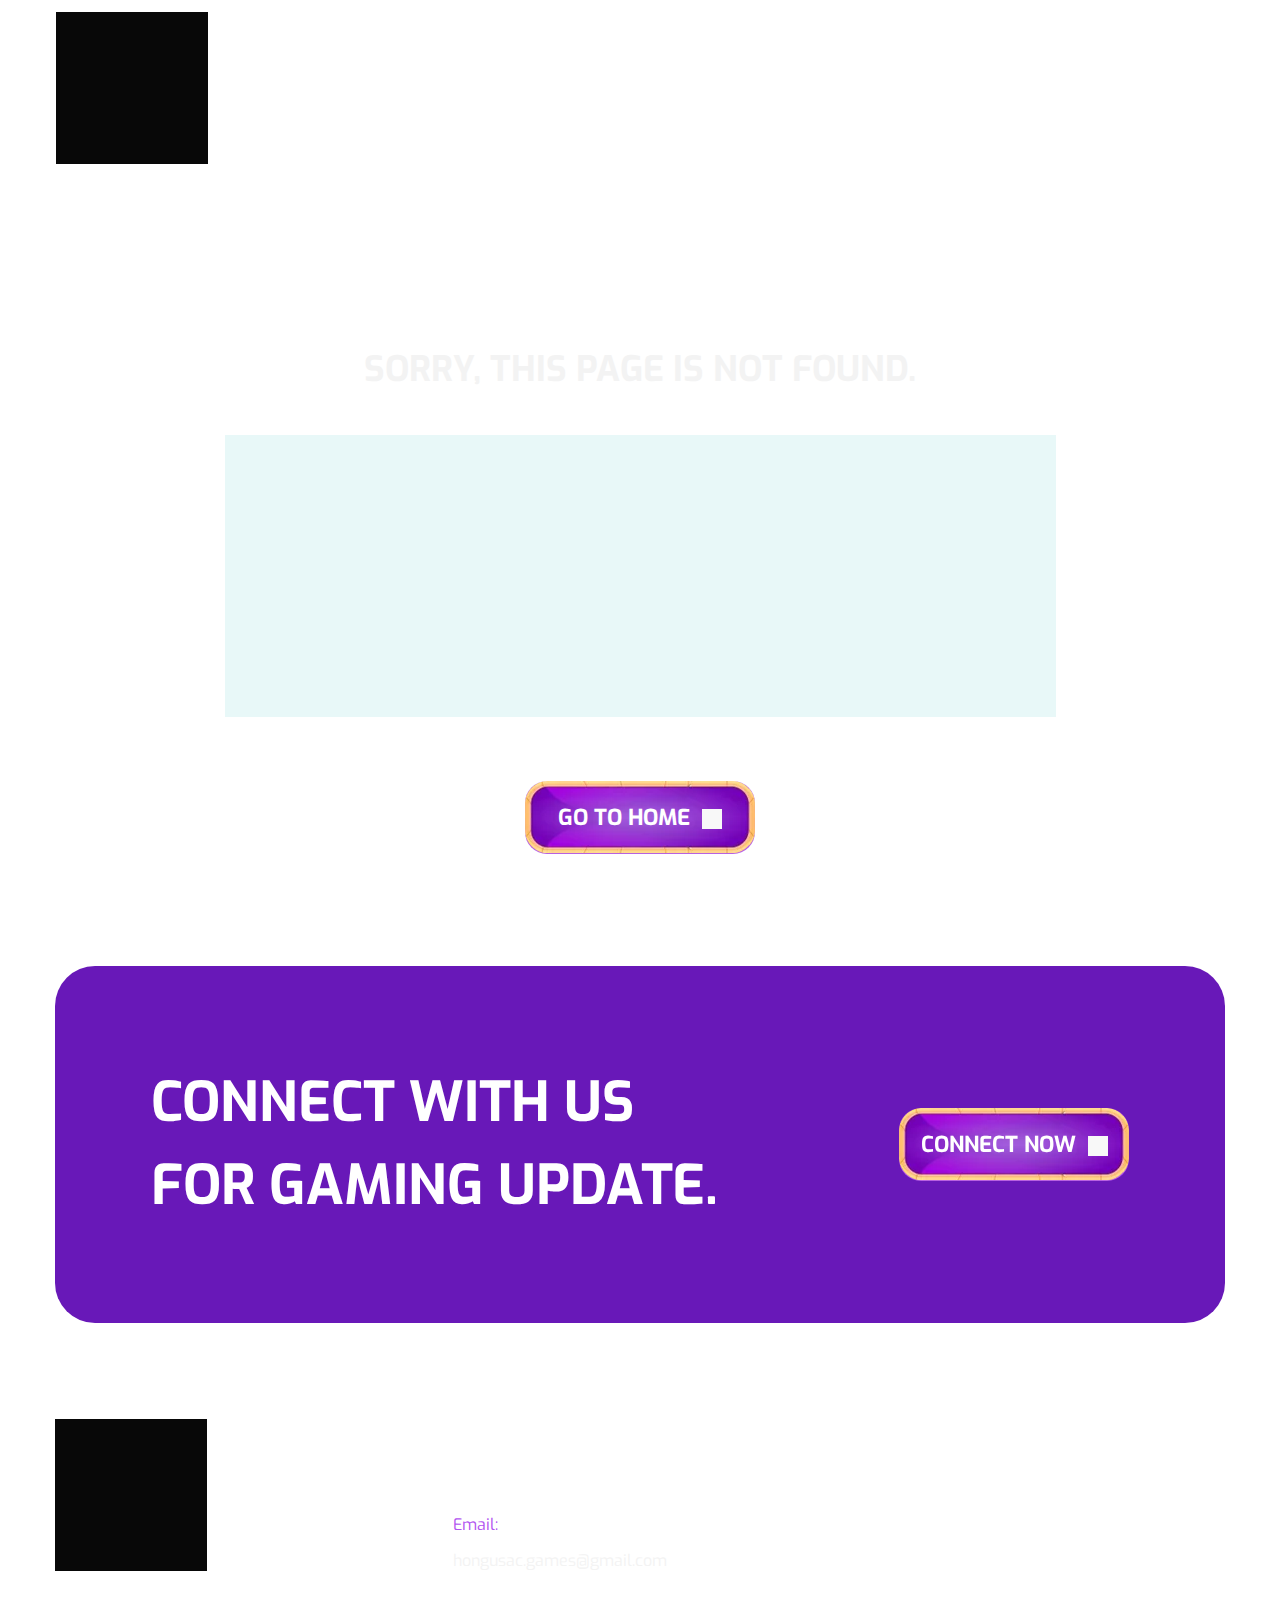
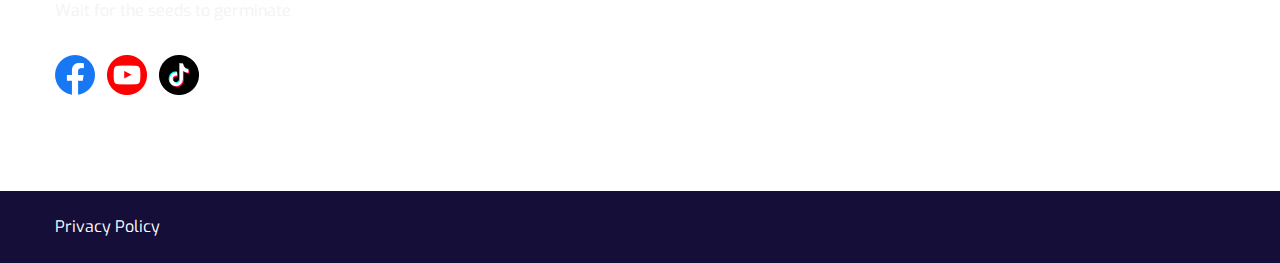
==== 404/index.html @ 08e60833 "Add files via upload" ====
<!DOCTYPE html><html lang="en"><head><meta charset="utf-8"><meta http-equiv="x-ua-compatible" content="ie=edge"><meta name="viewport" content="width=device-width,initial-scale=1,shrink-to-fit=no"><meta name="generator" content="Gatsby 4.23.0"><meta data-react-helmet="true" name="description" content="HỔ NGŨ SẮC - Developer of puzzle, strategy, brain training and entertainment games"><meta data-react-helmet="true" name="image" content="https://hongusac.github.io/"><meta data-react-helmet="true" name="robots" content="index, follow, max-snippet:-1, max-video-preview:-1, max-image-preview:large"><meta data-react-helmet="true" property="og:locale" content="en"><meta data-react-helmet="true" property="og:type" content="website"><meta data-react-helmet="true" property="og:url" content=""><meta data-react-helmet="true" property="og:title" content="404: Not found - HỔ NGŨ SẮC - developer of puzzle and strategy games"><meta data-react-helmet="true" property="og:description" content="HỔ NGŨ SẮC - Developer of puzzle, strategy, brain training and entertainment games"><meta data-react-helmet="true" property="og:image" content="https://hongusac.github.io/"><meta data-react-helmet="true" property="og:image:secure_url" content="https://hongusac.github.io/"><meta data-react-helmet="true" property="og:image:width" content="875px"><meta data-react-helmet="true" property="og:image:height" content="554px"><meta data-react-helmet="true" property="og:image:alt" content="404: Not found - HỔ NGŨ SẮC - developer of puzzle and strategy games"><meta data-react-helmet="true" property="og:image:type" content="image/png"><meta data-react-helmet="true" name="twitter:card" content="summary_large_image"><meta data-react-helmet="true" name="twitter:creator" content="@ho-ngu-sac"><meta data-react-helmet="true" name="twitter:title" content="404: Not found - HỔ NGŨ SẮC - developer of puzzle and strategy games"><meta data-react-helmet="true" name="twitter:description" content="HỔ NGŨ SẮC - Developer of puzzle, strategy, brain training and entertainment games"><meta data-react-helmet="true" name="twitter:image" content="https://hongusac.github.io/"><meta name="theme-color" content="#5E60E7"><style data-href="/styles.ed0ca2f88196ec05993d.css" data-identity="gatsby-global-css">@import url(https://fonts.googleapis.com/css2?family=Exo:wght@100;200;300;400;500;600;700;800;900&family=Metal+Mania&display=swap);:root{--swiper-theme-color:#007aff}.swiper{list-style:none;margin-left:auto;margin-right:auto;overflow:hidden;padding:0;position:relative;z-index:1}.swiper-vertical>.swiper-wrapper{flex-direction:column}.swiper-wrapper{box-sizing:content-box;display:flex;height:100%;position:relative;transition-property:transform;width:100%;z-index:1}.swiper-android .swiper-slide,.swiper-wrapper{transform:translateZ(0)}.swiper-pointer-events{touch-action:pan-y}.swiper-pointer-events.swiper-vertical{touch-action:pan-x}.swiper-slide{flex-shrink:0;height:100%;position:relative;transition-property:transform;width:100%}.swiper-slide-invisible-blank{visibility:hidden}.swiper-autoheight,.swiper-autoheight .swiper-slide{height:auto}.swiper-autoheight .swiper-wrapper{align-items:flex-start;transition-property:transform,height}.swiper-3d,.swiper-3d.swiper-css-mode .swiper-wrapper{perspective:1200px}.swiper-3d .swiper-cube-shadow,.swiper-3d .swiper-slide,.swiper-3d .swiper-slide-shadow,.swiper-3d .swiper-slide-shadow-bottom,.swiper-3d .swiper-slide-shadow-left,.swiper-3d .swiper-slide-shadow-right,.swiper-3d .swiper-slide-shadow-top,.swiper-3d .swiper-wrapper{transform-style:preserve-3d}.swiper-3d .swiper-slide-shadow,.swiper-3d .swiper-slide-shadow-bottom,.swiper-3d .swiper-slide-shadow-left,.swiper-3d .swiper-slide-shadow-right,.swiper-3d .swiper-slide-shadow-top{height:100%;left:0;pointer-events:none;position:absolute;top:0;width:100%;z-index:10}.swiper-3d .swiper-slide-shadow{background:rgba(0,0,0,.15)}.swiper-3d .swiper-slide-shadow-left{background-image:linear-gradient(270deg,rgba(0,0,0,.5),transparent)}.swiper-3d .swiper-slide-shadow-right{background-image:linear-gradient(90deg,rgba(0,0,0,.5),transparent)}.swiper-3d .swiper-slide-shadow-top{background-image:linear-gradient(0deg,rgba(0,0,0,.5),transparent)}.swiper-3d .swiper-slide-shadow-bottom{background-image:linear-gradient(180deg,rgba(0,0,0,.5),transparent)}.swiper-css-mode>.swiper-wrapper{-ms-overflow-style:none;overflow:auto;scrollbar-width:none}.swiper-css-mode>.swiper-wrapper::-webkit-scrollbar{display:none}.swiper-css-mode>.swiper-wrapper>.swiper-slide{scroll-snap-align:start start}.swiper-horizontal.swiper-css-mode>.swiper-wrapper{scroll-snap-type:x mandatory}.swiper-vertical.swiper-css-mode>.swiper-wrapper{scroll-snap-type:y mandatory}.swiper-centered>.swiper-wrapper:before{content:"";flex-shrink:0;order:9999}.swiper-centered.swiper-horizontal>.swiper-wrapper>.swiper-slide:first-child{margin-inline-start:var(--swiper-centered-offset-before)}.swiper-centered.swiper-horizontal>.swiper-wrapper:before{height:100%;min-height:1px;width:var(--swiper-centered-offset-after)}.swiper-centered.swiper-vertical>.swiper-wrapper>.swiper-slide:first-child{margin-block-start:var(--swiper-centered-offset-before)}.swiper-centered.swiper-vertical>.swiper-wrapper:before{height:var(--swiper-centered-offset-after);min-width:1px;width:100%}.swiper-centered>.swiper-wrapper>.swiper-slide{scroll-snap-align:center center}.rcorners2{border-radius:50px}.facebook-style{background-image:url([data-uri])}.youtube-style{background-image:url([data-uri])}.tiktok-style{background-image:url([data-uri])}.google-play-style{background-image:url([data-uri])}.amazon-style,.google-play-style{background-position:50%;background-repeat:no-repeat}.amazon-style{background-image:url([data-uri])}/*! modern-normalize v1.1.0 | MIT License | https://github.com/sindresorhus/modern-normalize */html{-webkit-text-size-adjust:100%;line-height:1.15;-moz-tab-size:4;-o-tab-size:4;tab-size:4}body{font-family:system-ui,-apple-system,Segoe UI,Roboto,Helvetica,Arial,sans-serif,Apple Color Emoji,Segoe UI Emoji;margin:0}strong{font-weight:bolder}code{font-family:ui-monospace,SFMono-Regular,Consolas,Liberation Mono,Menlo,monospace;font-size:1em}small{font-size:80%}button,input,select{font-family:inherit;font-size:100%;line-height:1.15;margin:0}button,select{text-transform:none}[type=button],[type=reset],[type=submit],button{-webkit-appearance:button}blockquote,h1,h2,h3,h4,p{margin:0}button{background-color:transparent;background-image:none}ul{list-style:none;margin:0;padding:0}html{font-family:ui-sans-serif,system-ui,-apple-system,BlinkMacSystemFont,Segoe UI,Roboto,Helvetica Neue,Arial,Noto Sans,sans-serif,Apple Color Emoji,Segoe UI Emoji,Segoe UI Symbol,Noto Color Emoji;line-height:1.5}body{font-family:inherit;line-height:inherit}*,:after,:before{border:0 solid;box-sizing:border-box}input::-moz-placeholder{color:#9ca3af;opacity:1}input:-ms-input-placeholder{color:#9ca3af;opacity:1}input::placeholder{color:#9ca3af;opacity:1}button{cursor:pointer}h1,h2,h3,h4{font-size:inherit;font-weight:inherit}a{color:inherit;text-decoration:inherit}button,input,select{color:inherit;line-height:inherit;padding:0}code{font-family:ui-monospace,SFMono-Regular,Menlo,Monaco,Consolas,Liberation Mono,Courier New,monospace}[hidden]{display:none}*,:after,:before{--tw-border-opacity:1;border-color:rgba(229,231,235,var(--tw-border-opacity))}body{font-family:Exo,sans-serif}.wrapper{color:rgba(255,255,255,var(--tw-text-opacity))}.wrapper,select{--tw-text-opacity:1}select{color:rgba(0,0,0,var(--tw-text-opacity))}a{transition-duration:.15s;transition-property:all;transition-timing-function:cubic-bezier(.4,0,.2,1)}p{margin-bottom:1rem}p:last-child{margin-bottom:0}p{--tw-text-opacity:1;color:rgba(243,243,243,var(--tw-text-opacity))}h1{font-family:Metal Mania,cursive;font-size:2.5rem}@media (min-width:640px){h1{font-size:3.75rem;line-height:1}}@media (min-width:768px){h1{font-size:3.75rem;line-height:1}}@media (min-width:1024px){h1{font-size:5rem;line-height:1}}@media (min-width:1280px){h1{font-size:7.5rem;line-height:1}}h2{font-size:1.75rem}@media (min-width:640px){h2{font-size:2rem}}@media (min-width:768px){h2{font-size:2.5rem}}@media (min-width:1280px){h2{font-size:3.438rem}}h3{font-size:1rem}@media (min-width:768px){h3{font-size:1.563rem}}h4{font-size:1.125rem}.container{margin-left:auto;margin-right:auto;padding-left:15px;padding-right:15px;width:100%}@media (min-width:100%){.container{max-width:100%}}@media (min-width:768px){.container{max-width:768px}}@media (min-width:992px){.container{max-width:992px;padding-left:15px;padding-right:15px}}@media (min-width:1200px){.container{max-width:1200px;padding-left:15px;padding-right:15px}}.invisible{visibility:hidden}.group:hover .group-hover\:visible{visibility:visible}.fixed{position:fixed}.absolute{position:absolute}.relative{position:relative}.sticky{position:-webkit-sticky;position:sticky}.after\:absolute:after,.before\:absolute:before{position:absolute}.inset-0{bottom:0;left:0;right:0;top:0}.inset-x-1\/2{left:50%;right:50%}.top-0{top:0}.top-1\/2,.top-2\/4{top:50%}.right-0{right:0}.right-0\.5{right:.125rem}.-right-8{right:-2rem}.bottom-0{bottom:0}.left-0{left:0}.left-8{left:2rem}.left-auto{left:auto}.left-1\/2{left:50%}.before\:top-1\/2:before{top:50%}.before\:left-1\/2:before{left:50%}.after\:top-1\/2:after{top:50%}.after\:left-1\/2:after{left:50%}.z-0{z-index:0}.z-10{z-index:10}.z-20{z-index:20}.z-30{z-index:30}.z-40{z-index:40}.z-50{z-index:50}.before\:z-10:before{z-index:10}.before\:z-n1:before{z-index:-1}.after\:z-0:after{z-index:0}.after\:z-10:after{z-index:10}.mx-3{margin-left:.75rem;margin-right:.75rem}.mx-auto{margin-left:auto;margin-right:auto}.mx-1\.5{margin-left:.375rem;margin-right:.375rem}.-mx-3{margin-left:-.75rem;margin-right:-.75rem}.my-10{margin-bottom:2.5rem;margin-top:2.5rem}.mt-2{margin-top:.5rem}.mt-4{margin-top:1rem}.mt-6{margin-top:1.5rem}.mt-7{margin-top:1.75rem}.mt-8{margin-top:2rem}.mt-10{margin-top:2.5rem}.mt-12{margin-top:3rem}.mt-14{margin-top:3.5rem}.mt-15{margin-top:3.75rem}.mt-16{margin-top:4rem}.-mt-8{margin-top:-2rem}.mr-3{margin-right:.75rem}.mb-2{margin-bottom:.5rem}.mb-3{margin-bottom:.75rem}.mb-4{margin-bottom:1rem}.mb-5{margin-bottom:1.25rem}.mb-6{margin-bottom:1.5rem}.mb-8{margin-bottom:2rem}.mb-9{margin-bottom:2.25rem}.mb-10{margin-bottom:2.5rem}.mb-15{margin-bottom:3.75rem}.mb-16{margin-bottom:4rem}.mb-28{margin-bottom:7rem}.mb-80{margin-bottom:5rem}.ml-3{margin-left:.75rem}.ml-8{margin-left:2rem}.ml-auto{margin-left:auto}.group:hover .group-hover\:mt-4{margin-top:1rem}.group:hover .group-hover\:ml-5,.hover\:ml-5:hover{margin-left:1.25rem}.last\:mr-0:last-child{margin-right:0}.last\:mb-0:last-child{margin-bottom:0}.block{display:block}.inline-block{display:inline-block}.flex{display:flex}.inline-flex{display:inline-flex}.grid{display:grid}.hidden{display:none}.h-10{height:2.5rem}.h-12{height:3rem}.h-14{height:3.5rem}.h-15{height:3.75rem}.h-16{height:4rem}.h-28{height:7rem}.h-73{height:4.563rem}.h-260{height:16.25rem}.h-540{height:33.75rem}.h-0\.5{height:.125rem}.h-full{height:100%}.before\:h-11:before{height:2.75rem}.after\:h-full:after,.before\:h-full:before{height:100%}.w-6{width:1.5rem}.w-8{width:2rem}.w-10{width:2.5rem}.w-14{width:3.5rem}.w-28{width:7rem}.w-32{width:8rem}.w-64{width:16rem}.w-73{width:4.563rem}.w-96{width:24rem}.w-230{width:14.375rem}.w-310{width:19.375rem}.w-auto{width:auto}.w-full{width:100%}.before\:w-23\.5:before{width:5.875rem}.after\:w-full:after,.before\:w-full:before{width:100%}.max-w-xl{max-width:36rem}.max-w-3xl{max-width:48rem}.flex-1{flex:1 1 0%}.flex-shrink-0{flex-shrink:0}.after\:transform:after,.before\:transform:before,.transform{--tw-translate-x:0;--tw-translate-y:0;--tw-rotate:0;--tw-skew-x:0;--tw-skew-y:0;--tw-scale-x:1;--tw-scale-y:1;transform:translateX(var(--tw-translate-x)) translateY(var(--tw-translate-y)) rotate(var(--tw-rotate)) skewX(var(--tw-skew-x)) skewY(var(--tw-skew-y)) scaleX(var(--tw-scale-x)) scaleY(var(--tw-scale-y))}.-translate-x-1\/2,.-translate-x-2\/4{--tw-translate-x:-50%}.-translate-x-full{--tw-translate-x:-100%}.-translate-y-1\/2{--tw-translate-y:-50%}.before\:-translate-x-2\/4:before{--tw-translate-x:-50%}.before\:-translate-y-2\/4:before{--tw-translate-y:-50%}.after\:-translate-x-2\/4:after{--tw-translate-x:-50%}.after\:-translate-y-2\/4:after{--tw-translate-y:-50%}@-webkit-keyframes spin{to{transform:rotate(1turn)}}@keyframes spin{to{transform:rotate(1turn)}}@-webkit-keyframes ping{75%,to{opacity:0;transform:scale(2)}}@keyframes ping{75%,to{opacity:0;transform:scale(2)}}@-webkit-keyframes pulse{50%{opacity:.5}}@keyframes pulse{50%{opacity:.5}}@-webkit-keyframes bounce{0%,to{-webkit-animation-timing-function:cubic-bezier(.8,0,1,1);animation-timing-function:cubic-bezier(.8,0,1,1);transform:translateY(-25%)}50%{-webkit-animation-timing-function:cubic-bezier(0,0,.2,1);animation-timing-function:cubic-bezier(0,0,.2,1);transform:none}}@keyframes bounce{0%,to{-webkit-animation-timing-function:cubic-bezier(.8,0,1,1);animation-timing-function:cubic-bezier(.8,0,1,1);transform:translateY(-25%)}50%{-webkit-animation-timing-function:cubic-bezier(0,0,.2,1);animation-timing-function:cubic-bezier(0,0,.2,1);transform:none}}.animate-ping{-webkit-animation:ping 1s cubic-bezier(0,0,.2,1) infinite;animation:ping 1s cubic-bezier(0,0,.2,1) infinite}.cursor-pointer{cursor:pointer}.grid-cols-1{grid-template-columns:repeat(1,minmax(0,1fr))}.grid-cols-3{grid-template-columns:repeat(3,minmax(0,1fr))}.flex-col{flex-direction:column}.flex-wrap{flex-wrap:wrap}.items-center{align-items:center}.justify-end{justify-content:flex-end}.justify-center{justify-content:center}.justify-between{justify-content:space-between}.gap-2{gap:.5rem}.gap-4{gap:1rem}.gap-8{gap:2rem}.space-y-1\.5>:not([hidden])~:not([hidden]){--tw-space-y-reverse:0;margin-bottom:calc(.375rem*var(--tw-space-y-reverse));margin-top:calc(.375rem*(1 - var(--tw-space-y-reverse)))}.overflow-y-auto{overflow-y:auto}.overflow-x-hidden{overflow-x:hidden}.rounded-20{border-radius:20px}.rounded-22{border-radius:22px}.rounded{border-radius:.25rem}.rounded-lg{border-radius:.5rem}.rounded-2xl{border-radius:1rem}.rounded-full{border-radius:9999px}.rounded-4xl{border-radius:2.125rem}.after\:rounded-5xl:after,.before\:rounded-5xl:before,.rounded-5xl{border-radius:2.5rem}.border-2{border-width:2px}.border-4{border-width:4px}.border{border-width:1px}.after\:border-4:after{border-width:4px}.last\:border-0:last-child{border-width:0}.border-b{border-bottom-width:1px}.border-solid{border-style:solid}.border-gray-100{--tw-border-opacity:1;border-color:rgba(247,250,252,var(--tw-border-opacity))}.border-secondary-80{--tw-border-opacity:1;border-color:rgba(66,58,95,var(--tw-border-opacity))}.border-secondary-90{border-color:rgba(40,30,77,var(--tw-border-opacity))}.border-opacity-100,.border-secondary-90{--tw-border-opacity:1}.after\:border-opacity-50:after{--tw-border-opacity:0.5}.bg-transparent{background-color:transparent}.bg-black{--tw-bg-opacity:1;background-color:rgba(0,0,0,var(--tw-bg-opacity))}.bg-white{--tw-bg-opacity:1;background-color:rgba(255,255,255,var(--tw-bg-opacity))}.bg-purple-100{--tw-bg-opacity:1;background-color:rgba(237,233,254,var(--tw-bg-opacity))}.bg-primary{--tw-bg-opacity:1;background-color:rgba(177,84,240,var(--tw-bg-opacity))}.bg-secondary-60{--tw-bg-opacity:1;background-color:rgba(22,7,58,var(--tw-bg-opacity))}.bg-secondary-70{--tw-bg-opacity:1;background-color:rgba(20,14,56,var(--tw-bg-opacity))}.before\:bg-secondary-100:before,.bg-secondary-100{--tw-bg-opacity:1;background-color:rgba(9,0,42,var(--tw-bg-opacity))}.bg-cover{background-size:cover}.bg-bottom{background-position:bottom}.bg-center{background-position:50%}.bg-no-repeat{background-repeat:no-repeat}.p-1{padding:.25rem}.p-3{padding:.75rem}.p-4{padding:1rem}.px-3{padding-left:.75rem;padding-right:.75rem}.px-4{padding-left:1rem;padding-right:1rem}.px-5{padding-left:1.25rem;padding-right:1.25rem}.px-6{padding-left:1.5rem;padding-right:1.5rem}.px-8{padding-left:2rem;padding-right:2rem}.px-9{padding-left:2.25rem;padding-right:2.25rem}.px-12{padding-left:3rem;padding-right:3rem}.py-1{padding-bottom:.25rem;padding-top:.25rem}.py-3{padding-bottom:.75rem;padding-top:.75rem}.py-5{padding-bottom:1.25rem;padding-top:1.25rem}.py-6{padding-bottom:1.5rem;padding-top:1.5rem}.py-7{padding-bottom:1.75rem;padding-top:1.75rem}.py-8{padding-bottom:2rem;padding-top:2rem}.py-9{padding-bottom:2.25rem;padding-top:2.25rem}.py-15{padding-bottom:3.75rem;padding-top:3.75rem}.py-16{padding-bottom:4rem;padding-top:4rem}.pt-4{padding-top:1rem}.pt-16{padding-top:4rem}.pt-24{padding-top:6rem}.pt-260{padding-top:16.25rem}.pb-3{padding-bottom:.75rem}.pb-4{padding-bottom:1rem}.pb-16{padding-bottom:4rem}.pb-24{padding-bottom:6rem}.text-center{text-align:center}.align-middle{vertical-align:middle}.font-exo{font-family:Exo,sans-serif}.text-xs{font-size:.75rem}.text-sm{font-size:.875rem}.text-base{font-size:1rem}.text-lg{font-size:3.438rem}.text-xl{font-size:2.5rem}.text-3xl{font-size:5rem;line-height:1}.text-18base{font-size:1.125rem}.text-22base{font-size:1.375rem}.text-35base{font-size:2.188rem}.font-medium{font-weight:500}.font-semibold{font-weight:600}.font-bold{font-weight:700}.uppercase{text-transform:uppercase}.italic{font-style:italic}.leading-3{line-height:.75rem}.leading-7{line-height:1.75rem}.leading-8{line-height:2rem}.leading-10{line-height:2.5rem}.leading-11{line-height:3rem}.leading-73{line-height:4.563rem}.leading-none{line-height:1}.text-black{--tw-text-opacity:1;color:rgba(0,0,0,var(--tw-text-opacity))}.text-white{--tw-text-opacity:1;color:rgba(255,255,255,var(--tw-text-opacity))}.text-primary{--tw-text-opacity:1;color:rgba(177,84,240,var(--tw-text-opacity))}.text-yollow-90{--tw-text-opacity:1;color:rgba(231,126,0,var(--tw-text-opacity))}.hover\:text-primary:hover{--tw-text-opacity:1;color:rgba(177,84,240,var(--tw-text-opacity))}.opacity-0{opacity:0}.opacity-50{opacity:.5}.opacity-90{opacity:.9}.group:hover .group-hover\:opacity-100{opacity:1}.hover\:opacity-80:hover{opacity:.8}.after\:opacity-0:after,.before\:opacity-0:before{opacity:0}.hover\:before\:opacity-70:hover:before{opacity:.7}.hover\:before\:opacity-100:hover:before{opacity:1}.hover\:after\:opacity-70:hover:after{opacity:.7}*,:after,:before{--tw-shadow:0 0 #0000}.focus\:outline-none:focus{outline:2px solid transparent;outline-offset:2px}*,:after,:before{--tw-ring-inset:var(--tw-empty, );/*!*//*!*/--tw-ring-offset-width:0px;--tw-ring-offset-color:#fff;--tw-ring-color:rgba(59,130,246,.5);--tw-ring-offset-shadow:0 0 #0000;--tw-ring-shadow:0 0 #0000}.before\:transition-all:before,.transition-all{transition-duration:.15s;transition-property:all;transition-timing-function:cubic-bezier(.4,0,.2,1)}.after\:transition:after{transition-duration:.15s;transition-property:background-color,border-color,color,fill,stroke,opacity,box-shadow,transform,filter,-webkit-backdrop-filter;transition-property:background-color,border-color,color,fill,stroke,opacity,box-shadow,transform,filter,backdrop-filter;transition-property:background-color,border-color,color,fill,stroke,opacity,box-shadow,transform,filter,backdrop-filter,-webkit-backdrop-filter;transition-timing-function:cubic-bezier(.4,0,.2,1)}.duration-500{transition-duration:.5s}.content-after:after{content:attr(tw-content-after)}.before\:empty-content:before{content:""}.text-shadow{text-shadow:3px 3px 0 #b154f0}.mobile-menu-open{opacity:1;visibility:visible}.mobile-menu-open .OffCanvasContent{opacity:.7;visibility:visible}.mobile-menu-open .site-mobile-menu{--tw-translate-x:0px}.breadcrumb__title{font-family:Metal Mania,cursive;font-size:2rem;text-shadow:3px 3px 0 #b154f0;text-transform:uppercase}@media (min-width:768px){.breadcrumb__title{font-size:3.75rem;line-height:1}}.breadcrumb__list{margin-top:1.25rem}.breadcrumb__separator{padding-left:.5rem;padding-right:.5rem}.breadcrumb__list__item{display:inline-block;font-weight:700;text-transform:uppercase}.breadcrumb__link__active,.breadcrumb__list__item:hover{--tw-text-opacity:1;color:rgba(177,84,240,var(--tw-text-opacity))}.breadcrumb__link__active{pointer-events:none}.align-middle{vertical-align:middle!important}.center{display:block;margin-left:auto;margin-right:auto;text-align:center;width:60%}@media (min-width:640px){.sm\:col-span-6{grid-column:span 6/span 6}.sm\:mb-10{margin-bottom:2.5rem}.sm\:h-15{height:3.75rem}.sm\:w-40{width:10rem}.sm\:w-64{width:16rem}.sm\:w-96{width:24rem}.sm\:grid-cols-2{grid-template-columns:repeat(2,minmax(0,1fr))}.sm\:grid-cols-12{grid-template-columns:repeat(12,minmax(0,1fr))}.sm\:text-sm{font-size:.875rem}.sm\:leading-12{line-height:3.75rem}}@media (min-width:768px){.md\:mt-28{margin-top:7rem}.md\:h-24{height:6rem}.md\:h-650{height:40.625rem}.md\:h-auto{height:auto}.md\:w-24{width:6rem}.md\:w-650{width:40.625rem}.md\:w-1\/2{width:50%}.md\:grid-cols-3{grid-template-columns:repeat(3,minmax(0,1fr))}.md\:flex-row{flex-direction:row}.md\:justify-between{justify-content:space-between}.md\:gap-6{gap:1.5rem}.md\:px-24{padding-left:6rem;padding-right:6rem}.md\:py-24{padding-bottom:6rem;padding-top:6rem}.md\:py-28{padding-bottom:7rem;padding-top:7rem}.md\:pt-24{padding-top:6rem}.md\:pb-24{padding-bottom:6rem}.md\:pb-28{padding-bottom:7rem}.md\:text-left{text-align:left}.md\:text-22base{font-size:1.375rem}}@media (min-width:1024px){.lg\:col-span-2{grid-column:span 2/span 2}.lg\:col-span-3{grid-column:span 3/span 3}.lg\:col-span-4{grid-column:span 4/span 4}.lg\:mt-0{margin-top:0}.lg\:mt-8{margin-top:2rem}.lg\:mr-12{margin-right:3rem}.lg\:mb-0{margin-bottom:0}.lg\:mb-14{margin-bottom:3.5rem}.lg\:flex{display:flex}.lg\:hidden{display:none}.lg\:h-28{height:7rem}.lg\:h-55{height:3.438rem}.lg\:h-780{height:48.75rem}.lg\:w-28{width:7rem}.lg\:w-52{width:13rem}.lg\:w-68{width:4.25rem}.lg\:w-auto{width:auto}.lg\:w-1\/2{width:50%}.lg\:w-1\/3{width:33.333333%}.lg\:max-w-sm{max-width:24rem}.lg\:flex-row{flex-direction:row}.lg\:items-center{align-items:center}.lg\:justify-between{justify-content:space-between}.lg\:gap-6{gap:1.5rem}.lg\:space-x-12>:not([hidden])~:not([hidden]){--tw-space-x-reverse:0;margin-left:calc(3rem*(1 - var(--tw-space-x-reverse)));margin-right:calc(3rem*var(--tw-space-x-reverse))}.lg\:px-8{padding-left:2rem;padding-right:2rem}.lg\:py-16{padding-bottom:4rem;padding-top:4rem}.lg\:pt-36{padding-top:9rem}.lg\:text-left{text-align:left}.lg\:text-md{font-size:1.563rem}.lg\:text-28base{font-size:1.75rem}.lg\:text-35base{font-size:2.188rem}}@media (min-width:1280px){.xl\:h-940{height:58.75rem}.xl\:w-auto{width:auto}.xl\:grid-cols-4{grid-template-columns:repeat(4,minmax(0,1fr))}}/*! 
* @package IcoFont 
* @version 1.0.1 
* @author IcoFont https://icofont.com 
* @copyright Copyright (c) 2015 - 2018 IcoFont 
* @license - https://icofont.com/license/
*/@font-face{font-display:swap;font-family:IcoFont;font-style:Regular;font-weight:400;src:url(/fonts/icofont.woff2) format("woff2"),url(/fonts/icofont.woff) format("woff")}[class*=" icofont-"],[class^=icofont-]{speak:none;word-wrap:normal;-webkit-font-feature-settings:"liga";-webkit-font-smoothing:antialiased;direction:ltr;font-family:IcoFont!important;font-style:normal;font-variant:normal;font-weight:400;line-height:1;text-transform:none;white-space:nowrap}.icofont-angry-monster:before{content:"\e800"}.icofont-bathtub:before{content:"\e801"}.icofont-bird-wings:before{content:"\e802"}.icofont-bow:before{content:"\e803"}.icofont-castle:before{content:"\e804"}.icofont-circuit:before{content:"\e805"}.icofont-crown-king:before{content:"\e806"}.icofont-crown-queen:before{content:"\e807"}.icofont-dart:before{content:"\e808"}.icofont-disability-race:before{content:"\e809"}.icofont-diving-goggle:before{content:"\e80a"}.icofont-eye-open:before{content:"\e80b"}.icofont-flora-flower:before{content:"\e80c"}.icofont-flora:before{content:"\e80d"}.icofont-gift-box:before{content:"\e80e"}.icofont-halloween-pumpkin:before{content:"\e80f"}.icofont-hand-power:before{content:"\e810"}.icofont-hand-thunder:before{content:"\e811"}.icofont-king-monster:before{content:"\e812"}.icofont-love:before{content:"\e813"}.icofont-magician-hat:before{content:"\e814"}.icofont-native-american:before{content:"\e815"}.icofont-owl-look:before{content:"\e816"}.icofont-phoenix:before{content:"\e817"}.icofont-robot-face:before{content:"\e818"}.icofont-sand-clock:before{content:"\e819"}.icofont-shield-alt:before{content:"\e81a"}.icofont-ship-wheel:before{content:"\e81b"}.icofont-skull-danger:before{content:"\e81c"}.icofont-skull-face:before{content:"\e81d"}.icofont-snowmobile:before{content:"\e81e"}.icofont-space-shuttle:before{content:"\e81f"}.icofont-star-shape:before{content:"\e820"}.icofont-swirl:before{content:"\e821"}.icofont-tattoo-wing:before{content:"\e822"}.icofont-throne:before{content:"\e823"}.icofont-tree-alt:before{content:"\e824"}.icofont-triangle:before{content:"\e825"}.icofont-unity-hand:before{content:"\e826"}.icofont-weed:before{content:"\e827"}.icofont-woman-bird:before{content:"\e828"}.icofont-bat:before{content:"\e829"}.icofont-bear-face:before{content:"\e82a"}.icofont-bear-tracks:before{content:"\e82b"}.icofont-bear:before{content:"\e82c"}.icofont-bird-alt:before{content:"\e82d"}.icofont-bird-flying:before{content:"\e82e"}.icofont-bird:before{content:"\e82f"}.icofont-birds:before{content:"\e830"}.icofont-bone:before{content:"\e831"}.icofont-bull:before{content:"\e832"}.icofont-butterfly-alt:before{content:"\e833"}.icofont-butterfly:before{content:"\e834"}.icofont-camel-alt:before{content:"\e835"}.icofont-camel-head:before{content:"\e836"}.icofont-camel:before{content:"\e837"}.icofont-cat-alt-1:before{content:"\e838"}.icofont-cat-alt-2:before{content:"\e839"}.icofont-cat-alt-3:before{content:"\e83a"}.icofont-cat-dog:before{content:"\e83b"}.icofont-cat-face:before{content:"\e83c"}.icofont-cat:before{content:"\e83d"}.icofont-cow-head:before{content:"\e83e"}.icofont-cow:before{content:"\e83f"}.icofont-crab:before{content:"\e840"}.icofont-crocodile:before{content:"\e841"}.icofont-deer-head:before{content:"\e842"}.icofont-dog-alt:before{content:"\e843"}.icofont-dog-barking:before{content:"\e844"}.icofont-dog:before{content:"\e845"}.icofont-dolphin:before{content:"\e846"}.icofont-duck-tracks:before{content:"\e847"}.icofont-eagle-head:before{content:"\e848"}.icofont-eaten-fish:before{content:"\e849"}.icofont-elephant-alt:before{content:"\e84a"}.icofont-elephant-head-alt:before{content:"\e84b"}.icofont-elephant-head:before{content:"\e84c"}.icofont-elephant:before{content:"\e84d"}.icofont-elk:before{content:"\e84e"}.icofont-fish-1:before{content:"\e84f"}.icofont-fish-2:before{content:"\e850"}.icofont-fish-3:before{content:"\e851"}.icofont-fish-4:before{content:"\e852"}.icofont-fish-5:before{content:"\e853"}.icofont-fish:before{content:"\e854"}.icofont-fox-alt:before{content:"\e855"}.icofont-fox:before{content:"\e856"}.icofont-frog-tracks:before{content:"\e857"}.icofont-frog:before{content:"\e858"}.icofont-froggy:before{content:"\e859"}.icofont-giraffe-head-1:before{content:"\e85a"}.icofont-giraffe-head-2:before{content:"\e85b"}.icofont-giraffe-head:before{content:"\e85c"}.icofont-giraffe:before{content:"\e85d"}.icofont-goat-head:before{content:"\e85e"}.icofont-gorilla:before{content:"\e85f"}.icofont-hen-tracks:before{content:"\e860"}.icofont-horse-head-1:before{content:"\e861"}.icofont-horse-head-2:before{content:"\e862"}.icofont-horse-head:before{content:"\e863"}.icofont-horse-tracks:before{content:"\e864"}.icofont-jellyfish:before{content:"\e865"}.icofont-kangaroo:before{content:"\e866"}.icofont-lemur:before{content:"\e867"}.icofont-lion-head-1:before{content:"\e868"}.icofont-lion-head-2:before{content:"\e869"}.icofont-lion-head:before{content:"\e86a"}.icofont-lion:before{content:"\e86b"}.icofont-monkey-2:before{content:"\e86c"}.icofont-monkey-3:before{content:"\e86d"}.icofont-monkey-face:before{content:"\e86e"}.icofont-monkey:before{content:"\e86f"}.icofont-octopus-alt:before{content:"\e870"}.icofont-octopus:before{content:"\e871"}.icofont-owl:before{content:"\e872"}.icofont-panda-face:before{content:"\e873"}.icofont-panda:before{content:"\e874"}.icofont-panther:before{content:"\e875"}.icofont-parrot-lip:before{content:"\e876"}.icofont-parrot:before{content:"\e877"}.icofont-paw:before{content:"\e878"}.icofont-pelican:before{content:"\e879"}.icofont-penguin:before{content:"\e87a"}.icofont-pig-face:before{content:"\e87b"}.icofont-pig:before{content:"\e87c"}.icofont-pigeon-1:before{content:"\e87d"}.icofont-pigeon-2:before{content:"\e87e"}.icofont-pigeon:before{content:"\e87f"}.icofont-rabbit:before{content:"\e880"}.icofont-rat:before{content:"\e881"}.icofont-rhino-head:before{content:"\e882"}.icofont-rhino:before{content:"\e883"}.icofont-rooster:before{content:"\e884"}.icofont-seahorse:before{content:"\e885"}.icofont-seal:before{content:"\e886"}.icofont-shrimp-alt:before{content:"\e887"}.icofont-shrimp:before{content:"\e888"}.icofont-snail-1:before{content:"\e889"}.icofont-snail-2:before{content:"\e88a"}.icofont-snail-3:before{content:"\e88b"}.icofont-snail:before{content:"\e88c"}.icofont-snake:before{content:"\e88d"}.icofont-squid:before{content:"\e88e"}.icofont-squirrel:before{content:"\e88f"}.icofont-tiger-face:before{content:"\e890"}.icofont-tiger:before{content:"\e891"}.icofont-turtle:before{content:"\e892"}.icofont-whale:before{content:"\e893"}.icofont-woodpecker:before{content:"\e894"}.icofont-zebra:before{content:"\e895"}.icofont-brand-acer:before{content:"\e896"}.icofont-brand-adidas:before{content:"\e897"}.icofont-brand-adobe:before{content:"\e898"}.icofont-brand-air-new-zealand:before{content:"\e899"}.icofont-brand-airbnb:before{content:"\e89a"}.icofont-brand-aircell:before{content:"\e89b"}.icofont-brand-airtel:before{content:"\e89c"}.icofont-brand-alcatel:before{content:"\e89d"}.icofont-brand-alibaba:before{content:"\e89e"}.icofont-brand-aliexpress:before{content:"\e89f"}.icofont-brand-alipay:before{content:"\e8a0"}.icofont-brand-amazon:before{content:"\e8a1"}.icofont-brand-amd:before{content:"\e8a2"}.icofont-brand-american-airlines:before{content:"\e8a3"}.icofont-brand-android-robot:before{content:"\e8a4"}.icofont-brand-android:before{content:"\e8a5"}.icofont-brand-aol:before{content:"\e8a6"}.icofont-brand-apple:before{content:"\e8a7"}.icofont-brand-appstore:before{content:"\e8a8"}.icofont-brand-asus:before{content:"\e8a9"}.icofont-brand-ati:before{content:"\e8aa"}.icofont-brand-att:before{content:"\e8ab"}.icofont-brand-audi:before{content:"\e8ac"}.icofont-brand-axiata:before{content:"\e8ad"}.icofont-brand-bada:before{content:"\e8ae"}.icofont-brand-bbc:before{content:"\e8af"}.icofont-brand-bing:before{content:"\e8b0"}.icofont-brand-blackberry:before{content:"\e8b1"}.icofont-brand-bmw:before{content:"\e8b2"}.icofont-brand-box:before{content:"\e8b3"}.icofont-brand-burger-king:before{content:"\e8b4"}.icofont-brand-business-insider:before{content:"\e8b5"}.icofont-brand-buzzfeed:before{content:"\e8b6"}.icofont-brand-cannon:before{content:"\e8b7"}.icofont-brand-casio:before{content:"\e8b8"}.icofont-brand-china-mobile:before{content:"\e8b9"}.icofont-brand-china-telecom:before{content:"\e8ba"}.icofont-brand-china-unicom:before{content:"\e8bb"}.icofont-brand-cisco:before{content:"\e8bc"}.icofont-brand-citibank:before{content:"\e8bd"}.icofont-brand-cnet:before{content:"\e8be"}.icofont-brand-cnn:before{content:"\e8bf"}.icofont-brand-cocal-cola:before{content:"\e8c0"}.icofont-brand-compaq:before{content:"\e8c1"}.icofont-brand-debian:before{content:"\e8c2"}.icofont-brand-delicious:before{content:"\e8c3"}.icofont-brand-dell:before{content:"\e8c4"}.icofont-brand-designbump:before{content:"\e8c5"}.icofont-brand-designfloat:before{content:"\e8c6"}.icofont-brand-disney:before{content:"\e8c7"}.icofont-brand-dodge:before{content:"\e8c8"}.icofont-brand-dove:before{content:"\e8c9"}.icofont-brand-drupal:before{content:"\e8ca"}.icofont-brand-ebay:before{content:"\e8cb"}.icofont-brand-eleven:before{content:"\e8cc"}.icofont-brand-emirates:before{content:"\e8cd"}.icofont-brand-espn:before{content:"\e8ce"}.icofont-brand-etihad-airways:before{content:"\e8cf"}.icofont-brand-etisalat:before{content:"\e8d0"}.icofont-brand-etsy:before{content:"\e8d1"}.icofont-brand-fastrack:before{content:"\e8d2"}.icofont-brand-fedex:before{content:"\e8d3"}.icofont-brand-ferrari:before{content:"\e8d4"}.icofont-brand-fitbit:before{content:"\e8d5"}.icofont-brand-flikr:before{content:"\e8d6"}.icofont-brand-forbes:before{content:"\e8d7"}.icofont-brand-foursquare:before{content:"\e8d8"}.icofont-brand-foxconn:before{content:"\e8d9"}.icofont-brand-fujitsu:before{content:"\e8da"}.icofont-brand-general-electric:before{content:"\e8db"}.icofont-brand-gillette:before{content:"\e8dc"}.icofont-brand-gizmodo:before{content:"\e8dd"}.icofont-brand-gnome:before{content:"\e8de"}.icofont-brand-google:before{content:"\e8df"}.icofont-brand-gopro:before{content:"\e8e0"}.icofont-brand-gucci:before{content:"\e8e1"}.icofont-brand-hallmark:before{content:"\e8e2"}.icofont-brand-hi5:before{content:"\e8e3"}.icofont-brand-honda:before{content:"\e8e4"}.icofont-brand-hp:before{content:"\e8e5"}.icofont-brand-hsbc:before{content:"\e8e6"}.icofont-brand-htc:before{content:"\e8e7"}.icofont-brand-huawei:before{content:"\e8e8"}.icofont-brand-hulu:before{content:"\e8e9"}.icofont-brand-hyundai:before{content:"\e8ea"}.icofont-brand-ibm:before{content:"\e8eb"}.icofont-brand-icofont:before{content:"\e8ec"}.icofont-brand-icq:before{content:"\e8ed"}.icofont-brand-ikea:before{content:"\e8ee"}.icofont-brand-imdb:before{content:"\e8ef"}.icofont-brand-indiegogo:before{content:"\e8f0"}.icofont-brand-intel:before{content:"\e8f1"}.icofont-brand-ipair:before{content:"\e8f2"}.icofont-brand-jaguar:before{content:"\e8f3"}.icofont-brand-java:before{content:"\e8f4"}.icofont-brand-joomla:before{content:"\e8f5"}.icofont-brand-kickstarter:before{content:"\e8f6"}.icofont-brand-kik:before{content:"\e8f7"}.icofont-brand-lastfm:before{content:"\e8f8"}.icofont-brand-lego:before{content:"\e8f9"}.icofont-brand-lenovo:before{content:"\e8fa"}.icofont-brand-levis:before{content:"\e8fb"}.icofont-brand-lexus:before{content:"\e8fc"}.icofont-brand-lg:before{content:"\e8fd"}.icofont-brand-life-hacker:before{content:"\e8fe"}.icofont-brand-linux-mint:before{content:"\e8ff"}.icofont-brand-linux:before{content:"\e900"}.icofont-brand-lionix:before{content:"\e901"}.icofont-brand-loreal:before{content:"\e902"}.icofont-brand-louis-vuitton:before{content:"\e903"}.icofont-brand-mac-os:before{content:"\e904"}.icofont-brand-marvel-app:before{content:"\e905"}.icofont-brand-mashable:before{content:"\e906"}.icofont-brand-mazda:before{content:"\e907"}.icofont-brand-mcdonals:before{content:"\e908"}.icofont-brand-mercedes:before{content:"\e909"}.icofont-brand-micromax:before{content:"\e90a"}.icofont-brand-microsoft:before{content:"\e90b"}.icofont-brand-mobileme:before{content:"\e90c"}.icofont-brand-mobily:before{content:"\e90d"}.icofont-brand-motorola:before{content:"\e90e"}.icofont-brand-msi:before{content:"\e90f"}.icofont-brand-mts:before{content:"\e910"}.icofont-brand-myspace:before{content:"\e911"}.icofont-brand-mytv:before{content:"\e912"}.icofont-brand-nasa:before{content:"\e913"}.icofont-brand-natgeo:before{content:"\e914"}.icofont-brand-nbc:before{content:"\e915"}.icofont-brand-nescafe:before{content:"\e916"}.icofont-brand-nestle:before{content:"\e917"}.icofont-brand-netflix:before{content:"\e918"}.icofont-brand-nexus:before{content:"\e919"}.icofont-brand-nike:before{content:"\e91a"}.icofont-brand-nokia:before{content:"\e91b"}.icofont-brand-nvidia:before{content:"\e91c"}.icofont-brand-omega:before{content:"\e91d"}.icofont-brand-opensuse:before{content:"\e91e"}.icofont-brand-oracle:before{content:"\e91f"}.icofont-brand-panasonic:before{content:"\e920"}.icofont-brand-paypal:before{content:"\e921"}.icofont-brand-pepsi:before{content:"\e922"}.icofont-brand-philips:before{content:"\e923"}.icofont-brand-pizza-hut:before{content:"\e924"}.icofont-brand-playstation:before{content:"\e925"}.icofont-brand-puma:before{content:"\e926"}.icofont-brand-qatar-air:before{content:"\e927"}.icofont-brand-qvc:before{content:"\e928"}.icofont-brand-readernaut:before{content:"\e929"}.icofont-brand-redbull:before{content:"\e92a"}.icofont-brand-reebok:before{content:"\e92b"}.icofont-brand-reuters:before{content:"\e92c"}.icofont-brand-samsung:before{content:"\e92d"}.icofont-brand-sap:before{content:"\e92e"}.icofont-brand-saudia-airlines:before{content:"\e92f"}.icofont-brand-scribd:before{content:"\e930"}.icofont-brand-shell:before{content:"\e931"}.icofont-brand-siemens:before{content:"\e932"}.icofont-brand-sk-telecom:before{content:"\e933"}.icofont-brand-slideshare:before{content:"\e934"}.icofont-brand-smashing-magazine:before{content:"\e935"}.icofont-brand-snapchat:before{content:"\e936"}.icofont-brand-sony-ericsson:before{content:"\e937"}.icofont-brand-sony:before{content:"\e938"}.icofont-brand-soundcloud:before{content:"\e939"}.icofont-brand-sprint:before{content:"\e93a"}.icofont-brand-squidoo:before{content:"\e93b"}.icofont-brand-starbucks:before{content:"\e93c"}.icofont-brand-stc:before{content:"\e93d"}.icofont-brand-steam:before{content:"\e93e"}.icofont-brand-suzuki:before{content:"\e93f"}.icofont-brand-symbian:before{content:"\e940"}.icofont-brand-t-mobile:before{content:"\e941"}.icofont-brand-tango:before{content:"\e942"}.icofont-brand-target:before{content:"\e943"}.icofont-brand-tata-indicom:before{content:"\e944"}.icofont-brand-techcrunch:before{content:"\e945"}.icofont-brand-telenor:before{content:"\e946"}.icofont-brand-teliasonera:before{content:"\e947"}.icofont-brand-tesla:before{content:"\e948"}.icofont-brand-the-verge:before{content:"\e949"}.icofont-brand-thenextweb:before{content:"\e94a"}.icofont-brand-toshiba:before{content:"\e94b"}.icofont-brand-toyota:before{content:"\e94c"}.icofont-brand-tribenet:before{content:"\e94d"}.icofont-brand-ubuntu:before{content:"\e94e"}.icofont-brand-unilever:before{content:"\e94f"}.icofont-brand-vaio:before{content:"\e950"}.icofont-brand-verizon:before{content:"\e951"}.icofont-brand-viber:before{content:"\e952"}.icofont-brand-vodafone:before{content:"\e953"}.icofont-brand-volkswagen:before{content:"\e954"}.icofont-brand-walmart:before{content:"\e955"}.icofont-brand-warnerbros:before{content:"\e956"}.icofont-brand-whatsapp:before{content:"\e957"}.icofont-brand-wikipedia:before{content:"\e958"}.icofont-brand-windows:before{content:"\e959"}.icofont-brand-wire:before{content:"\e95a"}.icofont-brand-wordpress:before{content:"\e95b"}.icofont-brand-xiaomi:before{content:"\e95c"}.icofont-brand-yahoobuzz:before{content:"\e95d"}.icofont-brand-yamaha:before{content:"\e95e"}.icofont-brand-youtube:before{content:"\e95f"}.icofont-brand-zain:before{content:"\e960"}.icofont-bank-alt:before{content:"\e961"}.icofont-bank:before{content:"\e962"}.icofont-barcode:before{content:"\e963"}.icofont-bill-alt:before{content:"\e964"}.icofont-billboard:before{content:"\e965"}.icofont-briefcase-1:before{content:"\e966"}.icofont-briefcase-2:before{content:"\e967"}.icofont-businessman:before{content:"\e968"}.icofont-businesswoman:before{content:"\e969"}.icofont-chair:before{content:"\e96a"}.icofont-coins:before{content:"\e96b"}.icofont-company:before{content:"\e96c"}.icofont-contact-add:before{content:"\e96d"}.icofont-files-stack:before{content:"\e96e"}.icofont-handshake-deal:before{content:"\e96f"}.icofont-id-card:before{content:"\e970"}.icofont-meeting-add:before{content:"\e971"}.icofont-money-bag:before{content:"\e972"}.icofont-pie-chart:before{content:"\e973"}.icofont-presentation-alt:before{content:"\e974"}.icofont-presentation:before{content:"\e975"}.icofont-stamp:before{content:"\e976"}.icofont-stock-mobile:before{content:"\e977"}.icofont-chart-arrows-axis:before{content:"\e978"}.icofont-chart-bar-graph:before{content:"\e979"}.icofont-chart-flow-1:before{content:"\e97a"}.icofont-chart-flow-2:before{content:"\e97b"}.icofont-chart-flow:before{content:"\e97c"}.icofont-chart-growth:before{content:"\e97d"}.icofont-chart-histogram-alt:before{content:"\e97e"}.icofont-chart-histogram:before{content:"\e97f"}.icofont-chart-line-alt:before{content:"\e980"}.icofont-chart-line:before{content:"\e981"}.icofont-chart-pie-alt:before{content:"\e982"}.icofont-chart-pie:before{content:"\e983"}.icofont-chart-radar-graph:before{content:"\e984"}.icofont-architecture-alt:before{content:"\e985"}.icofont-architecture:before{content:"\e986"}.icofont-barricade:before{content:"\e987"}.icofont-bolt:before{content:"\e988"}.icofont-bricks:before{content:"\e989"}.icofont-building-alt:before{content:"\e98a"}.icofont-bull-dozer:before{content:"\e98b"}.icofont-calculations:before{content:"\e98c"}.icofont-cement-mix:before{content:"\e98d"}.icofont-cement-mixer:before{content:"\e98e"}.icofont-concrete-mixer:before{content:"\e98f"}.icofont-danger-zone:before{content:"\e990"}.icofont-drill:before{content:"\e991"}.icofont-eco-energy:before{content:"\e992"}.icofont-eco-environmen:before{content:"\e993"}.icofont-energy-air:before{content:"\e994"}.icofont-energy-oil:before{content:"\e995"}.icofont-energy-savings:before{content:"\e996"}.icofont-energy-solar:before{content:"\e997"}.icofont-energy-water:before{content:"\e998"}.icofont-engineer:before{content:"\e999"}.icofont-fire-extinguisher-alt:before{content:"\e99a"}.icofont-fire-extinguisher:before{content:"\e99b"}.icofont-fix-tools:before{content:"\e99c"}.icofont-fork-lift:before{content:"\e99d"}.icofont-glue-oil:before{content:"\e99e"}.icofont-hammer-alt:before{content:"\e99f"}.icofont-hammer:before{content:"\e9a0"}.icofont-help-robot:before{content:"\e9a1"}.icofont-industries-1:before{content:"\e9a2"}.icofont-industries-2:before{content:"\e9a3"}.icofont-industries-3:before{content:"\e9a4"}.icofont-industries-4:before{content:"\e9a5"}.icofont-industries-5:before{content:"\e9a6"}.icofont-industries:before{content:"\e9a7"}.icofont-labour:before{content:"\e9a8"}.icofont-mining:before{content:"\e9a9"}.icofont-paint-brush:before{content:"\e9aa"}.icofont-pollution:before{content:"\e9ab"}.icofont-power-zone:before{content:"\e9ac"}.icofont-radio-active:before{content:"\e9ad"}.icofont-recycle-alt:before{content:"\e9ae"}.icofont-recycling-man:before{content:"\e9af"}.icofont-safety-hat-light:before{content:"\e9b0"}.icofont-safety-hat:before{content:"\e9b1"}.icofont-saw:before{content:"\e9b2"}.icofont-screw-driver:before{content:"\e9b3"}.icofont-tools-1:before{content:"\e9b4"}.icofont-tools-bag:before{content:"\e9b5"}.icofont-tow-truck:before{content:"\e9b6"}.icofont-trolley:before{content:"\e9b7"}.icofont-trowel:before{content:"\e9b8"}.icofont-under-construction-alt:before{content:"\e9b9"}.icofont-under-construction:before{content:"\e9ba"}.icofont-vehicle-cement:before{content:"\e9bb"}.icofont-vehicle-crane:before{content:"\e9bc"}.icofont-vehicle-delivery-van:before{content:"\e9bd"}.icofont-vehicle-dozer:before{content:"\e9be"}.icofont-vehicle-excavator:before{content:"\e9bf"}.icofont-vehicle-trucktor:before{content:"\e9c0"}.icofont-vehicle-wrecking:before{content:"\e9c1"}.icofont-worker:before{content:"\e9c2"}.icofont-workers-group:before{content:"\e9c3"}.icofont-wrench:before{content:"\e9c4"}.icofont-afghani-false:before{content:"\e9c5"}.icofont-afghani-minus:before{content:"\e9c6"}.icofont-afghani-plus:before{content:"\e9c7"}.icofont-afghani-true:before{content:"\e9c8"}.icofont-afghani:before{content:"\e9c9"}.icofont-baht-false:before{content:"\e9ca"}.icofont-baht-minus:before{content:"\e9cb"}.icofont-baht-plus:before{content:"\e9cc"}.icofont-baht-true:before{content:"\e9cd"}.icofont-baht:before{content:"\e9ce"}.icofont-bitcoin-false:before{content:"\e9cf"}.icofont-bitcoin-minus:before{content:"\e9d0"}.icofont-bitcoin-plus:before{content:"\e9d1"}.icofont-bitcoin-true:before{content:"\e9d2"}.icofont-bitcoin:before{content:"\e9d3"}.icofont-dollar-flase:before{content:"\e9d4"}.icofont-dollar-minus:before{content:"\e9d5"}.icofont-dollar-plus:before{content:"\e9d6"}.icofont-dollar-true:before{content:"\e9d7"}.icofont-dollar:before{content:"\e9d8"}.icofont-dong-false:before{content:"\e9d9"}.icofont-dong-minus:before{content:"\e9da"}.icofont-dong-plus:before{content:"\e9db"}.icofont-dong-true:before{content:"\e9dc"}.icofont-dong:before{content:"\e9dd"}.icofont-euro-false:before{content:"\e9de"}.icofont-euro-minus:before{content:"\e9df"}.icofont-euro-plus:before{content:"\e9e0"}.icofont-euro-true:before{content:"\e9e1"}.icofont-euro:before{content:"\e9e2"}.icofont-frank-false:before{content:"\e9e3"}.icofont-frank-minus:before{content:"\e9e4"}.icofont-frank-plus:before{content:"\e9e5"}.icofont-frank-true:before{content:"\e9e6"}.icofont-frank:before{content:"\e9e7"}.icofont-hryvnia-false:before{content:"\e9e8"}.icofont-hryvnia-minus:before{content:"\e9e9"}.icofont-hryvnia-plus:before{content:"\e9ea"}.icofont-hryvnia-true:before{content:"\e9eb"}.icofont-hryvnia:before{content:"\e9ec"}.icofont-lira-false:before{content:"\e9ed"}.icofont-lira-minus:before{content:"\e9ee"}.icofont-lira-plus:before{content:"\e9ef"}.icofont-lira-true:before{content:"\e9f0"}.icofont-lira:before{content:"\e9f1"}.icofont-peseta-false:before{content:"\e9f2"}.icofont-peseta-minus:before{content:"\e9f3"}.icofont-peseta-plus:before{content:"\e9f4"}.icofont-peseta-true:before{content:"\e9f5"}.icofont-peseta:before{content:"\e9f6"}.icofont-peso-false:before{content:"\e9f7"}.icofont-peso-minus:before{content:"\e9f8"}.icofont-peso-plus:before{content:"\e9f9"}.icofont-peso-true:before{content:"\e9fa"}.icofont-peso:before{content:"\e9fb"}.icofont-pound-false:before{content:"\e9fc"}.icofont-pound-minus:before{content:"\e9fd"}.icofont-pound-plus:before{content:"\e9fe"}.icofont-pound-true:before{content:"\e9ff"}.icofont-pound:before{content:"\ea00"}.icofont-renminbi-false:before{content:"\ea01"}.icofont-renminbi-minus:before{content:"\ea02"}.icofont-renminbi-plus:before{content:"\ea03"}.icofont-renminbi-true:before{content:"\ea04"}.icofont-renminbi:before{content:"\ea05"}.icofont-riyal-false:before{content:"\ea06"}.icofont-riyal-minus:before{content:"\ea07"}.icofont-riyal-plus:before{content:"\ea08"}.icofont-riyal-true:before{content:"\ea09"}.icofont-riyal:before{content:"\ea0a"}.icofont-rouble-false:before{content:"\ea0b"}.icofont-rouble-minus:before{content:"\ea0c"}.icofont-rouble-plus:before{content:"\ea0d"}.icofont-rouble-true:before{content:"\ea0e"}.icofont-rouble:before{content:"\ea0f"}.icofont-rupee-false:before{content:"\ea10"}.icofont-rupee-minus:before{content:"\ea11"}.icofont-rupee-plus:before{content:"\ea12"}.icofont-rupee-true:before{content:"\ea13"}.icofont-rupee:before{content:"\ea14"}.icofont-taka-false:before{content:"\ea15"}.icofont-taka-minus:before{content:"\ea16"}.icofont-taka-plus:before{content:"\ea17"}.icofont-taka-true:before{content:"\ea18"}.icofont-taka:before{content:"\ea19"}.icofont-turkish-lira-false:before{content:"\ea1a"}.icofont-turkish-lira-minus:before{content:"\ea1b"}.icofont-turkish-lira-plus:before{content:"\ea1c"}.icofont-turkish-lira-true:before{content:"\ea1d"}.icofont-turkish-lira:before{content:"\ea1e"}.icofont-won-false:before{content:"\ea1f"}.icofont-won-minus:before{content:"\ea20"}.icofont-won-plus:before{content:"\ea21"}.icofont-won-true:before{content:"\ea22"}.icofont-won:before{content:"\ea23"}.icofont-yen-false:before{content:"\ea24"}.icofont-yen-minus:before{content:"\ea25"}.icofont-yen-plus:before{content:"\ea26"}.icofont-yen-true:before{content:"\ea27"}.icofont-yen:before{content:"\ea28"}.icofont-android-nexus:before{content:"\ea29"}.icofont-android-tablet:before{content:"\ea2a"}.icofont-apple-watch:before{content:"\ea2b"}.icofont-drawing-tablet:before{content:"\ea2c"}.icofont-earphone:before{content:"\ea2d"}.icofont-flash-drive:before{content:"\ea2e"}.icofont-game-console:before{content:"\ea2f"}.icofont-game-controller:before{content:"\ea30"}.icofont-game-pad:before{content:"\ea31"}.icofont-game:before{content:"\ea32"}.icofont-headphone-alt-1:before{content:"\ea33"}.icofont-headphone-alt-2:before{content:"\ea34"}.icofont-headphone-alt-3:before{content:"\ea35"}.icofont-headphone-alt:before{content:"\ea36"}.icofont-headphone:before{content:"\ea37"}.icofont-htc-one:before{content:"\ea38"}.icofont-imac:before{content:"\ea39"}.icofont-ipad:before{content:"\ea3a"}.icofont-iphone:before{content:"\ea3b"}.icofont-ipod-nano:before{content:"\ea3c"}.icofont-ipod-touch:before{content:"\ea3d"}.icofont-keyboard-alt:before{content:"\ea3e"}.icofont-keyboard-wireless:before{content:"\ea3f"}.icofont-keyboard:before{content:"\ea40"}.icofont-laptop-alt:before{content:"\ea41"}.icofont-laptop:before{content:"\ea42"}.icofont-macbook:before{content:"\ea43"}.icofont-magic-mouse:before{content:"\ea44"}.icofont-micro-chip:before{content:"\ea45"}.icofont-microphone-alt:before{content:"\ea46"}.icofont-microphone:before{content:"\ea47"}.icofont-monitor:before{content:"\ea48"}.icofont-mouse:before{content:"\ea49"}.icofont-mp3-player:before{content:"\ea4a"}.icofont-nintendo:before{content:"\ea4b"}.icofont-playstation-alt:before{content:"\ea4c"}.icofont-psvita:before{content:"\ea4d"}.icofont-radio-mic:before{content:"\ea4e"}.icofont-radio:before{content:"\ea4f"}.icofont-refrigerator:before{content:"\ea50"}.icofont-samsung-galaxy:before{content:"\ea51"}.icofont-surface-tablet:before{content:"\ea52"}.icofont-ui-head-phone:before{content:"\ea53"}.icofont-ui-keyboard:before{content:"\ea54"}.icofont-washing-machine:before{content:"\ea55"}.icofont-wifi-router:before{content:"\ea56"}.icofont-wii-u:before{content:"\ea57"}.icofont-windows-lumia:before{content:"\ea58"}.icofont-wireless-mouse:before{content:"\ea59"}.icofont-xbox-360:before{content:"\ea5a"}.icofont-arrow-down:before{content:"\ea5b"}.icofont-arrow-left:before{content:"\ea5c"}.icofont-arrow-right:before{content:"\ea5d"}.icofont-arrow-up:before{content:"\ea5e"}.icofont-block-down:before{content:"\ea5f"}.icofont-block-left:before{content:"\ea60"}.icofont-block-right:before{content:"\ea61"}.icofont-block-up:before{content:"\ea62"}.icofont-bubble-down:before{content:"\ea63"}.icofont-bubble-left:before{content:"\ea64"}.icofont-bubble-right:before{content:"\ea65"}.icofont-bubble-up:before{content:"\ea66"}.icofont-caret-down:before{content:"\ea67"}.icofont-caret-left:before{content:"\ea68"}.icofont-caret-right:before{content:"\ea69"}.icofont-caret-up:before{content:"\ea6a"}.icofont-circled-down:before{content:"\ea6b"}.icofont-circled-left:before{content:"\ea6c"}.icofont-circled-right:before{content:"\ea6d"}.icofont-circled-up:before{content:"\ea6e"}.icofont-collapse:before{content:"\ea6f"}.icofont-cursor-drag:before{content:"\ea70"}.icofont-curved-double-left:before{content:"\ea71"}.icofont-curved-double-right:before{content:"\ea72"}.icofont-curved-down:before{content:"\ea73"}.icofont-curved-left:before{content:"\ea74"}.icofont-curved-right:before{content:"\ea75"}.icofont-curved-up:before{content:"\ea76"}.icofont-dotted-down:before{content:"\ea77"}.icofont-dotted-left:before{content:"\ea78"}.icofont-dotted-right:before{content:"\ea79"}.icofont-dotted-up:before{content:"\ea7a"}.icofont-double-left:before{content:"\ea7b"}.icofont-double-right:before{content:"\ea7c"}.icofont-expand-alt:before{content:"\ea7d"}.icofont-hand-down:before{content:"\ea7e"}.icofont-hand-drag:before{content:"\ea7f"}.icofont-hand-drag1:before{content:"\ea80"}.icofont-hand-drag2:before{content:"\ea81"}.icofont-hand-drawn-alt-down:before{content:"\ea82"}.icofont-hand-drawn-alt-left:before{content:"\ea83"}.icofont-hand-drawn-alt-right:before{content:"\ea84"}.icofont-hand-drawn-alt-up:before{content:"\ea85"}.icofont-hand-drawn-down:before{content:"\ea86"}.icofont-hand-drawn-left:before{content:"\ea87"}.icofont-hand-drawn-right:before{content:"\ea88"}.icofont-hand-drawn-up:before{content:"\ea89"}.icofont-hand-grippers:before{content:"\ea8a"}.icofont-hand-left:before{content:"\ea8b"}.icofont-hand-right:before{content:"\ea8c"}.icofont-hand-up:before{content:"\ea8d"}.icofont-line-block-down:before{content:"\ea8e"}.icofont-line-block-left:before{content:"\ea8f"}.icofont-line-block-right:before{content:"\ea90"}.icofont-line-block-up:before{content:"\ea91"}.icofont-long-arrow-down:before{content:"\ea92"}.icofont-long-arrow-left:before{content:"\ea93"}.icofont-long-arrow-right:before{content:"\ea94"}.icofont-long-arrow-up:before{content:"\ea95"}.icofont-rounded-collapse:before{content:"\ea96"}.icofont-rounded-double-left:before{content:"\ea97"}.icofont-rounded-double-right:before{content:"\ea98"}.icofont-rounded-down:before{content:"\ea99"}.icofont-rounded-expand:before{content:"\ea9a"}.icofont-rounded-left-down:before{content:"\ea9b"}.icofont-rounded-left-up:before{content:"\ea9c"}.icofont-rounded-left:before{content:"\ea9d"}.icofont-rounded-right-down:before{content:"\ea9e"}.icofont-rounded-right-up:before{content:"\ea9f"}.icofont-rounded-right:before{content:"\eaa0"}.icofont-rounded-up:before{content:"\eaa1"}.icofont-scroll-bubble-down:before{content:"\eaa2"}.icofont-scroll-bubble-left:before{content:"\eaa3"}.icofont-scroll-bubble-right:before{content:"\eaa4"}.icofont-scroll-bubble-up:before{content:"\eaa5"}.icofont-scroll-double-down:before{content:"\eaa6"}.icofont-scroll-double-left:before{content:"\eaa7"}.icofont-scroll-double-right:before{content:"\eaa8"}.icofont-scroll-double-up:before{content:"\eaa9"}.icofont-scroll-down:before{content:"\eaaa"}.icofont-scroll-left:before{content:"\eaab"}.icofont-scroll-long-down:before{content:"\eaac"}.icofont-scroll-long-left:before{content:"\eaad"}.icofont-scroll-long-right:before{content:"\eaae"}.icofont-scroll-long-up:before{content:"\eaaf"}.icofont-scroll-right:before{content:"\eab0"}.icofont-scroll-up:before{content:"\eab1"}.icofont-simple-down:before{content:"\eab2"}.icofont-simple-left-down:before{content:"\eab3"}.icofont-simple-left-up:before{content:"\eab4"}.icofont-simple-left:before{content:"\eab5"}.icofont-simple-right-down:before{content:"\eab6"}.icofont-simple-right-up:before{content:"\eab7"}.icofont-simple-right:before{content:"\eab8"}.icofont-simple-up:before{content:"\eab9"}.icofont-square-down:before{content:"\eaba"}.icofont-square-left:before{content:"\eabb"}.icofont-square-right:before{content:"\eabc"}.icofont-square-up:before{content:"\eabd"}.icofont-stylish-down:before{content:"\eabe"}.icofont-stylish-left:before{content:"\eabf"}.icofont-stylish-right:before{content:"\eac0"}.icofont-stylish-up:before{content:"\eac1"}.icofont-swoosh-down:before{content:"\eac2"}.icofont-swoosh-left:before{content:"\eac3"}.icofont-swoosh-right:before{content:"\eac4"}.icofont-swoosh-up:before{content:"\eac5"}.icofont-thin-double-left:before{content:"\eac6"}.icofont-thin-double-right:before{content:"\eac7"}.icofont-thin-down:before{content:"\eac8"}.icofont-thin-left:before{content:"\eac9"}.icofont-thin-right:before{content:"\eaca"}.icofont-thin-up:before{content:"\eacb"}.icofont-abc:before{content:"\eacc"}.icofont-atom:before{content:"\eacd"}.icofont-award:before{content:"\eace"}.icofont-bell-alt:before{content:"\eacf"}.icofont-black-board:before{content:"\ead0"}.icofont-book-alt:before{content:"\ead1"}.icofont-book:before{content:"\ead2"}.icofont-brainstorming:before{content:"\ead3"}.icofont-certificate-alt-1:before{content:"\ead4"}.icofont-certificate-alt-2:before{content:"\ead5"}.icofont-certificate:before{content:"\ead6"}.icofont-education:before{content:"\ead7"}.icofont-electron:before{content:"\ead8"}.icofont-fountain-pen:before{content:"\ead9"}.icofont-globe-alt:before{content:"\eada"}.icofont-graduate-alt:before{content:"\eadb"}.icofont-graduate:before{content:"\eadc"}.icofont-group-students:before{content:"\eadd"}.icofont-hat-alt:before{content:"\eade"}.icofont-hat:before{content:"\eadf"}.icofont-instrument:before{content:"\eae0"}.icofont-lamp-light:before{content:"\eae1"}.icofont-medal:before{content:"\eae2"}.icofont-microscope-alt:before{content:"\eae3"}.icofont-microscope:before{content:"\eae4"}.icofont-paper:before{content:"\eae5"}.icofont-pen-alt-4:before{content:"\eae6"}.icofont-pen-nib:before{content:"\eae7"}.icofont-pencil-alt-5:before{content:"\eae8"}.icofont-quill-pen:before{content:"\eae9"}.icofont-read-book-alt:before{content:"\eaea"}.icofont-read-book:before{content:"\eaeb"}.icofont-school-bag:before{content:"\eaec"}.icofont-school-bus:before{content:"\eaed"}.icofont-student-alt:before{content:"\eaee"}.icofont-student:before{content:"\eaef"}.icofont-teacher:before{content:"\eaf0"}.icofont-test-bulb:before{content:"\eaf1"}.icofont-test-tube-alt:before{content:"\eaf2"}.icofont-university:before{content:"\eaf3"}.icofont-angry:before{content:"\eaf4"}.icofont-astonished:before{content:"\eaf5"}.icofont-confounded:before{content:"\eaf6"}.icofont-confused:before{content:"\eaf7"}.icofont-crying:before{content:"\eaf8"}.icofont-dizzy:before{content:"\eaf9"}.icofont-expressionless:before{content:"\eafa"}.icofont-heart-eyes:before{content:"\eafb"}.icofont-laughing:before{content:"\eafc"}.icofont-nerd-smile:before{content:"\eafd"}.icofont-open-mouth:before{content:"\eafe"}.icofont-rage:before{content:"\eaff"}.icofont-rolling-eyes:before{content:"\eb00"}.icofont-sad:before{content:"\eb01"}.icofont-simple-smile:before{content:"\eb02"}.icofont-slightly-smile:before{content:"\eb03"}.icofont-smirk:before{content:"\eb04"}.icofont-stuck-out-tongue:before{content:"\eb05"}.icofont-wink-smile:before{content:"\eb06"}.icofont-worried:before{content:"\eb07"}.icofont-file-alt:before{content:"\eb08"}.icofont-file-audio:before{content:"\eb09"}.icofont-file-avi-mp4:before{content:"\eb0a"}.icofont-file-bmp:before{content:"\eb0b"}.icofont-file-code:before{content:"\eb0c"}.icofont-file-css:before{content:"\eb0d"}.icofont-file-document:before{content:"\eb0e"}.icofont-file-eps:before{content:"\eb0f"}.icofont-file-excel:before{content:"\eb10"}.icofont-file-exe:before{content:"\eb11"}.icofont-file-file:before{content:"\eb12"}.icofont-file-flv:before{content:"\eb13"}.icofont-file-gif:before{content:"\eb14"}.icofont-file-html5:before{content:"\eb15"}.icofont-file-image:before{content:"\eb16"}.icofont-file-iso:before{content:"\eb17"}.icofont-file-java:before{content:"\eb18"}.icofont-file-javascript:before{content:"\eb19"}.icofont-file-jpg:before{content:"\eb1a"}.icofont-file-midi:before{content:"\eb1b"}.icofont-file-mov:before{content:"\eb1c"}.icofont-file-mp3:before{content:"\eb1d"}.icofont-file-pdf:before{content:"\eb1e"}.icofont-file-php:before{content:"\eb1f"}.icofont-file-png:before{content:"\eb20"}.icofont-file-powerpoint:before{content:"\eb21"}.icofont-file-presentation:before{content:"\eb22"}.icofont-file-psb:before{content:"\eb23"}.icofont-file-psd:before{content:"\eb24"}.icofont-file-python:before{content:"\eb25"}.icofont-file-ruby:before{content:"\eb26"}.icofont-file-spreadsheet:before{content:"\eb27"}.icofont-file-sql:before{content:"\eb28"}.icofont-file-svg:before{content:"\eb29"}.icofont-file-text:before{content:"\eb2a"}.icofont-file-tiff:before{content:"\eb2b"}.icofont-file-video:before{content:"\eb2c"}.icofont-file-wave:before{content:"\eb2d"}.icofont-file-wmv:before{content:"\eb2e"}.icofont-file-word:before{content:"\eb2f"}.icofont-file-zip:before{content:"\eb30"}.icofont-cycling-alt:before{content:"\eb31"}.icofont-cycling:before{content:"\eb32"}.icofont-dumbbell:before{content:"\eb33"}.icofont-dumbbells:before{content:"\eb34"}.icofont-gym-alt-1:before{content:"\eb35"}.icofont-gym-alt-2:before{content:"\eb36"}.icofont-gym-alt-3:before{content:"\eb37"}.icofont-gym:before{content:"\eb38"}.icofont-muscle-weight:before{content:"\eb39"}.icofont-muscle:before{content:"\eb3a"}.icofont-apple:before{content:"\eb3b"}.icofont-arabian-coffee:before{content:"\eb3c"}.icofont-artichoke:before{content:"\eb3d"}.icofont-asparagus:before{content:"\eb3e"}.icofont-avocado:before{content:"\eb3f"}.icofont-baby-food:before{content:"\eb40"}.icofont-banana:before{content:"\eb41"}.icofont-bbq:before{content:"\eb42"}.icofont-beans:before{content:"\eb43"}.icofont-beer:before{content:"\eb44"}.icofont-bell-pepper-capsicum:before{content:"\eb45"}.icofont-birthday-cake:before{content:"\eb46"}.icofont-bread:before{content:"\eb47"}.icofont-broccoli:before{content:"\eb48"}.icofont-burger:before{content:"\eb49"}.icofont-cabbage:before{content:"\eb4a"}.icofont-carrot:before{content:"\eb4b"}.icofont-cauli-flower:before{content:"\eb4c"}.icofont-cheese:before{content:"\eb4d"}.icofont-chef:before{content:"\eb4e"}.icofont-cherry:before{content:"\eb4f"}.icofont-chicken-fry:before{content:"\eb50"}.icofont-chicken:before{content:"\eb51"}.icofont-cocktail:before{content:"\eb52"}.icofont-coconut-water:before{content:"\eb53"}.icofont-coconut:before{content:"\eb54"}.icofont-coffee-alt:before{content:"\eb55"}.icofont-coffee-cup:before{content:"\eb56"}.icofont-coffee-mug:before{content:"\eb57"}.icofont-coffee-pot:before{content:"\eb58"}.icofont-cola:before{content:"\eb59"}.icofont-corn:before{content:"\eb5a"}.icofont-croissant:before{content:"\eb5b"}.icofont-crop-plant:before{content:"\eb5c"}.icofont-cucumber:before{content:"\eb5d"}.icofont-culinary:before{content:"\eb5e"}.icofont-cup-cake:before{content:"\eb5f"}.icofont-dining-table:before{content:"\eb60"}.icofont-donut:before{content:"\eb61"}.icofont-egg-plant:before{content:"\eb62"}.icofont-egg-poached:before{content:"\eb63"}.icofont-farmer-alt:before{content:"\eb64"}.icofont-farmer:before{content:"\eb65"}.icofont-fast-food:before{content:"\eb66"}.icofont-food-basket:before{content:"\eb67"}.icofont-food-cart:before{content:"\eb68"}.icofont-fork-and-knife:before{content:"\eb69"}.icofont-french-fries:before{content:"\eb6a"}.icofont-fruits:before{content:"\eb6b"}.icofont-grapes:before{content:"\eb6c"}.icofont-honey:before{content:"\eb6d"}.icofont-hot-dog:before{content:"\eb6e"}.icofont-ice-cream-alt:before{content:"\eb6f"}.icofont-ice-cream:before{content:"\eb70"}.icofont-juice:before{content:"\eb71"}.icofont-ketchup:before{content:"\eb72"}.icofont-kiwi:before{content:"\eb73"}.icofont-layered-cake:before{content:"\eb74"}.icofont-lemon-alt:before{content:"\eb75"}.icofont-lemon:before{content:"\eb76"}.icofont-lobster:before{content:"\eb77"}.icofont-mango:before{content:"\eb78"}.icofont-milk:before{content:"\eb79"}.icofont-mushroom:before{content:"\eb7a"}.icofont-noodles:before{content:"\eb7b"}.icofont-onion:before{content:"\eb7c"}.icofont-orange:before{content:"\eb7d"}.icofont-pear:before{content:"\eb7e"}.icofont-peas:before{content:"\eb7f"}.icofont-pepper:before{content:"\eb80"}.icofont-pie-alt:before{content:"\eb81"}.icofont-pie:before{content:"\eb82"}.icofont-pineapple:before{content:"\eb83"}.icofont-pizza-slice:before{content:"\eb84"}.icofont-pizza:before{content:"\eb85"}.icofont-plant:before{content:"\eb86"}.icofont-popcorn:before{content:"\eb87"}.icofont-potato:before{content:"\eb88"}.icofont-pumpkin:before{content:"\eb89"}.icofont-raddish:before{content:"\eb8a"}.icofont-restaurant-menu:before{content:"\eb8b"}.icofont-restaurant:before{content:"\eb8c"}.icofont-salt-and-pepper:before{content:"\eb8d"}.icofont-sandwich:before{content:"\eb8e"}.icofont-sausage:before{content:"\eb8f"}.icofont-soft-drinks:before{content:"\eb90"}.icofont-soup-bowl:before{content:"\eb91"}.icofont-spoon-and-fork:before{content:"\eb92"}.icofont-steak:before{content:"\eb93"}.icofont-strawberry:before{content:"\eb94"}.icofont-sub-sandwich:before{content:"\eb95"}.icofont-sushi:before{content:"\eb96"}.icofont-taco:before{content:"\eb97"}.icofont-tea-pot:before{content:"\eb98"}.icofont-tea:before{content:"\eb99"}.icofont-tomato:before{content:"\eb9a"}.icofont-watermelon:before{content:"\eb9b"}.icofont-wheat:before{content:"\eb9c"}.icofont-baby-backpack:before{content:"\eb9d"}.icofont-baby-cloth:before{content:"\eb9e"}.icofont-baby-milk-bottle:before{content:"\eb9f"}.icofont-baby-trolley:before{content:"\eba0"}.icofont-baby:before{content:"\eba1"}.icofont-candy:before{content:"\eba2"}.icofont-holding-hands:before{content:"\eba3"}.icofont-infant-nipple:before{content:"\eba4"}.icofont-kids-scooter:before{content:"\eba5"}.icofont-safety-pin:before{content:"\eba6"}.icofont-teddy-bear:before{content:"\eba7"}.icofont-toy-ball:before{content:"\eba8"}.icofont-toy-cat:before{content:"\eba9"}.icofont-toy-duck:before{content:"\ebaa"}.icofont-toy-elephant:before{content:"\ebab"}.icofont-toy-hand:before{content:"\ebac"}.icofont-toy-horse:before{content:"\ebad"}.icofont-toy-lattu:before{content:"\ebae"}.icofont-toy-train:before{content:"\ebaf"}.icofont-burglar:before{content:"\ebb0"}.icofont-cannon-firing:before{content:"\ebb1"}.icofont-cc-camera:before{content:"\ebb2"}.icofont-cop-badge:before{content:"\ebb3"}.icofont-cop:before{content:"\ebb4"}.icofont-court-hammer:before{content:"\ebb5"}.icofont-court:before{content:"\ebb6"}.icofont-finger-print:before{content:"\ebb7"}.icofont-gavel:before{content:"\ebb8"}.icofont-handcuff-alt:before{content:"\ebb9"}.icofont-handcuff:before{content:"\ebba"}.icofont-investigation:before{content:"\ebbb"}.icofont-investigator:before{content:"\ebbc"}.icofont-jail:before{content:"\ebbd"}.icofont-judge:before{content:"\ebbe"}.icofont-law-alt-1:before{content:"\ebbf"}.icofont-law-alt-2:before{content:"\ebc0"}.icofont-law-alt-3:before{content:"\ebc1"}.icofont-law-book:before{content:"\ebc2"}.icofont-law-document:before{content:"\ebc3"}.icofont-law-order:before{content:"\ebc4"}.icofont-law-protect:before{content:"\ebc5"}.icofont-law-scales:before{content:"\ebc6"}.icofont-law:before{content:"\ebc7"}.icofont-lawyer-alt-1:before{content:"\ebc8"}.icofont-lawyer-alt-2:before{content:"\ebc9"}.icofont-lawyer:before{content:"\ebca"}.icofont-legal:before{content:"\ebcb"}.icofont-pistol:before{content:"\ebcc"}.icofont-police-badge:before{content:"\ebcd"}.icofont-police-cap:before{content:"\ebce"}.icofont-police-car-alt-1:before{content:"\ebcf"}.icofont-police-car-alt-2:before{content:"\ebd0"}.icofont-police-car:before{content:"\ebd1"}.icofont-police-hat:before{content:"\ebd2"}.icofont-police-van:before{content:"\ebd3"}.icofont-police:before{content:"\ebd4"}.icofont-thief-alt:before{content:"\ebd5"}.icofont-thief:before{content:"\ebd6"}.icofont-abacus-alt:before{content:"\ebd7"}.icofont-abacus:before{content:"\ebd8"}.icofont-angle-180:before{content:"\ebd9"}.icofont-angle-45:before{content:"\ebda"}.icofont-angle-90:before{content:"\ebdb"}.icofont-angle:before{content:"\ebdc"}.icofont-calculator-alt-1:before{content:"\ebdd"}.icofont-calculator-alt-2:before{content:"\ebde"}.icofont-calculator:before{content:"\ebdf"}.icofont-circle-ruler-alt:before{content:"\ebe0"}.icofont-circle-ruler:before{content:"\ebe1"}.icofont-compass-alt-1:before{content:"\ebe2"}.icofont-compass-alt-2:before{content:"\ebe3"}.icofont-compass-alt-3:before{content:"\ebe4"}.icofont-compass-alt-4:before{content:"\ebe5"}.icofont-golden-ratio:before{content:"\ebe6"}.icofont-marker-alt-1:before{content:"\ebe7"}.icofont-marker-alt-2:before{content:"\ebe8"}.icofont-marker-alt-3:before{content:"\ebe9"}.icofont-marker:before{content:"\ebea"}.icofont-math:before{content:"\ebeb"}.icofont-mathematical-alt-1:before{content:"\ebec"}.icofont-mathematical-alt-2:before{content:"\ebed"}.icofont-mathematical:before{content:"\ebee"}.icofont-pen-alt-1:before{content:"\ebef"}.icofont-pen-alt-2:before{content:"\ebf0"}.icofont-pen-alt-3:before{content:"\ebf1"}.icofont-pen-holder-alt-1:before{content:"\ebf2"}.icofont-pen-holder:before{content:"\ebf3"}.icofont-pen:before{content:"\ebf4"}.icofont-pencil-alt-1:before{content:"\ebf5"}.icofont-pencil-alt-2:before{content:"\ebf6"}.icofont-pencil-alt-3:before{content:"\ebf7"}.icofont-pencil-alt-4:before{content:"\ebf8"}.icofont-pencil:before{content:"\ebf9"}.icofont-ruler-alt-1:before{content:"\ebfa"}.icofont-ruler-alt-2:before{content:"\ebfb"}.icofont-ruler-compass-alt:before{content:"\ebfc"}.icofont-ruler-compass:before{content:"\ebfd"}.icofont-ruler-pencil-alt-1:before{content:"\ebfe"}.icofont-ruler-pencil-alt-2:before{content:"\ebff"}.icofont-ruler-pencil:before{content:"\ec00"}.icofont-ruler:before{content:"\ec01"}.icofont-rulers-alt:before{content:"\ec02"}.icofont-rulers:before{content:"\ec03"}.icofont-square-root:before{content:"\ec04"}.icofont-ui-calculator:before{content:"\ec05"}.icofont-aids:before{content:"\ec06"}.icofont-ambulance-crescent:before{content:"\ec07"}.icofont-ambulance-cross:before{content:"\ec08"}.icofont-ambulance:before{content:"\ec09"}.icofont-autism:before{content:"\ec0a"}.icofont-bandage:before{content:"\ec0b"}.icofont-blind:before{content:"\ec0c"}.icofont-blood-drop:before{content:"\ec0d"}.icofont-blood-test:before{content:"\ec0e"}.icofont-blood:before{content:"\ec0f"}.icofont-brain-alt:before{content:"\ec10"}.icofont-brain:before{content:"\ec11"}.icofont-capsule:before{content:"\ec12"}.icofont-crutch:before{content:"\ec13"}.icofont-disabled:before{content:"\ec14"}.icofont-dna-alt-1:before{content:"\ec15"}.icofont-dna-alt-2:before{content:"\ec16"}.icofont-dna:before{content:"\ec17"}.icofont-doctor-alt:before{content:"\ec18"}.icofont-doctor:before{content:"\ec19"}.icofont-drug-pack:before{content:"\ec1a"}.icofont-drug:before{content:"\ec1b"}.icofont-first-aid-alt:before{content:"\ec1c"}.icofont-first-aid:before{content:"\ec1d"}.icofont-heart-beat-alt:before{content:"\ec1e"}.icofont-heart-beat:before{content:"\ec1f"}.icofont-heartbeat:before{content:"\ec20"}.icofont-herbal:before{content:"\ec21"}.icofont-hospital:before{content:"\ec22"}.icofont-icu:before{content:"\ec23"}.icofont-injection-syringe:before{content:"\ec24"}.icofont-laboratory:before{content:"\ec25"}.icofont-medical-sign-alt:before{content:"\ec26"}.icofont-medical-sign:before{content:"\ec27"}.icofont-nurse-alt:before{content:"\ec28"}.icofont-nurse:before{content:"\ec29"}.icofont-nursing-home:before{content:"\ec2a"}.icofont-operation-theater:before{content:"\ec2b"}.icofont-paralysis-disability:before{content:"\ec2c"}.icofont-patient-bed:before{content:"\ec2d"}.icofont-patient-file:before{content:"\ec2e"}.icofont-pills:before{content:"\ec2f"}.icofont-prescription:before{content:"\ec30"}.icofont-pulse:before{content:"\ec31"}.icofont-stethoscope-alt:before{content:"\ec32"}.icofont-stethoscope:before{content:"\ec33"}.icofont-stretcher:before{content:"\ec34"}.icofont-surgeon-alt:before{content:"\ec35"}.icofont-surgeon:before{content:"\ec36"}.icofont-tablets:before{content:"\ec37"}.icofont-test-bottle:before{content:"\ec38"}.icofont-test-tube:before{content:"\ec39"}.icofont-thermometer-alt:before{content:"\ec3a"}.icofont-thermometer:before{content:"\ec3b"}.icofont-tooth:before{content:"\ec3c"}.icofont-xray:before{content:"\ec3d"}.icofont-ui-add:before{content:"\ec3e"}.icofont-ui-alarm:before{content:"\ec3f"}.icofont-ui-battery:before{content:"\ec40"}.icofont-ui-block:before{content:"\ec41"}.icofont-ui-bluetooth:before{content:"\ec42"}.icofont-ui-brightness:before{content:"\ec43"}.icofont-ui-browser:before{content:"\ec44"}.icofont-ui-calendar:before{content:"\ec45"}.icofont-ui-call:before{content:"\ec46"}.icofont-ui-camera:before{content:"\ec47"}.icofont-ui-cart:before{content:"\ec48"}.icofont-ui-cell-phone:before{content:"\ec49"}.icofont-ui-chat:before{content:"\ec4a"}.icofont-ui-check:before{content:"\ec4b"}.icofont-ui-clip-board:before{content:"\ec4c"}.icofont-ui-clip:before{content:"\ec4d"}.icofont-ui-clock:before{content:"\ec4e"}.icofont-ui-close:before{content:"\ec4f"}.icofont-ui-contact-list:before{content:"\ec50"}.icofont-ui-copy:before{content:"\ec51"}.icofont-ui-cut:before{content:"\ec52"}.icofont-ui-delete:before{content:"\ec53"}.icofont-ui-dial-phone:before{content:"\ec54"}.icofont-ui-edit:before{content:"\ec55"}.icofont-ui-email:before{content:"\ec56"}.icofont-ui-file:before{content:"\ec57"}.icofont-ui-fire-wall:before{content:"\ec58"}.icofont-ui-flash-light:before{content:"\ec59"}.icofont-ui-flight:before{content:"\ec5a"}.icofont-ui-folder:before{content:"\ec5b"}.icofont-ui-game:before{content:"\ec5c"}.icofont-ui-handicapped:before{content:"\ec5d"}.icofont-ui-home:before{content:"\ec5e"}.icofont-ui-image:before{content:"\ec5f"}.icofont-ui-laoding:before{content:"\ec60"}.icofont-ui-lock:before{content:"\ec61"}.icofont-ui-love-add:before{content:"\ec62"}.icofont-ui-love-broken:before{content:"\ec63"}.icofont-ui-love-remove:before{content:"\ec64"}.icofont-ui-love:before{content:"\ec65"}.icofont-ui-map:before{content:"\ec66"}.icofont-ui-message:before{content:"\ec67"}.icofont-ui-messaging:before{content:"\ec68"}.icofont-ui-movie:before{content:"\ec69"}.icofont-ui-music-player:before{content:"\ec6a"}.icofont-ui-music:before{content:"\ec6b"}.icofont-ui-mute:before{content:"\ec6c"}.icofont-ui-network:before{content:"\ec6d"}.icofont-ui-next:before{content:"\ec6e"}.icofont-ui-note:before{content:"\ec6f"}.icofont-ui-office:before{content:"\ec70"}.icofont-ui-password:before{content:"\ec71"}.icofont-ui-pause:before{content:"\ec72"}.icofont-ui-play-stop:before{content:"\ec73"}.icofont-ui-play:before{content:"\ec74"}.icofont-ui-pointer:before{content:"\ec75"}.icofont-ui-power:before{content:"\ec76"}.icofont-ui-press:before{content:"\ec77"}.icofont-ui-previous:before{content:"\ec78"}.icofont-ui-rate-add:before{content:"\ec79"}.icofont-ui-rate-blank:before{content:"\ec7a"}.icofont-ui-rate-remove:before{content:"\ec7b"}.icofont-ui-rating:before{content:"\ec7c"}.icofont-ui-record:before{content:"\ec7d"}.icofont-ui-remove:before{content:"\ec7e"}.icofont-ui-reply:before{content:"\ec7f"}.icofont-ui-rotation:before{content:"\ec80"}.icofont-ui-rss:before{content:"\ec81"}.icofont-ui-search:before{content:"\ec82"}.icofont-ui-settings:before{content:"\ec83"}.icofont-ui-social-link:before{content:"\ec84"}.icofont-ui-tag:before{content:"\ec85"}.icofont-ui-text-chat:before{content:"\ec86"}.icofont-ui-text-loading:before{content:"\ec87"}.icofont-ui-theme:before{content:"\ec88"}.icofont-ui-timer:before{content:"\ec89"}.icofont-ui-touch-phone:before{content:"\ec8a"}.icofont-ui-travel:before{content:"\ec8b"}.icofont-ui-unlock:before{content:"\ec8c"}.icofont-ui-user-group:before{content:"\ec8d"}.icofont-ui-user:before{content:"\ec8e"}.icofont-ui-v-card:before{content:"\ec8f"}.icofont-ui-video-chat:before{content:"\ec90"}.icofont-ui-video-message:before{content:"\ec91"}.icofont-ui-video-play:before{content:"\ec92"}.icofont-ui-video:before{content:"\ec93"}.icofont-ui-volume:before{content:"\ec94"}.icofont-ui-weather:before{content:"\ec95"}.icofont-ui-wifi:before{content:"\ec96"}.icofont-ui-zoom-in:before{content:"\ec97"}.icofont-ui-zoom-out:before{content:"\ec98"}.icofont-cassette-player:before{content:"\ec99"}.icofont-cassette:before{content:"\ec9a"}.icofont-forward:before{content:"\ec9b"}.icofont-guiter:before{content:"\ec9c"}.icofont-movie:before{content:"\ec9d"}.icofont-multimedia:before{content:"\ec9e"}.icofont-music-alt:before{content:"\ec9f"}.icofont-music-disk:before{content:"\eca0"}.icofont-music-note:before{content:"\eca1"}.icofont-music-notes:before{content:"\eca2"}.icofont-music:before{content:"\eca3"}.icofont-mute-volume:before{content:"\eca4"}.icofont-pause:before{content:"\eca5"}.icofont-play-alt-1:before{content:"\eca6"}.icofont-play-alt-2:before{content:"\eca7"}.icofont-play-alt-3:before{content:"\eca8"}.icofont-play-pause:before{content:"\eca9"}.icofont-play:before{content:"\ecaa"}.icofont-record:before{content:"\ecab"}.icofont-retro-music-disk:before{content:"\ecac"}.icofont-rewind:before{content:"\ecad"}.icofont-song-notes:before{content:"\ecae"}.icofont-sound-wave-alt:before{content:"\ecaf"}.icofont-sound-wave:before{content:"\ecb0"}.icofont-stop:before{content:"\ecb1"}.icofont-video-alt:before{content:"\ecb2"}.icofont-video-cam:before{content:"\ecb3"}.icofont-video-clapper:before{content:"\ecb4"}.icofont-video:before{content:"\ecb5"}.icofont-volume-bar:before{content:"\ecb6"}.icofont-volume-down:before{content:"\ecb7"}.icofont-volume-mute:before{content:"\ecb8"}.icofont-volume-off:before{content:"\ecb9"}.icofont-volume-up:before{content:"\ecba"}.icofont-youtube-play:before{content:"\ecbb"}.icofont-2checkout-alt:before{content:"\ecbc"}.icofont-2checkout:before{content:"\ecbd"}.icofont-amazon-alt:before{content:"\ecbe"}.icofont-amazon:before{content:"\ecbf"}.icofont-american-express-alt:before{content:"\ecc0"}.icofont-american-express:before{content:"\ecc1"}.icofont-apple-pay-alt:before{content:"\ecc2"}.icofont-apple-pay:before{content:"\ecc3"}.icofont-bank-transfer-alt:before{content:"\ecc4"}.icofont-bank-transfer:before{content:"\ecc5"}.icofont-braintree-alt:before{content:"\ecc6"}.icofont-braintree:before{content:"\ecc7"}.icofont-cash-on-delivery-alt:before{content:"\ecc8"}.icofont-cash-on-delivery:before{content:"\ecc9"}.icofont-diners-club-alt-1:before{content:"\ecca"}.icofont-diners-club-alt-2:before{content:"\eccb"}.icofont-diners-club-alt-3:before{content:"\eccc"}.icofont-diners-club:before{content:"\eccd"}.icofont-discover-alt:before{content:"\ecce"}.icofont-discover:before{content:"\eccf"}.icofont-eway-alt:before{content:"\ecd0"}.icofont-eway:before{content:"\ecd1"}.icofont-google-wallet-alt-1:before{content:"\ecd2"}.icofont-google-wallet-alt-2:before{content:"\ecd3"}.icofont-google-wallet-alt-3:before{content:"\ecd4"}.icofont-google-wallet:before{content:"\ecd5"}.icofont-jcb-alt:before{content:"\ecd6"}.icofont-jcb:before{content:"\ecd7"}.icofont-maestro-alt:before{content:"\ecd8"}.icofont-maestro:before{content:"\ecd9"}.icofont-mastercard-alt:before{content:"\ecda"}.icofont-mastercard:before{content:"\ecdb"}.icofont-payoneer-alt:before{content:"\ecdc"}.icofont-payoneer:before{content:"\ecdd"}.icofont-paypal-alt:before{content:"\ecde"}.icofont-paypal:before{content:"\ecdf"}.icofont-sage-alt:before{content:"\ece0"}.icofont-sage:before{content:"\ece1"}.icofont-skrill-alt:before{content:"\ece2"}.icofont-skrill:before{content:"\ece3"}.icofont-stripe-alt:before{content:"\ece4"}.icofont-stripe:before{content:"\ece5"}.icofont-visa-alt:before{content:"\ece6"}.icofont-visa-electron:before{content:"\ece7"}.icofont-visa:before{content:"\ece8"}.icofont-western-union-alt:before{content:"\ece9"}.icofont-western-union:before{content:"\ecea"}.icofont-boy:before{content:"\eceb"}.icofont-business-man-alt-1:before{content:"\ecec"}.icofont-business-man-alt-2:before{content:"\eced"}.icofont-business-man-alt-3:before{content:"\ecee"}.icofont-business-man:before{content:"\ecef"}.icofont-female:before{content:"\ecf0"}.icofont-funky-man:before{content:"\ecf1"}.icofont-girl-alt:before{content:"\ecf2"}.icofont-girl:before{content:"\ecf3"}.icofont-group:before{content:"\ecf4"}.icofont-hotel-boy-alt:before{content:"\ecf5"}.icofont-hotel-boy:before{content:"\ecf6"}.icofont-kid:before{content:"\ecf7"}.icofont-man-in-glasses:before{content:"\ecf8"}.icofont-people:before{content:"\ecf9"}.icofont-support:before{content:"\ecfa"}.icofont-user-alt-1:before{content:"\ecfb"}.icofont-user-alt-2:before{content:"\ecfc"}.icofont-user-alt-3:before{content:"\ecfd"}.icofont-user-alt-4:before{content:"\ecfe"}.icofont-user-alt-5:before{content:"\ecff"}.icofont-user-alt-6:before{content:"\ed00"}.icofont-user-alt-7:before{content:"\ed01"}.icofont-user-female:before{content:"\ed02"}.icofont-user-male:before{content:"\ed03"}.icofont-user-suited:before{content:"\ed04"}.icofont-user:before{content:"\ed05"}.icofont-users-alt-1:before{content:"\ed06"}.icofont-users-alt-2:before{content:"\ed07"}.icofont-users-alt-3:before{content:"\ed08"}.icofont-users-alt-4:before{content:"\ed09"}.icofont-users-alt-5:before{content:"\ed0a"}.icofont-users-alt-6:before{content:"\ed0b"}.icofont-users-social:before{content:"\ed0c"}.icofont-users:before{content:"\ed0d"}.icofont-waiter-alt:before{content:"\ed0e"}.icofont-waiter:before{content:"\ed0f"}.icofont-woman-in-glasses:before{content:"\ed10"}.icofont-search-1:before{content:"\ed11"}.icofont-search-2:before{content:"\ed12"}.icofont-search-document:before{content:"\ed13"}.icofont-search-folder:before{content:"\ed14"}.icofont-search-job:before{content:"\ed15"}.icofont-search-map:before{content:"\ed16"}.icofont-search-property:before{content:"\ed17"}.icofont-search-restaurant:before{content:"\ed18"}.icofont-search-stock:before{content:"\ed19"}.icofont-search-user:before{content:"\ed1a"}.icofont-search:before{content:"\ed1b"}.icofont-500px:before{content:"\ed1c"}.icofont-aim:before{content:"\ed1d"}.icofont-badoo:before{content:"\ed1e"}.icofont-baidu-tieba:before{content:"\ed1f"}.icofont-bbm-messenger:before{content:"\ed20"}.icofont-bebo:before{content:"\ed21"}.icofont-behance:before{content:"\ed22"}.icofont-blogger:before{content:"\ed23"}.icofont-bootstrap:before{content:"\ed24"}.icofont-brightkite:before{content:"\ed25"}.icofont-cloudapp:before{content:"\ed26"}.icofont-concrete5:before{content:"\ed27"}.icofont-delicious:before{content:"\ed28"}.icofont-designbump:before{content:"\ed29"}.icofont-designfloat:before{content:"\ed2a"}.icofont-deviantart:before{content:"\ed2b"}.icofont-digg:before{content:"\ed2c"}.icofont-dotcms:before{content:"\ed2d"}.icofont-dribbble:before{content:"\ed2e"}.icofont-dribble:before{content:"\ed2f"}.icofont-dropbox:before{content:"\ed30"}.icofont-ebuddy:before{content:"\ed31"}.icofont-ello:before{content:"\ed32"}.icofont-ember:before{content:"\ed33"}.icofont-envato:before{content:"\ed34"}.icofont-evernote:before{content:"\ed35"}.icofont-facebook-messenger:before{content:"\ed36"}.icofont-facebook:before{content:"\ed37"}.icofont-feedburner:before{content:"\ed38"}.icofont-flikr:before{content:"\ed39"}.icofont-folkd:before{content:"\ed3a"}.icofont-foursquare:before{content:"\ed3b"}.icofont-friendfeed:before{content:"\ed3c"}.icofont-ghost:before{content:"\ed3d"}.icofont-github:before{content:"\ed3e"}.icofont-gnome:before{content:"\ed3f"}.icofont-google-buzz:before{content:"\ed40"}.icofont-google-hangouts:before{content:"\ed41"}.icofont-google-map:before{content:"\ed42"}.icofont-google-plus:before{content:"\ed43"}.icofont-google-talk:before{content:"\ed44"}.icofont-hype-machine:before{content:"\ed45"}.icofont-instagram:before{content:"\ed46"}.icofont-kakaotalk:before{content:"\ed47"}.icofont-kickstarter:before{content:"\ed48"}.icofont-kik:before{content:"\ed49"}.icofont-kiwibox:before{content:"\ed4a"}.icofont-line-messenger:before{content:"\ed4b"}.icofont-line:before{content:"\ed4c"}.icofont-linkedin:before{content:"\ed4d"}.icofont-linux-mint:before{content:"\ed4e"}.icofont-live-messenger:before{content:"\ed4f"}.icofont-livejournal:before{content:"\ed50"}.icofont-magento:before{content:"\ed51"}.icofont-meetme:before{content:"\ed52"}.icofont-meetup:before{content:"\ed53"}.icofont-mixx:before{content:"\ed54"}.icofont-newsvine:before{content:"\ed55"}.icofont-nimbuss:before{content:"\ed56"}.icofont-odnoklassniki:before{content:"\ed57"}.icofont-opencart:before{content:"\ed58"}.icofont-oscommerce:before{content:"\ed59"}.icofont-pandora:before{content:"\ed5a"}.icofont-photobucket:before{content:"\ed5b"}.icofont-picasa:before{content:"\ed5c"}.icofont-pinterest:before{content:"\ed5d"}.icofont-prestashop:before{content:"\ed5e"}.icofont-qik:before{content:"\ed5f"}.icofont-qq:before{content:"\ed60"}.icofont-readernaut:before{content:"\ed61"}.icofont-reddit:before{content:"\ed62"}.icofont-renren:before{content:"\ed63"}.icofont-rss:before{content:"\ed64"}.icofont-shopify:before{content:"\ed65"}.icofont-silverstripe:before{content:"\ed66"}.icofont-skype:before{content:"\ed67"}.icofont-slack:before{content:"\ed68"}.icofont-slashdot:before{content:"\ed69"}.icofont-slidshare:before{content:"\ed6a"}.icofont-smugmug:before{content:"\ed6b"}.icofont-snapchat:before{content:"\ed6c"}.icofont-soundcloud:before{content:"\ed6d"}.icofont-spotify:before{content:"\ed6e"}.icofont-stack-exchange:before{content:"\ed6f"}.icofont-stack-overflow:before{content:"\ed70"}.icofont-steam:before{content:"\ed71"}.icofont-stumbleupon:before{content:"\ed72"}.icofont-tagged:before{content:"\ed73"}.icofont-technorati:before{content:"\ed74"}.icofont-telegram:before{content:"\ed75"}.icofont-tinder:before{content:"\ed76"}.icofont-trello:before{content:"\ed77"}.icofont-tumblr:before{content:"\ed78"}.icofont-twitch:before{content:"\ed79"}.icofont-twitter:before{content:"\ed7a"}.icofont-typo3:before{content:"\ed7b"}.icofont-ubercart:before{content:"\ed7c"}.icofont-viber:before{content:"\ed7d"}.icofont-viddler:before{content:"\ed7e"}.icofont-vimeo:before{content:"\ed7f"}.icofont-vine:before{content:"\ed80"}.icofont-virb:before{content:"\ed81"}.icofont-virtuemart:before{content:"\ed82"}.icofont-vk:before{content:"\ed83"}.icofont-wechat:before{content:"\ed84"}.icofont-weibo:before{content:"\ed85"}.icofont-whatsapp:before{content:"\ed86"}.icofont-xing:before{content:"\ed87"}.icofont-yahoo:before{content:"\ed88"}.icofont-yelp:before{content:"\ed89"}.icofont-youku:before{content:"\ed8a"}.icofont-youtube:before{content:"\ed8b"}.icofont-zencart:before{content:"\ed8c"}.icofont-badminton-birdie:before{content:"\ed8d"}.icofont-baseball:before{content:"\ed8e"}.icofont-baseballer:before{content:"\ed8f"}.icofont-basketball-hoop:before{content:"\ed90"}.icofont-basketball:before{content:"\ed91"}.icofont-billiard-ball:before{content:"\ed92"}.icofont-boot-alt-1:before{content:"\ed93"}.icofont-boot-alt-2:before{content:"\ed94"}.icofont-boot:before{content:"\ed95"}.icofont-bowling-alt:before{content:"\ed96"}.icofont-bowling:before{content:"\ed97"}.icofont-canoe:before{content:"\ed98"}.icofont-cheer-leader:before{content:"\ed99"}.icofont-climbing:before{content:"\ed9a"}.icofont-corner:before{content:"\ed9b"}.icofont-field-alt:before{content:"\ed9c"}.icofont-field:before{content:"\ed9d"}.icofont-football-alt:before{content:"\ed9e"}.icofont-football-american:before{content:"\ed9f"}.icofont-football:before{content:"\eda0"}.icofont-foul:before{content:"\eda1"}.icofont-goal-keeper:before{content:"\eda2"}.icofont-goal:before{content:"\eda3"}.icofont-golf-alt:before{content:"\eda4"}.icofont-golf-bag:before{content:"\eda5"}.icofont-golf-cart:before{content:"\eda6"}.icofont-golf-field:before{content:"\eda7"}.icofont-golf:before{content:"\eda8"}.icofont-golfer:before{content:"\eda9"}.icofont-helmet:before{content:"\edaa"}.icofont-hockey-alt:before{content:"\edab"}.icofont-hockey:before{content:"\edac"}.icofont-ice-skate:before{content:"\edad"}.icofont-jersey-alt:before{content:"\edae"}.icofont-jersey:before{content:"\edaf"}.icofont-jumping:before{content:"\edb0"}.icofont-kick:before{content:"\edb1"}.icofont-leg:before{content:"\edb2"}.icofont-match-review:before{content:"\edb3"}.icofont-medal-sport:before{content:"\edb4"}.icofont-offside:before{content:"\edb5"}.icofont-olympic-logo:before{content:"\edb6"}.icofont-olympic:before{content:"\edb7"}.icofont-padding:before{content:"\edb8"}.icofont-penalty-card:before{content:"\edb9"}.icofont-racer:before{content:"\edba"}.icofont-racing-car:before{content:"\edbb"}.icofont-racing-flag-alt:before{content:"\edbc"}.icofont-racing-flag:before{content:"\edbd"}.icofont-racings-wheel:before{content:"\edbe"}.icofont-referee:before{content:"\edbf"}.icofont-refree-jersey:before{content:"\edc0"}.icofont-result-sport:before{content:"\edc1"}.icofont-rugby-ball:before{content:"\edc2"}.icofont-rugby-player:before{content:"\edc3"}.icofont-rugby:before{content:"\edc4"}.icofont-runner-alt-1:before{content:"\edc5"}.icofont-runner-alt-2:before{content:"\edc6"}.icofont-runner:before{content:"\edc7"}.icofont-score-board:before{content:"\edc8"}.icofont-skiing-man:before{content:"\edc9"}.icofont-skydiving-goggles:before{content:"\edca"}.icofont-snow-mobile:before{content:"\edcb"}.icofont-steering:before{content:"\edcc"}.icofont-stopwatch:before{content:"\edcd"}.icofont-substitute:before{content:"\edce"}.icofont-swimmer:before{content:"\edcf"}.icofont-table-tennis:before{content:"\edd0"}.icofont-team-alt:before{content:"\edd1"}.icofont-team:before{content:"\edd2"}.icofont-tennis-player:before{content:"\edd3"}.icofont-tennis:before{content:"\edd4"}.icofont-tracking:before{content:"\edd5"}.icofont-trophy-alt:before{content:"\edd6"}.icofont-trophy:before{content:"\edd7"}.icofont-volleyball-alt:before{content:"\edd8"}.icofont-volleyball-fire:before{content:"\edd9"}.icofont-volleyball:before{content:"\edda"}.icofont-water-bottle:before{content:"\eddb"}.icofont-whistle-alt:before{content:"\eddc"}.icofont-whistle:before{content:"\eddd"}.icofont-win-trophy:before{content:"\edde"}.icofont-align-center:before{content:"\eddf"}.icofont-align-left:before{content:"\ede0"}.icofont-align-right:before{content:"\ede1"}.icofont-all-caps:before{content:"\ede2"}.icofont-bold:before{content:"\ede3"}.icofont-brush:before{content:"\ede4"}.icofont-clip-board:before{content:"\ede5"}.icofont-code-alt:before{content:"\ede6"}.icofont-color-bucket:before{content:"\ede7"}.icofont-color-picker:before{content:"\ede8"}.icofont-copy-invert:before{content:"\ede9"}.icofont-copy:before{content:"\edea"}.icofont-cut:before{content:"\edeb"}.icofont-delete-alt:before{content:"\edec"}.icofont-edit-alt:before{content:"\eded"}.icofont-eraser-alt:before{content:"\edee"}.icofont-font:before{content:"\edef"}.icofont-heading:before{content:"\edf0"}.icofont-indent:before{content:"\edf1"}.icofont-italic-alt:before{content:"\edf2"}.icofont-italic:before{content:"\edf3"}.icofont-justify-all:before{content:"\edf4"}.icofont-justify-center:before{content:"\edf5"}.icofont-justify-left:before{content:"\edf6"}.icofont-justify-right:before{content:"\edf7"}.icofont-link-broken:before{content:"\edf8"}.icofont-outdent:before{content:"\edf9"}.icofont-paper-clip:before{content:"\edfa"}.icofont-paragraph:before{content:"\edfb"}.icofont-pin:before{content:"\edfc"}.icofont-printer:before{content:"\edfd"}.icofont-redo:before{content:"\edfe"}.icofont-rotation:before{content:"\edff"}.icofont-save:before{content:"\ee00"}.icofont-small-cap:before{content:"\ee01"}.icofont-strike-through:before{content:"\ee02"}.icofont-sub-listing:before{content:"\ee03"}.icofont-subscript:before{content:"\ee04"}.icofont-superscript:before{content:"\ee05"}.icofont-table:before{content:"\ee06"}.icofont-text-height:before{content:"\ee07"}.icofont-text-width:before{content:"\ee08"}.icofont-trash:before{content:"\ee09"}.icofont-underline:before{content:"\ee0a"}.icofont-undo:before{content:"\ee0b"}.icofont-air-balloon:before{content:"\ee0c"}.icofont-airplane-alt:before{content:"\ee0d"}.icofont-airplane:before{content:"\ee0e"}.icofont-articulated-truck:before{content:"\ee0f"}.icofont-auto-mobile:before{content:"\ee10"}.icofont-auto-rickshaw:before{content:"\ee11"}.icofont-bicycle-alt-1:before{content:"\ee12"}.icofont-bicycle-alt-2:before{content:"\ee13"}.icofont-bicycle:before{content:"\ee14"}.icofont-bus-alt-1:before{content:"\ee15"}.icofont-bus-alt-2:before{content:"\ee16"}.icofont-bus-alt-3:before{content:"\ee17"}.icofont-bus:before{content:"\ee18"}.icofont-cab:before{content:"\ee19"}.icofont-cable-car:before{content:"\ee1a"}.icofont-car-alt-1:before{content:"\ee1b"}.icofont-car-alt-2:before{content:"\ee1c"}.icofont-car-alt-3:before{content:"\ee1d"}.icofont-car-alt-4:before{content:"\ee1e"}.icofont-car:before{content:"\ee1f"}.icofont-delivery-time:before{content:"\ee20"}.icofont-fast-delivery:before{content:"\ee21"}.icofont-fire-truck-alt:before{content:"\ee22"}.icofont-fire-truck:before{content:"\ee23"}.icofont-free-delivery:before{content:"\ee24"}.icofont-helicopter:before{content:"\ee25"}.icofont-motor-bike-alt:before{content:"\ee26"}.icofont-motor-bike:before{content:"\ee27"}.icofont-motor-biker:before{content:"\ee28"}.icofont-oil-truck:before{content:"\ee29"}.icofont-rickshaw:before{content:"\ee2a"}.icofont-rocket-alt-1:before{content:"\ee2b"}.icofont-rocket-alt-2:before{content:"\ee2c"}.icofont-rocket:before{content:"\ee2d"}.icofont-sail-boat-alt-1:before{content:"\ee2e"}.icofont-sail-boat-alt-2:before{content:"\ee2f"}.icofont-sail-boat:before{content:"\ee30"}.icofont-scooter:before{content:"\ee31"}.icofont-sea-plane:before{content:"\ee32"}.icofont-ship-alt:before{content:"\ee33"}.icofont-ship:before{content:"\ee34"}.icofont-speed-boat:before{content:"\ee35"}.icofont-taxi:before{content:"\ee36"}.icofont-tractor:before{content:"\ee37"}.icofont-train-line:before{content:"\ee38"}.icofont-train-steam:before{content:"\ee39"}.icofont-tram:before{content:"\ee3a"}.icofont-truck-alt:before{content:"\ee3b"}.icofont-truck-loaded:before{content:"\ee3c"}.icofont-truck:before{content:"\ee3d"}.icofont-van-alt:before{content:"\ee3e"}.icofont-van:before{content:"\ee3f"}.icofont-yacht:before{content:"\ee40"}.icofont-5-star-hotel:before{content:"\ee41"}.icofont-air-ticket:before{content:"\ee42"}.icofont-beach-bed:before{content:"\ee43"}.icofont-beach:before{content:"\ee44"}.icofont-camping-vest:before{content:"\ee45"}.icofont-direction-sign:before{content:"\ee46"}.icofont-hill-side:before{content:"\ee47"}.icofont-hill:before{content:"\ee48"}.icofont-hotel:before{content:"\ee49"}.icofont-island-alt:before{content:"\ee4a"}.icofont-island:before{content:"\ee4b"}.icofont-sandals-female:before{content:"\ee4c"}.icofont-sandals-male:before{content:"\ee4d"}.icofont-travelling:before{content:"\ee4e"}.icofont-breakdown:before{content:"\ee4f"}.icofont-celsius:before{content:"\ee50"}.icofont-clouds:before{content:"\ee51"}.icofont-cloudy:before{content:"\ee52"}.icofont-dust:before{content:"\ee53"}.icofont-eclipse:before{content:"\ee54"}.icofont-fahrenheit:before{content:"\ee55"}.icofont-forest-fire:before{content:"\ee56"}.icofont-full-night:before{content:"\ee57"}.icofont-full-sunny:before{content:"\ee58"}.icofont-hail-night:before{content:"\ee59"}.icofont-hail-rainy-night:before{content:"\ee5a"}.icofont-hail-rainy-sunny:before{content:"\ee5b"}.icofont-hail-rainy:before{content:"\ee5c"}.icofont-hail-sunny:before{content:"\ee5d"}.icofont-hail-thunder-night:before{content:"\ee5e"}.icofont-hail-thunder-sunny:before{content:"\ee5f"}.icofont-hail-thunder:before{content:"\ee60"}.icofont-hail:before{content:"\ee61"}.icofont-hill-night:before{content:"\ee62"}.icofont-hill-sunny:before{content:"\ee63"}.icofont-hurricane:before{content:"\ee64"}.icofont-meteor:before{content:"\ee65"}.icofont-night:before{content:"\ee66"}.icofont-rainy-night:before{content:"\ee67"}.icofont-rainy-sunny:before{content:"\ee68"}.icofont-rainy-thunder:before{content:"\ee69"}.icofont-rainy:before{content:"\ee6a"}.icofont-snow-alt:before{content:"\ee6b"}.icofont-snow-flake:before{content:"\ee6c"}.icofont-snow-temp:before{content:"\ee6d"}.icofont-snow:before{content:"\ee6e"}.icofont-snowy-hail:before{content:"\ee6f"}.icofont-snowy-night-hail:before{content:"\ee70"}.icofont-snowy-night-rainy:before{content:"\ee71"}.icofont-snowy-night:before{content:"\ee72"}.icofont-snowy-rainy:before{content:"\ee73"}.icofont-snowy-sunny-hail:before{content:"\ee74"}.icofont-snowy-sunny-rainy:before{content:"\ee75"}.icofont-snowy-sunny:before{content:"\ee76"}.icofont-snowy-thunder-night:before{content:"\ee77"}.icofont-snowy-thunder-sunny:before{content:"\ee78"}.icofont-snowy-thunder:before{content:"\ee79"}.icofont-snowy-windy-night:before{content:"\ee7a"}.icofont-snowy-windy-sunny:before{content:"\ee7b"}.icofont-snowy-windy:before{content:"\ee7c"}.icofont-snowy:before{content:"\ee7d"}.icofont-sun-alt:before{content:"\ee7e"}.icofont-sun-rise:before{content:"\ee7f"}.icofont-sun-set:before{content:"\ee80"}.icofont-sun:before{content:"\ee81"}.icofont-sunny-day-temp:before{content:"\ee82"}.icofont-sunny:before{content:"\ee83"}.icofont-thunder-light:before{content:"\ee84"}.icofont-tornado:before{content:"\ee85"}.icofont-umbrella-alt:before{content:"\ee86"}.icofont-umbrella:before{content:"\ee87"}.icofont-volcano:before{content:"\ee88"}.icofont-wave:before{content:"\ee89"}.icofont-wind-scale-0:before{content:"\ee8a"}.icofont-wind-scale-1:before{content:"\ee8b"}.icofont-wind-scale-10:before{content:"\ee8c"}.icofont-wind-scale-11:before{content:"\ee8d"}.icofont-wind-scale-12:before{content:"\ee8e"}.icofont-wind-scale-2:before{content:"\ee8f"}.icofont-wind-scale-3:before{content:"\ee90"}.icofont-wind-scale-4:before{content:"\ee91"}.icofont-wind-scale-5:before{content:"\ee92"}.icofont-wind-scale-6:before{content:"\ee93"}.icofont-wind-scale-7:before{content:"\ee94"}.icofont-wind-scale-8:before{content:"\ee95"}.icofont-wind-scale-9:before{content:"\ee96"}.icofont-wind-waves:before{content:"\ee97"}.icofont-wind:before{content:"\ee98"}.icofont-windy-hail:before{content:"\ee99"}.icofont-windy-night:before{content:"\ee9a"}.icofont-windy-raining:before{content:"\ee9b"}.icofont-windy-sunny:before{content:"\ee9c"}.icofont-windy-thunder-raining:before{content:"\ee9d"}.icofont-windy-thunder:before{content:"\ee9e"}.icofont-windy:before{content:"\ee9f"}.icofont-addons:before{content:"\eea0"}.icofont-address-book:before{content:"\eea1"}.icofont-adjust:before{content:"\eea2"}.icofont-alarm:before{content:"\eea3"}.icofont-anchor:before{content:"\eea4"}.icofont-archive:before{content:"\eea5"}.icofont-at:before{content:"\eea6"}.icofont-attachment:before{content:"\eea7"}.icofont-audio:before{content:"\eea8"}.icofont-automation:before{content:"\eea9"}.icofont-badge:before{content:"\eeaa"}.icofont-bag-alt:before{content:"\eeab"}.icofont-bag:before{content:"\eeac"}.icofont-ban:before{content:"\eead"}.icofont-bar-code:before{content:"\eeae"}.icofont-bars:before{content:"\eeaf"}.icofont-basket:before{content:"\eeb0"}.icofont-battery-empty:before{content:"\eeb1"}.icofont-battery-full:before{content:"\eeb2"}.icofont-battery-half:before{content:"\eeb3"}.icofont-battery-low:before{content:"\eeb4"}.icofont-beaker:before{content:"\eeb5"}.icofont-beard:before{content:"\eeb6"}.icofont-bed:before{content:"\eeb7"}.icofont-bell:before{content:"\eeb8"}.icofont-beverage:before{content:"\eeb9"}.icofont-bill:before{content:"\eeba"}.icofont-bin:before{content:"\eebb"}.icofont-binary:before{content:"\eebc"}.icofont-binoculars:before{content:"\eebd"}.icofont-bluetooth:before{content:"\eebe"}.icofont-bomb:before{content:"\eebf"}.icofont-book-mark:before{content:"\eec0"}.icofont-box:before{content:"\eec1"}.icofont-briefcase:before{content:"\eec2"}.icofont-broken:before{content:"\eec3"}.icofont-bucket:before{content:"\eec4"}.icofont-bucket1:before{content:"\eec5"}.icofont-bucket2:before{content:"\eec6"}.icofont-bug:before{content:"\eec7"}.icofont-building:before{content:"\eec8"}.icofont-bulb-alt:before{content:"\eec9"}.icofont-bullet:before{content:"\eeca"}.icofont-bullhorn:before{content:"\eecb"}.icofont-bullseye:before{content:"\eecc"}.icofont-calendar:before{content:"\eecd"}.icofont-camera-alt:before{content:"\eece"}.icofont-camera:before{content:"\eecf"}.icofont-card:before{content:"\eed0"}.icofont-cart-alt:before{content:"\eed1"}.icofont-cart:before{content:"\eed2"}.icofont-cc:before{content:"\eed3"}.icofont-charging:before{content:"\eed4"}.icofont-chat:before{content:"\eed5"}.icofont-check-alt:before{content:"\eed6"}.icofont-check-circled:before{content:"\eed7"}.icofont-check:before{content:"\eed8"}.icofont-checked:before{content:"\eed9"}.icofont-children-care:before{content:"\eeda"}.icofont-clip:before{content:"\eedb"}.icofont-clock-time:before{content:"\eedc"}.icofont-close-circled:before{content:"\eedd"}.icofont-close-line-circled:before{content:"\eede"}.icofont-close-line-squared-alt:before{content:"\eedf"}.icofont-close-line-squared:before{content:"\eee0"}.icofont-close-line:before{content:"\eee1"}.icofont-close-squared-alt:before{content:"\eee2"}.icofont-close-squared:before{content:"\eee3"}.icofont-close:before{content:"\eee4"}.icofont-cloud-download:before{content:"\eee5"}.icofont-cloud-refresh:before{content:"\eee6"}.icofont-cloud-upload:before{content:"\eee7"}.icofont-cloud:before{content:"\eee8"}.icofont-code-not-allowed:before{content:"\eee9"}.icofont-code:before{content:"\eeea"}.icofont-comment:before{content:"\eeeb"}.icofont-compass-alt:before{content:"\eeec"}.icofont-compass:before{content:"\eeed"}.icofont-computer:before{content:"\eeee"}.icofont-connection:before{content:"\eeef"}.icofont-console:before{content:"\eef0"}.icofont-contacts:before{content:"\eef1"}.icofont-contrast:before{content:"\eef2"}.icofont-copyright:before{content:"\eef3"}.icofont-credit-card:before{content:"\eef4"}.icofont-crop:before{content:"\eef5"}.icofont-crown:before{content:"\eef6"}.icofont-cube:before{content:"\eef7"}.icofont-cubes:before{content:"\eef8"}.icofont-dashboard-web:before{content:"\eef9"}.icofont-dashboard:before{content:"\eefa"}.icofont-data:before{content:"\eefb"}.icofont-database-add:before{content:"\eefc"}.icofont-database-locked:before{content:"\eefd"}.icofont-database-remove:before{content:"\eefe"}.icofont-database:before{content:"\eeff"}.icofont-delete:before{content:"\ef00"}.icofont-diamond:before{content:"\ef01"}.icofont-dice-multiple:before{content:"\ef02"}.icofont-dice:before{content:"\ef03"}.icofont-disc:before{content:"\ef04"}.icofont-diskette:before{content:"\ef05"}.icofont-document-folder:before{content:"\ef06"}.icofont-download-alt:before{content:"\ef07"}.icofont-download:before{content:"\ef08"}.icofont-downloaded:before{content:"\ef09"}.icofont-drag:before{content:"\ef0a"}.icofont-drag1:before{content:"\ef0b"}.icofont-drag2:before{content:"\ef0c"}.icofont-drag3:before{content:"\ef0d"}.icofont-earth:before{content:"\ef0e"}.icofont-ebook:before{content:"\ef0f"}.icofont-edit:before{content:"\ef10"}.icofont-eject:before{content:"\ef11"}.icofont-email:before{content:"\ef12"}.icofont-envelope-open:before{content:"\ef13"}.icofont-envelope:before{content:"\ef14"}.icofont-eraser:before{content:"\ef15"}.icofont-error:before{content:"\ef16"}.icofont-excavator:before{content:"\ef17"}.icofont-exchange:before{content:"\ef18"}.icofont-exclamation-circle:before{content:"\ef19"}.icofont-exclamation-square:before{content:"\ef1a"}.icofont-exclamation-tringle:before{content:"\ef1b"}.icofont-exclamation:before{content:"\ef1c"}.icofont-exit:before{content:"\ef1d"}.icofont-expand:before{content:"\ef1e"}.icofont-external-link:before{content:"\ef1f"}.icofont-external:before{content:"\ef20"}.icofont-eye-alt:before{content:"\ef21"}.icofont-eye-blocked:before{content:"\ef22"}.icofont-eye-dropper:before{content:"\ef23"}.icofont-eye:before{content:"\ef24"}.icofont-favourite:before{content:"\ef25"}.icofont-fax:before{content:"\ef26"}.icofont-file-fill:before{content:"\ef27"}.icofont-film:before{content:"\ef28"}.icofont-filter:before{content:"\ef29"}.icofont-fire-alt:before{content:"\ef2a"}.icofont-fire-burn:before{content:"\ef2b"}.icofont-fire:before{content:"\ef2c"}.icofont-flag-alt-1:before{content:"\ef2d"}.icofont-flag-alt-2:before{content:"\ef2e"}.icofont-flag:before{content:"\ef2f"}.icofont-flame-torch:before{content:"\ef30"}.icofont-flash-light:before{content:"\ef31"}.icofont-flash:before{content:"\ef32"}.icofont-flask:before{content:"\ef33"}.icofont-focus:before{content:"\ef34"}.icofont-folder-open:before{content:"\ef35"}.icofont-folder:before{content:"\ef36"}.icofont-foot-print:before{content:"\ef37"}.icofont-garbage:before{content:"\ef38"}.icofont-gear-alt:before{content:"\ef39"}.icofont-gear:before{content:"\ef3a"}.icofont-gears:before{content:"\ef3b"}.icofont-gift:before{content:"\ef3c"}.icofont-glass:before{content:"\ef3d"}.icofont-globe:before{content:"\ef3e"}.icofont-graffiti:before{content:"\ef3f"}.icofont-grocery:before{content:"\ef40"}.icofont-hand:before{content:"\ef41"}.icofont-hanger:before{content:"\ef42"}.icofont-hard-disk:before{content:"\ef43"}.icofont-heart-alt:before{content:"\ef44"}.icofont-heart:before{content:"\ef45"}.icofont-history:before{content:"\ef46"}.icofont-home:before{content:"\ef47"}.icofont-horn:before{content:"\ef48"}.icofont-hour-glass:before{content:"\ef49"}.icofont-id:before{content:"\ef4a"}.icofont-image:before{content:"\ef4b"}.icofont-inbox:before{content:"\ef4c"}.icofont-infinite:before{content:"\ef4d"}.icofont-info-circle:before{content:"\ef4e"}.icofont-info-square:before{content:"\ef4f"}.icofont-info:before{content:"\ef50"}.icofont-institution:before{content:"\ef51"}.icofont-interface:before{content:"\ef52"}.icofont-invisible:before{content:"\ef53"}.icofont-jacket:before{content:"\ef54"}.icofont-jar:before{content:"\ef55"}.icofont-jewlery:before{content:"\ef56"}.icofont-karate:before{content:"\ef57"}.icofont-key-hole:before{content:"\ef58"}.icofont-key:before{content:"\ef59"}.icofont-label:before{content:"\ef5a"}.icofont-lamp:before{content:"\ef5b"}.icofont-layers:before{content:"\ef5c"}.icofont-layout:before{content:"\ef5d"}.icofont-leaf:before{content:"\ef5e"}.icofont-leaflet:before{content:"\ef5f"}.icofont-learn:before{content:"\ef60"}.icofont-lego:before{content:"\ef61"}.icofont-lens:before{content:"\ef62"}.icofont-letter:before{content:"\ef63"}.icofont-letterbox:before{content:"\ef64"}.icofont-library:before{content:"\ef65"}.icofont-license:before{content:"\ef66"}.icofont-life-bouy:before{content:"\ef67"}.icofont-life-buoy:before{content:"\ef68"}.icofont-life-jacket:before{content:"\ef69"}.icofont-life-ring:before{content:"\ef6a"}.icofont-light-bulb:before{content:"\ef6b"}.icofont-lighter:before{content:"\ef6c"}.icofont-lightning-ray:before{content:"\ef6d"}.icofont-like:before{content:"\ef6e"}.icofont-line-height:before{content:"\ef6f"}.icofont-link-alt:before{content:"\ef70"}.icofont-link:before{content:"\ef71"}.icofont-list:before{content:"\ef72"}.icofont-listening:before{content:"\ef73"}.icofont-listine-dots:before{content:"\ef74"}.icofont-listing-box:before{content:"\ef75"}.icofont-listing-number:before{content:"\ef76"}.icofont-live-support:before{content:"\ef77"}.icofont-location-arrow:before{content:"\ef78"}.icofont-location-pin:before{content:"\ef79"}.icofont-lock:before{content:"\ef7a"}.icofont-login:before{content:"\ef7b"}.icofont-logout:before{content:"\ef7c"}.icofont-lollipop:before{content:"\ef7d"}.icofont-long-drive:before{content:"\ef7e"}.icofont-look:before{content:"\ef7f"}.icofont-loop:before{content:"\ef80"}.icofont-luggage:before{content:"\ef81"}.icofont-lunch:before{content:"\ef82"}.icofont-lungs:before{content:"\ef83"}.icofont-magic-alt:before{content:"\ef84"}.icofont-magic:before{content:"\ef85"}.icofont-magnet:before{content:"\ef86"}.icofont-mail-box:before{content:"\ef87"}.icofont-mail:before{content:"\ef88"}.icofont-male:before{content:"\ef89"}.icofont-map-pins:before{content:"\ef8a"}.icofont-map:before{content:"\ef8b"}.icofont-maximize:before{content:"\ef8c"}.icofont-measure:before{content:"\ef8d"}.icofont-medicine:before{content:"\ef8e"}.icofont-mega-phone:before{content:"\ef8f"}.icofont-megaphone-alt:before{content:"\ef90"}.icofont-megaphone:before{content:"\ef91"}.icofont-memorial:before{content:"\ef92"}.icofont-memory-card:before{content:"\ef93"}.icofont-mic-mute:before{content:"\ef94"}.icofont-mic:before{content:"\ef95"}.icofont-military:before{content:"\ef96"}.icofont-mill:before{content:"\ef97"}.icofont-minus-circle:before{content:"\ef98"}.icofont-minus-square:before{content:"\ef99"}.icofont-minus:before{content:"\ef9a"}.icofont-mobile-phone:before{content:"\ef9b"}.icofont-molecule:before{content:"\ef9c"}.icofont-money:before{content:"\ef9d"}.icofont-moon:before{content:"\ef9e"}.icofont-mop:before{content:"\ef9f"}.icofont-muffin:before{content:"\efa0"}.icofont-mustache:before{content:"\efa1"}.icofont-navigation-menu:before{content:"\efa2"}.icofont-navigation:before{content:"\efa3"}.icofont-network-tower:before{content:"\efa4"}.icofont-network:before{content:"\efa5"}.icofont-news:before{content:"\efa6"}.icofont-newspaper:before{content:"\efa7"}.icofont-no-smoking:before{content:"\efa8"}.icofont-not-allowed:before{content:"\efa9"}.icofont-notebook:before{content:"\efaa"}.icofont-notepad:before{content:"\efab"}.icofont-notification:before{content:"\efac"}.icofont-numbered:before{content:"\efad"}.icofont-opposite:before{content:"\efae"}.icofont-optic:before{content:"\efaf"}.icofont-options:before{content:"\efb0"}.icofont-package:before{content:"\efb1"}.icofont-page:before{content:"\efb2"}.icofont-paint:before{content:"\efb3"}.icofont-paper-plane:before{content:"\efb4"}.icofont-paperclip:before{content:"\efb5"}.icofont-papers:before{content:"\efb6"}.icofont-pay:before{content:"\efb7"}.icofont-penguin-linux:before{content:"\efb8"}.icofont-pestle:before{content:"\efb9"}.icofont-phone-circle:before{content:"\efba"}.icofont-phone:before{content:"\efbb"}.icofont-picture:before{content:"\efbc"}.icofont-pine:before{content:"\efbd"}.icofont-pixels:before{content:"\efbe"}.icofont-plugin:before{content:"\efbf"}.icofont-plus-circle:before{content:"\efc0"}.icofont-plus-square:before{content:"\efc1"}.icofont-plus:before{content:"\efc2"}.icofont-polygonal:before{content:"\efc3"}.icofont-power:before{content:"\efc4"}.icofont-price:before{content:"\efc5"}.icofont-print:before{content:"\efc6"}.icofont-puzzle:before{content:"\efc7"}.icofont-qr-code:before{content:"\efc8"}.icofont-queen:before{content:"\efc9"}.icofont-question-circle:before{content:"\efca"}.icofont-question-square:before{content:"\efcb"}.icofont-question:before{content:"\efcc"}.icofont-quote-left:before{content:"\efcd"}.icofont-quote-right:before{content:"\efce"}.icofont-random:before{content:"\efcf"}.icofont-recycle:before{content:"\efd0"}.icofont-refresh:before{content:"\efd1"}.icofont-repair:before{content:"\efd2"}.icofont-reply-all:before{content:"\efd3"}.icofont-reply:before{content:"\efd4"}.icofont-resize:before{content:"\efd5"}.icofont-responsive:before{content:"\efd6"}.icofont-retweet:before{content:"\efd7"}.icofont-road:before{content:"\efd8"}.icofont-robot:before{content:"\efd9"}.icofont-royal:before{content:"\efda"}.icofont-rss-feed:before{content:"\efdb"}.icofont-safety:before{content:"\efdc"}.icofont-sale-discount:before{content:"\efdd"}.icofont-satellite:before{content:"\efde"}.icofont-send-mail:before{content:"\efdf"}.icofont-server:before{content:"\efe0"}.icofont-settings-alt:before{content:"\efe1"}.icofont-settings:before{content:"\efe2"}.icofont-share-alt:before{content:"\efe3"}.icofont-share-boxed:before{content:"\efe4"}.icofont-share:before{content:"\efe5"}.icofont-shield:before{content:"\efe6"}.icofont-shopping-cart:before{content:"\efe7"}.icofont-sign-in:before{content:"\efe8"}.icofont-sign-out:before{content:"\efe9"}.icofont-signal:before{content:"\efea"}.icofont-site-map:before{content:"\efeb"}.icofont-smart-phone:before{content:"\efec"}.icofont-soccer:before{content:"\efed"}.icofont-sort-alt:before{content:"\efee"}.icofont-sort:before{content:"\efef"}.icofont-space:before{content:"\eff0"}.icofont-spanner:before{content:"\eff1"}.icofont-speech-comments:before{content:"\eff2"}.icofont-speed-meter:before{content:"\eff3"}.icofont-spinner-alt-1:before{content:"\eff4"}.icofont-spinner-alt-2:before{content:"\eff5"}.icofont-spinner-alt-3:before{content:"\eff6"}.icofont-spinner-alt-4:before{content:"\eff7"}.icofont-spinner-alt-5:before{content:"\eff8"}.icofont-spinner-alt-6:before{content:"\eff9"}.icofont-spinner:before{content:"\effa"}.icofont-spreadsheet:before{content:"\effb"}.icofont-square:before{content:"\effc"}.icofont-ssl-security:before{content:"\effd"}.icofont-star-alt-1:before{content:"\effe"}.icofont-star-alt-2:before{content:"\efff"}.icofont-star:before{content:"\f000"}.icofont-street-view:before{content:"\f001"}.icofont-support-faq:before{content:"\f002"}.icofont-tack-pin:before{content:"\f003"}.icofont-tag:before{content:"\f004"}.icofont-tags:before{content:"\f005"}.icofont-tasks-alt:before{content:"\f006"}.icofont-tasks:before{content:"\f007"}.icofont-telephone:before{content:"\f008"}.icofont-telescope:before{content:"\f009"}.icofont-terminal:before{content:"\f00a"}.icofont-thumbs-down:before{content:"\f00b"}.icofont-thumbs-up:before{content:"\f00c"}.icofont-tick-boxed:before{content:"\f00d"}.icofont-tick-mark:before{content:"\f00e"}.icofont-ticket:before{content:"\f00f"}.icofont-tie:before{content:"\f010"}.icofont-toggle-off:before{content:"\f011"}.icofont-toggle-on:before{content:"\f012"}.icofont-tools-alt-2:before{content:"\f013"}.icofont-tools:before{content:"\f014"}.icofont-touch:before{content:"\f015"}.icofont-traffic-light:before{content:"\f016"}.icofont-transparent:before{content:"\f017"}.icofont-tree:before{content:"\f018"}.icofont-unique-idea:before{content:"\f019"}.icofont-unlock:before{content:"\f01a"}.icofont-unlocked:before{content:"\f01b"}.icofont-upload-alt:before{content:"\f01c"}.icofont-upload:before{content:"\f01d"}.icofont-usb-drive:before{content:"\f01e"}.icofont-usb:before{content:"\f01f"}.icofont-vector-path:before{content:"\f020"}.icofont-verification-check:before{content:"\f021"}.icofont-wall-clock:before{content:"\f022"}.icofont-wall:before{content:"\f023"}.icofont-wallet:before{content:"\f024"}.icofont-warning-alt:before{content:"\f025"}.icofont-warning:before{content:"\f026"}.icofont-water-drop:before{content:"\f027"}.icofont-web:before{content:"\f028"}.icofont-wheelchair:before{content:"\f029"}.icofont-wifi-alt:before{content:"\f02a"}.icofont-wifi:before{content:"\f02b"}.icofont-world:before{content:"\f02c"}.icofont-zigzag:before{content:"\f02d"}.icofont-zipped:before{content:"\f02e"}.icofont-xs{font-size:.5em}.icofont-sm{font-size:.75em}.icofont-md{font-size:1.25em}.icofont-lg{font-size:1.5em}.icofont-1x{font-size:1em}.icofont-2x{font-size:2em}.icofont-3x{font-size:3em}.icofont-4x{font-size:4em}.icofont-5x{font-size:5em}.icofont-6x{font-size:6em}.icofont-7x{font-size:7em}.icofont-8x{font-size:8em}.icofont-9x{font-size:9em}.icofont-10x{font-size:10em}.icofont-fw{text-align:center;width:1.25em}.icofont-ul{list-style-type:none;margin-left:0;padding-left:0}.icofont-ul>li{line-height:2em;position:relative}.icofont-ul>li .icofont{display:inline-block;vertical-align:middle}.icofont-border{border:.08em solid #f1f1f1;border-radius:.1em;padding:.2em .25em .15em}.icofont-pull-left{float:left}.icofont-pull-right{float:right}.icofont.icofont-pull-left{margin-right:.3em}.icofont.icofont-pull-right{margin-left:.3em}.icofont-spin{-webkit-animation:icofont-spin 2s linear infinite;animation:icofont-spin 2s linear infinite;display:inline-block}.icofont-pulse{-webkit-animation:icofont-spin 1s steps(8) infinite;animation:icofont-spin 1s steps(8) infinite;display:inline-block}@-webkit-keyframes icofont-spin{0%{transform:rotate(0)}to{transform:rotate(1turn)}}@keyframes icofont-spin{0%{transform:rotate(0)}to{transform:rotate(1turn)}}.icofont-rotate-90{transform:rotate(90deg)}.icofont-rotate-180{transform:rotate(180deg)}.icofont-rotate-270{transform:rotate(270deg)}.icofont-flip-horizontal{transform:scaleX(-1)}.icofont-flip-vertical{transform:scaleY(-1)}.icofont-flip-horizontal.icofont-flip-vertical{transform:scale(-1)}:root .icofont-flip-horizontal,:root .icofont-flip-vertical,:root .icofont-rotate-180,:root .icofont-rotate-270,:root .icofont-rotate-90{display:inline-block;filter:none}.icofont-inverse{color:#fff}.sr-only{clip:rect(0,0,0,0);border:0;height:1px;margin:-1px;overflow:hidden;padding:0;position:absolute;width:1px}.sr-only-focusable:active,.sr-only-focusable:focus{clip:auto;height:auto;margin:0;overflow:visible;position:static;width:auto}@-webkit-keyframes modal-video{0%{opacity:0}to{opacity:1}}@keyframes modal-video{0%{opacity:0}to{opacity:1}}@-webkit-keyframes modal-video-inner{0%{transform:translateY(100px)}to{transform:translate(0)}}@keyframes modal-video-inner{0%{transform:translateY(100px)}to{transform:translate(0)}}.modal-video{-webkit-animation-duration:.3s;animation-duration:.3s;-webkit-animation-name:modal-video;animation-name:modal-video;-webkit-animation-timing-function:ease-out;animation-timing-function:ease-out;background-color:rgba(0,0,0,.5);cursor:pointer;height:100%;left:0;opacity:1;position:fixed;top:0;transition:opacity .3s ease-out;width:100%;z-index:1000000}.modal-video-effect-exit{opacity:0}.modal-video-effect-exit .modal-video-movie-wrap{transform:translateY(100px)}.modal-video-body{box-sizing:border-box;margin:0 auto;max-width:960px;padding:0 10px}.modal-video-body,.modal-video-inner{display:flex;height:100%;justify-content:center;width:100%}.modal-video-inner{align-items:center}@media (orientation:landscape){.modal-video-inner{box-sizing:border-box;padding:10px 60px}}.modal-video-movie-wrap{-webkit-animation-duration:.3s;animation-duration:.3s;-webkit-animation-name:modal-video-inner;animation-name:modal-video-inner;-webkit-animation-timing-function:ease-out;animation-timing-function:ease-out;background-color:#333;height:0;padding-bottom:56.25%;position:relative;transform:translate(0);transition:transform .3s ease-out;width:100%}.modal-video-movie-wrap iframe{height:100%;left:0;position:absolute;top:0;width:100%}.modal-video-close-btn{background:0 0;border:none;display:inline-block;height:35px;overflow:hidden;position:absolute;right:0;top:-45px;width:35px;z-index:2}@media (orientation:landscape){.modal-video-close-btn{right:-45px;top:0}}.modal-video-close-btn:before{transform:rotate(45deg)}.modal-video-close-btn:after{transform:rotate(-45deg)}.modal-video-close-btn:after,.modal-video-close-btn:before{background:#fff;border-radius:5px;content:"";height:2px;left:0;margin-top:-6px;position:absolute;top:50%;width:100%}</style><title data-react-helmet="true">404: Not found - HỔ NGŨ SẮC - developer of puzzle and strategy games</title><link data-react-helmet="true" rel="canonical" href=""><script data-react-helmet="true" type="application/ld+json">{"@context":"http://schema.org","@graph":[{"@type":"Organization","@id":"https://hongusac.github.io/#organization","name":"404: Not found - HỔ NGŨ SẮC - developer of puzzle and strategy games","url":"https://hongusac.github.io","logo":{"@type":"ImageObject"}},{"@type":"WebSite","@id":"https://hongusac.github.io/#website","url":"https://hongusac.github.io","name":"404: Not found - HỔ NGŨ SẮC - developer of puzzle and strategy games","publisher":{"@id":"https://hongusac.github.io/#organization"},"inLanguage":"en","potentialAction":{"@type":"SearchAction","target":"https://hongusac.github.io/?s={search_term_string}","query-input":"required name=search_term_string"}}]}</script><style>.gatsby-image-wrapper{position:relative;overflow:hidden}.gatsby-image-wrapper picture.object-fit-polyfill{position:static!important}.gatsby-image-wrapper img{bottom:0;height:100%;left:0;margin:0;max-width:none;padding:0;position:absolute;right:0;top:0;width:100%;object-fit:cover}.gatsby-image-wrapper [data-main-image]{opacity:0;transform:translateZ(0);transition:opacity .25s linear;will-change:opacity}.gatsby-image-wrapper-constrained{display:inline-block;vertical-align:top}</style><noscript><style>.gatsby-image-wrapper noscript [data-main-image]{opacity:1!important}.gatsby-image-wrapper [data-placeholder-image]{opacity:0!important}</style></noscript><script type="module">const e="undefined"!=typeof HTMLImageElement&&"loading"in HTMLImageElement.prototype;e&&document.body.addEventListener("load",(function(e){const t=e.target;if(void 0===t.dataset.mainImage)return;if(void 0===t.dataset.gatsbyImageSsr)return;let a=null,n=t;for(;null===a&&n;)void 0!==n.parentNode.dataset.gatsbyImageWrapper&&(a=n.parentNode),n=n.parentNode;const o=a.querySelector("[data-placeholder-image]"),r=new Image;r.src=t.currentSrc,r.decode().catch(()=>{}).then(()=>{t.style.opacity=1,o&&(o.style.opacity=0,o.style.transition="opacity 500ms linear")})}),!0)</script><link rel="icon" href="/favicon-32x32.png?v=c1e09b79f11087f8fd4fc27945cfacad" type="image/png"><link rel="manifest" href="/manifest.webmanifest" crossorigin="anonymous"><link rel="apple-touch-icon" sizes="72x72" href="/icons/icon-72x72.png?v=c1e09b79f11087f8fd4fc27945cfacad"><link rel="apple-touch-icon" sizes="96x96" href="/icons/icon-96x96.png?v=c1e09b79f11087f8fd4fc27945cfacad"><link rel="apple-touch-icon" sizes="128x128" href="/icons/icon-128x128.png?v=c1e09b79f11087f8fd4fc27945cfacad"><link rel="apple-touch-icon" sizes="144x144" href="/icons/icon-144x144.png?v=c1e09b79f11087f8fd4fc27945cfacad"><link rel="apple-touch-icon" sizes="152x152" href="/icons/icon-152x152.png?v=c1e09b79f11087f8fd4fc27945cfacad"><link rel="apple-touch-icon" sizes="192x192" href="/icons/icon-192x192.png?v=c1e09b79f11087f8fd4fc27945cfacad"><link rel="apple-touch-icon" sizes="384x384" href="/icons/icon-384x384.png?v=c1e09b79f11087f8fd4fc27945cfacad"><link rel="apple-touch-icon" sizes="512x512" href="/icons/icon-512x512.png?v=c1e09b79f11087f8fd4fc27945cfacad"></head><body><div id="___gatsby"><div style="outline:0" tabindex="-1" id="gatsby-focus-wrapper"><div class="wrapper" style="background-image:url(/static/body-bg-75163e67f04c506397c3885b6dcce035.webp)"><header class="bg-transparent absolute w-full mx-auto z-40"><div class="header-top"><div class="container px-4"><nav class="bg-transparent flex justify-between items-center py-3"><div class="text-3xl font-semibold leading-none"><a href="/"><div data-gatsby-image-wrapper="" class="gatsby-image-wrapper gatsby-image-wrapper-constrained"><div style="max-width:152px;display:block"><img alt="" role="presentation" aria-hidden="true" src="data:image/svg+xml;charset=utf-8,%3Csvg height=&#x27;152&#x27; width=&#x27;152&#x27; xmlns=&#x27;http://www.w3.org/2000/svg&#x27; version=&#x27;1.1&#x27;%3E%3C/svg%3E" style="max-width:100%;display:block;position:static"></div><div aria-hidden="true" data-placeholder-image="" style="opacity:1;transition:opacity .5s linear;background-color:#080808;position:absolute;top:0;left:0;bottom:0;right:0"></div><picture><source type="image/webp" data-srcset="/static/855584abb72910c88517df1116a4b94c/0852d/icon-152x152.webp 38w,/static/855584abb72910c88517df1116a4b94c/984aa/icon-152x152.webp 76w,/static/855584abb72910c88517df1116a4b94c/3093b/icon-152x152.webp 152w" sizes="(min-width: 152px) 152px, 100vw"><img data-gatsby-image-ssr="" title="game" data-main-image="" style="opacity:0" sizes="(min-width: 152px) 152px, 100vw" decoding="async" loading="lazy" data-src="/static/855584abb72910c88517df1116a4b94c/d67a0/icon-152x152.png" data-srcset="/static/855584abb72910c88517df1116a4b94c/f2a56/icon-152x152.png 38w,/static/855584abb72910c88517df1116a4b94c/67bac/icon-152x152.png 76w,/static/855584abb72910c88517df1116a4b94c/d67a0/icon-152x152.png 152w" alt="HỔ NGŨ SẮC"></picture><noscript><picture><source type="image/webp" srcset="/static/855584abb72910c88517df1116a4b94c/0852d/icon-152x152.webp 38w,/static/855584abb72910c88517df1116a4b94c/984aa/icon-152x152.webp 76w,/static/855584abb72910c88517df1116a4b94c/3093b/icon-152x152.webp 152w" sizes="(min-width: 152px) 152px, 100vw"><img data-gatsby-image-ssr="" title="game" data-main-image="" style="opacity:0" sizes="(min-width: 152px) 152px, 100vw" decoding="async" loading="lazy" src="/static/855584abb72910c88517df1116a4b94c/d67a0/icon-152x152.png" srcset="/static/855584abb72910c88517df1116a4b94c/f2a56/icon-152x152.png 38w,/static/855584abb72910c88517df1116a4b94c/67bac/icon-152x152.png 76w,/static/855584abb72910c88517df1116a4b94c/d67a0/icon-152x152.png 152w" alt="HỔ NGŨ SẮC"></picture></noscript><script type="module">const t="undefined"!=typeof HTMLImageElement&&"loading"in HTMLImageElement.prototype;if(t){const t=document.querySelectorAll("img[data-main-image]");for(let e of t){e.dataset.src&&(e.setAttribute("src",e.dataset.src),e.removeAttribute("data-src")),e.dataset.srcset&&(e.setAttribute("srcset",e.dataset.srcset),e.removeAttribute("data-srcset"));const t=e.parentNode.querySelectorAll("source[data-srcset]");for(let e of t)e.setAttribute("srcset",e.dataset.srcset),e.removeAttribute("data-srcset");e.complete&&(e.style.opacity=1,e.parentNode.parentNode.querySelector("[data-placeholder-image]").style.opacity=0)}}</script></div></a></div><ul class="hidden lg:flex lg:items-center lg:w-auto lg:space-x-12"><li class="group relative pt-4 pb-4 cursor-pointer text-white font-bold z-10 before:bg-nav-shape before:empty-content before:absolute before:w-23.5 before:h-11 before:z-n1 before:top-1/2 before:left-1/2 before:transform before:-translate-x-2/4 before:-translate-y-2/4 before:transition-all before:opacity-0 hover:before:opacity-100"><a class="font-semibold uppercase" href="/">Home</a></li><li class="group relative pt-4 pb-4 cursor-pointer text-white font-bold z-10 before:bg-nav-shape before:empty-content before:absolute before:w-23.5 before:h-11 before:z-n1 before:top-1/2 before:left-1/2 before:transform before:-translate-x-2/4 before:-translate-y-2/4 before:transition-all before:opacity-0 hover:before:opacity-100"><a class="font-semibold uppercase" href="/games">Games</a></li></ul><div class="header-right-action flex items-center"><button class="flex flex-col space-y-1.5 ml-8 lg:hidden"><span class="line h-0.5 w-6 inline-block bg-white"></span><span class="line h-0.5 w-6 inline-block bg-white"></span><span class="line h-0.5 w-6 inline-block bg-white"></span></button><div class="fixed invisible top-0 left-0 w-full h-full overflow-x-hidden overflow-y-auto opacity-0 transition-all"><div class="OffCanvasContent fixed left-0 top-0 z-20 opacity-0 invisible h-full w-full bg-black" role="button" tabindex="0"></div><div class="OffCanvasContent" role="button" tabindex="0"></div><div class="site-mobile-menu transform -translate-x-full transition-all text-black bg-white z-30 relative h-full px-8 py-8 w-310 sm:w-96 overflow-x-hidden overflow-y-auto"><button class="flex justify-end items-center ml-auto">Close <i class="icofont-close"></i></button><ul class="mt-10 mb-10"><li class="relative font-medium block pb-3 mb-3 border-b"><a href="/">Home</a></li><li class="relative font-medium block pb-3 mb-3 border-b"><a href="/games">Games</a></li></ul></div></div></div></nav></div></div></header><div class="not-found pt-260"><div class="container text-center"><div class="error_title mb-10"><h3 class="text-lg font-bold">OPPS...</h3><p class="text-35base uppercase font-bold">SORRY, this page is not found.</p></div><div class="mb-16"><div data-gatsby-image-wrapper="" class="gatsby-image-wrapper gatsby-image-wrapper-constrained"><div style="max-width:831px;display:block"><img alt="" role="presentation" aria-hidden="true" src="data:image/svg+xml;charset=utf-8,%3Csvg height=&#x27;282&#x27; width=&#x27;831&#x27; xmlns=&#x27;http://www.w3.org/2000/svg&#x27; version=&#x27;1.1&#x27;%3E%3C/svg%3E" style="max-width:100%;display:block;position:static"></div><div aria-hidden="true" data-placeholder-image="" style="opacity:1;transition:opacity .5s linear;background-color:#e8f8f8;position:absolute;top:0;left:0;bottom:0;right:0"></div><img data-gatsby-image-ssr="" title="game" data-main-image="" style="opacity:0" sizes="(min-width: 831px) 831px, 100vw" decoding="async" loading="lazy" data-src="/static/bacebd24b790da3e2e4e7f1ac9dceaf1/9d9e3/404.webp" data-srcset="/static/bacebd24b790da3e2e4e7f1ac9dceaf1/2d7e9/404.webp 208w,/static/bacebd24b790da3e2e4e7f1ac9dceaf1/ae8c0/404.webp 416w,/static/bacebd24b790da3e2e4e7f1ac9dceaf1/9d9e3/404.webp 831w" alt="game"><noscript><img data-gatsby-image-ssr="" title="game" data-main-image="" style="opacity:0" sizes="(min-width: 831px) 831px, 100vw" decoding="async" loading="lazy" src="/static/bacebd24b790da3e2e4e7f1ac9dceaf1/9d9e3/404.webp" srcset="/static/bacebd24b790da3e2e4e7f1ac9dceaf1/2d7e9/404.webp 208w,/static/bacebd24b790da3e2e4e7f1ac9dceaf1/ae8c0/404.webp 416w,/static/bacebd24b790da3e2e4e7f1ac9dceaf1/9d9e3/404.webp 831w" alt="game"></noscript><script type="module">const t="undefined"!=typeof HTMLImageElement&&"loading"in HTMLImageElement.prototype;if(t){const t=document.querySelectorAll("img[data-main-image]");for(let e of t){e.dataset.src&&(e.setAttribute("src",e.dataset.src),e.removeAttribute("data-src")),e.dataset.srcset&&(e.setAttribute("srcset",e.dataset.srcset),e.removeAttribute("data-srcset"));const t=e.parentNode.querySelectorAll("source[data-srcset]");for(let e of t)e.setAttribute("srcset",e.dataset.srcset),e.removeAttribute("data-srcset");e.complete&&(e.style.opacity=1,e.parentNode.parentNode.querySelector("[data-placeholder-image]").style.opacity=0)}}</script></div></div><a style="background-image:url([data-uri]);background-position:center;background-repeat:no-repeat" class="text-white font-exo inline-block text-center font-bold group hover:opacity-80 text-22base h-73 w-230 leading-73 rounded-22 bg-primary" href="/">GO TO HOME<div data-gatsby-image-wrapper="" class="gatsby-image-wrapper gatsby-image-wrapper-constrained align-middle ml-3 transition-all group-hover:ml-5"><div style="max-width:20px;display:block"><img alt="" role="presentation" aria-hidden="true" src="data:image/svg+xml;charset=utf-8,%3Csvg height=&#x27;20&#x27; width=&#x27;20&#x27; xmlns=&#x27;http://www.w3.org/2000/svg&#x27; version=&#x27;1.1&#x27;%3E%3C/svg%3E" style="max-width:100%;display:block;position:static"></div><div aria-hidden="true" data-placeholder-image="" style="opacity:1;transition:opacity .5s linear;background-color:#f8f8f8;position:absolute;top:0;left:0;bottom:0;right:0"></div><img data-gatsby-image-ssr="" title="game" data-main-image="" style="opacity:0" sizes="(min-width: 20px) 20px, 100vw" decoding="async" loading="lazy" data-src="/static/2e3c2da7ae44734bcc5d97e5569536de/264f2/arrrow-icon.webp" data-srcset="/static/2e3c2da7ae44734bcc5d97e5569536de/fadb2/arrrow-icon.webp 5w,/static/2e3c2da7ae44734bcc5d97e5569536de/bd5c1/arrrow-icon.webp 10w,/static/2e3c2da7ae44734bcc5d97e5569536de/264f2/arrrow-icon.webp 20w" alt="game"><noscript><img data-gatsby-image-ssr="" title="game" data-main-image="" style="opacity:0" sizes="(min-width: 20px) 20px, 100vw" decoding="async" loading="lazy" src="/static/2e3c2da7ae44734bcc5d97e5569536de/264f2/arrrow-icon.webp" srcset="/static/2e3c2da7ae44734bcc5d97e5569536de/fadb2/arrrow-icon.webp 5w,/static/2e3c2da7ae44734bcc5d97e5569536de/bd5c1/arrrow-icon.webp 10w,/static/2e3c2da7ae44734bcc5d97e5569536de/264f2/arrrow-icon.webp 20w" alt="game"></noscript><script type="module">const t="undefined"!=typeof HTMLImageElement&&"loading"in HTMLImageElement.prototype;if(t){const t=document.querySelectorAll("img[data-main-image]");for(let e of t){e.dataset.src&&(e.setAttribute("src",e.dataset.src),e.removeAttribute("data-src")),e.dataset.srcset&&(e.setAttribute("srcset",e.dataset.srcset),e.removeAttribute("data-srcset"));const t=e.parentNode.querySelectorAll("source[data-srcset]");for(let e of t)e.setAttribute("srcset",e.dataset.srcset),e.removeAttribute("data-srcset");e.complete&&(e.style.opacity=1,e.parentNode.parentNode.querySelector("[data-placeholder-image]").style.opacity=0)}}</script></div></a></div></div><section class="gaming-update-section"><div class="container"><div class="gaming-update-card relative mt-16 md:mt-28"><div class="gaming_update_text z-10 relative py-15 px-8 md:py-24 md:px-24 flex justify-between items-center flex-col lg:flex-row"><h2 class="uppercase font-bold text-center md:text-left">Connect with us<br>for gamING update.</h2><div class="gaming_update_btn mt-8 lg:mt-0"><a style="background-image:url([data-uri]);background-position:center;background-repeat:no-repeat" class="font-exo inline-block text-center font-bold group hover:opacity-80 text-22base h-73 w-230 leading-73 rounded-22 bg-primary" href="/">CONNECT NOW<div data-gatsby-image-wrapper="" class="gatsby-image-wrapper gatsby-image-wrapper-constrained align-middle ml-3 transition-all group-hover:ml-5"><div style="max-width:20px;display:block"><img alt="" role="presentation" aria-hidden="true" src="data:image/svg+xml;charset=utf-8,%3Csvg height=&#x27;20&#x27; width=&#x27;20&#x27; xmlns=&#x27;http://www.w3.org/2000/svg&#x27; version=&#x27;1.1&#x27;%3E%3C/svg%3E" style="max-width:100%;display:block;position:static"></div><div aria-hidden="true" data-placeholder-image="" style="opacity:1;transition:opacity .5s linear;background-color:#f8f8f8;position:absolute;top:0;left:0;bottom:0;right:0"></div><img data-gatsby-image-ssr="" title="game" data-main-image="" style="opacity:0" sizes="(min-width: 20px) 20px, 100vw" decoding="async" loading="lazy" data-src="/static/2e3c2da7ae44734bcc5d97e5569536de/264f2/arrrow-icon.webp" data-srcset="/static/2e3c2da7ae44734bcc5d97e5569536de/fadb2/arrrow-icon.webp 5w,/static/2e3c2da7ae44734bcc5d97e5569536de/bd5c1/arrrow-icon.webp 10w,/static/2e3c2da7ae44734bcc5d97e5569536de/264f2/arrrow-icon.webp 20w" alt="game"><noscript><img data-gatsby-image-ssr="" title="game" data-main-image="" style="opacity:0" sizes="(min-width: 20px) 20px, 100vw" decoding="async" loading="lazy" src="/static/2e3c2da7ae44734bcc5d97e5569536de/264f2/arrrow-icon.webp" srcset="/static/2e3c2da7ae44734bcc5d97e5569536de/fadb2/arrrow-icon.webp 5w,/static/2e3c2da7ae44734bcc5d97e5569536de/bd5c1/arrrow-icon.webp 10w,/static/2e3c2da7ae44734bcc5d97e5569536de/264f2/arrrow-icon.webp 20w" alt="game"></noscript><script type="module">const t="undefined"!=typeof HTMLImageElement&&"loading"in HTMLImageElement.prototype;if(t){const t=document.querySelectorAll("img[data-main-image]");for(let e of t){e.dataset.src&&(e.setAttribute("src",e.dataset.src),e.removeAttribute("data-src")),e.dataset.srcset&&(e.setAttribute("srcset",e.dataset.srcset),e.removeAttribute("data-srcset"));const t=e.parentNode.querySelectorAll("source[data-srcset]");for(let e of t)e.setAttribute("srcset",e.dataset.srcset),e.removeAttribute("data-srcset");e.complete&&(e.style.opacity=1,e.parentNode.parentNode.querySelector("[data-placeholder-image]").style.opacity=0)}}</script></div></a></div></div><span class="absolute h-full top-0"><div data-gatsby-image-wrapper="" class="gatsby-image-wrapper gatsby-image-wrapper-constrained rounded-5xl relative h-full"><div style="max-width:1170px;display:block"><img alt="" role="presentation" aria-hidden="true" src="data:image/svg+xml;charset=utf-8,%3Csvg height=&#x27;300&#x27; width=&#x27;1170&#x27; xmlns=&#x27;http://www.w3.org/2000/svg&#x27; version=&#x27;1.1&#x27;%3E%3C/svg%3E" style="max-width:100%;display:block;position:static"></div><div aria-hidden="true" data-placeholder-image="" style="opacity:1;transition:opacity .5s linear;background-color:#6818b8;position:absolute;top:0;left:0;bottom:0;right:0"></div><img data-gatsby-image-ssr="" title="game" data-main-image="" style="opacity:0" sizes="(min-width: 1170px) 1170px, 100vw" decoding="async" loading="lazy" data-src="/static/f469bc8ba569abbc1909d37aa6b45f60/4ef40/gaming-update.webp" data-srcset="/static/f469bc8ba569abbc1909d37aa6b45f60/4e521/gaming-update.webp 293w,/static/f469bc8ba569abbc1909d37aa6b45f60/9e3fa/gaming-update.webp 585w,/static/f469bc8ba569abbc1909d37aa6b45f60/4ef40/gaming-update.webp 1170w" alt="game"><noscript><img data-gatsby-image-ssr="" title="game" data-main-image="" style="opacity:0" sizes="(min-width: 1170px) 1170px, 100vw" decoding="async" loading="lazy" src="/static/f469bc8ba569abbc1909d37aa6b45f60/4ef40/gaming-update.webp" srcset="/static/f469bc8ba569abbc1909d37aa6b45f60/4e521/gaming-update.webp 293w,/static/f469bc8ba569abbc1909d37aa6b45f60/9e3fa/gaming-update.webp 585w,/static/f469bc8ba569abbc1909d37aa6b45f60/4ef40/gaming-update.webp 1170w" alt="game"></noscript><script type="module">const t="undefined"!=typeof HTMLImageElement&&"loading"in HTMLImageElement.prototype;if(t){const t=document.querySelectorAll("img[data-main-image]");for(let e of t){e.dataset.src&&(e.setAttribute("src",e.dataset.src),e.removeAttribute("data-src")),e.dataset.srcset&&(e.setAttribute("srcset",e.dataset.srcset),e.removeAttribute("data-srcset"));const t=e.parentNode.querySelectorAll("source[data-srcset]");for(let e of t)e.setAttribute("srcset",e.dataset.srcset),e.removeAttribute("data-srcset");e.complete&&(e.style.opacity=1,e.parentNode.parentNode.querySelector("[data-placeholder-image]").style.opacity=0)}}</script></div></span></div></div></section><footer><div class="py-16 md:py-24"><div class="container"><div class="grid gap-8 md:gap-6 lg:gap-6 xxl:gap-16 grid-cols-1 sm:grid-cols-12"><div class="footer_widget_list sm:col-span-6 lg:col-span-4 lg:mr-12"><a href="/"><div data-gatsby-image-wrapper="" class="gatsby-image-wrapper gatsby-image-wrapper-constrained"><div style="max-width:152px;display:block"><img alt="" role="presentation" aria-hidden="true" src="data:image/svg+xml;charset=utf-8,%3Csvg height=&#x27;152&#x27; width=&#x27;152&#x27; xmlns=&#x27;http://www.w3.org/2000/svg&#x27; version=&#x27;1.1&#x27;%3E%3C/svg%3E" style="max-width:100%;display:block;position:static"></div><div aria-hidden="true" data-placeholder-image="" style="opacity:1;transition:opacity .5s linear;background-color:#080808;position:absolute;top:0;left:0;bottom:0;right:0"></div><picture><source type="image/webp" data-srcset="/static/855584abb72910c88517df1116a4b94c/0852d/icon-152x152.webp 38w,/static/855584abb72910c88517df1116a4b94c/984aa/icon-152x152.webp 76w,/static/855584abb72910c88517df1116a4b94c/3093b/icon-152x152.webp 152w" sizes="(min-width: 152px) 152px, 100vw"><img data-gatsby-image-ssr="" title="game" data-main-image="" style="opacity:0" sizes="(min-width: 152px) 152px, 100vw" decoding="async" loading="lazy" data-src="/static/855584abb72910c88517df1116a4b94c/d67a0/icon-152x152.png" data-srcset="/static/855584abb72910c88517df1116a4b94c/f2a56/icon-152x152.png 38w,/static/855584abb72910c88517df1116a4b94c/67bac/icon-152x152.png 76w,/static/855584abb72910c88517df1116a4b94c/d67a0/icon-152x152.png 152w" alt="HỔ NGŨ SẮC"></picture><noscript><picture><source type="image/webp" srcset="/static/855584abb72910c88517df1116a4b94c/0852d/icon-152x152.webp 38w,/static/855584abb72910c88517df1116a4b94c/984aa/icon-152x152.webp 76w,/static/855584abb72910c88517df1116a4b94c/3093b/icon-152x152.webp 152w" sizes="(min-width: 152px) 152px, 100vw"><img data-gatsby-image-ssr="" title="game" data-main-image="" style="opacity:0" sizes="(min-width: 152px) 152px, 100vw" decoding="async" loading="lazy" src="/static/855584abb72910c88517df1116a4b94c/d67a0/icon-152x152.png" srcset="/static/855584abb72910c88517df1116a4b94c/f2a56/icon-152x152.png 38w,/static/855584abb72910c88517df1116a4b94c/67bac/icon-152x152.png 76w,/static/855584abb72910c88517df1116a4b94c/d67a0/icon-152x152.png 152w" alt="HỔ NGŨ SẮC"></picture></noscript><script type="module">const t="undefined"!=typeof HTMLImageElement&&"loading"in HTMLImageElement.prototype;if(t){const t=document.querySelectorAll("img[data-main-image]");for(let e of t){e.dataset.src&&(e.setAttribute("src",e.dataset.src),e.removeAttribute("data-src")),e.dataset.srcset&&(e.setAttribute("srcset",e.dataset.srcset),e.removeAttribute("data-srcset"));const t=e.parentNode.querySelectorAll("source[data-srcset]");for(let e of t)e.setAttribute("srcset",e.dataset.srcset),e.removeAttribute("data-srcset");e.complete&&(e.style.opacity=1,e.parentNode.parentNode.querySelector("[data-placeholder-image]").style.opacity=0)}}</script></div></a><p class="mt-7">Wait for the seeds to germinate</p><div class="footer_social flex mt-8"><a href="https://facebook.com/hongusac.dev" class="facebook-style h-10 w-10 leading-10 text-center mr-3 last:mr-0"></a><a href="https://youtube.com/channel/UCr3Dbfl6kM_2pXsXES1RxWQ" class="youtube-style h-10 w-10 leading-10 text-center mr-3 last:mr-0"></a><a href="https://tiktok.com/@ho.ngu.sac" class="tiktok-style h-10 w-10 leading-10 text-center mr-3 last:mr-0"></a></div></div><div class="footer_widget_list sm:col-span-6 lg:col-span-3"><h3 class="uppercase font-bold mb-8 lg:mb-14">CONTACT</h3><div class="footer_contact_info"><div class="footer_contact_info_list mb-5 last:mb-0"><span class="text-primary mb-3 block">Email:</span><p>hongusac.games@gmail.com</p></div></div></div><div class="footer_widget_list sm:col-span-6 lg:col-span-3"><h3 class="uppercase font-bold mb-8 lg:mb-14"></h3><div class="flex"><div class="footer_winners_thumb grid gap-2 grid-cols-3"></div></div></div><div class="footer_widget_list sm:col-span-6 lg:col-span-2"><h3 class="uppercase font-bold mb-8 lg:mb-14"></h3><ul class="footer_contact_info"></ul></div></div></div></div><div class="footer-bottom bg-secondary-70"><div class="container"><div class="flex flex-col md:flex-row md:justify-between items-center py-6"><div class="footer-copyright-right"><div class="flex"><a href="/privacy-policy" class="text-white hover:text-primary">Privacy Policy</a></div></div></div></div></div></footer></div></div><div id="gatsby-announcer" style="position:absolute;top:0;width:1px;height:1px;padding:0;overflow:hidden;clip:rect(0,0,0,0);white-space:nowrap;border:0" aria-live="assertive" aria-atomic="true"></div></div><script id="gatsby-script-loader">window.pagePath="/404/",window.___webpackCompilationHash="b60e400c15ab2c66e8e8"</script><script id="gatsby-chunk-mapping">window.___chunkMapping={polyfill:["/polyfill-402ecca2f83f8195824e.js"],app:["/app-84effe843936cbb9d056.js"],"component---src-pages-404-js":["/component---src-pages-404-js-c41ecb50ffc637fd454e.js"],"component---src-pages-games-jsx":["/component---src-pages-games-jsx-7f2b589e005b26f3ba92.js"],"component---src-pages-index-jsx":["/component---src-pages-index-jsx-2969a2ef4142b79d3f80.js"],"component---src-pages-match-jsx":["/component---src-pages-match-jsx-e9b82f231bc3cb5aae3e.js"],"component---src-pages-privacy-policy-jsx":["/component---src-pages-privacy-policy-jsx-fa0dd27766416694f9f2.js"],"component---src-templates-games-details-index-jsx":["/component---src-templates-games-details-index-jsx-8c55ca908f137ae490c2.js"]}</script><script src="/polyfill-402ecca2f83f8195824e.js" nomodule=""></script><script src="/app-84effe843936cbb9d056.js" async=""></script><script src="/dc6a8720040df98778fe970bf6c000a41750d3ae-5dd689bf0a4065af1465.js" async=""></script><script src="/framework-862ee9c628daa676b837.js" async=""></script><script src="/webpack-runtime-0175d1285cb04a15f182.js" async=""></script></body></html>
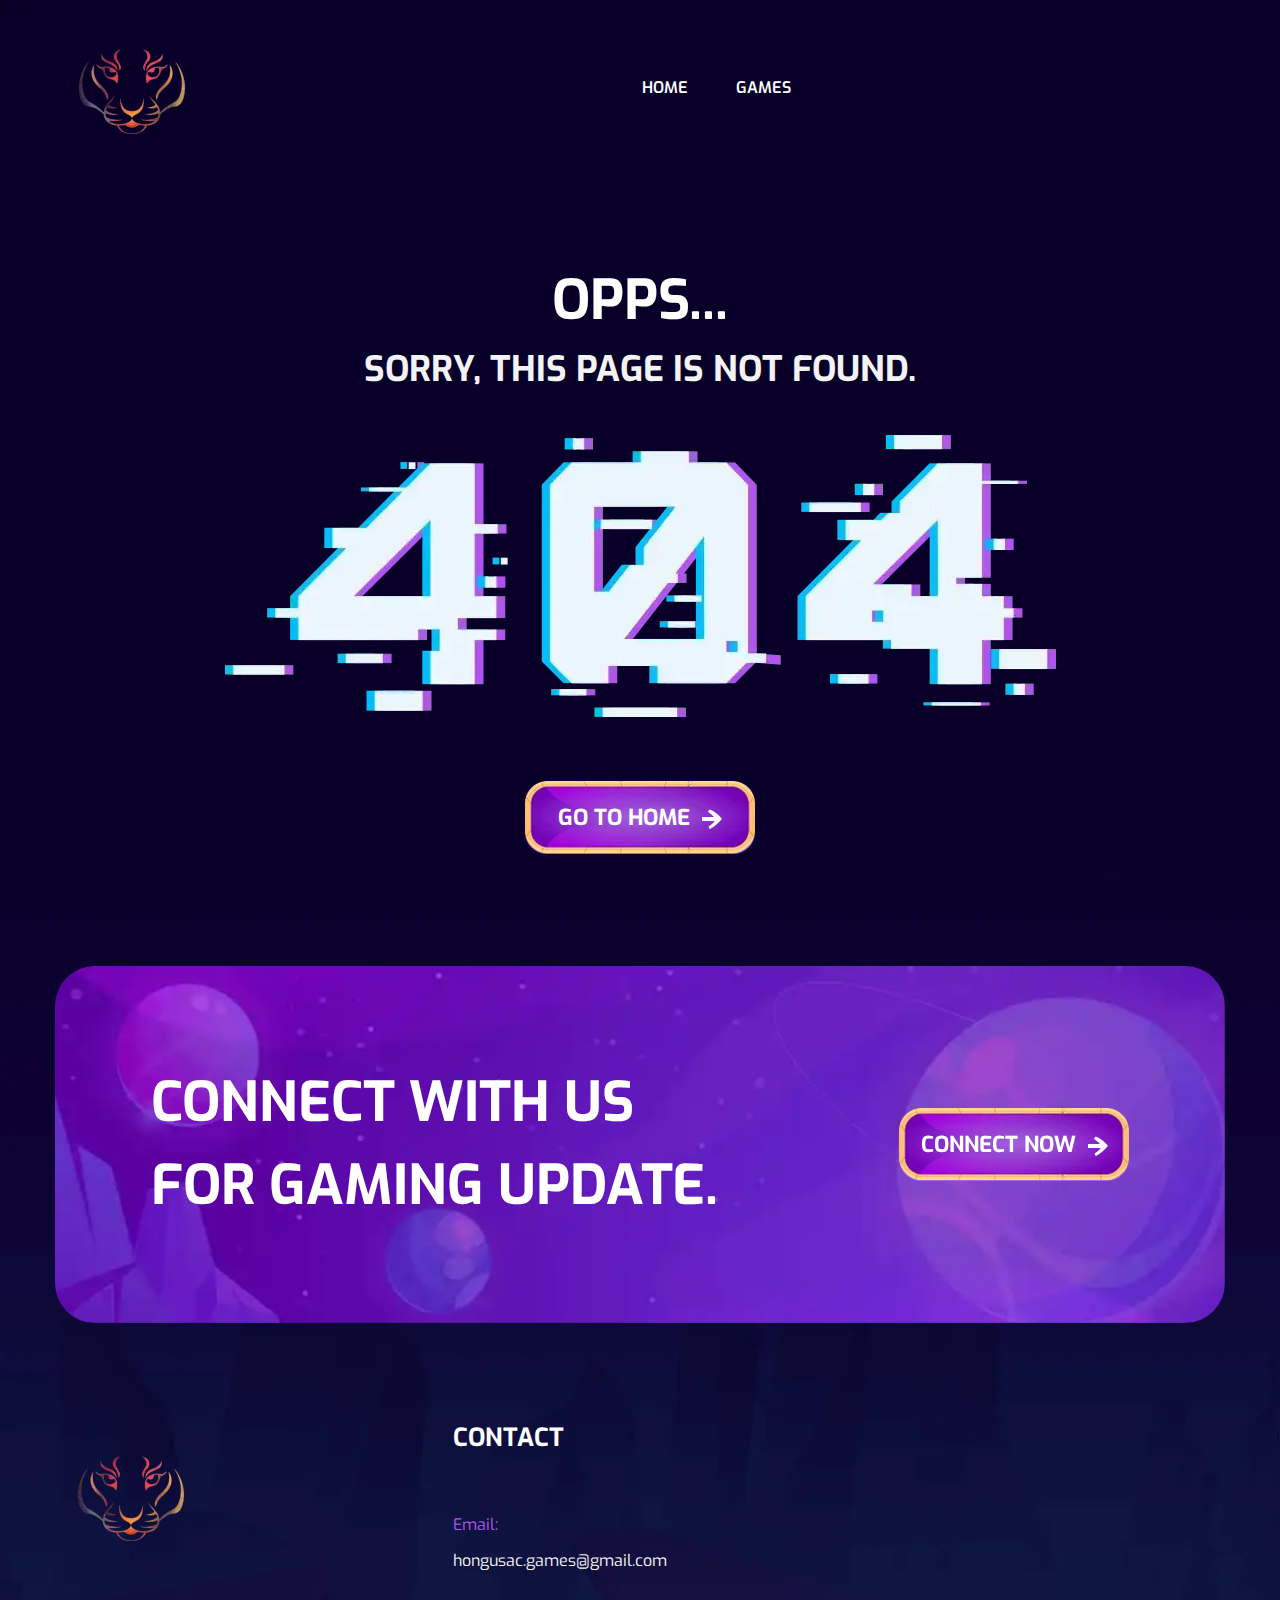
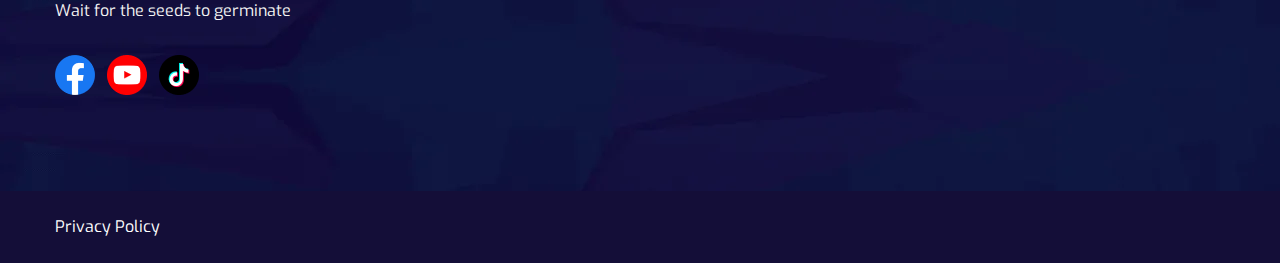
==== commit 6a892cd5: "release" ====
--- a/404/index.html
+++ b/404/index.html
@@ -4,4 +4,4 @@
 * @author IcoFont https://icofont.com 
 * @copyright Copyright (c) 2015 - 2018 IcoFont 
 * @license - https://icofont.com/license/
-*/@font-face{font-display:swap;font-family:IcoFont;font-style:Regular;font-weight:400;src:url(/fonts/icofont.woff2) format("woff2"),url(/fonts/icofont.woff) format("woff")}[class*=" icofont-"],[class^=icofont-]{speak:none;word-wrap:normal;-webkit-font-feature-settings:"liga";-webkit-font-smoothing:antialiased;direction:ltr;font-family:IcoFont!important;font-style:normal;font-variant:normal;font-weight:400;line-height:1;text-transform:none;white-space:nowrap}.icofont-angry-monster:before{content:"\e800"}.icofont-bathtub:before{content:"\e801"}.icofont-bird-wings:before{content:"\e802"}.icofont-bow:before{content:"\e803"}.icofont-castle:before{content:"\e804"}.icofont-circuit:before{content:"\e805"}.icofont-crown-king:before{content:"\e806"}.icofont-crown-queen:before{content:"\e807"}.icofont-dart:before{content:"\e808"}.icofont-disability-race:before{content:"\e809"}.icofont-diving-goggle:before{content:"\e80a"}.icofont-eye-open:before{content:"\e80b"}.icofont-flora-flower:before{content:"\e80c"}.icofont-flora:before{content:"\e80d"}.icofont-gift-box:before{content:"\e80e"}.icofont-halloween-pumpkin:before{content:"\e80f"}.icofont-hand-power:before{content:"\e810"}.icofont-hand-thunder:before{content:"\e811"}.icofont-king-monster:before{content:"\e812"}.icofont-love:before{content:"\e813"}.icofont-magician-hat:before{content:"\e814"}.icofont-native-american:before{content:"\e815"}.icofont-owl-look:before{content:"\e816"}.icofont-phoenix:before{content:"\e817"}.icofont-robot-face:before{content:"\e818"}.icofont-sand-clock:before{content:"\e819"}.icofont-shield-alt:before{content:"\e81a"}.icofont-ship-wheel:before{content:"\e81b"}.icofont-skull-danger:before{content:"\e81c"}.icofont-skull-face:before{content:"\e81d"}.icofont-snowmobile:before{content:"\e81e"}.icofont-space-shuttle:before{content:"\e81f"}.icofont-star-shape:before{content:"\e820"}.icofont-swirl:before{content:"\e821"}.icofont-tattoo-wing:before{content:"\e822"}.icofont-throne:before{content:"\e823"}.icofont-tree-alt:before{content:"\e824"}.icofont-triangle:before{content:"\e825"}.icofont-unity-hand:before{content:"\e826"}.icofont-weed:before{content:"\e827"}.icofont-woman-bird:before{content:"\e828"}.icofont-bat:before{content:"\e829"}.icofont-bear-face:before{content:"\e82a"}.icofont-bear-tracks:before{content:"\e82b"}.icofont-bear:before{content:"\e82c"}.icofont-bird-alt:before{content:"\e82d"}.icofont-bird-flying:before{content:"\e82e"}.icofont-bird:before{content:"\e82f"}.icofont-birds:before{content:"\e830"}.icofont-bone:before{content:"\e831"}.icofont-bull:before{content:"\e832"}.icofont-butterfly-alt:before{content:"\e833"}.icofont-butterfly:before{content:"\e834"}.icofont-camel-alt:before{content:"\e835"}.icofont-camel-head:before{content:"\e836"}.icofont-camel:before{content:"\e837"}.icofont-cat-alt-1:before{content:"\e838"}.icofont-cat-alt-2:before{content:"\e839"}.icofont-cat-alt-3:before{content:"\e83a"}.icofont-cat-dog:before{content:"\e83b"}.icofont-cat-face:before{content:"\e83c"}.icofont-cat:before{content:"\e83d"}.icofont-cow-head:before{content:"\e83e"}.icofont-cow:before{content:"\e83f"}.icofont-crab:before{content:"\e840"}.icofont-crocodile:before{content:"\e841"}.icofont-deer-head:before{content:"\e842"}.icofont-dog-alt:before{content:"\e843"}.icofont-dog-barking:before{content:"\e844"}.icofont-dog:before{content:"\e845"}.icofont-dolphin:before{content:"\e846"}.icofont-duck-tracks:before{content:"\e847"}.icofont-eagle-head:before{content:"\e848"}.icofont-eaten-fish:before{content:"\e849"}.icofont-elephant-alt:before{content:"\e84a"}.icofont-elephant-head-alt:before{content:"\e84b"}.icofont-elephant-head:before{content:"\e84c"}.icofont-elephant:before{content:"\e84d"}.icofont-elk:before{content:"\e84e"}.icofont-fish-1:before{content:"\e84f"}.icofont-fish-2:before{content:"\e850"}.icofont-fish-3:before{content:"\e851"}.icofont-fish-4:before{content:"\e852"}.icofont-fish-5:before{content:"\e853"}.icofont-fish:before{content:"\e854"}.icofont-fox-alt:before{content:"\e855"}.icofont-fox:before{content:"\e856"}.icofont-frog-tracks:before{content:"\e857"}.icofont-frog:before{content:"\e858"}.icofont-froggy:before{content:"\e859"}.icofont-giraffe-head-1:before{content:"\e85a"}.icofont-giraffe-head-2:before{content:"\e85b"}.icofont-giraffe-head:before{content:"\e85c"}.icofont-giraffe:before{content:"\e85d"}.icofont-goat-head:before{content:"\e85e"}.icofont-gorilla:before{content:"\e85f"}.icofont-hen-tracks:before{content:"\e860"}.icofont-horse-head-1:before{content:"\e861"}.icofont-horse-head-2:before{content:"\e862"}.icofont-horse-head:before{content:"\e863"}.icofont-horse-tracks:before{content:"\e864"}.icofont-jellyfish:before{content:"\e865"}.icofont-kangaroo:before{content:"\e866"}.icofont-lemur:before{content:"\e867"}.icofont-lion-head-1:before{content:"\e868"}.icofont-lion-head-2:before{content:"\e869"}.icofont-lion-head:before{content:"\e86a"}.icofont-lion:before{content:"\e86b"}.icofont-monkey-2:before{content:"\e86c"}.icofont-monkey-3:before{content:"\e86d"}.icofont-monkey-face:before{content:"\e86e"}.icofont-monkey:before{content:"\e86f"}.icofont-octopus-alt:before{content:"\e870"}.icofont-octopus:before{content:"\e871"}.icofont-owl:before{content:"\e872"}.icofont-panda-face:before{content:"\e873"}.icofont-panda:before{content:"\e874"}.icofont-panther:before{content:"\e875"}.icofont-parrot-lip:before{content:"\e876"}.icofont-parrot:before{content:"\e877"}.icofont-paw:before{content:"\e878"}.icofont-pelican:before{content:"\e879"}.icofont-penguin:before{content:"\e87a"}.icofont-pig-face:before{content:"\e87b"}.icofont-pig:before{content:"\e87c"}.icofont-pigeon-1:before{content:"\e87d"}.icofont-pigeon-2:before{content:"\e87e"}.icofont-pigeon:before{content:"\e87f"}.icofont-rabbit:before{content:"\e880"}.icofont-rat:before{content:"\e881"}.icofont-rhino-head:before{content:"\e882"}.icofont-rhino:before{content:"\e883"}.icofont-rooster:before{content:"\e884"}.icofont-seahorse:before{content:"\e885"}.icofont-seal:before{content:"\e886"}.icofont-shrimp-alt:before{content:"\e887"}.icofont-shrimp:before{content:"\e888"}.icofont-snail-1:before{content:"\e889"}.icofont-snail-2:before{content:"\e88a"}.icofont-snail-3:before{content:"\e88b"}.icofont-snail:before{content:"\e88c"}.icofont-snake:before{content:"\e88d"}.icofont-squid:before{content:"\e88e"}.icofont-squirrel:before{content:"\e88f"}.icofont-tiger-face:before{content:"\e890"}.icofont-tiger:before{content:"\e891"}.icofont-turtle:before{content:"\e892"}.icofont-whale:before{content:"\e893"}.icofont-woodpecker:before{content:"\e894"}.icofont-zebra:before{content:"\e895"}.icofont-brand-acer:before{content:"\e896"}.icofont-brand-adidas:before{content:"\e897"}.icofont-brand-adobe:before{content:"\e898"}.icofont-brand-air-new-zealand:before{content:"\e899"}.icofont-brand-airbnb:before{content:"\e89a"}.icofont-brand-aircell:before{content:"\e89b"}.icofont-brand-airtel:before{content:"\e89c"}.icofont-brand-alcatel:before{content:"\e89d"}.icofont-brand-alibaba:before{content:"\e89e"}.icofont-brand-aliexpress:before{content:"\e89f"}.icofont-brand-alipay:before{content:"\e8a0"}.icofont-brand-amazon:before{content:"\e8a1"}.icofont-brand-amd:before{content:"\e8a2"}.icofont-brand-american-airlines:before{content:"\e8a3"}.icofont-brand-android-robot:before{content:"\e8a4"}.icofont-brand-android:before{content:"\e8a5"}.icofont-brand-aol:before{content:"\e8a6"}.icofont-brand-apple:before{content:"\e8a7"}.icofont-brand-appstore:before{content:"\e8a8"}.icofont-brand-asus:before{content:"\e8a9"}.icofont-brand-ati:before{content:"\e8aa"}.icofont-brand-att:before{content:"\e8ab"}.icofont-brand-audi:before{content:"\e8ac"}.icofont-brand-axiata:before{content:"\e8ad"}.icofont-brand-bada:before{content:"\e8ae"}.icofont-brand-bbc:before{content:"\e8af"}.icofont-brand-bing:before{content:"\e8b0"}.icofont-brand-blackberry:before{content:"\e8b1"}.icofont-brand-bmw:before{content:"\e8b2"}.icofont-brand-box:before{content:"\e8b3"}.icofont-brand-burger-king:before{content:"\e8b4"}.icofont-brand-business-insider:before{content:"\e8b5"}.icofont-brand-buzzfeed:before{content:"\e8b6"}.icofont-brand-cannon:before{content:"\e8b7"}.icofont-brand-casio:before{content:"\e8b8"}.icofont-brand-china-mobile:before{content:"\e8b9"}.icofont-brand-china-telecom:before{content:"\e8ba"}.icofont-brand-china-unicom:before{content:"\e8bb"}.icofont-brand-cisco:before{content:"\e8bc"}.icofont-brand-citibank:before{content:"\e8bd"}.icofont-brand-cnet:before{content:"\e8be"}.icofont-brand-cnn:before{content:"\e8bf"}.icofont-brand-cocal-cola:before{content:"\e8c0"}.icofont-brand-compaq:before{content:"\e8c1"}.icofont-brand-debian:before{content:"\e8c2"}.icofont-brand-delicious:before{content:"\e8c3"}.icofont-brand-dell:before{content:"\e8c4"}.icofont-brand-designbump:before{content:"\e8c5"}.icofont-brand-designfloat:before{content:"\e8c6"}.icofont-brand-disney:before{content:"\e8c7"}.icofont-brand-dodge:before{content:"\e8c8"}.icofont-brand-dove:before{content:"\e8c9"}.icofont-brand-drupal:before{content:"\e8ca"}.icofont-brand-ebay:before{content:"\e8cb"}.icofont-brand-eleven:before{content:"\e8cc"}.icofont-brand-emirates:before{content:"\e8cd"}.icofont-brand-espn:before{content:"\e8ce"}.icofont-brand-etihad-airways:before{content:"\e8cf"}.icofont-brand-etisalat:before{content:"\e8d0"}.icofont-brand-etsy:before{content:"\e8d1"}.icofont-brand-fastrack:before{content:"\e8d2"}.icofont-brand-fedex:before{content:"\e8d3"}.icofont-brand-ferrari:before{content:"\e8d4"}.icofont-brand-fitbit:before{content:"\e8d5"}.icofont-brand-flikr:before{content:"\e8d6"}.icofont-brand-forbes:before{content:"\e8d7"}.icofont-brand-foursquare:before{content:"\e8d8"}.icofont-brand-foxconn:before{content:"\e8d9"}.icofont-brand-fujitsu:before{content:"\e8da"}.icofont-brand-general-electric:before{content:"\e8db"}.icofont-brand-gillette:before{content:"\e8dc"}.icofont-brand-gizmodo:before{content:"\e8dd"}.icofont-brand-gnome:before{content:"\e8de"}.icofont-brand-google:before{content:"\e8df"}.icofont-brand-gopro:before{content:"\e8e0"}.icofont-brand-gucci:before{content:"\e8e1"}.icofont-brand-hallmark:before{content:"\e8e2"}.icofont-brand-hi5:before{content:"\e8e3"}.icofont-brand-honda:before{content:"\e8e4"}.icofont-brand-hp:before{content:"\e8e5"}.icofont-brand-hsbc:before{content:"\e8e6"}.icofont-brand-htc:before{content:"\e8e7"}.icofont-brand-huawei:before{content:"\e8e8"}.icofont-brand-hulu:before{content:"\e8e9"}.icofont-brand-hyundai:before{content:"\e8ea"}.icofont-brand-ibm:before{content:"\e8eb"}.icofont-brand-icofont:before{content:"\e8ec"}.icofont-brand-icq:before{content:"\e8ed"}.icofont-brand-ikea:before{content:"\e8ee"}.icofont-brand-imdb:before{content:"\e8ef"}.icofont-brand-indiegogo:before{content:"\e8f0"}.icofont-brand-intel:before{content:"\e8f1"}.icofont-brand-ipair:before{content:"\e8f2"}.icofont-brand-jaguar:before{content:"\e8f3"}.icofont-brand-java:before{content:"\e8f4"}.icofont-brand-joomla:before{content:"\e8f5"}.icofont-brand-kickstarter:before{content:"\e8f6"}.icofont-brand-kik:before{content:"\e8f7"}.icofont-brand-lastfm:before{content:"\e8f8"}.icofont-brand-lego:before{content:"\e8f9"}.icofont-brand-lenovo:before{content:"\e8fa"}.icofont-brand-levis:before{content:"\e8fb"}.icofont-brand-lexus:before{content:"\e8fc"}.icofont-brand-lg:before{content:"\e8fd"}.icofont-brand-life-hacker:before{content:"\e8fe"}.icofont-brand-linux-mint:before{content:"\e8ff"}.icofont-brand-linux:before{content:"\e900"}.icofont-brand-lionix:before{content:"\e901"}.icofont-brand-loreal:before{content:"\e902"}.icofont-brand-louis-vuitton:before{content:"\e903"}.icofont-brand-mac-os:before{content:"\e904"}.icofont-brand-marvel-app:before{content:"\e905"}.icofont-brand-mashable:before{content:"\e906"}.icofont-brand-mazda:before{content:"\e907"}.icofont-brand-mcdonals:before{content:"\e908"}.icofont-brand-mercedes:before{content:"\e909"}.icofont-brand-micromax:before{content:"\e90a"}.icofont-brand-microsoft:before{content:"\e90b"}.icofont-brand-mobileme:before{content:"\e90c"}.icofont-brand-mobily:before{content:"\e90d"}.icofont-brand-motorola:before{content:"\e90e"}.icofont-brand-msi:before{content:"\e90f"}.icofont-brand-mts:before{content:"\e910"}.icofont-brand-myspace:before{content:"\e911"}.icofont-brand-mytv:before{content:"\e912"}.icofont-brand-nasa:before{content:"\e913"}.icofont-brand-natgeo:before{content:"\e914"}.icofont-brand-nbc:before{content:"\e915"}.icofont-brand-nescafe:before{content:"\e916"}.icofont-brand-nestle:before{content:"\e917"}.icofont-brand-netflix:before{content:"\e918"}.icofont-brand-nexus:before{content:"\e919"}.icofont-brand-nike:before{content:"\e91a"}.icofont-brand-nokia:before{content:"\e91b"}.icofont-brand-nvidia:before{content:"\e91c"}.icofont-brand-omega:before{content:"\e91d"}.icofont-brand-opensuse:before{content:"\e91e"}.icofont-brand-oracle:before{content:"\e91f"}.icofont-brand-panasonic:before{content:"\e920"}.icofont-brand-paypal:before{content:"\e921"}.icofont-brand-pepsi:before{content:"\e922"}.icofont-brand-philips:before{content:"\e923"}.icofont-brand-pizza-hut:before{content:"\e924"}.icofont-brand-playstation:before{content:"\e925"}.icofont-brand-puma:before{content:"\e926"}.icofont-brand-qatar-air:before{content:"\e927"}.icofont-brand-qvc:before{content:"\e928"}.icofont-brand-readernaut:before{content:"\e929"}.icofont-brand-redbull:before{content:"\e92a"}.icofont-brand-reebok:before{content:"\e92b"}.icofont-brand-reuters:before{content:"\e92c"}.icofont-brand-samsung:before{content:"\e92d"}.icofont-brand-sap:before{content:"\e92e"}.icofont-brand-saudia-airlines:before{content:"\e92f"}.icofont-brand-scribd:before{content:"\e930"}.icofont-brand-shell:before{content:"\e931"}.icofont-brand-siemens:before{content:"\e932"}.icofont-brand-sk-telecom:before{content:"\e933"}.icofont-brand-slideshare:before{content:"\e934"}.icofont-brand-smashing-magazine:before{content:"\e935"}.icofont-brand-snapchat:before{content:"\e936"}.icofont-brand-sony-ericsson:before{content:"\e937"}.icofont-brand-sony:before{content:"\e938"}.icofont-brand-soundcloud:before{content:"\e939"}.icofont-brand-sprint:before{content:"\e93a"}.icofont-brand-squidoo:before{content:"\e93b"}.icofont-brand-starbucks:before{content:"\e93c"}.icofont-brand-stc:before{content:"\e93d"}.icofont-brand-steam:before{content:"\e93e"}.icofont-brand-suzuki:before{content:"\e93f"}.icofont-brand-symbian:before{content:"\e940"}.icofont-brand-t-mobile:before{content:"\e941"}.icofont-brand-tango:before{content:"\e942"}.icofont-brand-target:before{content:"\e943"}.icofont-brand-tata-indicom:before{content:"\e944"}.icofont-brand-techcrunch:before{content:"\e945"}.icofont-brand-telenor:before{content:"\e946"}.icofont-brand-teliasonera:before{content:"\e947"}.icofont-brand-tesla:before{content:"\e948"}.icofont-brand-the-verge:before{content:"\e949"}.icofont-brand-thenextweb:before{content:"\e94a"}.icofont-brand-toshiba:before{content:"\e94b"}.icofont-brand-toyota:before{content:"\e94c"}.icofont-brand-tribenet:before{content:"\e94d"}.icofont-brand-ubuntu:before{content:"\e94e"}.icofont-brand-unilever:before{content:"\e94f"}.icofont-brand-vaio:before{content:"\e950"}.icofont-brand-verizon:before{content:"\e951"}.icofont-brand-viber:before{content:"\e952"}.icofont-brand-vodafone:before{content:"\e953"}.icofont-brand-volkswagen:before{content:"\e954"}.icofont-brand-walmart:before{content:"\e955"}.icofont-brand-warnerbros:before{content:"\e956"}.icofont-brand-whatsapp:before{content:"\e957"}.icofont-brand-wikipedia:before{content:"\e958"}.icofont-brand-windows:before{content:"\e959"}.icofont-brand-wire:before{content:"\e95a"}.icofont-brand-wordpress:before{content:"\e95b"}.icofont-brand-xiaomi:before{content:"\e95c"}.icofont-brand-yahoobuzz:before{content:"\e95d"}.icofont-brand-yamaha:before{content:"\e95e"}.icofont-brand-youtube:before{content:"\e95f"}.icofont-brand-zain:before{content:"\e960"}.icofont-bank-alt:before{content:"\e961"}.icofont-bank:before{content:"\e962"}.icofont-barcode:before{content:"\e963"}.icofont-bill-alt:before{content:"\e964"}.icofont-billboard:before{content:"\e965"}.icofont-briefcase-1:before{content:"\e966"}.icofont-briefcase-2:before{content:"\e967"}.icofont-businessman:before{content:"\e968"}.icofont-businesswoman:before{content:"\e969"}.icofont-chair:before{content:"\e96a"}.icofont-coins:before{content:"\e96b"}.icofont-company:before{content:"\e96c"}.icofont-contact-add:before{content:"\e96d"}.icofont-files-stack:before{content:"\e96e"}.icofont-handshake-deal:before{content:"\e96f"}.icofont-id-card:before{content:"\e970"}.icofont-meeting-add:before{content:"\e971"}.icofont-money-bag:before{content:"\e972"}.icofont-pie-chart:before{content:"\e973"}.icofont-presentation-alt:before{content:"\e974"}.icofont-presentation:before{content:"\e975"}.icofont-stamp:before{content:"\e976"}.icofont-stock-mobile:before{content:"\e977"}.icofont-chart-arrows-axis:before{content:"\e978"}.icofont-chart-bar-graph:before{content:"\e979"}.icofont-chart-flow-1:before{content:"\e97a"}.icofont-chart-flow-2:before{content:"\e97b"}.icofont-chart-flow:before{content:"\e97c"}.icofont-chart-growth:before{content:"\e97d"}.icofont-chart-histogram-alt:before{content:"\e97e"}.icofont-chart-histogram:before{content:"\e97f"}.icofont-chart-line-alt:before{content:"\e980"}.icofont-chart-line:before{content:"\e981"}.icofont-chart-pie-alt:before{content:"\e982"}.icofont-chart-pie:before{content:"\e983"}.icofont-chart-radar-graph:before{content:"\e984"}.icofont-architecture-alt:before{content:"\e985"}.icofont-architecture:before{content:"\e986"}.icofont-barricade:before{content:"\e987"}.icofont-bolt:before{content:"\e988"}.icofont-bricks:before{content:"\e989"}.icofont-building-alt:before{content:"\e98a"}.icofont-bull-dozer:before{content:"\e98b"}.icofont-calculations:before{content:"\e98c"}.icofont-cement-mix:before{content:"\e98d"}.icofont-cement-mixer:before{content:"\e98e"}.icofont-concrete-mixer:before{content:"\e98f"}.icofont-danger-zone:before{content:"\e990"}.icofont-drill:before{content:"\e991"}.icofont-eco-energy:before{content:"\e992"}.icofont-eco-environmen:before{content:"\e993"}.icofont-energy-air:before{content:"\e994"}.icofont-energy-oil:before{content:"\e995"}.icofont-energy-savings:before{content:"\e996"}.icofont-energy-solar:before{content:"\e997"}.icofont-energy-water:before{content:"\e998"}.icofont-engineer:before{content:"\e999"}.icofont-fire-extinguisher-alt:before{content:"\e99a"}.icofont-fire-extinguisher:before{content:"\e99b"}.icofont-fix-tools:before{content:"\e99c"}.icofont-fork-lift:before{content:"\e99d"}.icofont-glue-oil:before{content:"\e99e"}.icofont-hammer-alt:before{content:"\e99f"}.icofont-hammer:before{content:"\e9a0"}.icofont-help-robot:before{content:"\e9a1"}.icofont-industries-1:before{content:"\e9a2"}.icofont-industries-2:before{content:"\e9a3"}.icofont-industries-3:before{content:"\e9a4"}.icofont-industries-4:before{content:"\e9a5"}.icofont-industries-5:before{content:"\e9a6"}.icofont-industries:before{content:"\e9a7"}.icofont-labour:before{content:"\e9a8"}.icofont-mining:before{content:"\e9a9"}.icofont-paint-brush:before{content:"\e9aa"}.icofont-pollution:before{content:"\e9ab"}.icofont-power-zone:before{content:"\e9ac"}.icofont-radio-active:before{content:"\e9ad"}.icofont-recycle-alt:before{content:"\e9ae"}.icofont-recycling-man:before{content:"\e9af"}.icofont-safety-hat-light:before{content:"\e9b0"}.icofont-safety-hat:before{content:"\e9b1"}.icofont-saw:before{content:"\e9b2"}.icofont-screw-driver:before{content:"\e9b3"}.icofont-tools-1:before{content:"\e9b4"}.icofont-tools-bag:before{content:"\e9b5"}.icofont-tow-truck:before{content:"\e9b6"}.icofont-trolley:before{content:"\e9b7"}.icofont-trowel:before{content:"\e9b8"}.icofont-under-construction-alt:before{content:"\e9b9"}.icofont-under-construction:before{content:"\e9ba"}.icofont-vehicle-cement:before{content:"\e9bb"}.icofont-vehicle-crane:before{content:"\e9bc"}.icofont-vehicle-delivery-van:before{content:"\e9bd"}.icofont-vehicle-dozer:before{content:"\e9be"}.icofont-vehicle-excavator:before{content:"\e9bf"}.icofont-vehicle-trucktor:before{content:"\e9c0"}.icofont-vehicle-wrecking:before{content:"\e9c1"}.icofont-worker:before{content:"\e9c2"}.icofont-workers-group:before{content:"\e9c3"}.icofont-wrench:before{content:"\e9c4"}.icofont-afghani-false:before{content:"\e9c5"}.icofont-afghani-minus:before{content:"\e9c6"}.icofont-afghani-plus:before{content:"\e9c7"}.icofont-afghani-true:before{content:"\e9c8"}.icofont-afghani:before{content:"\e9c9"}.icofont-baht-false:before{content:"\e9ca"}.icofont-baht-minus:before{content:"\e9cb"}.icofont-baht-plus:before{content:"\e9cc"}.icofont-baht-true:before{content:"\e9cd"}.icofont-baht:before{content:"\e9ce"}.icofont-bitcoin-false:before{content:"\e9cf"}.icofont-bitcoin-minus:before{content:"\e9d0"}.icofont-bitcoin-plus:before{content:"\e9d1"}.icofont-bitcoin-true:before{content:"\e9d2"}.icofont-bitcoin:before{content:"\e9d3"}.icofont-dollar-flase:before{content:"\e9d4"}.icofont-dollar-minus:before{content:"\e9d5"}.icofont-dollar-plus:before{content:"\e9d6"}.icofont-dollar-true:before{content:"\e9d7"}.icofont-dollar:before{content:"\e9d8"}.icofont-dong-false:before{content:"\e9d9"}.icofont-dong-minus:before{content:"\e9da"}.icofont-dong-plus:before{content:"\e9db"}.icofont-dong-true:before{content:"\e9dc"}.icofont-dong:before{content:"\e9dd"}.icofont-euro-false:before{content:"\e9de"}.icofont-euro-minus:before{content:"\e9df"}.icofont-euro-plus:before{content:"\e9e0"}.icofont-euro-true:before{content:"\e9e1"}.icofont-euro:before{content:"\e9e2"}.icofont-frank-false:before{content:"\e9e3"}.icofont-frank-minus:before{content:"\e9e4"}.icofont-frank-plus:before{content:"\e9e5"}.icofont-frank-true:before{content:"\e9e6"}.icofont-frank:before{content:"\e9e7"}.icofont-hryvnia-false:before{content:"\e9e8"}.icofont-hryvnia-minus:before{content:"\e9e9"}.icofont-hryvnia-plus:before{content:"\e9ea"}.icofont-hryvnia-true:before{content:"\e9eb"}.icofont-hryvnia:before{content:"\e9ec"}.icofont-lira-false:before{content:"\e9ed"}.icofont-lira-minus:before{content:"\e9ee"}.icofont-lira-plus:before{content:"\e9ef"}.icofont-lira-true:before{content:"\e9f0"}.icofont-lira:before{content:"\e9f1"}.icofont-peseta-false:before{content:"\e9f2"}.icofont-peseta-minus:before{content:"\e9f3"}.icofont-peseta-plus:before{content:"\e9f4"}.icofont-peseta-true:before{content:"\e9f5"}.icofont-peseta:before{content:"\e9f6"}.icofont-peso-false:before{content:"\e9f7"}.icofont-peso-minus:before{content:"\e9f8"}.icofont-peso-plus:before{content:"\e9f9"}.icofont-peso-true:before{content:"\e9fa"}.icofont-peso:before{content:"\e9fb"}.icofont-pound-false:before{content:"\e9fc"}.icofont-pound-minus:before{content:"\e9fd"}.icofont-pound-plus:before{content:"\e9fe"}.icofont-pound-true:before{content:"\e9ff"}.icofont-pound:before{content:"\ea00"}.icofont-renminbi-false:before{content:"\ea01"}.icofont-renminbi-minus:before{content:"\ea02"}.icofont-renminbi-plus:before{content:"\ea03"}.icofont-renminbi-true:before{content:"\ea04"}.icofont-renminbi:before{content:"\ea05"}.icofont-riyal-false:before{content:"\ea06"}.icofont-riyal-minus:before{content:"\ea07"}.icofont-riyal-plus:before{content:"\ea08"}.icofont-riyal-true:before{content:"\ea09"}.icofont-riyal:before{content:"\ea0a"}.icofont-rouble-false:before{content:"\ea0b"}.icofont-rouble-minus:before{content:"\ea0c"}.icofont-rouble-plus:before{content:"\ea0d"}.icofont-rouble-true:before{content:"\ea0e"}.icofont-rouble:before{content:"\ea0f"}.icofont-rupee-false:before{content:"\ea10"}.icofont-rupee-minus:before{content:"\ea11"}.icofont-rupee-plus:before{content:"\ea12"}.icofont-rupee-true:before{content:"\ea13"}.icofont-rupee:before{content:"\ea14"}.icofont-taka-false:before{content:"\ea15"}.icofont-taka-minus:before{content:"\ea16"}.icofont-taka-plus:before{content:"\ea17"}.icofont-taka-true:before{content:"\ea18"}.icofont-taka:before{content:"\ea19"}.icofont-turkish-lira-false:before{content:"\ea1a"}.icofont-turkish-lira-minus:before{content:"\ea1b"}.icofont-turkish-lira-plus:before{content:"\ea1c"}.icofont-turkish-lira-true:before{content:"\ea1d"}.icofont-turkish-lira:before{content:"\ea1e"}.icofont-won-false:before{content:"\ea1f"}.icofont-won-minus:before{content:"\ea20"}.icofont-won-plus:before{content:"\ea21"}.icofont-won-true:before{content:"\ea22"}.icofont-won:before{content:"\ea23"}.icofont-yen-false:before{content:"\ea24"}.icofont-yen-minus:before{content:"\ea25"}.icofont-yen-plus:before{content:"\ea26"}.icofont-yen-true:before{content:"\ea27"}.icofont-yen:before{content:"\ea28"}.icofont-android-nexus:before{content:"\ea29"}.icofont-android-tablet:before{content:"\ea2a"}.icofont-apple-watch:before{content:"\ea2b"}.icofont-drawing-tablet:before{content:"\ea2c"}.icofont-earphone:before{content:"\ea2d"}.icofont-flash-drive:before{content:"\ea2e"}.icofont-game-console:before{content:"\ea2f"}.icofont-game-controller:before{content:"\ea30"}.icofont-game-pad:before{content:"\ea31"}.icofont-game:before{content:"\ea32"}.icofont-headphone-alt-1:before{content:"\ea33"}.icofont-headphone-alt-2:before{content:"\ea34"}.icofont-headphone-alt-3:before{content:"\ea35"}.icofont-headphone-alt:before{content:"\ea36"}.icofont-headphone:before{content:"\ea37"}.icofont-htc-one:before{content:"\ea38"}.icofont-imac:before{content:"\ea39"}.icofont-ipad:before{content:"\ea3a"}.icofont-iphone:before{content:"\ea3b"}.icofont-ipod-nano:before{content:"\ea3c"}.icofont-ipod-touch:before{content:"\ea3d"}.icofont-keyboard-alt:before{content:"\ea3e"}.icofont-keyboard-wireless:before{content:"\ea3f"}.icofont-keyboard:before{content:"\ea40"}.icofont-laptop-alt:before{content:"\ea41"}.icofont-laptop:before{content:"\ea42"}.icofont-macbook:before{content:"\ea43"}.icofont-magic-mouse:before{content:"\ea44"}.icofont-micro-chip:before{content:"\ea45"}.icofont-microphone-alt:before{content:"\ea46"}.icofont-microphone:before{content:"\ea47"}.icofont-monitor:before{content:"\ea48"}.icofont-mouse:before{content:"\ea49"}.icofont-mp3-player:before{content:"\ea4a"}.icofont-nintendo:before{content:"\ea4b"}.icofont-playstation-alt:before{content:"\ea4c"}.icofont-psvita:before{content:"\ea4d"}.icofont-radio-mic:before{content:"\ea4e"}.icofont-radio:before{content:"\ea4f"}.icofont-refrigerator:before{content:"\ea50"}.icofont-samsung-galaxy:before{content:"\ea51"}.icofont-surface-tablet:before{content:"\ea52"}.icofont-ui-head-phone:before{content:"\ea53"}.icofont-ui-keyboard:before{content:"\ea54"}.icofont-washing-machine:before{content:"\ea55"}.icofont-wifi-router:before{content:"\ea56"}.icofont-wii-u:before{content:"\ea57"}.icofont-windows-lumia:before{content:"\ea58"}.icofont-wireless-mouse:before{content:"\ea59"}.icofont-xbox-360:before{content:"\ea5a"}.icofont-arrow-down:before{content:"\ea5b"}.icofont-arrow-left:before{content:"\ea5c"}.icofont-arrow-right:before{content:"\ea5d"}.icofont-arrow-up:before{content:"\ea5e"}.icofont-block-down:before{content:"\ea5f"}.icofont-block-left:before{content:"\ea60"}.icofont-block-right:before{content:"\ea61"}.icofont-block-up:before{content:"\ea62"}.icofont-bubble-down:before{content:"\ea63"}.icofont-bubble-left:before{content:"\ea64"}.icofont-bubble-right:before{content:"\ea65"}.icofont-bubble-up:before{content:"\ea66"}.icofont-caret-down:before{content:"\ea67"}.icofont-caret-left:before{content:"\ea68"}.icofont-caret-right:before{content:"\ea69"}.icofont-caret-up:before{content:"\ea6a"}.icofont-circled-down:before{content:"\ea6b"}.icofont-circled-left:before{content:"\ea6c"}.icofont-circled-right:before{content:"\ea6d"}.icofont-circled-up:before{content:"\ea6e"}.icofont-collapse:before{content:"\ea6f"}.icofont-cursor-drag:before{content:"\ea70"}.icofont-curved-double-left:before{content:"\ea71"}.icofont-curved-double-right:before{content:"\ea72"}.icofont-curved-down:before{content:"\ea73"}.icofont-curved-left:before{content:"\ea74"}.icofont-curved-right:before{content:"\ea75"}.icofont-curved-up:before{content:"\ea76"}.icofont-dotted-down:before{content:"\ea77"}.icofont-dotted-left:before{content:"\ea78"}.icofont-dotted-right:before{content:"\ea79"}.icofont-dotted-up:before{content:"\ea7a"}.icofont-double-left:before{content:"\ea7b"}.icofont-double-right:before{content:"\ea7c"}.icofont-expand-alt:before{content:"\ea7d"}.icofont-hand-down:before{content:"\ea7e"}.icofont-hand-drag:before{content:"\ea7f"}.icofont-hand-drag1:before{content:"\ea80"}.icofont-hand-drag2:before{content:"\ea81"}.icofont-hand-drawn-alt-down:before{content:"\ea82"}.icofont-hand-drawn-alt-left:before{content:"\ea83"}.icofont-hand-drawn-alt-right:before{content:"\ea84"}.icofont-hand-drawn-alt-up:before{content:"\ea85"}.icofont-hand-drawn-down:before{content:"\ea86"}.icofont-hand-drawn-left:before{content:"\ea87"}.icofont-hand-drawn-right:before{content:"\ea88"}.icofont-hand-drawn-up:before{content:"\ea89"}.icofont-hand-grippers:before{content:"\ea8a"}.icofont-hand-left:before{content:"\ea8b"}.icofont-hand-right:before{content:"\ea8c"}.icofont-hand-up:before{content:"\ea8d"}.icofont-line-block-down:before{content:"\ea8e"}.icofont-line-block-left:before{content:"\ea8f"}.icofont-line-block-right:before{content:"\ea90"}.icofont-line-block-up:before{content:"\ea91"}.icofont-long-arrow-down:before{content:"\ea92"}.icofont-long-arrow-left:before{content:"\ea93"}.icofont-long-arrow-right:before{content:"\ea94"}.icofont-long-arrow-up:before{content:"\ea95"}.icofont-rounded-collapse:before{content:"\ea96"}.icofont-rounded-double-left:before{content:"\ea97"}.icofont-rounded-double-right:before{content:"\ea98"}.icofont-rounded-down:before{content:"\ea99"}.icofont-rounded-expand:before{content:"\ea9a"}.icofont-rounded-left-down:before{content:"\ea9b"}.icofont-rounded-left-up:before{content:"\ea9c"}.icofont-rounded-left:before{content:"\ea9d"}.icofont-rounded-right-down:before{content:"\ea9e"}.icofont-rounded-right-up:before{content:"\ea9f"}.icofont-rounded-right:before{content:"\eaa0"}.icofont-rounded-up:before{content:"\eaa1"}.icofont-scroll-bubble-down:before{content:"\eaa2"}.icofont-scroll-bubble-left:before{content:"\eaa3"}.icofont-scroll-bubble-right:before{content:"\eaa4"}.icofont-scroll-bubble-up:before{content:"\eaa5"}.icofont-scroll-double-down:before{content:"\eaa6"}.icofont-scroll-double-left:before{content:"\eaa7"}.icofont-scroll-double-right:before{content:"\eaa8"}.icofont-scroll-double-up:before{content:"\eaa9"}.icofont-scroll-down:before{content:"\eaaa"}.icofont-scroll-left:before{content:"\eaab"}.icofont-scroll-long-down:before{content:"\eaac"}.icofont-scroll-long-left:before{content:"\eaad"}.icofont-scroll-long-right:before{content:"\eaae"}.icofont-scroll-long-up:before{content:"\eaaf"}.icofont-scroll-right:before{content:"\eab0"}.icofont-scroll-up:before{content:"\eab1"}.icofont-simple-down:before{content:"\eab2"}.icofont-simple-left-down:before{content:"\eab3"}.icofont-simple-left-up:before{content:"\eab4"}.icofont-simple-left:before{content:"\eab5"}.icofont-simple-right-down:before{content:"\eab6"}.icofont-simple-right-up:before{content:"\eab7"}.icofont-simple-right:before{content:"\eab8"}.icofont-simple-up:before{content:"\eab9"}.icofont-square-down:before{content:"\eaba"}.icofont-square-left:before{content:"\eabb"}.icofont-square-right:before{content:"\eabc"}.icofont-square-up:before{content:"\eabd"}.icofont-stylish-down:before{content:"\eabe"}.icofont-stylish-left:before{content:"\eabf"}.icofont-stylish-right:before{content:"\eac0"}.icofont-stylish-up:before{content:"\eac1"}.icofont-swoosh-down:before{content:"\eac2"}.icofont-swoosh-left:before{content:"\eac3"}.icofont-swoosh-right:before{content:"\eac4"}.icofont-swoosh-up:before{content:"\eac5"}.icofont-thin-double-left:before{content:"\eac6"}.icofont-thin-double-right:before{content:"\eac7"}.icofont-thin-down:before{content:"\eac8"}.icofont-thin-left:before{content:"\eac9"}.icofont-thin-right:before{content:"\eaca"}.icofont-thin-up:before{content:"\eacb"}.icofont-abc:before{content:"\eacc"}.icofont-atom:before{content:"\eacd"}.icofont-award:before{content:"\eace"}.icofont-bell-alt:before{content:"\eacf"}.icofont-black-board:before{content:"\ead0"}.icofont-book-alt:before{content:"\ead1"}.icofont-book:before{content:"\ead2"}.icofont-brainstorming:before{content:"\ead3"}.icofont-certificate-alt-1:before{content:"\ead4"}.icofont-certificate-alt-2:before{content:"\ead5"}.icofont-certificate:before{content:"\ead6"}.icofont-education:before{content:"\ead7"}.icofont-electron:before{content:"\ead8"}.icofont-fountain-pen:before{content:"\ead9"}.icofont-globe-alt:before{content:"\eada"}.icofont-graduate-alt:before{content:"\eadb"}.icofont-graduate:before{content:"\eadc"}.icofont-group-students:before{content:"\eadd"}.icofont-hat-alt:before{content:"\eade"}.icofont-hat:before{content:"\eadf"}.icofont-instrument:before{content:"\eae0"}.icofont-lamp-light:before{content:"\eae1"}.icofont-medal:before{content:"\eae2"}.icofont-microscope-alt:before{content:"\eae3"}.icofont-microscope:before{content:"\eae4"}.icofont-paper:before{content:"\eae5"}.icofont-pen-alt-4:before{content:"\eae6"}.icofont-pen-nib:before{content:"\eae7"}.icofont-pencil-alt-5:before{content:"\eae8"}.icofont-quill-pen:before{content:"\eae9"}.icofont-read-book-alt:before{content:"\eaea"}.icofont-read-book:before{content:"\eaeb"}.icofont-school-bag:before{content:"\eaec"}.icofont-school-bus:before{content:"\eaed"}.icofont-student-alt:before{content:"\eaee"}.icofont-student:before{content:"\eaef"}.icofont-teacher:before{content:"\eaf0"}.icofont-test-bulb:before{content:"\eaf1"}.icofont-test-tube-alt:before{content:"\eaf2"}.icofont-university:before{content:"\eaf3"}.icofont-angry:before{content:"\eaf4"}.icofont-astonished:before{content:"\eaf5"}.icofont-confounded:before{content:"\eaf6"}.icofont-confused:before{content:"\eaf7"}.icofont-crying:before{content:"\eaf8"}.icofont-dizzy:before{content:"\eaf9"}.icofont-expressionless:before{content:"\eafa"}.icofont-heart-eyes:before{content:"\eafb"}.icofont-laughing:before{content:"\eafc"}.icofont-nerd-smile:before{content:"\eafd"}.icofont-open-mouth:before{content:"\eafe"}.icofont-rage:before{content:"\eaff"}.icofont-rolling-eyes:before{content:"\eb00"}.icofont-sad:before{content:"\eb01"}.icofont-simple-smile:before{content:"\eb02"}.icofont-slightly-smile:before{content:"\eb03"}.icofont-smirk:before{content:"\eb04"}.icofont-stuck-out-tongue:before{content:"\eb05"}.icofont-wink-smile:before{content:"\eb06"}.icofont-worried:before{content:"\eb07"}.icofont-file-alt:before{content:"\eb08"}.icofont-file-audio:before{content:"\eb09"}.icofont-file-avi-mp4:before{content:"\eb0a"}.icofont-file-bmp:before{content:"\eb0b"}.icofont-file-code:before{content:"\eb0c"}.icofont-file-css:before{content:"\eb0d"}.icofont-file-document:before{content:"\eb0e"}.icofont-file-eps:before{content:"\eb0f"}.icofont-file-excel:before{content:"\eb10"}.icofont-file-exe:before{content:"\eb11"}.icofont-file-file:before{content:"\eb12"}.icofont-file-flv:before{content:"\eb13"}.icofont-file-gif:before{content:"\eb14"}.icofont-file-html5:before{content:"\eb15"}.icofont-file-image:before{content:"\eb16"}.icofont-file-iso:before{content:"\eb17"}.icofont-file-java:before{content:"\eb18"}.icofont-file-javascript:before{content:"\eb19"}.icofont-file-jpg:before{content:"\eb1a"}.icofont-file-midi:before{content:"\eb1b"}.icofont-file-mov:before{content:"\eb1c"}.icofont-file-mp3:before{content:"\eb1d"}.icofont-file-pdf:before{content:"\eb1e"}.icofont-file-php:before{content:"\eb1f"}.icofont-file-png:before{content:"\eb20"}.icofont-file-powerpoint:before{content:"\eb21"}.icofont-file-presentation:before{content:"\eb22"}.icofont-file-psb:before{content:"\eb23"}.icofont-file-psd:before{content:"\eb24"}.icofont-file-python:before{content:"\eb25"}.icofont-file-ruby:before{content:"\eb26"}.icofont-file-spreadsheet:before{content:"\eb27"}.icofont-file-sql:before{content:"\eb28"}.icofont-file-svg:before{content:"\eb29"}.icofont-file-text:before{content:"\eb2a"}.icofont-file-tiff:before{content:"\eb2b"}.icofont-file-video:before{content:"\eb2c"}.icofont-file-wave:before{content:"\eb2d"}.icofont-file-wmv:before{content:"\eb2e"}.icofont-file-word:before{content:"\eb2f"}.icofont-file-zip:before{content:"\eb30"}.icofont-cycling-alt:before{content:"\eb31"}.icofont-cycling:before{content:"\eb32"}.icofont-dumbbell:before{content:"\eb33"}.icofont-dumbbells:before{content:"\eb34"}.icofont-gym-alt-1:before{content:"\eb35"}.icofont-gym-alt-2:before{content:"\eb36"}.icofont-gym-alt-3:before{content:"\eb37"}.icofont-gym:before{content:"\eb38"}.icofont-muscle-weight:before{content:"\eb39"}.icofont-muscle:before{content:"\eb3a"}.icofont-apple:before{content:"\eb3b"}.icofont-arabian-coffee:before{content:"\eb3c"}.icofont-artichoke:before{content:"\eb3d"}.icofont-asparagus:before{content:"\eb3e"}.icofont-avocado:before{content:"\eb3f"}.icofont-baby-food:before{content:"\eb40"}.icofont-banana:before{content:"\eb41"}.icofont-bbq:before{content:"\eb42"}.icofont-beans:before{content:"\eb43"}.icofont-beer:before{content:"\eb44"}.icofont-bell-pepper-capsicum:before{content:"\eb45"}.icofont-birthday-cake:before{content:"\eb46"}.icofont-bread:before{content:"\eb47"}.icofont-broccoli:before{content:"\eb48"}.icofont-burger:before{content:"\eb49"}.icofont-cabbage:before{content:"\eb4a"}.icofont-carrot:before{content:"\eb4b"}.icofont-cauli-flower:before{content:"\eb4c"}.icofont-cheese:before{content:"\eb4d"}.icofont-chef:before{content:"\eb4e"}.icofont-cherry:before{content:"\eb4f"}.icofont-chicken-fry:before{content:"\eb50"}.icofont-chicken:before{content:"\eb51"}.icofont-cocktail:before{content:"\eb52"}.icofont-coconut-water:before{content:"\eb53"}.icofont-coconut:before{content:"\eb54"}.icofont-coffee-alt:before{content:"\eb55"}.icofont-coffee-cup:before{content:"\eb56"}.icofont-coffee-mug:before{content:"\eb57"}.icofont-coffee-pot:before{content:"\eb58"}.icofont-cola:before{content:"\eb59"}.icofont-corn:before{content:"\eb5a"}.icofont-croissant:before{content:"\eb5b"}.icofont-crop-plant:before{content:"\eb5c"}.icofont-cucumber:before{content:"\eb5d"}.icofont-culinary:before{content:"\eb5e"}.icofont-cup-cake:before{content:"\eb5f"}.icofont-dining-table:before{content:"\eb60"}.icofont-donut:before{content:"\eb61"}.icofont-egg-plant:before{content:"\eb62"}.icofont-egg-poached:before{content:"\eb63"}.icofont-farmer-alt:before{content:"\eb64"}.icofont-farmer:before{content:"\eb65"}.icofont-fast-food:before{content:"\eb66"}.icofont-food-basket:before{content:"\eb67"}.icofont-food-cart:before{content:"\eb68"}.icofont-fork-and-knife:before{content:"\eb69"}.icofont-french-fries:before{content:"\eb6a"}.icofont-fruits:before{content:"\eb6b"}.icofont-grapes:before{content:"\eb6c"}.icofont-honey:before{content:"\eb6d"}.icofont-hot-dog:before{content:"\eb6e"}.icofont-ice-cream-alt:before{content:"\eb6f"}.icofont-ice-cream:before{content:"\eb70"}.icofont-juice:before{content:"\eb71"}.icofont-ketchup:before{content:"\eb72"}.icofont-kiwi:before{content:"\eb73"}.icofont-layered-cake:before{content:"\eb74"}.icofont-lemon-alt:before{content:"\eb75"}.icofont-lemon:before{content:"\eb76"}.icofont-lobster:before{content:"\eb77"}.icofont-mango:before{content:"\eb78"}.icofont-milk:before{content:"\eb79"}.icofont-mushroom:before{content:"\eb7a"}.icofont-noodles:before{content:"\eb7b"}.icofont-onion:before{content:"\eb7c"}.icofont-orange:before{content:"\eb7d"}.icofont-pear:before{content:"\eb7e"}.icofont-peas:before{content:"\eb7f"}.icofont-pepper:before{content:"\eb80"}.icofont-pie-alt:before{content:"\eb81"}.icofont-pie:before{content:"\eb82"}.icofont-pineapple:before{content:"\eb83"}.icofont-pizza-slice:before{content:"\eb84"}.icofont-pizza:before{content:"\eb85"}.icofont-plant:before{content:"\eb86"}.icofont-popcorn:before{content:"\eb87"}.icofont-potato:before{content:"\eb88"}.icofont-pumpkin:before{content:"\eb89"}.icofont-raddish:before{content:"\eb8a"}.icofont-restaurant-menu:before{content:"\eb8b"}.icofont-restaurant:before{content:"\eb8c"}.icofont-salt-and-pepper:before{content:"\eb8d"}.icofont-sandwich:before{content:"\eb8e"}.icofont-sausage:before{content:"\eb8f"}.icofont-soft-drinks:before{content:"\eb90"}.icofont-soup-bowl:before{content:"\eb91"}.icofont-spoon-and-fork:before{content:"\eb92"}.icofont-steak:before{content:"\eb93"}.icofont-strawberry:before{content:"\eb94"}.icofont-sub-sandwich:before{content:"\eb95"}.icofont-sushi:before{content:"\eb96"}.icofont-taco:before{content:"\eb97"}.icofont-tea-pot:before{content:"\eb98"}.icofont-tea:before{content:"\eb99"}.icofont-tomato:before{content:"\eb9a"}.icofont-watermelon:before{content:"\eb9b"}.icofont-wheat:before{content:"\eb9c"}.icofont-baby-backpack:before{content:"\eb9d"}.icofont-baby-cloth:before{content:"\eb9e"}.icofont-baby-milk-bottle:before{content:"\eb9f"}.icofont-baby-trolley:before{content:"\eba0"}.icofont-baby:before{content:"\eba1"}.icofont-candy:before{content:"\eba2"}.icofont-holding-hands:before{content:"\eba3"}.icofont-infant-nipple:before{content:"\eba4"}.icofont-kids-scooter:before{content:"\eba5"}.icofont-safety-pin:before{content:"\eba6"}.icofont-teddy-bear:before{content:"\eba7"}.icofont-toy-ball:before{content:"\eba8"}.icofont-toy-cat:before{content:"\eba9"}.icofont-toy-duck:before{content:"\ebaa"}.icofont-toy-elephant:before{content:"\ebab"}.icofont-toy-hand:before{content:"\ebac"}.icofont-toy-horse:before{content:"\ebad"}.icofont-toy-lattu:before{content:"\ebae"}.icofont-toy-train:before{content:"\ebaf"}.icofont-burglar:before{content:"\ebb0"}.icofont-cannon-firing:before{content:"\ebb1"}.icofont-cc-camera:before{content:"\ebb2"}.icofont-cop-badge:before{content:"\ebb3"}.icofont-cop:before{content:"\ebb4"}.icofont-court-hammer:before{content:"\ebb5"}.icofont-court:before{content:"\ebb6"}.icofont-finger-print:before{content:"\ebb7"}.icofont-gavel:before{content:"\ebb8"}.icofont-handcuff-alt:before{content:"\ebb9"}.icofont-handcuff:before{content:"\ebba"}.icofont-investigation:before{content:"\ebbb"}.icofont-investigator:before{content:"\ebbc"}.icofont-jail:before{content:"\ebbd"}.icofont-judge:before{content:"\ebbe"}.icofont-law-alt-1:before{content:"\ebbf"}.icofont-law-alt-2:before{content:"\ebc0"}.icofont-law-alt-3:before{content:"\ebc1"}.icofont-law-book:before{content:"\ebc2"}.icofont-law-document:before{content:"\ebc3"}.icofont-law-order:before{content:"\ebc4"}.icofont-law-protect:before{content:"\ebc5"}.icofont-law-scales:before{content:"\ebc6"}.icofont-law:before{content:"\ebc7"}.icofont-lawyer-alt-1:before{content:"\ebc8"}.icofont-lawyer-alt-2:before{content:"\ebc9"}.icofont-lawyer:before{content:"\ebca"}.icofont-legal:before{content:"\ebcb"}.icofont-pistol:before{content:"\ebcc"}.icofont-police-badge:before{content:"\ebcd"}.icofont-police-cap:before{content:"\ebce"}.icofont-police-car-alt-1:before{content:"\ebcf"}.icofont-police-car-alt-2:before{content:"\ebd0"}.icofont-police-car:before{content:"\ebd1"}.icofont-police-hat:before{content:"\ebd2"}.icofont-police-van:before{content:"\ebd3"}.icofont-police:before{content:"\ebd4"}.icofont-thief-alt:before{content:"\ebd5"}.icofont-thief:before{content:"\ebd6"}.icofont-abacus-alt:before{content:"\ebd7"}.icofont-abacus:before{content:"\ebd8"}.icofont-angle-180:before{content:"\ebd9"}.icofont-angle-45:before{content:"\ebda"}.icofont-angle-90:before{content:"\ebdb"}.icofont-angle:before{content:"\ebdc"}.icofont-calculator-alt-1:before{content:"\ebdd"}.icofont-calculator-alt-2:before{content:"\ebde"}.icofont-calculator:before{content:"\ebdf"}.icofont-circle-ruler-alt:before{content:"\ebe0"}.icofont-circle-ruler:before{content:"\ebe1"}.icofont-compass-alt-1:before{content:"\ebe2"}.icofont-compass-alt-2:before{content:"\ebe3"}.icofont-compass-alt-3:before{content:"\ebe4"}.icofont-compass-alt-4:before{content:"\ebe5"}.icofont-golden-ratio:before{content:"\ebe6"}.icofont-marker-alt-1:before{content:"\ebe7"}.icofont-marker-alt-2:before{content:"\ebe8"}.icofont-marker-alt-3:before{content:"\ebe9"}.icofont-marker:before{content:"\ebea"}.icofont-math:before{content:"\ebeb"}.icofont-mathematical-alt-1:before{content:"\ebec"}.icofont-mathematical-alt-2:before{content:"\ebed"}.icofont-mathematical:before{content:"\ebee"}.icofont-pen-alt-1:before{content:"\ebef"}.icofont-pen-alt-2:before{content:"\ebf0"}.icofont-pen-alt-3:before{content:"\ebf1"}.icofont-pen-holder-alt-1:before{content:"\ebf2"}.icofont-pen-holder:before{content:"\ebf3"}.icofont-pen:before{content:"\ebf4"}.icofont-pencil-alt-1:before{content:"\ebf5"}.icofont-pencil-alt-2:before{content:"\ebf6"}.icofont-pencil-alt-3:before{content:"\ebf7"}.icofont-pencil-alt-4:before{content:"\ebf8"}.icofont-pencil:before{content:"\ebf9"}.icofont-ruler-alt-1:before{content:"\ebfa"}.icofont-ruler-alt-2:before{content:"\ebfb"}.icofont-ruler-compass-alt:before{content:"\ebfc"}.icofont-ruler-compass:before{content:"\ebfd"}.icofont-ruler-pencil-alt-1:before{content:"\ebfe"}.icofont-ruler-pencil-alt-2:before{content:"\ebff"}.icofont-ruler-pencil:before{content:"\ec00"}.icofont-ruler:before{content:"\ec01"}.icofont-rulers-alt:before{content:"\ec02"}.icofont-rulers:before{content:"\ec03"}.icofont-square-root:before{content:"\ec04"}.icofont-ui-calculator:before{content:"\ec05"}.icofont-aids:before{content:"\ec06"}.icofont-ambulance-crescent:before{content:"\ec07"}.icofont-ambulance-cross:before{content:"\ec08"}.icofont-ambulance:before{content:"\ec09"}.icofont-autism:before{content:"\ec0a"}.icofont-bandage:before{content:"\ec0b"}.icofont-blind:before{content:"\ec0c"}.icofont-blood-drop:before{content:"\ec0d"}.icofont-blood-test:before{content:"\ec0e"}.icofont-blood:before{content:"\ec0f"}.icofont-brain-alt:before{content:"\ec10"}.icofont-brain:before{content:"\ec11"}.icofont-capsule:before{content:"\ec12"}.icofont-crutch:before{content:"\ec13"}.icofont-disabled:before{content:"\ec14"}.icofont-dna-alt-1:before{content:"\ec15"}.icofont-dna-alt-2:before{content:"\ec16"}.icofont-dna:before{content:"\ec17"}.icofont-doctor-alt:before{content:"\ec18"}.icofont-doctor:before{content:"\ec19"}.icofont-drug-pack:before{content:"\ec1a"}.icofont-drug:before{content:"\ec1b"}.icofont-first-aid-alt:before{content:"\ec1c"}.icofont-first-aid:before{content:"\ec1d"}.icofont-heart-beat-alt:before{content:"\ec1e"}.icofont-heart-beat:before{content:"\ec1f"}.icofont-heartbeat:before{content:"\ec20"}.icofont-herbal:before{content:"\ec21"}.icofont-hospital:before{content:"\ec22"}.icofont-icu:before{content:"\ec23"}.icofont-injection-syringe:before{content:"\ec24"}.icofont-laboratory:before{content:"\ec25"}.icofont-medical-sign-alt:before{content:"\ec26"}.icofont-medical-sign:before{content:"\ec27"}.icofont-nurse-alt:before{content:"\ec28"}.icofont-nurse:before{content:"\ec29"}.icofont-nursing-home:before{content:"\ec2a"}.icofont-operation-theater:before{content:"\ec2b"}.icofont-paralysis-disability:before{content:"\ec2c"}.icofont-patient-bed:before{content:"\ec2d"}.icofont-patient-file:before{content:"\ec2e"}.icofont-pills:before{content:"\ec2f"}.icofont-prescription:before{content:"\ec30"}.icofont-pulse:before{content:"\ec31"}.icofont-stethoscope-alt:before{content:"\ec32"}.icofont-stethoscope:before{content:"\ec33"}.icofont-stretcher:before{content:"\ec34"}.icofont-surgeon-alt:before{content:"\ec35"}.icofont-surgeon:before{content:"\ec36"}.icofont-tablets:before{content:"\ec37"}.icofont-test-bottle:before{content:"\ec38"}.icofont-test-tube:before{content:"\ec39"}.icofont-thermometer-alt:before{content:"\ec3a"}.icofont-thermometer:before{content:"\ec3b"}.icofont-tooth:before{content:"\ec3c"}.icofont-xray:before{content:"\ec3d"}.icofont-ui-add:before{content:"\ec3e"}.icofont-ui-alarm:before{content:"\ec3f"}.icofont-ui-battery:before{content:"\ec40"}.icofont-ui-block:before{content:"\ec41"}.icofont-ui-bluetooth:before{content:"\ec42"}.icofont-ui-brightness:before{content:"\ec43"}.icofont-ui-browser:before{content:"\ec44"}.icofont-ui-calendar:before{content:"\ec45"}.icofont-ui-call:before{content:"\ec46"}.icofont-ui-camera:before{content:"\ec47"}.icofont-ui-cart:before{content:"\ec48"}.icofont-ui-cell-phone:before{content:"\ec49"}.icofont-ui-chat:before{content:"\ec4a"}.icofont-ui-check:before{content:"\ec4b"}.icofont-ui-clip-board:before{content:"\ec4c"}.icofont-ui-clip:before{content:"\ec4d"}.icofont-ui-clock:before{content:"\ec4e"}.icofont-ui-close:before{content:"\ec4f"}.icofont-ui-contact-list:before{content:"\ec50"}.icofont-ui-copy:before{content:"\ec51"}.icofont-ui-cut:before{content:"\ec52"}.icofont-ui-delete:before{content:"\ec53"}.icofont-ui-dial-phone:before{content:"\ec54"}.icofont-ui-edit:before{content:"\ec55"}.icofont-ui-email:before{content:"\ec56"}.icofont-ui-file:before{content:"\ec57"}.icofont-ui-fire-wall:before{content:"\ec58"}.icofont-ui-flash-light:before{content:"\ec59"}.icofont-ui-flight:before{content:"\ec5a"}.icofont-ui-folder:before{content:"\ec5b"}.icofont-ui-game:before{content:"\ec5c"}.icofont-ui-handicapped:before{content:"\ec5d"}.icofont-ui-home:before{content:"\ec5e"}.icofont-ui-image:before{content:"\ec5f"}.icofont-ui-laoding:before{content:"\ec60"}.icofont-ui-lock:before{content:"\ec61"}.icofont-ui-love-add:before{content:"\ec62"}.icofont-ui-love-broken:before{content:"\ec63"}.icofont-ui-love-remove:before{content:"\ec64"}.icofont-ui-love:before{content:"\ec65"}.icofont-ui-map:before{content:"\ec66"}.icofont-ui-message:before{content:"\ec67"}.icofont-ui-messaging:before{content:"\ec68"}.icofont-ui-movie:before{content:"\ec69"}.icofont-ui-music-player:before{content:"\ec6a"}.icofont-ui-music:before{content:"\ec6b"}.icofont-ui-mute:before{content:"\ec6c"}.icofont-ui-network:before{content:"\ec6d"}.icofont-ui-next:before{content:"\ec6e"}.icofont-ui-note:before{content:"\ec6f"}.icofont-ui-office:before{content:"\ec70"}.icofont-ui-password:before{content:"\ec71"}.icofont-ui-pause:before{content:"\ec72"}.icofont-ui-play-stop:before{content:"\ec73"}.icofont-ui-play:before{content:"\ec74"}.icofont-ui-pointer:before{content:"\ec75"}.icofont-ui-power:before{content:"\ec76"}.icofont-ui-press:before{content:"\ec77"}.icofont-ui-previous:before{content:"\ec78"}.icofont-ui-rate-add:before{content:"\ec79"}.icofont-ui-rate-blank:before{content:"\ec7a"}.icofont-ui-rate-remove:before{content:"\ec7b"}.icofont-ui-rating:before{content:"\ec7c"}.icofont-ui-record:before{content:"\ec7d"}.icofont-ui-remove:before{content:"\ec7e"}.icofont-ui-reply:before{content:"\ec7f"}.icofont-ui-rotation:before{content:"\ec80"}.icofont-ui-rss:before{content:"\ec81"}.icofont-ui-search:before{content:"\ec82"}.icofont-ui-settings:before{content:"\ec83"}.icofont-ui-social-link:before{content:"\ec84"}.icofont-ui-tag:before{content:"\ec85"}.icofont-ui-text-chat:before{content:"\ec86"}.icofont-ui-text-loading:before{content:"\ec87"}.icofont-ui-theme:before{content:"\ec88"}.icofont-ui-timer:before{content:"\ec89"}.icofont-ui-touch-phone:before{content:"\ec8a"}.icofont-ui-travel:before{content:"\ec8b"}.icofont-ui-unlock:before{content:"\ec8c"}.icofont-ui-user-group:before{content:"\ec8d"}.icofont-ui-user:before{content:"\ec8e"}.icofont-ui-v-card:before{content:"\ec8f"}.icofont-ui-video-chat:before{content:"\ec90"}.icofont-ui-video-message:before{content:"\ec91"}.icofont-ui-video-play:before{content:"\ec92"}.icofont-ui-video:before{content:"\ec93"}.icofont-ui-volume:before{content:"\ec94"}.icofont-ui-weather:before{content:"\ec95"}.icofont-ui-wifi:before{content:"\ec96"}.icofont-ui-zoom-in:before{content:"\ec97"}.icofont-ui-zoom-out:before{content:"\ec98"}.icofont-cassette-player:before{content:"\ec99"}.icofont-cassette:before{content:"\ec9a"}.icofont-forward:before{content:"\ec9b"}.icofont-guiter:before{content:"\ec9c"}.icofont-movie:before{content:"\ec9d"}.icofont-multimedia:before{content:"\ec9e"}.icofont-music-alt:before{content:"\ec9f"}.icofont-music-disk:before{content:"\eca0"}.icofont-music-note:before{content:"\eca1"}.icofont-music-notes:before{content:"\eca2"}.icofont-music:before{content:"\eca3"}.icofont-mute-volume:before{content:"\eca4"}.icofont-pause:before{content:"\eca5"}.icofont-play-alt-1:before{content:"\eca6"}.icofont-play-alt-2:before{content:"\eca7"}.icofont-play-alt-3:before{content:"\eca8"}.icofont-play-pause:before{content:"\eca9"}.icofont-play:before{content:"\ecaa"}.icofont-record:before{content:"\ecab"}.icofont-retro-music-disk:before{content:"\ecac"}.icofont-rewind:before{content:"\ecad"}.icofont-song-notes:before{content:"\ecae"}.icofont-sound-wave-alt:before{content:"\ecaf"}.icofont-sound-wave:before{content:"\ecb0"}.icofont-stop:before{content:"\ecb1"}.icofont-video-alt:before{content:"\ecb2"}.icofont-video-cam:before{content:"\ecb3"}.icofont-video-clapper:before{content:"\ecb4"}.icofont-video:before{content:"\ecb5"}.icofont-volume-bar:before{content:"\ecb6"}.icofont-volume-down:before{content:"\ecb7"}.icofont-volume-mute:before{content:"\ecb8"}.icofont-volume-off:before{content:"\ecb9"}.icofont-volume-up:before{content:"\ecba"}.icofont-youtube-play:before{content:"\ecbb"}.icofont-2checkout-alt:before{content:"\ecbc"}.icofont-2checkout:before{content:"\ecbd"}.icofont-amazon-alt:before{content:"\ecbe"}.icofont-amazon:before{content:"\ecbf"}.icofont-american-express-alt:before{content:"\ecc0"}.icofont-american-express:before{content:"\ecc1"}.icofont-apple-pay-alt:before{content:"\ecc2"}.icofont-apple-pay:before{content:"\ecc3"}.icofont-bank-transfer-alt:before{content:"\ecc4"}.icofont-bank-transfer:before{content:"\ecc5"}.icofont-braintree-alt:before{content:"\ecc6"}.icofont-braintree:before{content:"\ecc7"}.icofont-cash-on-delivery-alt:before{content:"\ecc8"}.icofont-cash-on-delivery:before{content:"\ecc9"}.icofont-diners-club-alt-1:before{content:"\ecca"}.icofont-diners-club-alt-2:before{content:"\eccb"}.icofont-diners-club-alt-3:before{content:"\eccc"}.icofont-diners-club:before{content:"\eccd"}.icofont-discover-alt:before{content:"\ecce"}.icofont-discover:before{content:"\eccf"}.icofont-eway-alt:before{content:"\ecd0"}.icofont-eway:before{content:"\ecd1"}.icofont-google-wallet-alt-1:before{content:"\ecd2"}.icofont-google-wallet-alt-2:before{content:"\ecd3"}.icofont-google-wallet-alt-3:before{content:"\ecd4"}.icofont-google-wallet:before{content:"\ecd5"}.icofont-jcb-alt:before{content:"\ecd6"}.icofont-jcb:before{content:"\ecd7"}.icofont-maestro-alt:before{content:"\ecd8"}.icofont-maestro:before{content:"\ecd9"}.icofont-mastercard-alt:before{content:"\ecda"}.icofont-mastercard:before{content:"\ecdb"}.icofont-payoneer-alt:before{content:"\ecdc"}.icofont-payoneer:before{content:"\ecdd"}.icofont-paypal-alt:before{content:"\ecde"}.icofont-paypal:before{content:"\ecdf"}.icofont-sage-alt:before{content:"\ece0"}.icofont-sage:before{content:"\ece1"}.icofont-skrill-alt:before{content:"\ece2"}.icofont-skrill:before{content:"\ece3"}.icofont-stripe-alt:before{content:"\ece4"}.icofont-stripe:before{content:"\ece5"}.icofont-visa-alt:before{content:"\ece6"}.icofont-visa-electron:before{content:"\ece7"}.icofont-visa:before{content:"\ece8"}.icofont-western-union-alt:before{content:"\ece9"}.icofont-western-union:before{content:"\ecea"}.icofont-boy:before{content:"\eceb"}.icofont-business-man-alt-1:before{content:"\ecec"}.icofont-business-man-alt-2:before{content:"\eced"}.icofont-business-man-alt-3:before{content:"\ecee"}.icofont-business-man:before{content:"\ecef"}.icofont-female:before{content:"\ecf0"}.icofont-funky-man:before{content:"\ecf1"}.icofont-girl-alt:before{content:"\ecf2"}.icofont-girl:before{content:"\ecf3"}.icofont-group:before{content:"\ecf4"}.icofont-hotel-boy-alt:before{content:"\ecf5"}.icofont-hotel-boy:before{content:"\ecf6"}.icofont-kid:before{content:"\ecf7"}.icofont-man-in-glasses:before{content:"\ecf8"}.icofont-people:before{content:"\ecf9"}.icofont-support:before{content:"\ecfa"}.icofont-user-alt-1:before{content:"\ecfb"}.icofont-user-alt-2:before{content:"\ecfc"}.icofont-user-alt-3:before{content:"\ecfd"}.icofont-user-alt-4:before{content:"\ecfe"}.icofont-user-alt-5:before{content:"\ecff"}.icofont-user-alt-6:before{content:"\ed00"}.icofont-user-alt-7:before{content:"\ed01"}.icofont-user-female:before{content:"\ed02"}.icofont-user-male:before{content:"\ed03"}.icofont-user-suited:before{content:"\ed04"}.icofont-user:before{content:"\ed05"}.icofont-users-alt-1:before{content:"\ed06"}.icofont-users-alt-2:before{content:"\ed07"}.icofont-users-alt-3:before{content:"\ed08"}.icofont-users-alt-4:before{content:"\ed09"}.icofont-users-alt-5:before{content:"\ed0a"}.icofont-users-alt-6:before{content:"\ed0b"}.icofont-users-social:before{content:"\ed0c"}.icofont-users:before{content:"\ed0d"}.icofont-waiter-alt:before{content:"\ed0e"}.icofont-waiter:before{content:"\ed0f"}.icofont-woman-in-glasses:before{content:"\ed10"}.icofont-search-1:before{content:"\ed11"}.icofont-search-2:before{content:"\ed12"}.icofont-search-document:before{content:"\ed13"}.icofont-search-folder:before{content:"\ed14"}.icofont-search-job:before{content:"\ed15"}.icofont-search-map:before{content:"\ed16"}.icofont-search-property:before{content:"\ed17"}.icofont-search-restaurant:before{content:"\ed18"}.icofont-search-stock:before{content:"\ed19"}.icofont-search-user:before{content:"\ed1a"}.icofont-search:before{content:"\ed1b"}.icofont-500px:before{content:"\ed1c"}.icofont-aim:before{content:"\ed1d"}.icofont-badoo:before{content:"\ed1e"}.icofont-baidu-tieba:before{content:"\ed1f"}.icofont-bbm-messenger:before{content:"\ed20"}.icofont-bebo:before{content:"\ed21"}.icofont-behance:before{content:"\ed22"}.icofont-blogger:before{content:"\ed23"}.icofont-bootstrap:before{content:"\ed24"}.icofont-brightkite:before{content:"\ed25"}.icofont-cloudapp:before{content:"\ed26"}.icofont-concrete5:before{content:"\ed27"}.icofont-delicious:before{content:"\ed28"}.icofont-designbump:before{content:"\ed29"}.icofont-designfloat:before{content:"\ed2a"}.icofont-deviantart:before{content:"\ed2b"}.icofont-digg:before{content:"\ed2c"}.icofont-dotcms:before{content:"\ed2d"}.icofont-dribbble:before{content:"\ed2e"}.icofont-dribble:before{content:"\ed2f"}.icofont-dropbox:before{content:"\ed30"}.icofont-ebuddy:before{content:"\ed31"}.icofont-ello:before{content:"\ed32"}.icofont-ember:before{content:"\ed33"}.icofont-envato:before{content:"\ed34"}.icofont-evernote:before{content:"\ed35"}.icofont-facebook-messenger:before{content:"\ed36"}.icofont-facebook:before{content:"\ed37"}.icofont-feedburner:before{content:"\ed38"}.icofont-flikr:before{content:"\ed39"}.icofont-folkd:before{content:"\ed3a"}.icofont-foursquare:before{content:"\ed3b"}.icofont-friendfeed:before{content:"\ed3c"}.icofont-ghost:before{content:"\ed3d"}.icofont-github:before{content:"\ed3e"}.icofont-gnome:before{content:"\ed3f"}.icofont-google-buzz:before{content:"\ed40"}.icofont-google-hangouts:before{content:"\ed41"}.icofont-google-map:before{content:"\ed42"}.icofont-google-plus:before{content:"\ed43"}.icofont-google-talk:before{content:"\ed44"}.icofont-hype-machine:before{content:"\ed45"}.icofont-instagram:before{content:"\ed46"}.icofont-kakaotalk:before{content:"\ed47"}.icofont-kickstarter:before{content:"\ed48"}.icofont-kik:before{content:"\ed49"}.icofont-kiwibox:before{content:"\ed4a"}.icofont-line-messenger:before{content:"\ed4b"}.icofont-line:before{content:"\ed4c"}.icofont-linkedin:before{content:"\ed4d"}.icofont-linux-mint:before{content:"\ed4e"}.icofont-live-messenger:before{content:"\ed4f"}.icofont-livejournal:before{content:"\ed50"}.icofont-magento:before{content:"\ed51"}.icofont-meetme:before{content:"\ed52"}.icofont-meetup:before{content:"\ed53"}.icofont-mixx:before{content:"\ed54"}.icofont-newsvine:before{content:"\ed55"}.icofont-nimbuss:before{content:"\ed56"}.icofont-odnoklassniki:before{content:"\ed57"}.icofont-opencart:before{content:"\ed58"}.icofont-oscommerce:before{content:"\ed59"}.icofont-pandora:before{content:"\ed5a"}.icofont-photobucket:before{content:"\ed5b"}.icofont-picasa:before{content:"\ed5c"}.icofont-pinterest:before{content:"\ed5d"}.icofont-prestashop:before{content:"\ed5e"}.icofont-qik:before{content:"\ed5f"}.icofont-qq:before{content:"\ed60"}.icofont-readernaut:before{content:"\ed61"}.icofont-reddit:before{content:"\ed62"}.icofont-renren:before{content:"\ed63"}.icofont-rss:before{content:"\ed64"}.icofont-shopify:before{content:"\ed65"}.icofont-silverstripe:before{content:"\ed66"}.icofont-skype:before{content:"\ed67"}.icofont-slack:before{content:"\ed68"}.icofont-slashdot:before{content:"\ed69"}.icofont-slidshare:before{content:"\ed6a"}.icofont-smugmug:before{content:"\ed6b"}.icofont-snapchat:before{content:"\ed6c"}.icofont-soundcloud:before{content:"\ed6d"}.icofont-spotify:before{content:"\ed6e"}.icofont-stack-exchange:before{content:"\ed6f"}.icofont-stack-overflow:before{content:"\ed70"}.icofont-steam:before{content:"\ed71"}.icofont-stumbleupon:before{content:"\ed72"}.icofont-tagged:before{content:"\ed73"}.icofont-technorati:before{content:"\ed74"}.icofont-telegram:before{content:"\ed75"}.icofont-tinder:before{content:"\ed76"}.icofont-trello:before{content:"\ed77"}.icofont-tumblr:before{content:"\ed78"}.icofont-twitch:before{content:"\ed79"}.icofont-twitter:before{content:"\ed7a"}.icofont-typo3:before{content:"\ed7b"}.icofont-ubercart:before{content:"\ed7c"}.icofont-viber:before{content:"\ed7d"}.icofont-viddler:before{content:"\ed7e"}.icofont-vimeo:before{content:"\ed7f"}.icofont-vine:before{content:"\ed80"}.icofont-virb:before{content:"\ed81"}.icofont-virtuemart:before{content:"\ed82"}.icofont-vk:before{content:"\ed83"}.icofont-wechat:before{content:"\ed84"}.icofont-weibo:before{content:"\ed85"}.icofont-whatsapp:before{content:"\ed86"}.icofont-xing:before{content:"\ed87"}.icofont-yahoo:before{content:"\ed88"}.icofont-yelp:before{content:"\ed89"}.icofont-youku:before{content:"\ed8a"}.icofont-youtube:before{content:"\ed8b"}.icofont-zencart:before{content:"\ed8c"}.icofont-badminton-birdie:before{content:"\ed8d"}.icofont-baseball:before{content:"\ed8e"}.icofont-baseballer:before{content:"\ed8f"}.icofont-basketball-hoop:before{content:"\ed90"}.icofont-basketball:before{content:"\ed91"}.icofont-billiard-ball:before{content:"\ed92"}.icofont-boot-alt-1:before{content:"\ed93"}.icofont-boot-alt-2:before{content:"\ed94"}.icofont-boot:before{content:"\ed95"}.icofont-bowling-alt:before{content:"\ed96"}.icofont-bowling:before{content:"\ed97"}.icofont-canoe:before{content:"\ed98"}.icofont-cheer-leader:before{content:"\ed99"}.icofont-climbing:before{content:"\ed9a"}.icofont-corner:before{content:"\ed9b"}.icofont-field-alt:before{content:"\ed9c"}.icofont-field:before{content:"\ed9d"}.icofont-football-alt:before{content:"\ed9e"}.icofont-football-american:before{content:"\ed9f"}.icofont-football:before{content:"\eda0"}.icofont-foul:before{content:"\eda1"}.icofont-goal-keeper:before{content:"\eda2"}.icofont-goal:before{content:"\eda3"}.icofont-golf-alt:before{content:"\eda4"}.icofont-golf-bag:before{content:"\eda5"}.icofont-golf-cart:before{content:"\eda6"}.icofont-golf-field:before{content:"\eda7"}.icofont-golf:before{content:"\eda8"}.icofont-golfer:before{content:"\eda9"}.icofont-helmet:before{content:"\edaa"}.icofont-hockey-alt:before{content:"\edab"}.icofont-hockey:before{content:"\edac"}.icofont-ice-skate:before{content:"\edad"}.icofont-jersey-alt:before{content:"\edae"}.icofont-jersey:before{content:"\edaf"}.icofont-jumping:before{content:"\edb0"}.icofont-kick:before{content:"\edb1"}.icofont-leg:before{content:"\edb2"}.icofont-match-review:before{content:"\edb3"}.icofont-medal-sport:before{content:"\edb4"}.icofont-offside:before{content:"\edb5"}.icofont-olympic-logo:before{content:"\edb6"}.icofont-olympic:before{content:"\edb7"}.icofont-padding:before{content:"\edb8"}.icofont-penalty-card:before{content:"\edb9"}.icofont-racer:before{content:"\edba"}.icofont-racing-car:before{content:"\edbb"}.icofont-racing-flag-alt:before{content:"\edbc"}.icofont-racing-flag:before{content:"\edbd"}.icofont-racings-wheel:before{content:"\edbe"}.icofont-referee:before{content:"\edbf"}.icofont-refree-jersey:before{content:"\edc0"}.icofont-result-sport:before{content:"\edc1"}.icofont-rugby-ball:before{content:"\edc2"}.icofont-rugby-player:before{content:"\edc3"}.icofont-rugby:before{content:"\edc4"}.icofont-runner-alt-1:before{content:"\edc5"}.icofont-runner-alt-2:before{content:"\edc6"}.icofont-runner:before{content:"\edc7"}.icofont-score-board:before{content:"\edc8"}.icofont-skiing-man:before{content:"\edc9"}.icofont-skydiving-goggles:before{content:"\edca"}.icofont-snow-mobile:before{content:"\edcb"}.icofont-steering:before{content:"\edcc"}.icofont-stopwatch:before{content:"\edcd"}.icofont-substitute:before{content:"\edce"}.icofont-swimmer:before{content:"\edcf"}.icofont-table-tennis:before{content:"\edd0"}.icofont-team-alt:before{content:"\edd1"}.icofont-team:before{content:"\edd2"}.icofont-tennis-player:before{content:"\edd3"}.icofont-tennis:before{content:"\edd4"}.icofont-tracking:before{content:"\edd5"}.icofont-trophy-alt:before{content:"\edd6"}.icofont-trophy:before{content:"\edd7"}.icofont-volleyball-alt:before{content:"\edd8"}.icofont-volleyball-fire:before{content:"\edd9"}.icofont-volleyball:before{content:"\edda"}.icofont-water-bottle:before{content:"\eddb"}.icofont-whistle-alt:before{content:"\eddc"}.icofont-whistle:before{content:"\eddd"}.icofont-win-trophy:before{content:"\edde"}.icofont-align-center:before{content:"\eddf"}.icofont-align-left:before{content:"\ede0"}.icofont-align-right:before{content:"\ede1"}.icofont-all-caps:before{content:"\ede2"}.icofont-bold:before{content:"\ede3"}.icofont-brush:before{content:"\ede4"}.icofont-clip-board:before{content:"\ede5"}.icofont-code-alt:before{content:"\ede6"}.icofont-color-bucket:before{content:"\ede7"}.icofont-color-picker:before{content:"\ede8"}.icofont-copy-invert:before{content:"\ede9"}.icofont-copy:before{content:"\edea"}.icofont-cut:before{content:"\edeb"}.icofont-delete-alt:before{content:"\edec"}.icofont-edit-alt:before{content:"\eded"}.icofont-eraser-alt:before{content:"\edee"}.icofont-font:before{content:"\edef"}.icofont-heading:before{content:"\edf0"}.icofont-indent:before{content:"\edf1"}.icofont-italic-alt:before{content:"\edf2"}.icofont-italic:before{content:"\edf3"}.icofont-justify-all:before{content:"\edf4"}.icofont-justify-center:before{content:"\edf5"}.icofont-justify-left:before{content:"\edf6"}.icofont-justify-right:before{content:"\edf7"}.icofont-link-broken:before{content:"\edf8"}.icofont-outdent:before{content:"\edf9"}.icofont-paper-clip:before{content:"\edfa"}.icofont-paragraph:before{content:"\edfb"}.icofont-pin:before{content:"\edfc"}.icofont-printer:before{content:"\edfd"}.icofont-redo:before{content:"\edfe"}.icofont-rotation:before{content:"\edff"}.icofont-save:before{content:"\ee00"}.icofont-small-cap:before{content:"\ee01"}.icofont-strike-through:before{content:"\ee02"}.icofont-sub-listing:before{content:"\ee03"}.icofont-subscript:before{content:"\ee04"}.icofont-superscript:before{content:"\ee05"}.icofont-table:before{content:"\ee06"}.icofont-text-height:before{content:"\ee07"}.icofont-text-width:before{content:"\ee08"}.icofont-trash:before{content:"\ee09"}.icofont-underline:before{content:"\ee0a"}.icofont-undo:before{content:"\ee0b"}.icofont-air-balloon:before{content:"\ee0c"}.icofont-airplane-alt:before{content:"\ee0d"}.icofont-airplane:before{content:"\ee0e"}.icofont-articulated-truck:before{content:"\ee0f"}.icofont-auto-mobile:before{content:"\ee10"}.icofont-auto-rickshaw:before{content:"\ee11"}.icofont-bicycle-alt-1:before{content:"\ee12"}.icofont-bicycle-alt-2:before{content:"\ee13"}.icofont-bicycle:before{content:"\ee14"}.icofont-bus-alt-1:before{content:"\ee15"}.icofont-bus-alt-2:before{content:"\ee16"}.icofont-bus-alt-3:before{content:"\ee17"}.icofont-bus:before{content:"\ee18"}.icofont-cab:before{content:"\ee19"}.icofont-cable-car:before{content:"\ee1a"}.icofont-car-alt-1:before{content:"\ee1b"}.icofont-car-alt-2:before{content:"\ee1c"}.icofont-car-alt-3:before{content:"\ee1d"}.icofont-car-alt-4:before{content:"\ee1e"}.icofont-car:before{content:"\ee1f"}.icofont-delivery-time:before{content:"\ee20"}.icofont-fast-delivery:before{content:"\ee21"}.icofont-fire-truck-alt:before{content:"\ee22"}.icofont-fire-truck:before{content:"\ee23"}.icofont-free-delivery:before{content:"\ee24"}.icofont-helicopter:before{content:"\ee25"}.icofont-motor-bike-alt:before{content:"\ee26"}.icofont-motor-bike:before{content:"\ee27"}.icofont-motor-biker:before{content:"\ee28"}.icofont-oil-truck:before{content:"\ee29"}.icofont-rickshaw:before{content:"\ee2a"}.icofont-rocket-alt-1:before{content:"\ee2b"}.icofont-rocket-alt-2:before{content:"\ee2c"}.icofont-rocket:before{content:"\ee2d"}.icofont-sail-boat-alt-1:before{content:"\ee2e"}.icofont-sail-boat-alt-2:before{content:"\ee2f"}.icofont-sail-boat:before{content:"\ee30"}.icofont-scooter:before{content:"\ee31"}.icofont-sea-plane:before{content:"\ee32"}.icofont-ship-alt:before{content:"\ee33"}.icofont-ship:before{content:"\ee34"}.icofont-speed-boat:before{content:"\ee35"}.icofont-taxi:before{content:"\ee36"}.icofont-tractor:before{content:"\ee37"}.icofont-train-line:before{content:"\ee38"}.icofont-train-steam:before{content:"\ee39"}.icofont-tram:before{content:"\ee3a"}.icofont-truck-alt:before{content:"\ee3b"}.icofont-truck-loaded:before{content:"\ee3c"}.icofont-truck:before{content:"\ee3d"}.icofont-van-alt:before{content:"\ee3e"}.icofont-van:before{content:"\ee3f"}.icofont-yacht:before{content:"\ee40"}.icofont-5-star-hotel:before{content:"\ee41"}.icofont-air-ticket:before{content:"\ee42"}.icofont-beach-bed:before{content:"\ee43"}.icofont-beach:before{content:"\ee44"}.icofont-camping-vest:before{content:"\ee45"}.icofont-direction-sign:before{content:"\ee46"}.icofont-hill-side:before{content:"\ee47"}.icofont-hill:before{content:"\ee48"}.icofont-hotel:before{content:"\ee49"}.icofont-island-alt:before{content:"\ee4a"}.icofont-island:before{content:"\ee4b"}.icofont-sandals-female:before{content:"\ee4c"}.icofont-sandals-male:before{content:"\ee4d"}.icofont-travelling:before{content:"\ee4e"}.icofont-breakdown:before{content:"\ee4f"}.icofont-celsius:before{content:"\ee50"}.icofont-clouds:before{content:"\ee51"}.icofont-cloudy:before{content:"\ee52"}.icofont-dust:before{content:"\ee53"}.icofont-eclipse:before{content:"\ee54"}.icofont-fahrenheit:before{content:"\ee55"}.icofont-forest-fire:before{content:"\ee56"}.icofont-full-night:before{content:"\ee57"}.icofont-full-sunny:before{content:"\ee58"}.icofont-hail-night:before{content:"\ee59"}.icofont-hail-rainy-night:before{content:"\ee5a"}.icofont-hail-rainy-sunny:before{content:"\ee5b"}.icofont-hail-rainy:before{content:"\ee5c"}.icofont-hail-sunny:before{content:"\ee5d"}.icofont-hail-thunder-night:before{content:"\ee5e"}.icofont-hail-thunder-sunny:before{content:"\ee5f"}.icofont-hail-thunder:before{content:"\ee60"}.icofont-hail:before{content:"\ee61"}.icofont-hill-night:before{content:"\ee62"}.icofont-hill-sunny:before{content:"\ee63"}.icofont-hurricane:before{content:"\ee64"}.icofont-meteor:before{content:"\ee65"}.icofont-night:before{content:"\ee66"}.icofont-rainy-night:before{content:"\ee67"}.icofont-rainy-sunny:before{content:"\ee68"}.icofont-rainy-thunder:before{content:"\ee69"}.icofont-rainy:before{content:"\ee6a"}.icofont-snow-alt:before{content:"\ee6b"}.icofont-snow-flake:before{content:"\ee6c"}.icofont-snow-temp:before{content:"\ee6d"}.icofont-snow:before{content:"\ee6e"}.icofont-snowy-hail:before{content:"\ee6f"}.icofont-snowy-night-hail:before{content:"\ee70"}.icofont-snowy-night-rainy:before{content:"\ee71"}.icofont-snowy-night:before{content:"\ee72"}.icofont-snowy-rainy:before{content:"\ee73"}.icofont-snowy-sunny-hail:before{content:"\ee74"}.icofont-snowy-sunny-rainy:before{content:"\ee75"}.icofont-snowy-sunny:before{content:"\ee76"}.icofont-snowy-thunder-night:before{content:"\ee77"}.icofont-snowy-thunder-sunny:before{content:"\ee78"}.icofont-snowy-thunder:before{content:"\ee79"}.icofont-snowy-windy-night:before{content:"\ee7a"}.icofont-snowy-windy-sunny:before{content:"\ee7b"}.icofont-snowy-windy:before{content:"\ee7c"}.icofont-snowy:before{content:"\ee7d"}.icofont-sun-alt:before{content:"\ee7e"}.icofont-sun-rise:before{content:"\ee7f"}.icofont-sun-set:before{content:"\ee80"}.icofont-sun:before{content:"\ee81"}.icofont-sunny-day-temp:before{content:"\ee82"}.icofont-sunny:before{content:"\ee83"}.icofont-thunder-light:before{content:"\ee84"}.icofont-tornado:before{content:"\ee85"}.icofont-umbrella-alt:before{content:"\ee86"}.icofont-umbrella:before{content:"\ee87"}.icofont-volcano:before{content:"\ee88"}.icofont-wave:before{content:"\ee89"}.icofont-wind-scale-0:before{content:"\ee8a"}.icofont-wind-scale-1:before{content:"\ee8b"}.icofont-wind-scale-10:before{content:"\ee8c"}.icofont-wind-scale-11:before{content:"\ee8d"}.icofont-wind-scale-12:before{content:"\ee8e"}.icofont-wind-scale-2:before{content:"\ee8f"}.icofont-wind-scale-3:before{content:"\ee90"}.icofont-wind-scale-4:before{content:"\ee91"}.icofont-wind-scale-5:before{content:"\ee92"}.icofont-wind-scale-6:before{content:"\ee93"}.icofont-wind-scale-7:before{content:"\ee94"}.icofont-wind-scale-8:before{content:"\ee95"}.icofont-wind-scale-9:before{content:"\ee96"}.icofont-wind-waves:before{content:"\ee97"}.icofont-wind:before{content:"\ee98"}.icofont-windy-hail:before{content:"\ee99"}.icofont-windy-night:before{content:"\ee9a"}.icofont-windy-raining:before{content:"\ee9b"}.icofont-windy-sunny:before{content:"\ee9c"}.icofont-windy-thunder-raining:before{content:"\ee9d"}.icofont-windy-thunder:before{content:"\ee9e"}.icofont-windy:before{content:"\ee9f"}.icofont-addons:before{content:"\eea0"}.icofont-address-book:before{content:"\eea1"}.icofont-adjust:before{content:"\eea2"}.icofont-alarm:before{content:"\eea3"}.icofont-anchor:before{content:"\eea4"}.icofont-archive:before{content:"\eea5"}.icofont-at:before{content:"\eea6"}.icofont-attachment:before{content:"\eea7"}.icofont-audio:before{content:"\eea8"}.icofont-automation:before{content:"\eea9"}.icofont-badge:before{content:"\eeaa"}.icofont-bag-alt:before{content:"\eeab"}.icofont-bag:before{content:"\eeac"}.icofont-ban:before{content:"\eead"}.icofont-bar-code:before{content:"\eeae"}.icofont-bars:before{content:"\eeaf"}.icofont-basket:before{content:"\eeb0"}.icofont-battery-empty:before{content:"\eeb1"}.icofont-battery-full:before{content:"\eeb2"}.icofont-battery-half:before{content:"\eeb3"}.icofont-battery-low:before{content:"\eeb4"}.icofont-beaker:before{content:"\eeb5"}.icofont-beard:before{content:"\eeb6"}.icofont-bed:before{content:"\eeb7"}.icofont-bell:before{content:"\eeb8"}.icofont-beverage:before{content:"\eeb9"}.icofont-bill:before{content:"\eeba"}.icofont-bin:before{content:"\eebb"}.icofont-binary:before{content:"\eebc"}.icofont-binoculars:before{content:"\eebd"}.icofont-bluetooth:before{content:"\eebe"}.icofont-bomb:before{content:"\eebf"}.icofont-book-mark:before{content:"\eec0"}.icofont-box:before{content:"\eec1"}.icofont-briefcase:before{content:"\eec2"}.icofont-broken:before{content:"\eec3"}.icofont-bucket:before{content:"\eec4"}.icofont-bucket1:before{content:"\eec5"}.icofont-bucket2:before{content:"\eec6"}.icofont-bug:before{content:"\eec7"}.icofont-building:before{content:"\eec8"}.icofont-bulb-alt:before{content:"\eec9"}.icofont-bullet:before{content:"\eeca"}.icofont-bullhorn:before{content:"\eecb"}.icofont-bullseye:before{content:"\eecc"}.icofont-calendar:before{content:"\eecd"}.icofont-camera-alt:before{content:"\eece"}.icofont-camera:before{content:"\eecf"}.icofont-card:before{content:"\eed0"}.icofont-cart-alt:before{content:"\eed1"}.icofont-cart:before{content:"\eed2"}.icofont-cc:before{content:"\eed3"}.icofont-charging:before{content:"\eed4"}.icofont-chat:before{content:"\eed5"}.icofont-check-alt:before{content:"\eed6"}.icofont-check-circled:before{content:"\eed7"}.icofont-check:before{content:"\eed8"}.icofont-checked:before{content:"\eed9"}.icofont-children-care:before{content:"\eeda"}.icofont-clip:before{content:"\eedb"}.icofont-clock-time:before{content:"\eedc"}.icofont-close-circled:before{content:"\eedd"}.icofont-close-line-circled:before{content:"\eede"}.icofont-close-line-squared-alt:before{content:"\eedf"}.icofont-close-line-squared:before{content:"\eee0"}.icofont-close-line:before{content:"\eee1"}.icofont-close-squared-alt:before{content:"\eee2"}.icofont-close-squared:before{content:"\eee3"}.icofont-close:before{content:"\eee4"}.icofont-cloud-download:before{content:"\eee5"}.icofont-cloud-refresh:before{content:"\eee6"}.icofont-cloud-upload:before{content:"\eee7"}.icofont-cloud:before{content:"\eee8"}.icofont-code-not-allowed:before{content:"\eee9"}.icofont-code:before{content:"\eeea"}.icofont-comment:before{content:"\eeeb"}.icofont-compass-alt:before{content:"\eeec"}.icofont-compass:before{content:"\eeed"}.icofont-computer:before{content:"\eeee"}.icofont-connection:before{content:"\eeef"}.icofont-console:before{content:"\eef0"}.icofont-contacts:before{content:"\eef1"}.icofont-contrast:before{content:"\eef2"}.icofont-copyright:before{content:"\eef3"}.icofont-credit-card:before{content:"\eef4"}.icofont-crop:before{content:"\eef5"}.icofont-crown:before{content:"\eef6"}.icofont-cube:before{content:"\eef7"}.icofont-cubes:before{content:"\eef8"}.icofont-dashboard-web:before{content:"\eef9"}.icofont-dashboard:before{content:"\eefa"}.icofont-data:before{content:"\eefb"}.icofont-database-add:before{content:"\eefc"}.icofont-database-locked:before{content:"\eefd"}.icofont-database-remove:before{content:"\eefe"}.icofont-database:before{content:"\eeff"}.icofont-delete:before{content:"\ef00"}.icofont-diamond:before{content:"\ef01"}.icofont-dice-multiple:before{content:"\ef02"}.icofont-dice:before{content:"\ef03"}.icofont-disc:before{content:"\ef04"}.icofont-diskette:before{content:"\ef05"}.icofont-document-folder:before{content:"\ef06"}.icofont-download-alt:before{content:"\ef07"}.icofont-download:before{content:"\ef08"}.icofont-downloaded:before{content:"\ef09"}.icofont-drag:before{content:"\ef0a"}.icofont-drag1:before{content:"\ef0b"}.icofont-drag2:before{content:"\ef0c"}.icofont-drag3:before{content:"\ef0d"}.icofont-earth:before{content:"\ef0e"}.icofont-ebook:before{content:"\ef0f"}.icofont-edit:before{content:"\ef10"}.icofont-eject:before{content:"\ef11"}.icofont-email:before{content:"\ef12"}.icofont-envelope-open:before{content:"\ef13"}.icofont-envelope:before{content:"\ef14"}.icofont-eraser:before{content:"\ef15"}.icofont-error:before{content:"\ef16"}.icofont-excavator:before{content:"\ef17"}.icofont-exchange:before{content:"\ef18"}.icofont-exclamation-circle:before{content:"\ef19"}.icofont-exclamation-square:before{content:"\ef1a"}.icofont-exclamation-tringle:before{content:"\ef1b"}.icofont-exclamation:before{content:"\ef1c"}.icofont-exit:before{content:"\ef1d"}.icofont-expand:before{content:"\ef1e"}.icofont-external-link:before{content:"\ef1f"}.icofont-external:before{content:"\ef20"}.icofont-eye-alt:before{content:"\ef21"}.icofont-eye-blocked:before{content:"\ef22"}.icofont-eye-dropper:before{content:"\ef23"}.icofont-eye:before{content:"\ef24"}.icofont-favourite:before{content:"\ef25"}.icofont-fax:before{content:"\ef26"}.icofont-file-fill:before{content:"\ef27"}.icofont-film:before{content:"\ef28"}.icofont-filter:before{content:"\ef29"}.icofont-fire-alt:before{content:"\ef2a"}.icofont-fire-burn:before{content:"\ef2b"}.icofont-fire:before{content:"\ef2c"}.icofont-flag-alt-1:before{content:"\ef2d"}.icofont-flag-alt-2:before{content:"\ef2e"}.icofont-flag:before{content:"\ef2f"}.icofont-flame-torch:before{content:"\ef30"}.icofont-flash-light:before{content:"\ef31"}.icofont-flash:before{content:"\ef32"}.icofont-flask:before{content:"\ef33"}.icofont-focus:before{content:"\ef34"}.icofont-folder-open:before{content:"\ef35"}.icofont-folder:before{content:"\ef36"}.icofont-foot-print:before{content:"\ef37"}.icofont-garbage:before{content:"\ef38"}.icofont-gear-alt:before{content:"\ef39"}.icofont-gear:before{content:"\ef3a"}.icofont-gears:before{content:"\ef3b"}.icofont-gift:before{content:"\ef3c"}.icofont-glass:before{content:"\ef3d"}.icofont-globe:before{content:"\ef3e"}.icofont-graffiti:before{content:"\ef3f"}.icofont-grocery:before{content:"\ef40"}.icofont-hand:before{content:"\ef41"}.icofont-hanger:before{content:"\ef42"}.icofont-hard-disk:before{content:"\ef43"}.icofont-heart-alt:before{content:"\ef44"}.icofont-heart:before{content:"\ef45"}.icofont-history:before{content:"\ef46"}.icofont-home:before{content:"\ef47"}.icofont-horn:before{content:"\ef48"}.icofont-hour-glass:before{content:"\ef49"}.icofont-id:before{content:"\ef4a"}.icofont-image:before{content:"\ef4b"}.icofont-inbox:before{content:"\ef4c"}.icofont-infinite:before{content:"\ef4d"}.icofont-info-circle:before{content:"\ef4e"}.icofont-info-square:before{content:"\ef4f"}.icofont-info:before{content:"\ef50"}.icofont-institution:before{content:"\ef51"}.icofont-interface:before{content:"\ef52"}.icofont-invisible:before{content:"\ef53"}.icofont-jacket:before{content:"\ef54"}.icofont-jar:before{content:"\ef55"}.icofont-jewlery:before{content:"\ef56"}.icofont-karate:before{content:"\ef57"}.icofont-key-hole:before{content:"\ef58"}.icofont-key:before{content:"\ef59"}.icofont-label:before{content:"\ef5a"}.icofont-lamp:before{content:"\ef5b"}.icofont-layers:before{content:"\ef5c"}.icofont-layout:before{content:"\ef5d"}.icofont-leaf:before{content:"\ef5e"}.icofont-leaflet:before{content:"\ef5f"}.icofont-learn:before{content:"\ef60"}.icofont-lego:before{content:"\ef61"}.icofont-lens:before{content:"\ef62"}.icofont-letter:before{content:"\ef63"}.icofont-letterbox:before{content:"\ef64"}.icofont-library:before{content:"\ef65"}.icofont-license:before{content:"\ef66"}.icofont-life-bouy:before{content:"\ef67"}.icofont-life-buoy:before{content:"\ef68"}.icofont-life-jacket:before{content:"\ef69"}.icofont-life-ring:before{content:"\ef6a"}.icofont-light-bulb:before{content:"\ef6b"}.icofont-lighter:before{content:"\ef6c"}.icofont-lightning-ray:before{content:"\ef6d"}.icofont-like:before{content:"\ef6e"}.icofont-line-height:before{content:"\ef6f"}.icofont-link-alt:before{content:"\ef70"}.icofont-link:before{content:"\ef71"}.icofont-list:before{content:"\ef72"}.icofont-listening:before{content:"\ef73"}.icofont-listine-dots:before{content:"\ef74"}.icofont-listing-box:before{content:"\ef75"}.icofont-listing-number:before{content:"\ef76"}.icofont-live-support:before{content:"\ef77"}.icofont-location-arrow:before{content:"\ef78"}.icofont-location-pin:before{content:"\ef79"}.icofont-lock:before{content:"\ef7a"}.icofont-login:before{content:"\ef7b"}.icofont-logout:before{content:"\ef7c"}.icofont-lollipop:before{content:"\ef7d"}.icofont-long-drive:before{content:"\ef7e"}.icofont-look:before{content:"\ef7f"}.icofont-loop:before{content:"\ef80"}.icofont-luggage:before{content:"\ef81"}.icofont-lunch:before{content:"\ef82"}.icofont-lungs:before{content:"\ef83"}.icofont-magic-alt:before{content:"\ef84"}.icofont-magic:before{content:"\ef85"}.icofont-magnet:before{content:"\ef86"}.icofont-mail-box:before{content:"\ef87"}.icofont-mail:before{content:"\ef88"}.icofont-male:before{content:"\ef89"}.icofont-map-pins:before{content:"\ef8a"}.icofont-map:before{content:"\ef8b"}.icofont-maximize:before{content:"\ef8c"}.icofont-measure:before{content:"\ef8d"}.icofont-medicine:before{content:"\ef8e"}.icofont-mega-phone:before{content:"\ef8f"}.icofont-megaphone-alt:before{content:"\ef90"}.icofont-megaphone:before{content:"\ef91"}.icofont-memorial:before{content:"\ef92"}.icofont-memory-card:before{content:"\ef93"}.icofont-mic-mute:before{content:"\ef94"}.icofont-mic:before{content:"\ef95"}.icofont-military:before{content:"\ef96"}.icofont-mill:before{content:"\ef97"}.icofont-minus-circle:before{content:"\ef98"}.icofont-minus-square:before{content:"\ef99"}.icofont-minus:before{content:"\ef9a"}.icofont-mobile-phone:before{content:"\ef9b"}.icofont-molecule:before{content:"\ef9c"}.icofont-money:before{content:"\ef9d"}.icofont-moon:before{content:"\ef9e"}.icofont-mop:before{content:"\ef9f"}.icofont-muffin:before{content:"\efa0"}.icofont-mustache:before{content:"\efa1"}.icofont-navigation-menu:before{content:"\efa2"}.icofont-navigation:before{content:"\efa3"}.icofont-network-tower:before{content:"\efa4"}.icofont-network:before{content:"\efa5"}.icofont-news:before{content:"\efa6"}.icofont-newspaper:before{content:"\efa7"}.icofont-no-smoking:before{content:"\efa8"}.icofont-not-allowed:before{content:"\efa9"}.icofont-notebook:before{content:"\efaa"}.icofont-notepad:before{content:"\efab"}.icofont-notification:before{content:"\efac"}.icofont-numbered:before{content:"\efad"}.icofont-opposite:before{content:"\efae"}.icofont-optic:before{content:"\efaf"}.icofont-options:before{content:"\efb0"}.icofont-package:before{content:"\efb1"}.icofont-page:before{content:"\efb2"}.icofont-paint:before{content:"\efb3"}.icofont-paper-plane:before{content:"\efb4"}.icofont-paperclip:before{content:"\efb5"}.icofont-papers:before{content:"\efb6"}.icofont-pay:before{content:"\efb7"}.icofont-penguin-linux:before{content:"\efb8"}.icofont-pestle:before{content:"\efb9"}.icofont-phone-circle:before{content:"\efba"}.icofont-phone:before{content:"\efbb"}.icofont-picture:before{content:"\efbc"}.icofont-pine:before{content:"\efbd"}.icofont-pixels:before{content:"\efbe"}.icofont-plugin:before{content:"\efbf"}.icofont-plus-circle:before{content:"\efc0"}.icofont-plus-square:before{content:"\efc1"}.icofont-plus:before{content:"\efc2"}.icofont-polygonal:before{content:"\efc3"}.icofont-power:before{content:"\efc4"}.icofont-price:before{content:"\efc5"}.icofont-print:before{content:"\efc6"}.icofont-puzzle:before{content:"\efc7"}.icofont-qr-code:before{content:"\efc8"}.icofont-queen:before{content:"\efc9"}.icofont-question-circle:before{content:"\efca"}.icofont-question-square:before{content:"\efcb"}.icofont-question:before{content:"\efcc"}.icofont-quote-left:before{content:"\efcd"}.icofont-quote-right:before{content:"\efce"}.icofont-random:before{content:"\efcf"}.icofont-recycle:before{content:"\efd0"}.icofont-refresh:before{content:"\efd1"}.icofont-repair:before{content:"\efd2"}.icofont-reply-all:before{content:"\efd3"}.icofont-reply:before{content:"\efd4"}.icofont-resize:before{content:"\efd5"}.icofont-responsive:before{content:"\efd6"}.icofont-retweet:before{content:"\efd7"}.icofont-road:before{content:"\efd8"}.icofont-robot:before{content:"\efd9"}.icofont-royal:before{content:"\efda"}.icofont-rss-feed:before{content:"\efdb"}.icofont-safety:before{content:"\efdc"}.icofont-sale-discount:before{content:"\efdd"}.icofont-satellite:before{content:"\efde"}.icofont-send-mail:before{content:"\efdf"}.icofont-server:before{content:"\efe0"}.icofont-settings-alt:before{content:"\efe1"}.icofont-settings:before{content:"\efe2"}.icofont-share-alt:before{content:"\efe3"}.icofont-share-boxed:before{content:"\efe4"}.icofont-share:before{content:"\efe5"}.icofont-shield:before{content:"\efe6"}.icofont-shopping-cart:before{content:"\efe7"}.icofont-sign-in:before{content:"\efe8"}.icofont-sign-out:before{content:"\efe9"}.icofont-signal:before{content:"\efea"}.icofont-site-map:before{content:"\efeb"}.icofont-smart-phone:before{content:"\efec"}.icofont-soccer:before{content:"\efed"}.icofont-sort-alt:before{content:"\efee"}.icofont-sort:before{content:"\efef"}.icofont-space:before{content:"\eff0"}.icofont-spanner:before{content:"\eff1"}.icofont-speech-comments:before{content:"\eff2"}.icofont-speed-meter:before{content:"\eff3"}.icofont-spinner-alt-1:before{content:"\eff4"}.icofont-spinner-alt-2:before{content:"\eff5"}.icofont-spinner-alt-3:before{content:"\eff6"}.icofont-spinner-alt-4:before{content:"\eff7"}.icofont-spinner-alt-5:before{content:"\eff8"}.icofont-spinner-alt-6:before{content:"\eff9"}.icofont-spinner:before{content:"\effa"}.icofont-spreadsheet:before{content:"\effb"}.icofont-square:before{content:"\effc"}.icofont-ssl-security:before{content:"\effd"}.icofont-star-alt-1:before{content:"\effe"}.icofont-star-alt-2:before{content:"\efff"}.icofont-star:before{content:"\f000"}.icofont-street-view:before{content:"\f001"}.icofont-support-faq:before{content:"\f002"}.icofont-tack-pin:before{content:"\f003"}.icofont-tag:before{content:"\f004"}.icofont-tags:before{content:"\f005"}.icofont-tasks-alt:before{content:"\f006"}.icofont-tasks:before{content:"\f007"}.icofont-telephone:before{content:"\f008"}.icofont-telescope:before{content:"\f009"}.icofont-terminal:before{content:"\f00a"}.icofont-thumbs-down:before{content:"\f00b"}.icofont-thumbs-up:before{content:"\f00c"}.icofont-tick-boxed:before{content:"\f00d"}.icofont-tick-mark:before{content:"\f00e"}.icofont-ticket:before{content:"\f00f"}.icofont-tie:before{content:"\f010"}.icofont-toggle-off:before{content:"\f011"}.icofont-toggle-on:before{content:"\f012"}.icofont-tools-alt-2:before{content:"\f013"}.icofont-tools:before{content:"\f014"}.icofont-touch:before{content:"\f015"}.icofont-traffic-light:before{content:"\f016"}.icofont-transparent:before{content:"\f017"}.icofont-tree:before{content:"\f018"}.icofont-unique-idea:before{content:"\f019"}.icofont-unlock:before{content:"\f01a"}.icofont-unlocked:before{content:"\f01b"}.icofont-upload-alt:before{content:"\f01c"}.icofont-upload:before{content:"\f01d"}.icofont-usb-drive:before{content:"\f01e"}.icofont-usb:before{content:"\f01f"}.icofont-vector-path:before{content:"\f020"}.icofont-verification-check:before{content:"\f021"}.icofont-wall-clock:before{content:"\f022"}.icofont-wall:before{content:"\f023"}.icofont-wallet:before{content:"\f024"}.icofont-warning-alt:before{content:"\f025"}.icofont-warning:before{content:"\f026"}.icofont-water-drop:before{content:"\f027"}.icofont-web:before{content:"\f028"}.icofont-wheelchair:before{content:"\f029"}.icofont-wifi-alt:before{content:"\f02a"}.icofont-wifi:before{content:"\f02b"}.icofont-world:before{content:"\f02c"}.icofont-zigzag:before{content:"\f02d"}.icofont-zipped:before{content:"\f02e"}.icofont-xs{font-size:.5em}.icofont-sm{font-size:.75em}.icofont-md{font-size:1.25em}.icofont-lg{font-size:1.5em}.icofont-1x{font-size:1em}.icofont-2x{font-size:2em}.icofont-3x{font-size:3em}.icofont-4x{font-size:4em}.icofont-5x{font-size:5em}.icofont-6x{font-size:6em}.icofont-7x{font-size:7em}.icofont-8x{font-size:8em}.icofont-9x{font-size:9em}.icofont-10x{font-size:10em}.icofont-fw{text-align:center;width:1.25em}.icofont-ul{list-style-type:none;margin-left:0;padding-left:0}.icofont-ul>li{line-height:2em;position:relative}.icofont-ul>li .icofont{display:inline-block;vertical-align:middle}.icofont-border{border:.08em solid #f1f1f1;border-radius:.1em;padding:.2em .25em .15em}.icofont-pull-left{float:left}.icofont-pull-right{float:right}.icofont.icofont-pull-left{margin-right:.3em}.icofont.icofont-pull-right{margin-left:.3em}.icofont-spin{-webkit-animation:icofont-spin 2s linear infinite;animation:icofont-spin 2s linear infinite;display:inline-block}.icofont-pulse{-webkit-animation:icofont-spin 1s steps(8) infinite;animation:icofont-spin 1s steps(8) infinite;display:inline-block}@-webkit-keyframes icofont-spin{0%{transform:rotate(0)}to{transform:rotate(1turn)}}@keyframes icofont-spin{0%{transform:rotate(0)}to{transform:rotate(1turn)}}.icofont-rotate-90{transform:rotate(90deg)}.icofont-rotate-180{transform:rotate(180deg)}.icofont-rotate-270{transform:rotate(270deg)}.icofont-flip-horizontal{transform:scaleX(-1)}.icofont-flip-vertical{transform:scaleY(-1)}.icofont-flip-horizontal.icofont-flip-vertical{transform:scale(-1)}:root .icofont-flip-horizontal,:root .icofont-flip-vertical,:root .icofont-rotate-180,:root .icofont-rotate-270,:root .icofont-rotate-90{display:inline-block;filter:none}.icofont-inverse{color:#fff}.sr-only{clip:rect(0,0,0,0);border:0;height:1px;margin:-1px;overflow:hidden;padding:0;position:absolute;width:1px}.sr-only-focusable:active,.sr-only-focusable:focus{clip:auto;height:auto;margin:0;overflow:visible;position:static;width:auto}@-webkit-keyframes modal-video{0%{opacity:0}to{opacity:1}}@keyframes modal-video{0%{opacity:0}to{opacity:1}}@-webkit-keyframes modal-video-inner{0%{transform:translateY(100px)}to{transform:translate(0)}}@keyframes modal-video-inner{0%{transform:translateY(100px)}to{transform:translate(0)}}.modal-video{-webkit-animation-duration:.3s;animation-duration:.3s;-webkit-animation-name:modal-video;animation-name:modal-video;-webkit-animation-timing-function:ease-out;animation-timing-function:ease-out;background-color:rgba(0,0,0,.5);cursor:pointer;height:100%;left:0;opacity:1;position:fixed;top:0;transition:opacity .3s ease-out;width:100%;z-index:1000000}.modal-video-effect-exit{opacity:0}.modal-video-effect-exit .modal-video-movie-wrap{transform:translateY(100px)}.modal-video-body{box-sizing:border-box;margin:0 auto;max-width:960px;padding:0 10px}.modal-video-body,.modal-video-inner{display:flex;height:100%;justify-content:center;width:100%}.modal-video-inner{align-items:center}@media (orientation:landscape){.modal-video-inner{box-sizing:border-box;padding:10px 60px}}.modal-video-movie-wrap{-webkit-animation-duration:.3s;animation-duration:.3s;-webkit-animation-name:modal-video-inner;animation-name:modal-video-inner;-webkit-animation-timing-function:ease-out;animation-timing-function:ease-out;background-color:#333;height:0;padding-bottom:56.25%;position:relative;transform:translate(0);transition:transform .3s ease-out;width:100%}.modal-video-movie-wrap iframe{height:100%;left:0;position:absolute;top:0;width:100%}.modal-video-close-btn{background:0 0;border:none;display:inline-block;height:35px;overflow:hidden;position:absolute;right:0;top:-45px;width:35px;z-index:2}@media (orientation:landscape){.modal-video-close-btn{right:-45px;top:0}}.modal-video-close-btn:before{transform:rotate(45deg)}.modal-video-close-btn:after{transform:rotate(-45deg)}.modal-video-close-btn:after,.modal-video-close-btn:before{background:#fff;border-radius:5px;content:"";height:2px;left:0;margin-top:-6px;position:absolute;top:50%;width:100%}</style><title data-react-helmet="true">404: Not found - HỔ NGŨ SẮC - developer of puzzle and strategy games</title><link data-react-helmet="true" rel="canonical" href=""><script data-react-helmet="true" type="application/ld+json">{"@context":"http://schema.org","@graph":[{"@type":"Organization","@id":"https://hongusac.github.io/#organization","name":"404: Not found - HỔ NGŨ SẮC - developer of puzzle and strategy games","url":"https://hongusac.github.io","logo":{"@type":"ImageObject"}},{"@type":"WebSite","@id":"https://hongusac.github.io/#website","url":"https://hongusac.github.io","name":"404: Not found - HỔ NGŨ SẮC - developer of puzzle and strategy games","publisher":{"@id":"https://hongusac.github.io/#organization"},"inLanguage":"en","potentialAction":{"@type":"SearchAction","target":"https://hongusac.github.io/?s={search_term_string}","query-input":"required name=search_term_string"}}]}</script><style>.gatsby-image-wrapper{position:relative;overflow:hidden}.gatsby-image-wrapper picture.object-fit-polyfill{position:static!important}.gatsby-image-wrapper img{bottom:0;height:100%;left:0;margin:0;max-width:none;padding:0;position:absolute;right:0;top:0;width:100%;object-fit:cover}.gatsby-image-wrapper [data-main-image]{opacity:0;transform:translateZ(0);transition:opacity .25s linear;will-change:opacity}.gatsby-image-wrapper-constrained{display:inline-block;vertical-align:top}</style><noscript><style>.gatsby-image-wrapper noscript [data-main-image]{opacity:1!important}.gatsby-image-wrapper [data-placeholder-image]{opacity:0!important}</style></noscript><script type="module">const e="undefined"!=typeof HTMLImageElement&&"loading"in HTMLImageElement.prototype;e&&document.body.addEventListener("load",(function(e){const t=e.target;if(void 0===t.dataset.mainImage)return;if(void 0===t.dataset.gatsbyImageSsr)return;let a=null,n=t;for(;null===a&&n;)void 0!==n.parentNode.dataset.gatsbyImageWrapper&&(a=n.parentNode),n=n.parentNode;const o=a.querySelector("[data-placeholder-image]"),r=new Image;r.src=t.currentSrc,r.decode().catch(()=>{}).then(()=>{t.style.opacity=1,o&&(o.style.opacity=0,o.style.transition="opacity 500ms linear")})}),!0)</script><link rel="icon" href="/favicon-32x32.png?v=c1e09b79f11087f8fd4fc27945cfacad" type="image/png"><link rel="manifest" href="/manifest.webmanifest" crossorigin="anonymous"><link rel="apple-touch-icon" sizes="72x72" href="/icons/icon-72x72.png?v=c1e09b79f11087f8fd4fc27945cfacad"><link rel="apple-touch-icon" sizes="96x96" href="/icons/icon-96x96.png?v=c1e09b79f11087f8fd4fc27945cfacad"><link rel="apple-touch-icon" sizes="128x128" href="/icons/icon-128x128.png?v=c1e09b79f11087f8fd4fc27945cfacad"><link rel="apple-touch-icon" sizes="144x144" href="/icons/icon-144x144.png?v=c1e09b79f11087f8fd4fc27945cfacad"><link rel="apple-touch-icon" sizes="152x152" href="/icons/icon-152x152.png?v=c1e09b79f11087f8fd4fc27945cfacad"><link rel="apple-touch-icon" sizes="192x192" href="/icons/icon-192x192.png?v=c1e09b79f11087f8fd4fc27945cfacad"><link rel="apple-touch-icon" sizes="384x384" href="/icons/icon-384x384.png?v=c1e09b79f11087f8fd4fc27945cfacad"><link rel="apple-touch-icon" sizes="512x512" href="/icons/icon-512x512.png?v=c1e09b79f11087f8fd4fc27945cfacad"></head><body><div id="___gatsby"><div style="outline:0" tabindex="-1" id="gatsby-focus-wrapper"><div class="wrapper" style="background-image:url(/static/body-bg-75163e67f04c506397c3885b6dcce035.webp)"><header class="bg-transparent absolute w-full mx-auto z-40"><div class="header-top"><div class="container px-4"><nav class="bg-transparent flex justify-between items-center py-3"><div class="text-3xl font-semibold leading-none"><a href="/"><div data-gatsby-image-wrapper="" class="gatsby-image-wrapper gatsby-image-wrapper-constrained"><div style="max-width:152px;display:block"><img alt="" role="presentation" aria-hidden="true" src="data:image/svg+xml;charset=utf-8,%3Csvg height=&#x27;152&#x27; width=&#x27;152&#x27; xmlns=&#x27;http://www.w3.org/2000/svg&#x27; version=&#x27;1.1&#x27;%3E%3C/svg%3E" style="max-width:100%;display:block;position:static"></div><div aria-hidden="true" data-placeholder-image="" style="opacity:1;transition:opacity .5s linear;background-color:#080808;position:absolute;top:0;left:0;bottom:0;right:0"></div><picture><source type="image/webp" data-srcset="/static/855584abb72910c88517df1116a4b94c/0852d/icon-152x152.webp 38w,/static/855584abb72910c88517df1116a4b94c/984aa/icon-152x152.webp 76w,/static/855584abb72910c88517df1116a4b94c/3093b/icon-152x152.webp 152w" sizes="(min-width: 152px) 152px, 100vw"><img data-gatsby-image-ssr="" title="game" data-main-image="" style="opacity:0" sizes="(min-width: 152px) 152px, 100vw" decoding="async" loading="lazy" data-src="/static/855584abb72910c88517df1116a4b94c/d67a0/icon-152x152.png" data-srcset="/static/855584abb72910c88517df1116a4b94c/f2a56/icon-152x152.png 38w,/static/855584abb72910c88517df1116a4b94c/67bac/icon-152x152.png 76w,/static/855584abb72910c88517df1116a4b94c/d67a0/icon-152x152.png 152w" alt="HỔ NGŨ SẮC"></picture><noscript><picture><source type="image/webp" srcset="/static/855584abb72910c88517df1116a4b94c/0852d/icon-152x152.webp 38w,/static/855584abb72910c88517df1116a4b94c/984aa/icon-152x152.webp 76w,/static/855584abb72910c88517df1116a4b94c/3093b/icon-152x152.webp 152w" sizes="(min-width: 152px) 152px, 100vw"><img data-gatsby-image-ssr="" title="game" data-main-image="" style="opacity:0" sizes="(min-width: 152px) 152px, 100vw" decoding="async" loading="lazy" src="/static/855584abb72910c88517df1116a4b94c/d67a0/icon-152x152.png" srcset="/static/855584abb72910c88517df1116a4b94c/f2a56/icon-152x152.png 38w,/static/855584abb72910c88517df1116a4b94c/67bac/icon-152x152.png 76w,/static/855584abb72910c88517df1116a4b94c/d67a0/icon-152x152.png 152w" alt="HỔ NGŨ SẮC"></picture></noscript><script type="module">const t="undefined"!=typeof HTMLImageElement&&"loading"in HTMLImageElement.prototype;if(t){const t=document.querySelectorAll("img[data-main-image]");for(let e of t){e.dataset.src&&(e.setAttribute("src",e.dataset.src),e.removeAttribute("data-src")),e.dataset.srcset&&(e.setAttribute("srcset",e.dataset.srcset),e.removeAttribute("data-srcset"));const t=e.parentNode.querySelectorAll("source[data-srcset]");for(let e of t)e.setAttribute("srcset",e.dataset.srcset),e.removeAttribute("data-srcset");e.complete&&(e.style.opacity=1,e.parentNode.parentNode.querySelector("[data-placeholder-image]").style.opacity=0)}}</script></div></a></div><ul class="hidden lg:flex lg:items-center lg:w-auto lg:space-x-12"><li class="group relative pt-4 pb-4 cursor-pointer text-white font-bold z-10 before:bg-nav-shape before:empty-content before:absolute before:w-23.5 before:h-11 before:z-n1 before:top-1/2 before:left-1/2 before:transform before:-translate-x-2/4 before:-translate-y-2/4 before:transition-all before:opacity-0 hover:before:opacity-100"><a class="font-semibold uppercase" href="/">Home</a></li><li class="group relative pt-4 pb-4 cursor-pointer text-white font-bold z-10 before:bg-nav-shape before:empty-content before:absolute before:w-23.5 before:h-11 before:z-n1 before:top-1/2 before:left-1/2 before:transform before:-translate-x-2/4 before:-translate-y-2/4 before:transition-all before:opacity-0 hover:before:opacity-100"><a class="font-semibold uppercase" href="/games">Games</a></li></ul><div class="header-right-action flex items-center"><button class="flex flex-col space-y-1.5 ml-8 lg:hidden"><span class="line h-0.5 w-6 inline-block bg-white"></span><span class="line h-0.5 w-6 inline-block bg-white"></span><span class="line h-0.5 w-6 inline-block bg-white"></span></button><div class="fixed invisible top-0 left-0 w-full h-full overflow-x-hidden overflow-y-auto opacity-0 transition-all"><div class="OffCanvasContent fixed left-0 top-0 z-20 opacity-0 invisible h-full w-full bg-black" role="button" tabindex="0"></div><div class="OffCanvasContent" role="button" tabindex="0"></div><div class="site-mobile-menu transform -translate-x-full transition-all text-black bg-white z-30 relative h-full px-8 py-8 w-310 sm:w-96 overflow-x-hidden overflow-y-auto"><button class="flex justify-end items-center ml-auto">Close <i class="icofont-close"></i></button><ul class="mt-10 mb-10"><li class="relative font-medium block pb-3 mb-3 border-b"><a href="/">Home</a></li><li class="relative font-medium block pb-3 mb-3 border-b"><a href="/games">Games</a></li></ul></div></div></div></nav></div></div></header><div class="not-found pt-260"><div class="container text-center"><div class="error_title mb-10"><h3 class="text-lg font-bold">OPPS...</h3><p class="text-35base uppercase font-bold">SORRY, this page is not found.</p></div><div class="mb-16"><div data-gatsby-image-wrapper="" class="gatsby-image-wrapper gatsby-image-wrapper-constrained"><div style="max-width:831px;display:block"><img alt="" role="presentation" aria-hidden="true" src="data:image/svg+xml;charset=utf-8,%3Csvg height=&#x27;282&#x27; width=&#x27;831&#x27; xmlns=&#x27;http://www.w3.org/2000/svg&#x27; version=&#x27;1.1&#x27;%3E%3C/svg%3E" style="max-width:100%;display:block;position:static"></div><div aria-hidden="true" data-placeholder-image="" style="opacity:1;transition:opacity .5s linear;background-color:#e8f8f8;position:absolute;top:0;left:0;bottom:0;right:0"></div><img data-gatsby-image-ssr="" title="game" data-main-image="" style="opacity:0" sizes="(min-width: 831px) 831px, 100vw" decoding="async" loading="lazy" data-src="/static/bacebd24b790da3e2e4e7f1ac9dceaf1/9d9e3/404.webp" data-srcset="/static/bacebd24b790da3e2e4e7f1ac9dceaf1/2d7e9/404.webp 208w,/static/bacebd24b790da3e2e4e7f1ac9dceaf1/ae8c0/404.webp 416w,/static/bacebd24b790da3e2e4e7f1ac9dceaf1/9d9e3/404.webp 831w" alt="game"><noscript><img data-gatsby-image-ssr="" title="game" data-main-image="" style="opacity:0" sizes="(min-width: 831px) 831px, 100vw" decoding="async" loading="lazy" src="/static/bacebd24b790da3e2e4e7f1ac9dceaf1/9d9e3/404.webp" srcset="/static/bacebd24b790da3e2e4e7f1ac9dceaf1/2d7e9/404.webp 208w,/static/bacebd24b790da3e2e4e7f1ac9dceaf1/ae8c0/404.webp 416w,/static/bacebd24b790da3e2e4e7f1ac9dceaf1/9d9e3/404.webp 831w" alt="game"></noscript><script type="module">const t="undefined"!=typeof HTMLImageElement&&"loading"in HTMLImageElement.prototype;if(t){const t=document.querySelectorAll("img[data-main-image]");for(let e of t){e.dataset.src&&(e.setAttribute("src",e.dataset.src),e.removeAttribute("data-src")),e.dataset.srcset&&(e.setAttribute("srcset",e.dataset.srcset),e.removeAttribute("data-srcset"));const t=e.parentNode.querySelectorAll("source[data-srcset]");for(let e of t)e.setAttribute("srcset",e.dataset.srcset),e.removeAttribute("data-srcset");e.complete&&(e.style.opacity=1,e.parentNode.parentNode.querySelector("[data-placeholder-image]").style.opacity=0)}}</script></div></div><a style="background-image:url([data-uri]);background-position:center;background-repeat:no-repeat" class="text-white font-exo inline-block text-center font-bold group hover:opacity-80 text-22base h-73 w-230 leading-73 rounded-22 bg-primary" href="/">GO TO HOME<div data-gatsby-image-wrapper="" class="gatsby-image-wrapper gatsby-image-wrapper-constrained align-middle ml-3 transition-all group-hover:ml-5"><div style="max-width:20px;display:block"><img alt="" role="presentation" aria-hidden="true" src="data:image/svg+xml;charset=utf-8,%3Csvg height=&#x27;20&#x27; width=&#x27;20&#x27; xmlns=&#x27;http://www.w3.org/2000/svg&#x27; version=&#x27;1.1&#x27;%3E%3C/svg%3E" style="max-width:100%;display:block;position:static"></div><div aria-hidden="true" data-placeholder-image="" style="opacity:1;transition:opacity .5s linear;background-color:#f8f8f8;position:absolute;top:0;left:0;bottom:0;right:0"></div><img data-gatsby-image-ssr="" title="game" data-main-image="" style="opacity:0" sizes="(min-width: 20px) 20px, 100vw" decoding="async" loading="lazy" data-src="/static/2e3c2da7ae44734bcc5d97e5569536de/264f2/arrrow-icon.webp" data-srcset="/static/2e3c2da7ae44734bcc5d97e5569536de/fadb2/arrrow-icon.webp 5w,/static/2e3c2da7ae44734bcc5d97e5569536de/bd5c1/arrrow-icon.webp 10w,/static/2e3c2da7ae44734bcc5d97e5569536de/264f2/arrrow-icon.webp 20w" alt="game"><noscript><img data-gatsby-image-ssr="" title="game" data-main-image="" style="opacity:0" sizes="(min-width: 20px) 20px, 100vw" decoding="async" loading="lazy" src="/static/2e3c2da7ae44734bcc5d97e5569536de/264f2/arrrow-icon.webp" srcset="/static/2e3c2da7ae44734bcc5d97e5569536de/fadb2/arrrow-icon.webp 5w,/static/2e3c2da7ae44734bcc5d97e5569536de/bd5c1/arrrow-icon.webp 10w,/static/2e3c2da7ae44734bcc5d97e5569536de/264f2/arrrow-icon.webp 20w" alt="game"></noscript><script type="module">const t="undefined"!=typeof HTMLImageElement&&"loading"in HTMLImageElement.prototype;if(t){const t=document.querySelectorAll("img[data-main-image]");for(let e of t){e.dataset.src&&(e.setAttribute("src",e.dataset.src),e.removeAttribute("data-src")),e.dataset.srcset&&(e.setAttribute("srcset",e.dataset.srcset),e.removeAttribute("data-srcset"));const t=e.parentNode.querySelectorAll("source[data-srcset]");for(let e of t)e.setAttribute("srcset",e.dataset.srcset),e.removeAttribute("data-srcset");e.complete&&(e.style.opacity=1,e.parentNode.parentNode.querySelector("[data-placeholder-image]").style.opacity=0)}}</script></div></a></div></div><section class="gaming-update-section"><div class="container"><div class="gaming-update-card relative mt-16 md:mt-28"><div class="gaming_update_text z-10 relative py-15 px-8 md:py-24 md:px-24 flex justify-between items-center flex-col lg:flex-row"><h2 class="uppercase font-bold text-center md:text-left">Connect with us<br>for gamING update.</h2><div class="gaming_update_btn mt-8 lg:mt-0"><a style="background-image:url([data-uri]);background-position:center;background-repeat:no-repeat" class="font-exo inline-block text-center font-bold group hover:opacity-80 text-22base h-73 w-230 leading-73 rounded-22 bg-primary" href="/">CONNECT NOW<div data-gatsby-image-wrapper="" class="gatsby-image-wrapper gatsby-image-wrapper-constrained align-middle ml-3 transition-all group-hover:ml-5"><div style="max-width:20px;display:block"><img alt="" role="presentation" aria-hidden="true" src="data:image/svg+xml;charset=utf-8,%3Csvg height=&#x27;20&#x27; width=&#x27;20&#x27; xmlns=&#x27;http://www.w3.org/2000/svg&#x27; version=&#x27;1.1&#x27;%3E%3C/svg%3E" style="max-width:100%;display:block;position:static"></div><div aria-hidden="true" data-placeholder-image="" style="opacity:1;transition:opacity .5s linear;background-color:#f8f8f8;position:absolute;top:0;left:0;bottom:0;right:0"></div><img data-gatsby-image-ssr="" title="game" data-main-image="" style="opacity:0" sizes="(min-width: 20px) 20px, 100vw" decoding="async" loading="lazy" data-src="/static/2e3c2da7ae44734bcc5d97e5569536de/264f2/arrrow-icon.webp" data-srcset="/static/2e3c2da7ae44734bcc5d97e5569536de/fadb2/arrrow-icon.webp 5w,/static/2e3c2da7ae44734bcc5d97e5569536de/bd5c1/arrrow-icon.webp 10w,/static/2e3c2da7ae44734bcc5d97e5569536de/264f2/arrrow-icon.webp 20w" alt="game"><noscript><img data-gatsby-image-ssr="" title="game" data-main-image="" style="opacity:0" sizes="(min-width: 20px) 20px, 100vw" decoding="async" loading="lazy" src="/static/2e3c2da7ae44734bcc5d97e5569536de/264f2/arrrow-icon.webp" srcset="/static/2e3c2da7ae44734bcc5d97e5569536de/fadb2/arrrow-icon.webp 5w,/static/2e3c2da7ae44734bcc5d97e5569536de/bd5c1/arrrow-icon.webp 10w,/static/2e3c2da7ae44734bcc5d97e5569536de/264f2/arrrow-icon.webp 20w" alt="game"></noscript><script type="module">const t="undefined"!=typeof HTMLImageElement&&"loading"in HTMLImageElement.prototype;if(t){const t=document.querySelectorAll("img[data-main-image]");for(let e of t){e.dataset.src&&(e.setAttribute("src",e.dataset.src),e.removeAttribute("data-src")),e.dataset.srcset&&(e.setAttribute("srcset",e.dataset.srcset),e.removeAttribute("data-srcset"));const t=e.parentNode.querySelectorAll("source[data-srcset]");for(let e of t)e.setAttribute("srcset",e.dataset.srcset),e.removeAttribute("data-srcset");e.complete&&(e.style.opacity=1,e.parentNode.parentNode.querySelector("[data-placeholder-image]").style.opacity=0)}}</script></div></a></div></div><span class="absolute h-full top-0"><div data-gatsby-image-wrapper="" class="gatsby-image-wrapper gatsby-image-wrapper-constrained rounded-5xl relative h-full"><div style="max-width:1170px;display:block"><img alt="" role="presentation" aria-hidden="true" src="data:image/svg+xml;charset=utf-8,%3Csvg height=&#x27;300&#x27; width=&#x27;1170&#x27; xmlns=&#x27;http://www.w3.org/2000/svg&#x27; version=&#x27;1.1&#x27;%3E%3C/svg%3E" style="max-width:100%;display:block;position:static"></div><div aria-hidden="true" data-placeholder-image="" style="opacity:1;transition:opacity .5s linear;background-color:#6818b8;position:absolute;top:0;left:0;bottom:0;right:0"></div><img data-gatsby-image-ssr="" title="game" data-main-image="" style="opacity:0" sizes="(min-width: 1170px) 1170px, 100vw" decoding="async" loading="lazy" data-src="/static/f469bc8ba569abbc1909d37aa6b45f60/4ef40/gaming-update.webp" data-srcset="/static/f469bc8ba569abbc1909d37aa6b45f60/4e521/gaming-update.webp 293w,/static/f469bc8ba569abbc1909d37aa6b45f60/9e3fa/gaming-update.webp 585w,/static/f469bc8ba569abbc1909d37aa6b45f60/4ef40/gaming-update.webp 1170w" alt="game"><noscript><img data-gatsby-image-ssr="" title="game" data-main-image="" style="opacity:0" sizes="(min-width: 1170px) 1170px, 100vw" decoding="async" loading="lazy" src="/static/f469bc8ba569abbc1909d37aa6b45f60/4ef40/gaming-update.webp" srcset="/static/f469bc8ba569abbc1909d37aa6b45f60/4e521/gaming-update.webp 293w,/static/f469bc8ba569abbc1909d37aa6b45f60/9e3fa/gaming-update.webp 585w,/static/f469bc8ba569abbc1909d37aa6b45f60/4ef40/gaming-update.webp 1170w" alt="game"></noscript><script type="module">const t="undefined"!=typeof HTMLImageElement&&"loading"in HTMLImageElement.prototype;if(t){const t=document.querySelectorAll("img[data-main-image]");for(let e of t){e.dataset.src&&(e.setAttribute("src",e.dataset.src),e.removeAttribute("data-src")),e.dataset.srcset&&(e.setAttribute("srcset",e.dataset.srcset),e.removeAttribute("data-srcset"));const t=e.parentNode.querySelectorAll("source[data-srcset]");for(let e of t)e.setAttribute("srcset",e.dataset.srcset),e.removeAttribute("data-srcset");e.complete&&(e.style.opacity=1,e.parentNode.parentNode.querySelector("[data-placeholder-image]").style.opacity=0)}}</script></div></span></div></div></section><footer><div class="py-16 md:py-24"><div class="container"><div class="grid gap-8 md:gap-6 lg:gap-6 xxl:gap-16 grid-cols-1 sm:grid-cols-12"><div class="footer_widget_list sm:col-span-6 lg:col-span-4 lg:mr-12"><a href="/"><div data-gatsby-image-wrapper="" class="gatsby-image-wrapper gatsby-image-wrapper-constrained"><div style="max-width:152px;display:block"><img alt="" role="presentation" aria-hidden="true" src="data:image/svg+xml;charset=utf-8,%3Csvg height=&#x27;152&#x27; width=&#x27;152&#x27; xmlns=&#x27;http://www.w3.org/2000/svg&#x27; version=&#x27;1.1&#x27;%3E%3C/svg%3E" style="max-width:100%;display:block;position:static"></div><div aria-hidden="true" data-placeholder-image="" style="opacity:1;transition:opacity .5s linear;background-color:#080808;position:absolute;top:0;left:0;bottom:0;right:0"></div><picture><source type="image/webp" data-srcset="/static/855584abb72910c88517df1116a4b94c/0852d/icon-152x152.webp 38w,/static/855584abb72910c88517df1116a4b94c/984aa/icon-152x152.webp 76w,/static/855584abb72910c88517df1116a4b94c/3093b/icon-152x152.webp 152w" sizes="(min-width: 152px) 152px, 100vw"><img data-gatsby-image-ssr="" title="game" data-main-image="" style="opacity:0" sizes="(min-width: 152px) 152px, 100vw" decoding="async" loading="lazy" data-src="/static/855584abb72910c88517df1116a4b94c/d67a0/icon-152x152.png" data-srcset="/static/855584abb72910c88517df1116a4b94c/f2a56/icon-152x152.png 38w,/static/855584abb72910c88517df1116a4b94c/67bac/icon-152x152.png 76w,/static/855584abb72910c88517df1116a4b94c/d67a0/icon-152x152.png 152w" alt="HỔ NGŨ SẮC"></picture><noscript><picture><source type="image/webp" srcset="/static/855584abb72910c88517df1116a4b94c/0852d/icon-152x152.webp 38w,/static/855584abb72910c88517df1116a4b94c/984aa/icon-152x152.webp 76w,/static/855584abb72910c88517df1116a4b94c/3093b/icon-152x152.webp 152w" sizes="(min-width: 152px) 152px, 100vw"><img data-gatsby-image-ssr="" title="game" data-main-image="" style="opacity:0" sizes="(min-width: 152px) 152px, 100vw" decoding="async" loading="lazy" src="/static/855584abb72910c88517df1116a4b94c/d67a0/icon-152x152.png" srcset="/static/855584abb72910c88517df1116a4b94c/f2a56/icon-152x152.png 38w,/static/855584abb72910c88517df1116a4b94c/67bac/icon-152x152.png 76w,/static/855584abb72910c88517df1116a4b94c/d67a0/icon-152x152.png 152w" alt="HỔ NGŨ SẮC"></picture></noscript><script type="module">const t="undefined"!=typeof HTMLImageElement&&"loading"in HTMLImageElement.prototype;if(t){const t=document.querySelectorAll("img[data-main-image]");for(let e of t){e.dataset.src&&(e.setAttribute("src",e.dataset.src),e.removeAttribute("data-src")),e.dataset.srcset&&(e.setAttribute("srcset",e.dataset.srcset),e.removeAttribute("data-srcset"));const t=e.parentNode.querySelectorAll("source[data-srcset]");for(let e of t)e.setAttribute("srcset",e.dataset.srcset),e.removeAttribute("data-srcset");e.complete&&(e.style.opacity=1,e.parentNode.parentNode.querySelector("[data-placeholder-image]").style.opacity=0)}}</script></div></a><p class="mt-7">Wait for the seeds to germinate</p><div class="footer_social flex mt-8"><a href="https://facebook.com/hongusac.dev" class="facebook-style h-10 w-10 leading-10 text-center mr-3 last:mr-0"></a><a href="https://youtube.com/channel/UCr3Dbfl6kM_2pXsXES1RxWQ" class="youtube-style h-10 w-10 leading-10 text-center mr-3 last:mr-0"></a><a href="https://tiktok.com/@ho.ngu.sac" class="tiktok-style h-10 w-10 leading-10 text-center mr-3 last:mr-0"></a></div></div><div class="footer_widget_list sm:col-span-6 lg:col-span-3"><h3 class="uppercase font-bold mb-8 lg:mb-14">CONTACT</h3><div class="footer_contact_info"><div class="footer_contact_info_list mb-5 last:mb-0"><span class="text-primary mb-3 block">Email:</span><p>hongusac.games@gmail.com</p></div></div></div><div class="footer_widget_list sm:col-span-6 lg:col-span-3"><h3 class="uppercase font-bold mb-8 lg:mb-14"></h3><div class="flex"><div class="footer_winners_thumb grid gap-2 grid-cols-3"></div></div></div><div class="footer_widget_list sm:col-span-6 lg:col-span-2"><h3 class="uppercase font-bold mb-8 lg:mb-14"></h3><ul class="footer_contact_info"></ul></div></div></div></div><div class="footer-bottom bg-secondary-70"><div class="container"><div class="flex flex-col md:flex-row md:justify-between items-center py-6"><div class="footer-copyright-right"><div class="flex"><a href="/privacy-policy" class="text-white hover:text-primary">Privacy Policy</a></div></div></div></div></div></footer></div></div><div id="gatsby-announcer" style="position:absolute;top:0;width:1px;height:1px;padding:0;overflow:hidden;clip:rect(0,0,0,0);white-space:nowrap;border:0" aria-live="assertive" aria-atomic="true"></div></div><script id="gatsby-script-loader">window.pagePath="/404/",window.___webpackCompilationHash="b60e400c15ab2c66e8e8"</script><script id="gatsby-chunk-mapping">window.___chunkMapping={polyfill:["/polyfill-402ecca2f83f8195824e.js"],app:["/app-84effe843936cbb9d056.js"],"component---src-pages-404-js":["/component---src-pages-404-js-c41ecb50ffc637fd454e.js"],"component---src-pages-games-jsx":["/component---src-pages-games-jsx-7f2b589e005b26f3ba92.js"],"component---src-pages-index-jsx":["/component---src-pages-index-jsx-2969a2ef4142b79d3f80.js"],"component---src-pages-match-jsx":["/component---src-pages-match-jsx-e9b82f231bc3cb5aae3e.js"],"component---src-pages-privacy-policy-jsx":["/component---src-pages-privacy-policy-jsx-fa0dd27766416694f9f2.js"],"component---src-templates-games-details-index-jsx":["/component---src-templates-games-details-index-jsx-8c55ca908f137ae490c2.js"]}</script><script src="/polyfill-402ecca2f83f8195824e.js" nomodule=""></script><script src="/app-84effe843936cbb9d056.js" async=""></script><script src="/dc6a8720040df98778fe970bf6c000a41750d3ae-5dd689bf0a4065af1465.js" async=""></script><script src="/framework-862ee9c628daa676b837.js" async=""></script><script src="/webpack-runtime-0175d1285cb04a15f182.js" async=""></script></body></html>+*/@font-face{font-display:swap;font-family:IcoFont;font-style:Regular;font-weight:400;src:url(/fonts/icofont.woff2) format("woff2"),url(/fonts/icofont.woff) format("woff")}[class*=" icofont-"],[class^=icofont-]{speak:none;word-wrap:normal;-webkit-font-feature-settings:"liga";-webkit-font-smoothing:antialiased;direction:ltr;font-family:IcoFont!important;font-style:normal;font-variant:normal;font-weight:400;line-height:1;text-transform:none;white-space:nowrap}.icofont-angry-monster:before{content:"\e800"}.icofont-bathtub:before{content:"\e801"}.icofont-bird-wings:before{content:"\e802"}.icofont-bow:before{content:"\e803"}.icofont-castle:before{content:"\e804"}.icofont-circuit:before{content:"\e805"}.icofont-crown-king:before{content:"\e806"}.icofont-crown-queen:before{content:"\e807"}.icofont-dart:before{content:"\e808"}.icofont-disability-race:before{content:"\e809"}.icofont-diving-goggle:before{content:"\e80a"}.icofont-eye-open:before{content:"\e80b"}.icofont-flora-flower:before{content:"\e80c"}.icofont-flora:before{content:"\e80d"}.icofont-gift-box:before{content:"\e80e"}.icofont-halloween-pumpkin:before{content:"\e80f"}.icofont-hand-power:before{content:"\e810"}.icofont-hand-thunder:before{content:"\e811"}.icofont-king-monster:before{content:"\e812"}.icofont-love:before{content:"\e813"}.icofont-magician-hat:before{content:"\e814"}.icofont-native-american:before{content:"\e815"}.icofont-owl-look:before{content:"\e816"}.icofont-phoenix:before{content:"\e817"}.icofont-robot-face:before{content:"\e818"}.icofont-sand-clock:before{content:"\e819"}.icofont-shield-alt:before{content:"\e81a"}.icofont-ship-wheel:before{content:"\e81b"}.icofont-skull-danger:before{content:"\e81c"}.icofont-skull-face:before{content:"\e81d"}.icofont-snowmobile:before{content:"\e81e"}.icofont-space-shuttle:before{content:"\e81f"}.icofont-star-shape:before{content:"\e820"}.icofont-swirl:before{content:"\e821"}.icofont-tattoo-wing:before{content:"\e822"}.icofont-throne:before{content:"\e823"}.icofont-tree-alt:before{content:"\e824"}.icofont-triangle:before{content:"\e825"}.icofont-unity-hand:before{content:"\e826"}.icofont-weed:before{content:"\e827"}.icofont-woman-bird:before{content:"\e828"}.icofont-bat:before{content:"\e829"}.icofont-bear-face:before{content:"\e82a"}.icofont-bear-tracks:before{content:"\e82b"}.icofont-bear:before{content:"\e82c"}.icofont-bird-alt:before{content:"\e82d"}.icofont-bird-flying:before{content:"\e82e"}.icofont-bird:before{content:"\e82f"}.icofont-birds:before{content:"\e830"}.icofont-bone:before{content:"\e831"}.icofont-bull:before{content:"\e832"}.icofont-butterfly-alt:before{content:"\e833"}.icofont-butterfly:before{content:"\e834"}.icofont-camel-alt:before{content:"\e835"}.icofont-camel-head:before{content:"\e836"}.icofont-camel:before{content:"\e837"}.icofont-cat-alt-1:before{content:"\e838"}.icofont-cat-alt-2:before{content:"\e839"}.icofont-cat-alt-3:before{content:"\e83a"}.icofont-cat-dog:before{content:"\e83b"}.icofont-cat-face:before{content:"\e83c"}.icofont-cat:before{content:"\e83d"}.icofont-cow-head:before{content:"\e83e"}.icofont-cow:before{content:"\e83f"}.icofont-crab:before{content:"\e840"}.icofont-crocodile:before{content:"\e841"}.icofont-deer-head:before{content:"\e842"}.icofont-dog-alt:before{content:"\e843"}.icofont-dog-barking:before{content:"\e844"}.icofont-dog:before{content:"\e845"}.icofont-dolphin:before{content:"\e846"}.icofont-duck-tracks:before{content:"\e847"}.icofont-eagle-head:before{content:"\e848"}.icofont-eaten-fish:before{content:"\e849"}.icofont-elephant-alt:before{content:"\e84a"}.icofont-elephant-head-alt:before{content:"\e84b"}.icofont-elephant-head:before{content:"\e84c"}.icofont-elephant:before{content:"\e84d"}.icofont-elk:before{content:"\e84e"}.icofont-fish-1:before{content:"\e84f"}.icofont-fish-2:before{content:"\e850"}.icofont-fish-3:before{content:"\e851"}.icofont-fish-4:before{content:"\e852"}.icofont-fish-5:before{content:"\e853"}.icofont-fish:before{content:"\e854"}.icofont-fox-alt:before{content:"\e855"}.icofont-fox:before{content:"\e856"}.icofont-frog-tracks:before{content:"\e857"}.icofont-frog:before{content:"\e858"}.icofont-froggy:before{content:"\e859"}.icofont-giraffe-head-1:before{content:"\e85a"}.icofont-giraffe-head-2:before{content:"\e85b"}.icofont-giraffe-head:before{content:"\e85c"}.icofont-giraffe:before{content:"\e85d"}.icofont-goat-head:before{content:"\e85e"}.icofont-gorilla:before{content:"\e85f"}.icofont-hen-tracks:before{content:"\e860"}.icofont-horse-head-1:before{content:"\e861"}.icofont-horse-head-2:before{content:"\e862"}.icofont-horse-head:before{content:"\e863"}.icofont-horse-tracks:before{content:"\e864"}.icofont-jellyfish:before{content:"\e865"}.icofont-kangaroo:before{content:"\e866"}.icofont-lemur:before{content:"\e867"}.icofont-lion-head-1:before{content:"\e868"}.icofont-lion-head-2:before{content:"\e869"}.icofont-lion-head:before{content:"\e86a"}.icofont-lion:before{content:"\e86b"}.icofont-monkey-2:before{content:"\e86c"}.icofont-monkey-3:before{content:"\e86d"}.icofont-monkey-face:before{content:"\e86e"}.icofont-monkey:before{content:"\e86f"}.icofont-octopus-alt:before{content:"\e870"}.icofont-octopus:before{content:"\e871"}.icofont-owl:before{content:"\e872"}.icofont-panda-face:before{content:"\e873"}.icofont-panda:before{content:"\e874"}.icofont-panther:before{content:"\e875"}.icofont-parrot-lip:before{content:"\e876"}.icofont-parrot:before{content:"\e877"}.icofont-paw:before{content:"\e878"}.icofont-pelican:before{content:"\e879"}.icofont-penguin:before{content:"\e87a"}.icofont-pig-face:before{content:"\e87b"}.icofont-pig:before{content:"\e87c"}.icofont-pigeon-1:before{content:"\e87d"}.icofont-pigeon-2:before{content:"\e87e"}.icofont-pigeon:before{content:"\e87f"}.icofont-rabbit:before{content:"\e880"}.icofont-rat:before{content:"\e881"}.icofont-rhino-head:before{content:"\e882"}.icofont-rhino:before{content:"\e883"}.icofont-rooster:before{content:"\e884"}.icofont-seahorse:before{content:"\e885"}.icofont-seal:before{content:"\e886"}.icofont-shrimp-alt:before{content:"\e887"}.icofont-shrimp:before{content:"\e888"}.icofont-snail-1:before{content:"\e889"}.icofont-snail-2:before{content:"\e88a"}.icofont-snail-3:before{content:"\e88b"}.icofont-snail:before{content:"\e88c"}.icofont-snake:before{content:"\e88d"}.icofont-squid:before{content:"\e88e"}.icofont-squirrel:before{content:"\e88f"}.icofont-tiger-face:before{content:"\e890"}.icofont-tiger:before{content:"\e891"}.icofont-turtle:before{content:"\e892"}.icofont-whale:before{content:"\e893"}.icofont-woodpecker:before{content:"\e894"}.icofont-zebra:before{content:"\e895"}.icofont-brand-acer:before{content:"\e896"}.icofont-brand-adidas:before{content:"\e897"}.icofont-brand-adobe:before{content:"\e898"}.icofont-brand-air-new-zealand:before{content:"\e899"}.icofont-brand-airbnb:before{content:"\e89a"}.icofont-brand-aircell:before{content:"\e89b"}.icofont-brand-airtel:before{content:"\e89c"}.icofont-brand-alcatel:before{content:"\e89d"}.icofont-brand-alibaba:before{content:"\e89e"}.icofont-brand-aliexpress:before{content:"\e89f"}.icofont-brand-alipay:before{content:"\e8a0"}.icofont-brand-amazon:before{content:"\e8a1"}.icofont-brand-amd:before{content:"\e8a2"}.icofont-brand-american-airlines:before{content:"\e8a3"}.icofont-brand-android-robot:before{content:"\e8a4"}.icofont-brand-android:before{content:"\e8a5"}.icofont-brand-aol:before{content:"\e8a6"}.icofont-brand-apple:before{content:"\e8a7"}.icofont-brand-appstore:before{content:"\e8a8"}.icofont-brand-asus:before{content:"\e8a9"}.icofont-brand-ati:before{content:"\e8aa"}.icofont-brand-att:before{content:"\e8ab"}.icofont-brand-audi:before{content:"\e8ac"}.icofont-brand-axiata:before{content:"\e8ad"}.icofont-brand-bada:before{content:"\e8ae"}.icofont-brand-bbc:before{content:"\e8af"}.icofont-brand-bing:before{content:"\e8b0"}.icofont-brand-blackberry:before{content:"\e8b1"}.icofont-brand-bmw:before{content:"\e8b2"}.icofont-brand-box:before{content:"\e8b3"}.icofont-brand-burger-king:before{content:"\e8b4"}.icofont-brand-business-insider:before{content:"\e8b5"}.icofont-brand-buzzfeed:before{content:"\e8b6"}.icofont-brand-cannon:before{content:"\e8b7"}.icofont-brand-casio:before{content:"\e8b8"}.icofont-brand-china-mobile:before{content:"\e8b9"}.icofont-brand-china-telecom:before{content:"\e8ba"}.icofont-brand-china-unicom:before{content:"\e8bb"}.icofont-brand-cisco:before{content:"\e8bc"}.icofont-brand-citibank:before{content:"\e8bd"}.icofont-brand-cnet:before{content:"\e8be"}.icofont-brand-cnn:before{content:"\e8bf"}.icofont-brand-cocal-cola:before{content:"\e8c0"}.icofont-brand-compaq:before{content:"\e8c1"}.icofont-brand-debian:before{content:"\e8c2"}.icofont-brand-delicious:before{content:"\e8c3"}.icofont-brand-dell:before{content:"\e8c4"}.icofont-brand-designbump:before{content:"\e8c5"}.icofont-brand-designfloat:before{content:"\e8c6"}.icofont-brand-disney:before{content:"\e8c7"}.icofont-brand-dodge:before{content:"\e8c8"}.icofont-brand-dove:before{content:"\e8c9"}.icofont-brand-drupal:before{content:"\e8ca"}.icofont-brand-ebay:before{content:"\e8cb"}.icofont-brand-eleven:before{content:"\e8cc"}.icofont-brand-emirates:before{content:"\e8cd"}.icofont-brand-espn:before{content:"\e8ce"}.icofont-brand-etihad-airways:before{content:"\e8cf"}.icofont-brand-etisalat:before{content:"\e8d0"}.icofont-brand-etsy:before{content:"\e8d1"}.icofont-brand-fastrack:before{content:"\e8d2"}.icofont-brand-fedex:before{content:"\e8d3"}.icofont-brand-ferrari:before{content:"\e8d4"}.icofont-brand-fitbit:before{content:"\e8d5"}.icofont-brand-flikr:before{content:"\e8d6"}.icofont-brand-forbes:before{content:"\e8d7"}.icofont-brand-foursquare:before{content:"\e8d8"}.icofont-brand-foxconn:before{content:"\e8d9"}.icofont-brand-fujitsu:before{content:"\e8da"}.icofont-brand-general-electric:before{content:"\e8db"}.icofont-brand-gillette:before{content:"\e8dc"}.icofont-brand-gizmodo:before{content:"\e8dd"}.icofont-brand-gnome:before{content:"\e8de"}.icofont-brand-google:before{content:"\e8df"}.icofont-brand-gopro:before{content:"\e8e0"}.icofont-brand-gucci:before{content:"\e8e1"}.icofont-brand-hallmark:before{content:"\e8e2"}.icofont-brand-hi5:before{content:"\e8e3"}.icofont-brand-honda:before{content:"\e8e4"}.icofont-brand-hp:before{content:"\e8e5"}.icofont-brand-hsbc:before{content:"\e8e6"}.icofont-brand-htc:before{content:"\e8e7"}.icofont-brand-huawei:before{content:"\e8e8"}.icofont-brand-hulu:before{content:"\e8e9"}.icofont-brand-hyundai:before{content:"\e8ea"}.icofont-brand-ibm:before{content:"\e8eb"}.icofont-brand-icofont:before{content:"\e8ec"}.icofont-brand-icq:before{content:"\e8ed"}.icofont-brand-ikea:before{content:"\e8ee"}.icofont-brand-imdb:before{content:"\e8ef"}.icofont-brand-indiegogo:before{content:"\e8f0"}.icofont-brand-intel:before{content:"\e8f1"}.icofont-brand-ipair:before{content:"\e8f2"}.icofont-brand-jaguar:before{content:"\e8f3"}.icofont-brand-java:before{content:"\e8f4"}.icofont-brand-joomla:before{content:"\e8f5"}.icofont-brand-kickstarter:before{content:"\e8f6"}.icofont-brand-kik:before{content:"\e8f7"}.icofont-brand-lastfm:before{content:"\e8f8"}.icofont-brand-lego:before{content:"\e8f9"}.icofont-brand-lenovo:before{content:"\e8fa"}.icofont-brand-levis:before{content:"\e8fb"}.icofont-brand-lexus:before{content:"\e8fc"}.icofont-brand-lg:before{content:"\e8fd"}.icofont-brand-life-hacker:before{content:"\e8fe"}.icofont-brand-linux-mint:before{content:"\e8ff"}.icofont-brand-linux:before{content:"\e900"}.icofont-brand-lionix:before{content:"\e901"}.icofont-brand-loreal:before{content:"\e902"}.icofont-brand-louis-vuitton:before{content:"\e903"}.icofont-brand-mac-os:before{content:"\e904"}.icofont-brand-marvel-app:before{content:"\e905"}.icofont-brand-mashable:before{content:"\e906"}.icofont-brand-mazda:before{content:"\e907"}.icofont-brand-mcdonals:before{content:"\e908"}.icofont-brand-mercedes:before{content:"\e909"}.icofont-brand-micromax:before{content:"\e90a"}.icofont-brand-microsoft:before{content:"\e90b"}.icofont-brand-mobileme:before{content:"\e90c"}.icofont-brand-mobily:before{content:"\e90d"}.icofont-brand-motorola:before{content:"\e90e"}.icofont-brand-msi:before{content:"\e90f"}.icofont-brand-mts:before{content:"\e910"}.icofont-brand-myspace:before{content:"\e911"}.icofont-brand-mytv:before{content:"\e912"}.icofont-brand-nasa:before{content:"\e913"}.icofont-brand-natgeo:before{content:"\e914"}.icofont-brand-nbc:before{content:"\e915"}.icofont-brand-nescafe:before{content:"\e916"}.icofont-brand-nestle:before{content:"\e917"}.icofont-brand-netflix:before{content:"\e918"}.icofont-brand-nexus:before{content:"\e919"}.icofont-brand-nike:before{content:"\e91a"}.icofont-brand-nokia:before{content:"\e91b"}.icofont-brand-nvidia:before{content:"\e91c"}.icofont-brand-omega:before{content:"\e91d"}.icofont-brand-opensuse:before{content:"\e91e"}.icofont-brand-oracle:before{content:"\e91f"}.icofont-brand-panasonic:before{content:"\e920"}.icofont-brand-paypal:before{content:"\e921"}.icofont-brand-pepsi:before{content:"\e922"}.icofont-brand-philips:before{content:"\e923"}.icofont-brand-pizza-hut:before{content:"\e924"}.icofont-brand-playstation:before{content:"\e925"}.icofont-brand-puma:before{content:"\e926"}.icofont-brand-qatar-air:before{content:"\e927"}.icofont-brand-qvc:before{content:"\e928"}.icofont-brand-readernaut:before{content:"\e929"}.icofont-brand-redbull:before{content:"\e92a"}.icofont-brand-reebok:before{content:"\e92b"}.icofont-brand-reuters:before{content:"\e92c"}.icofont-brand-samsung:before{content:"\e92d"}.icofont-brand-sap:before{content:"\e92e"}.icofont-brand-saudia-airlines:before{content:"\e92f"}.icofont-brand-scribd:before{content:"\e930"}.icofont-brand-shell:before{content:"\e931"}.icofont-brand-siemens:before{content:"\e932"}.icofont-brand-sk-telecom:before{content:"\e933"}.icofont-brand-slideshare:before{content:"\e934"}.icofont-brand-smashing-magazine:before{content:"\e935"}.icofont-brand-snapchat:before{content:"\e936"}.icofont-brand-sony-ericsson:before{content:"\e937"}.icofont-brand-sony:before{content:"\e938"}.icofont-brand-soundcloud:before{content:"\e939"}.icofont-brand-sprint:before{content:"\e93a"}.icofont-brand-squidoo:before{content:"\e93b"}.icofont-brand-starbucks:before{content:"\e93c"}.icofont-brand-stc:before{content:"\e93d"}.icofont-brand-steam:before{content:"\e93e"}.icofont-brand-suzuki:before{content:"\e93f"}.icofont-brand-symbian:before{content:"\e940"}.icofont-brand-t-mobile:before{content:"\e941"}.icofont-brand-tango:before{content:"\e942"}.icofont-brand-target:before{content:"\e943"}.icofont-brand-tata-indicom:before{content:"\e944"}.icofont-brand-techcrunch:before{content:"\e945"}.icofont-brand-telenor:before{content:"\e946"}.icofont-brand-teliasonera:before{content:"\e947"}.icofont-brand-tesla:before{content:"\e948"}.icofont-brand-the-verge:before{content:"\e949"}.icofont-brand-thenextweb:before{content:"\e94a"}.icofont-brand-toshiba:before{content:"\e94b"}.icofont-brand-toyota:before{content:"\e94c"}.icofont-brand-tribenet:before{content:"\e94d"}.icofont-brand-ubuntu:before{content:"\e94e"}.icofont-brand-unilever:before{content:"\e94f"}.icofont-brand-vaio:before{content:"\e950"}.icofont-brand-verizon:before{content:"\e951"}.icofont-brand-viber:before{content:"\e952"}.icofont-brand-vodafone:before{content:"\e953"}.icofont-brand-volkswagen:before{content:"\e954"}.icofont-brand-walmart:before{content:"\e955"}.icofont-brand-warnerbros:before{content:"\e956"}.icofont-brand-whatsapp:before{content:"\e957"}.icofont-brand-wikipedia:before{content:"\e958"}.icofont-brand-windows:before{content:"\e959"}.icofont-brand-wire:before{content:"\e95a"}.icofont-brand-wordpress:before{content:"\e95b"}.icofont-brand-xiaomi:before{content:"\e95c"}.icofont-brand-yahoobuzz:before{content:"\e95d"}.icofont-brand-yamaha:before{content:"\e95e"}.icofont-brand-youtube:before{content:"\e95f"}.icofont-brand-zain:before{content:"\e960"}.icofont-bank-alt:before{content:"\e961"}.icofont-bank:before{content:"\e962"}.icofont-barcode:before{content:"\e963"}.icofont-bill-alt:before{content:"\e964"}.icofont-billboard:before{content:"\e965"}.icofont-briefcase-1:before{content:"\e966"}.icofont-briefcase-2:before{content:"\e967"}.icofont-businessman:before{content:"\e968"}.icofont-businesswoman:before{content:"\e969"}.icofont-chair:before{content:"\e96a"}.icofont-coins:before{content:"\e96b"}.icofont-company:before{content:"\e96c"}.icofont-contact-add:before{content:"\e96d"}.icofont-files-stack:before{content:"\e96e"}.icofont-handshake-deal:before{content:"\e96f"}.icofont-id-card:before{content:"\e970"}.icofont-meeting-add:before{content:"\e971"}.icofont-money-bag:before{content:"\e972"}.icofont-pie-chart:before{content:"\e973"}.icofont-presentation-alt:before{content:"\e974"}.icofont-presentation:before{content:"\e975"}.icofont-stamp:before{content:"\e976"}.icofont-stock-mobile:before{content:"\e977"}.icofont-chart-arrows-axis:before{content:"\e978"}.icofont-chart-bar-graph:before{content:"\e979"}.icofont-chart-flow-1:before{content:"\e97a"}.icofont-chart-flow-2:before{content:"\e97b"}.icofont-chart-flow:before{content:"\e97c"}.icofont-chart-growth:before{content:"\e97d"}.icofont-chart-histogram-alt:before{content:"\e97e"}.icofont-chart-histogram:before{content:"\e97f"}.icofont-chart-line-alt:before{content:"\e980"}.icofont-chart-line:before{content:"\e981"}.icofont-chart-pie-alt:before{content:"\e982"}.icofont-chart-pie:before{content:"\e983"}.icofont-chart-radar-graph:before{content:"\e984"}.icofont-architecture-alt:before{content:"\e985"}.icofont-architecture:before{content:"\e986"}.icofont-barricade:before{content:"\e987"}.icofont-bolt:before{content:"\e988"}.icofont-bricks:before{content:"\e989"}.icofont-building-alt:before{content:"\e98a"}.icofont-bull-dozer:before{content:"\e98b"}.icofont-calculations:before{content:"\e98c"}.icofont-cement-mix:before{content:"\e98d"}.icofont-cement-mixer:before{content:"\e98e"}.icofont-concrete-mixer:before{content:"\e98f"}.icofont-danger-zone:before{content:"\e990"}.icofont-drill:before{content:"\e991"}.icofont-eco-energy:before{content:"\e992"}.icofont-eco-environmen:before{content:"\e993"}.icofont-energy-air:before{content:"\e994"}.icofont-energy-oil:before{content:"\e995"}.icofont-energy-savings:before{content:"\e996"}.icofont-energy-solar:before{content:"\e997"}.icofont-energy-water:before{content:"\e998"}.icofont-engineer:before{content:"\e999"}.icofont-fire-extinguisher-alt:before{content:"\e99a"}.icofont-fire-extinguisher:before{content:"\e99b"}.icofont-fix-tools:before{content:"\e99c"}.icofont-fork-lift:before{content:"\e99d"}.icofont-glue-oil:before{content:"\e99e"}.icofont-hammer-alt:before{content:"\e99f"}.icofont-hammer:before{content:"\e9a0"}.icofont-help-robot:before{content:"\e9a1"}.icofont-industries-1:before{content:"\e9a2"}.icofont-industries-2:before{content:"\e9a3"}.icofont-industries-3:before{content:"\e9a4"}.icofont-industries-4:before{content:"\e9a5"}.icofont-industries-5:before{content:"\e9a6"}.icofont-industries:before{content:"\e9a7"}.icofont-labour:before{content:"\e9a8"}.icofont-mining:before{content:"\e9a9"}.icofont-paint-brush:before{content:"\e9aa"}.icofont-pollution:before{content:"\e9ab"}.icofont-power-zone:before{content:"\e9ac"}.icofont-radio-active:before{content:"\e9ad"}.icofont-recycle-alt:before{content:"\e9ae"}.icofont-recycling-man:before{content:"\e9af"}.icofont-safety-hat-light:before{content:"\e9b0"}.icofont-safety-hat:before{content:"\e9b1"}.icofont-saw:before{content:"\e9b2"}.icofont-screw-driver:before{content:"\e9b3"}.icofont-tools-1:before{content:"\e9b4"}.icofont-tools-bag:before{content:"\e9b5"}.icofont-tow-truck:before{content:"\e9b6"}.icofont-trolley:before{content:"\e9b7"}.icofont-trowel:before{content:"\e9b8"}.icofont-under-construction-alt:before{content:"\e9b9"}.icofont-under-construction:before{content:"\e9ba"}.icofont-vehicle-cement:before{content:"\e9bb"}.icofont-vehicle-crane:before{content:"\e9bc"}.icofont-vehicle-delivery-van:before{content:"\e9bd"}.icofont-vehicle-dozer:before{content:"\e9be"}.icofont-vehicle-excavator:before{content:"\e9bf"}.icofont-vehicle-trucktor:before{content:"\e9c0"}.icofont-vehicle-wrecking:before{content:"\e9c1"}.icofont-worker:before{content:"\e9c2"}.icofont-workers-group:before{content:"\e9c3"}.icofont-wrench:before{content:"\e9c4"}.icofont-afghani-false:before{content:"\e9c5"}.icofont-afghani-minus:before{content:"\e9c6"}.icofont-afghani-plus:before{content:"\e9c7"}.icofont-afghani-true:before{content:"\e9c8"}.icofont-afghani:before{content:"\e9c9"}.icofont-baht-false:before{content:"\e9ca"}.icofont-baht-minus:before{content:"\e9cb"}.icofont-baht-plus:before{content:"\e9cc"}.icofont-baht-true:before{content:"\e9cd"}.icofont-baht:before{content:"\e9ce"}.icofont-bitcoin-false:before{content:"\e9cf"}.icofont-bitcoin-minus:before{content:"\e9d0"}.icofont-bitcoin-plus:before{content:"\e9d1"}.icofont-bitcoin-true:before{content:"\e9d2"}.icofont-bitcoin:before{content:"\e9d3"}.icofont-dollar-flase:before{content:"\e9d4"}.icofont-dollar-minus:before{content:"\e9d5"}.icofont-dollar-plus:before{content:"\e9d6"}.icofont-dollar-true:before{content:"\e9d7"}.icofont-dollar:before{content:"\e9d8"}.icofont-dong-false:before{content:"\e9d9"}.icofont-dong-minus:before{content:"\e9da"}.icofont-dong-plus:before{content:"\e9db"}.icofont-dong-true:before{content:"\e9dc"}.icofont-dong:before{content:"\e9dd"}.icofont-euro-false:before{content:"\e9de"}.icofont-euro-minus:before{content:"\e9df"}.icofont-euro-plus:before{content:"\e9e0"}.icofont-euro-true:before{content:"\e9e1"}.icofont-euro:before{content:"\e9e2"}.icofont-frank-false:before{content:"\e9e3"}.icofont-frank-minus:before{content:"\e9e4"}.icofont-frank-plus:before{content:"\e9e5"}.icofont-frank-true:before{content:"\e9e6"}.icofont-frank:before{content:"\e9e7"}.icofont-hryvnia-false:before{content:"\e9e8"}.icofont-hryvnia-minus:before{content:"\e9e9"}.icofont-hryvnia-plus:before{content:"\e9ea"}.icofont-hryvnia-true:before{content:"\e9eb"}.icofont-hryvnia:before{content:"\e9ec"}.icofont-lira-false:before{content:"\e9ed"}.icofont-lira-minus:before{content:"\e9ee"}.icofont-lira-plus:before{content:"\e9ef"}.icofont-lira-true:before{content:"\e9f0"}.icofont-lira:before{content:"\e9f1"}.icofont-peseta-false:before{content:"\e9f2"}.icofont-peseta-minus:before{content:"\e9f3"}.icofont-peseta-plus:before{content:"\e9f4"}.icofont-peseta-true:before{content:"\e9f5"}.icofont-peseta:before{content:"\e9f6"}.icofont-peso-false:before{content:"\e9f7"}.icofont-peso-minus:before{content:"\e9f8"}.icofont-peso-plus:before{content:"\e9f9"}.icofont-peso-true:before{content:"\e9fa"}.icofont-peso:before{content:"\e9fb"}.icofont-pound-false:before{content:"\e9fc"}.icofont-pound-minus:before{content:"\e9fd"}.icofont-pound-plus:before{content:"\e9fe"}.icofont-pound-true:before{content:"\e9ff"}.icofont-pound:before{content:"\ea00"}.icofont-renminbi-false:before{content:"\ea01"}.icofont-renminbi-minus:before{content:"\ea02"}.icofont-renminbi-plus:before{content:"\ea03"}.icofont-renminbi-true:before{content:"\ea04"}.icofont-renminbi:before{content:"\ea05"}.icofont-riyal-false:before{content:"\ea06"}.icofont-riyal-minus:before{content:"\ea07"}.icofont-riyal-plus:before{content:"\ea08"}.icofont-riyal-true:before{content:"\ea09"}.icofont-riyal:before{content:"\ea0a"}.icofont-rouble-false:before{content:"\ea0b"}.icofont-rouble-minus:before{content:"\ea0c"}.icofont-rouble-plus:before{content:"\ea0d"}.icofont-rouble-true:before{content:"\ea0e"}.icofont-rouble:before{content:"\ea0f"}.icofont-rupee-false:before{content:"\ea10"}.icofont-rupee-minus:before{content:"\ea11"}.icofont-rupee-plus:before{content:"\ea12"}.icofont-rupee-true:before{content:"\ea13"}.icofont-rupee:before{content:"\ea14"}.icofont-taka-false:before{content:"\ea15"}.icofont-taka-minus:before{content:"\ea16"}.icofont-taka-plus:before{content:"\ea17"}.icofont-taka-true:before{content:"\ea18"}.icofont-taka:before{content:"\ea19"}.icofont-turkish-lira-false:before{content:"\ea1a"}.icofont-turkish-lira-minus:before{content:"\ea1b"}.icofont-turkish-lira-plus:before{content:"\ea1c"}.icofont-turkish-lira-true:before{content:"\ea1d"}.icofont-turkish-lira:before{content:"\ea1e"}.icofont-won-false:before{content:"\ea1f"}.icofont-won-minus:before{content:"\ea20"}.icofont-won-plus:before{content:"\ea21"}.icofont-won-true:before{content:"\ea22"}.icofont-won:before{content:"\ea23"}.icofont-yen-false:before{content:"\ea24"}.icofont-yen-minus:before{content:"\ea25"}.icofont-yen-plus:before{content:"\ea26"}.icofont-yen-true:before{content:"\ea27"}.icofont-yen:before{content:"\ea28"}.icofont-android-nexus:before{content:"\ea29"}.icofont-android-tablet:before{content:"\ea2a"}.icofont-apple-watch:before{content:"\ea2b"}.icofont-drawing-tablet:before{content:"\ea2c"}.icofont-earphone:before{content:"\ea2d"}.icofont-flash-drive:before{content:"\ea2e"}.icofont-game-console:before{content:"\ea2f"}.icofont-game-controller:before{content:"\ea30"}.icofont-game-pad:before{content:"\ea31"}.icofont-game:before{content:"\ea32"}.icofont-headphone-alt-1:before{content:"\ea33"}.icofont-headphone-alt-2:before{content:"\ea34"}.icofont-headphone-alt-3:before{content:"\ea35"}.icofont-headphone-alt:before{content:"\ea36"}.icofont-headphone:before{content:"\ea37"}.icofont-htc-one:before{content:"\ea38"}.icofont-imac:before{content:"\ea39"}.icofont-ipad:before{content:"\ea3a"}.icofont-iphone:before{content:"\ea3b"}.icofont-ipod-nano:before{content:"\ea3c"}.icofont-ipod-touch:before{content:"\ea3d"}.icofont-keyboard-alt:before{content:"\ea3e"}.icofont-keyboard-wireless:before{content:"\ea3f"}.icofont-keyboard:before{content:"\ea40"}.icofont-laptop-alt:before{content:"\ea41"}.icofont-laptop:before{content:"\ea42"}.icofont-macbook:before{content:"\ea43"}.icofont-magic-mouse:before{content:"\ea44"}.icofont-micro-chip:before{content:"\ea45"}.icofont-microphone-alt:before{content:"\ea46"}.icofont-microphone:before{content:"\ea47"}.icofont-monitor:before{content:"\ea48"}.icofont-mouse:before{content:"\ea49"}.icofont-mp3-player:before{content:"\ea4a"}.icofont-nintendo:before{content:"\ea4b"}.icofont-playstation-alt:before{content:"\ea4c"}.icofont-psvita:before{content:"\ea4d"}.icofont-radio-mic:before{content:"\ea4e"}.icofont-radio:before{content:"\ea4f"}.icofont-refrigerator:before{content:"\ea50"}.icofont-samsung-galaxy:before{content:"\ea51"}.icofont-surface-tablet:before{content:"\ea52"}.icofont-ui-head-phone:before{content:"\ea53"}.icofont-ui-keyboard:before{content:"\ea54"}.icofont-washing-machine:before{content:"\ea55"}.icofont-wifi-router:before{content:"\ea56"}.icofont-wii-u:before{content:"\ea57"}.icofont-windows-lumia:before{content:"\ea58"}.icofont-wireless-mouse:before{content:"\ea59"}.icofont-xbox-360:before{content:"\ea5a"}.icofont-arrow-down:before{content:"\ea5b"}.icofont-arrow-left:before{content:"\ea5c"}.icofont-arrow-right:before{content:"\ea5d"}.icofont-arrow-up:before{content:"\ea5e"}.icofont-block-down:before{content:"\ea5f"}.icofont-block-left:before{content:"\ea60"}.icofont-block-right:before{content:"\ea61"}.icofont-block-up:before{content:"\ea62"}.icofont-bubble-down:before{content:"\ea63"}.icofont-bubble-left:before{content:"\ea64"}.icofont-bubble-right:before{content:"\ea65"}.icofont-bubble-up:before{content:"\ea66"}.icofont-caret-down:before{content:"\ea67"}.icofont-caret-left:before{content:"\ea68"}.icofont-caret-right:before{content:"\ea69"}.icofont-caret-up:before{content:"\ea6a"}.icofont-circled-down:before{content:"\ea6b"}.icofont-circled-left:before{content:"\ea6c"}.icofont-circled-right:before{content:"\ea6d"}.icofont-circled-up:before{content:"\ea6e"}.icofont-collapse:before{content:"\ea6f"}.icofont-cursor-drag:before{content:"\ea70"}.icofont-curved-double-left:before{content:"\ea71"}.icofont-curved-double-right:before{content:"\ea72"}.icofont-curved-down:before{content:"\ea73"}.icofont-curved-left:before{content:"\ea74"}.icofont-curved-right:before{content:"\ea75"}.icofont-curved-up:before{content:"\ea76"}.icofont-dotted-down:before{content:"\ea77"}.icofont-dotted-left:before{content:"\ea78"}.icofont-dotted-right:before{content:"\ea79"}.icofont-dotted-up:before{content:"\ea7a"}.icofont-double-left:before{content:"\ea7b"}.icofont-double-right:before{content:"\ea7c"}.icofont-expand-alt:before{content:"\ea7d"}.icofont-hand-down:before{content:"\ea7e"}.icofont-hand-drag:before{content:"\ea7f"}.icofont-hand-drag1:before{content:"\ea80"}.icofont-hand-drag2:before{content:"\ea81"}.icofont-hand-drawn-alt-down:before{content:"\ea82"}.icofont-hand-drawn-alt-left:before{content:"\ea83"}.icofont-hand-drawn-alt-right:before{content:"\ea84"}.icofont-hand-drawn-alt-up:before{content:"\ea85"}.icofont-hand-drawn-down:before{content:"\ea86"}.icofont-hand-drawn-left:before{content:"\ea87"}.icofont-hand-drawn-right:before{content:"\ea88"}.icofont-hand-drawn-up:before{content:"\ea89"}.icofont-hand-grippers:before{content:"\ea8a"}.icofont-hand-left:before{content:"\ea8b"}.icofont-hand-right:before{content:"\ea8c"}.icofont-hand-up:before{content:"\ea8d"}.icofont-line-block-down:before{content:"\ea8e"}.icofont-line-block-left:before{content:"\ea8f"}.icofont-line-block-right:before{content:"\ea90"}.icofont-line-block-up:before{content:"\ea91"}.icofont-long-arrow-down:before{content:"\ea92"}.icofont-long-arrow-left:before{content:"\ea93"}.icofont-long-arrow-right:before{content:"\ea94"}.icofont-long-arrow-up:before{content:"\ea95"}.icofont-rounded-collapse:before{content:"\ea96"}.icofont-rounded-double-left:before{content:"\ea97"}.icofont-rounded-double-right:before{content:"\ea98"}.icofont-rounded-down:before{content:"\ea99"}.icofont-rounded-expand:before{content:"\ea9a"}.icofont-rounded-left-down:before{content:"\ea9b"}.icofont-rounded-left-up:before{content:"\ea9c"}.icofont-rounded-left:before{content:"\ea9d"}.icofont-rounded-right-down:before{content:"\ea9e"}.icofont-rounded-right-up:before{content:"\ea9f"}.icofont-rounded-right:before{content:"\eaa0"}.icofont-rounded-up:before{content:"\eaa1"}.icofont-scroll-bubble-down:before{content:"\eaa2"}.icofont-scroll-bubble-left:before{content:"\eaa3"}.icofont-scroll-bubble-right:before{content:"\eaa4"}.icofont-scroll-bubble-up:before{content:"\eaa5"}.icofont-scroll-double-down:before{content:"\eaa6"}.icofont-scroll-double-left:before{content:"\eaa7"}.icofont-scroll-double-right:before{content:"\eaa8"}.icofont-scroll-double-up:before{content:"\eaa9"}.icofont-scroll-down:before{content:"\eaaa"}.icofont-scroll-left:before{content:"\eaab"}.icofont-scroll-long-down:before{content:"\eaac"}.icofont-scroll-long-left:before{content:"\eaad"}.icofont-scroll-long-right:before{content:"\eaae"}.icofont-scroll-long-up:before{content:"\eaaf"}.icofont-scroll-right:before{content:"\eab0"}.icofont-scroll-up:before{content:"\eab1"}.icofont-simple-down:before{content:"\eab2"}.icofont-simple-left-down:before{content:"\eab3"}.icofont-simple-left-up:before{content:"\eab4"}.icofont-simple-left:before{content:"\eab5"}.icofont-simple-right-down:before{content:"\eab6"}.icofont-simple-right-up:before{content:"\eab7"}.icofont-simple-right:before{content:"\eab8"}.icofont-simple-up:before{content:"\eab9"}.icofont-square-down:before{content:"\eaba"}.icofont-square-left:before{content:"\eabb"}.icofont-square-right:before{content:"\eabc"}.icofont-square-up:before{content:"\eabd"}.icofont-stylish-down:before{content:"\eabe"}.icofont-stylish-left:before{content:"\eabf"}.icofont-stylish-right:before{content:"\eac0"}.icofont-stylish-up:before{content:"\eac1"}.icofont-swoosh-down:before{content:"\eac2"}.icofont-swoosh-left:before{content:"\eac3"}.icofont-swoosh-right:before{content:"\eac4"}.icofont-swoosh-up:before{content:"\eac5"}.icofont-thin-double-left:before{content:"\eac6"}.icofont-thin-double-right:before{content:"\eac7"}.icofont-thin-down:before{content:"\eac8"}.icofont-thin-left:before{content:"\eac9"}.icofont-thin-right:before{content:"\eaca"}.icofont-thin-up:before{content:"\eacb"}.icofont-abc:before{content:"\eacc"}.icofont-atom:before{content:"\eacd"}.icofont-award:before{content:"\eace"}.icofont-bell-alt:before{content:"\eacf"}.icofont-black-board:before{content:"\ead0"}.icofont-book-alt:before{content:"\ead1"}.icofont-book:before{content:"\ead2"}.icofont-brainstorming:before{content:"\ead3"}.icofont-certificate-alt-1:before{content:"\ead4"}.icofont-certificate-alt-2:before{content:"\ead5"}.icofont-certificate:before{content:"\ead6"}.icofont-education:before{content:"\ead7"}.icofont-electron:before{content:"\ead8"}.icofont-fountain-pen:before{content:"\ead9"}.icofont-globe-alt:before{content:"\eada"}.icofont-graduate-alt:before{content:"\eadb"}.icofont-graduate:before{content:"\eadc"}.icofont-group-students:before{content:"\eadd"}.icofont-hat-alt:before{content:"\eade"}.icofont-hat:before{content:"\eadf"}.icofont-instrument:before{content:"\eae0"}.icofont-lamp-light:before{content:"\eae1"}.icofont-medal:before{content:"\eae2"}.icofont-microscope-alt:before{content:"\eae3"}.icofont-microscope:before{content:"\eae4"}.icofont-paper:before{content:"\eae5"}.icofont-pen-alt-4:before{content:"\eae6"}.icofont-pen-nib:before{content:"\eae7"}.icofont-pencil-alt-5:before{content:"\eae8"}.icofont-quill-pen:before{content:"\eae9"}.icofont-read-book-alt:before{content:"\eaea"}.icofont-read-book:before{content:"\eaeb"}.icofont-school-bag:before{content:"\eaec"}.icofont-school-bus:before{content:"\eaed"}.icofont-student-alt:before{content:"\eaee"}.icofont-student:before{content:"\eaef"}.icofont-teacher:before{content:"\eaf0"}.icofont-test-bulb:before{content:"\eaf1"}.icofont-test-tube-alt:before{content:"\eaf2"}.icofont-university:before{content:"\eaf3"}.icofont-angry:before{content:"\eaf4"}.icofont-astonished:before{content:"\eaf5"}.icofont-confounded:before{content:"\eaf6"}.icofont-confused:before{content:"\eaf7"}.icofont-crying:before{content:"\eaf8"}.icofont-dizzy:before{content:"\eaf9"}.icofont-expressionless:before{content:"\eafa"}.icofont-heart-eyes:before{content:"\eafb"}.icofont-laughing:before{content:"\eafc"}.icofont-nerd-smile:before{content:"\eafd"}.icofont-open-mouth:before{content:"\eafe"}.icofont-rage:before{content:"\eaff"}.icofont-rolling-eyes:before{content:"\eb00"}.icofont-sad:before{content:"\eb01"}.icofont-simple-smile:before{content:"\eb02"}.icofont-slightly-smile:before{content:"\eb03"}.icofont-smirk:before{content:"\eb04"}.icofont-stuck-out-tongue:before{content:"\eb05"}.icofont-wink-smile:before{content:"\eb06"}.icofont-worried:before{content:"\eb07"}.icofont-file-alt:before{content:"\eb08"}.icofont-file-audio:before{content:"\eb09"}.icofont-file-avi-mp4:before{content:"\eb0a"}.icofont-file-bmp:before{content:"\eb0b"}.icofont-file-code:before{content:"\eb0c"}.icofont-file-css:before{content:"\eb0d"}.icofont-file-document:before{content:"\eb0e"}.icofont-file-eps:before{content:"\eb0f"}.icofont-file-excel:before{content:"\eb10"}.icofont-file-exe:before{content:"\eb11"}.icofont-file-file:before{content:"\eb12"}.icofont-file-flv:before{content:"\eb13"}.icofont-file-gif:before{content:"\eb14"}.icofont-file-html5:before{content:"\eb15"}.icofont-file-image:before{content:"\eb16"}.icofont-file-iso:before{content:"\eb17"}.icofont-file-java:before{content:"\eb18"}.icofont-file-javascript:before{content:"\eb19"}.icofont-file-jpg:before{content:"\eb1a"}.icofont-file-midi:before{content:"\eb1b"}.icofont-file-mov:before{content:"\eb1c"}.icofont-file-mp3:before{content:"\eb1d"}.icofont-file-pdf:before{content:"\eb1e"}.icofont-file-php:before{content:"\eb1f"}.icofont-file-png:before{content:"\eb20"}.icofont-file-powerpoint:before{content:"\eb21"}.icofont-file-presentation:before{content:"\eb22"}.icofont-file-psb:before{content:"\eb23"}.icofont-file-psd:before{content:"\eb24"}.icofont-file-python:before{content:"\eb25"}.icofont-file-ruby:before{content:"\eb26"}.icofont-file-spreadsheet:before{content:"\eb27"}.icofont-file-sql:before{content:"\eb28"}.icofont-file-svg:before{content:"\eb29"}.icofont-file-text:before{content:"\eb2a"}.icofont-file-tiff:before{content:"\eb2b"}.icofont-file-video:before{content:"\eb2c"}.icofont-file-wave:before{content:"\eb2d"}.icofont-file-wmv:before{content:"\eb2e"}.icofont-file-word:before{content:"\eb2f"}.icofont-file-zip:before{content:"\eb30"}.icofont-cycling-alt:before{content:"\eb31"}.icofont-cycling:before{content:"\eb32"}.icofont-dumbbell:before{content:"\eb33"}.icofont-dumbbells:before{content:"\eb34"}.icofont-gym-alt-1:before{content:"\eb35"}.icofont-gym-alt-2:before{content:"\eb36"}.icofont-gym-alt-3:before{content:"\eb37"}.icofont-gym:before{content:"\eb38"}.icofont-muscle-weight:before{content:"\eb39"}.icofont-muscle:before{content:"\eb3a"}.icofont-apple:before{content:"\eb3b"}.icofont-arabian-coffee:before{content:"\eb3c"}.icofont-artichoke:before{content:"\eb3d"}.icofont-asparagus:before{content:"\eb3e"}.icofont-avocado:before{content:"\eb3f"}.icofont-baby-food:before{content:"\eb40"}.icofont-banana:before{content:"\eb41"}.icofont-bbq:before{content:"\eb42"}.icofont-beans:before{content:"\eb43"}.icofont-beer:before{content:"\eb44"}.icofont-bell-pepper-capsicum:before{content:"\eb45"}.icofont-birthday-cake:before{content:"\eb46"}.icofont-bread:before{content:"\eb47"}.icofont-broccoli:before{content:"\eb48"}.icofont-burger:before{content:"\eb49"}.icofont-cabbage:before{content:"\eb4a"}.icofont-carrot:before{content:"\eb4b"}.icofont-cauli-flower:before{content:"\eb4c"}.icofont-cheese:before{content:"\eb4d"}.icofont-chef:before{content:"\eb4e"}.icofont-cherry:before{content:"\eb4f"}.icofont-chicken-fry:before{content:"\eb50"}.icofont-chicken:before{content:"\eb51"}.icofont-cocktail:before{content:"\eb52"}.icofont-coconut-water:before{content:"\eb53"}.icofont-coconut:before{content:"\eb54"}.icofont-coffee-alt:before{content:"\eb55"}.icofont-coffee-cup:before{content:"\eb56"}.icofont-coffee-mug:before{content:"\eb57"}.icofont-coffee-pot:before{content:"\eb58"}.icofont-cola:before{content:"\eb59"}.icofont-corn:before{content:"\eb5a"}.icofont-croissant:before{content:"\eb5b"}.icofont-crop-plant:before{content:"\eb5c"}.icofont-cucumber:before{content:"\eb5d"}.icofont-culinary:before{content:"\eb5e"}.icofont-cup-cake:before{content:"\eb5f"}.icofont-dining-table:before{content:"\eb60"}.icofont-donut:before{content:"\eb61"}.icofont-egg-plant:before{content:"\eb62"}.icofont-egg-poached:before{content:"\eb63"}.icofont-farmer-alt:before{content:"\eb64"}.icofont-farmer:before{content:"\eb65"}.icofont-fast-food:before{content:"\eb66"}.icofont-food-basket:before{content:"\eb67"}.icofont-food-cart:before{content:"\eb68"}.icofont-fork-and-knife:before{content:"\eb69"}.icofont-french-fries:before{content:"\eb6a"}.icofont-fruits:before{content:"\eb6b"}.icofont-grapes:before{content:"\eb6c"}.icofont-honey:before{content:"\eb6d"}.icofont-hot-dog:before{content:"\eb6e"}.icofont-ice-cream-alt:before{content:"\eb6f"}.icofont-ice-cream:before{content:"\eb70"}.icofont-juice:before{content:"\eb71"}.icofont-ketchup:before{content:"\eb72"}.icofont-kiwi:before{content:"\eb73"}.icofont-layered-cake:before{content:"\eb74"}.icofont-lemon-alt:before{content:"\eb75"}.icofont-lemon:before{content:"\eb76"}.icofont-lobster:before{content:"\eb77"}.icofont-mango:before{content:"\eb78"}.icofont-milk:before{content:"\eb79"}.icofont-mushroom:before{content:"\eb7a"}.icofont-noodles:before{content:"\eb7b"}.icofont-onion:before{content:"\eb7c"}.icofont-orange:before{content:"\eb7d"}.icofont-pear:before{content:"\eb7e"}.icofont-peas:before{content:"\eb7f"}.icofont-pepper:before{content:"\eb80"}.icofont-pie-alt:before{content:"\eb81"}.icofont-pie:before{content:"\eb82"}.icofont-pineapple:before{content:"\eb83"}.icofont-pizza-slice:before{content:"\eb84"}.icofont-pizza:before{content:"\eb85"}.icofont-plant:before{content:"\eb86"}.icofont-popcorn:before{content:"\eb87"}.icofont-potato:before{content:"\eb88"}.icofont-pumpkin:before{content:"\eb89"}.icofont-raddish:before{content:"\eb8a"}.icofont-restaurant-menu:before{content:"\eb8b"}.icofont-restaurant:before{content:"\eb8c"}.icofont-salt-and-pepper:before{content:"\eb8d"}.icofont-sandwich:before{content:"\eb8e"}.icofont-sausage:before{content:"\eb8f"}.icofont-soft-drinks:before{content:"\eb90"}.icofont-soup-bowl:before{content:"\eb91"}.icofont-spoon-and-fork:before{content:"\eb92"}.icofont-steak:before{content:"\eb93"}.icofont-strawberry:before{content:"\eb94"}.icofont-sub-sandwich:before{content:"\eb95"}.icofont-sushi:before{content:"\eb96"}.icofont-taco:before{content:"\eb97"}.icofont-tea-pot:before{content:"\eb98"}.icofont-tea:before{content:"\eb99"}.icofont-tomato:before{content:"\eb9a"}.icofont-watermelon:before{content:"\eb9b"}.icofont-wheat:before{content:"\eb9c"}.icofont-baby-backpack:before{content:"\eb9d"}.icofont-baby-cloth:before{content:"\eb9e"}.icofont-baby-milk-bottle:before{content:"\eb9f"}.icofont-baby-trolley:before{content:"\eba0"}.icofont-baby:before{content:"\eba1"}.icofont-candy:before{content:"\eba2"}.icofont-holding-hands:before{content:"\eba3"}.icofont-infant-nipple:before{content:"\eba4"}.icofont-kids-scooter:before{content:"\eba5"}.icofont-safety-pin:before{content:"\eba6"}.icofont-teddy-bear:before{content:"\eba7"}.icofont-toy-ball:before{content:"\eba8"}.icofont-toy-cat:before{content:"\eba9"}.icofont-toy-duck:before{content:"\ebaa"}.icofont-toy-elephant:before{content:"\ebab"}.icofont-toy-hand:before{content:"\ebac"}.icofont-toy-horse:before{content:"\ebad"}.icofont-toy-lattu:before{content:"\ebae"}.icofont-toy-train:before{content:"\ebaf"}.icofont-burglar:before{content:"\ebb0"}.icofont-cannon-firing:before{content:"\ebb1"}.icofont-cc-camera:before{content:"\ebb2"}.icofont-cop-badge:before{content:"\ebb3"}.icofont-cop:before{content:"\ebb4"}.icofont-court-hammer:before{content:"\ebb5"}.icofont-court:before{content:"\ebb6"}.icofont-finger-print:before{content:"\ebb7"}.icofont-gavel:before{content:"\ebb8"}.icofont-handcuff-alt:before{content:"\ebb9"}.icofont-handcuff:before{content:"\ebba"}.icofont-investigation:before{content:"\ebbb"}.icofont-investigator:before{content:"\ebbc"}.icofont-jail:before{content:"\ebbd"}.icofont-judge:before{content:"\ebbe"}.icofont-law-alt-1:before{content:"\ebbf"}.icofont-law-alt-2:before{content:"\ebc0"}.icofont-law-alt-3:before{content:"\ebc1"}.icofont-law-book:before{content:"\ebc2"}.icofont-law-document:before{content:"\ebc3"}.icofont-law-order:before{content:"\ebc4"}.icofont-law-protect:before{content:"\ebc5"}.icofont-law-scales:before{content:"\ebc6"}.icofont-law:before{content:"\ebc7"}.icofont-lawyer-alt-1:before{content:"\ebc8"}.icofont-lawyer-alt-2:before{content:"\ebc9"}.icofont-lawyer:before{content:"\ebca"}.icofont-legal:before{content:"\ebcb"}.icofont-pistol:before{content:"\ebcc"}.icofont-police-badge:before{content:"\ebcd"}.icofont-police-cap:before{content:"\ebce"}.icofont-police-car-alt-1:before{content:"\ebcf"}.icofont-police-car-alt-2:before{content:"\ebd0"}.icofont-police-car:before{content:"\ebd1"}.icofont-police-hat:before{content:"\ebd2"}.icofont-police-van:before{content:"\ebd3"}.icofont-police:before{content:"\ebd4"}.icofont-thief-alt:before{content:"\ebd5"}.icofont-thief:before{content:"\ebd6"}.icofont-abacus-alt:before{content:"\ebd7"}.icofont-abacus:before{content:"\ebd8"}.icofont-angle-180:before{content:"\ebd9"}.icofont-angle-45:before{content:"\ebda"}.icofont-angle-90:before{content:"\ebdb"}.icofont-angle:before{content:"\ebdc"}.icofont-calculator-alt-1:before{content:"\ebdd"}.icofont-calculator-alt-2:before{content:"\ebde"}.icofont-calculator:before{content:"\ebdf"}.icofont-circle-ruler-alt:before{content:"\ebe0"}.icofont-circle-ruler:before{content:"\ebe1"}.icofont-compass-alt-1:before{content:"\ebe2"}.icofont-compass-alt-2:before{content:"\ebe3"}.icofont-compass-alt-3:before{content:"\ebe4"}.icofont-compass-alt-4:before{content:"\ebe5"}.icofont-golden-ratio:before{content:"\ebe6"}.icofont-marker-alt-1:before{content:"\ebe7"}.icofont-marker-alt-2:before{content:"\ebe8"}.icofont-marker-alt-3:before{content:"\ebe9"}.icofont-marker:before{content:"\ebea"}.icofont-math:before{content:"\ebeb"}.icofont-mathematical-alt-1:before{content:"\ebec"}.icofont-mathematical-alt-2:before{content:"\ebed"}.icofont-mathematical:before{content:"\ebee"}.icofont-pen-alt-1:before{content:"\ebef"}.icofont-pen-alt-2:before{content:"\ebf0"}.icofont-pen-alt-3:before{content:"\ebf1"}.icofont-pen-holder-alt-1:before{content:"\ebf2"}.icofont-pen-holder:before{content:"\ebf3"}.icofont-pen:before{content:"\ebf4"}.icofont-pencil-alt-1:before{content:"\ebf5"}.icofont-pencil-alt-2:before{content:"\ebf6"}.icofont-pencil-alt-3:before{content:"\ebf7"}.icofont-pencil-alt-4:before{content:"\ebf8"}.icofont-pencil:before{content:"\ebf9"}.icofont-ruler-alt-1:before{content:"\ebfa"}.icofont-ruler-alt-2:before{content:"\ebfb"}.icofont-ruler-compass-alt:before{content:"\ebfc"}.icofont-ruler-compass:before{content:"\ebfd"}.icofont-ruler-pencil-alt-1:before{content:"\ebfe"}.icofont-ruler-pencil-alt-2:before{content:"\ebff"}.icofont-ruler-pencil:before{content:"\ec00"}.icofont-ruler:before{content:"\ec01"}.icofont-rulers-alt:before{content:"\ec02"}.icofont-rulers:before{content:"\ec03"}.icofont-square-root:before{content:"\ec04"}.icofont-ui-calculator:before{content:"\ec05"}.icofont-aids:before{content:"\ec06"}.icofont-ambulance-crescent:before{content:"\ec07"}.icofont-ambulance-cross:before{content:"\ec08"}.icofont-ambulance:before{content:"\ec09"}.icofont-autism:before{content:"\ec0a"}.icofont-bandage:before{content:"\ec0b"}.icofont-blind:before{content:"\ec0c"}.icofont-blood-drop:before{content:"\ec0d"}.icofont-blood-test:before{content:"\ec0e"}.icofont-blood:before{content:"\ec0f"}.icofont-brain-alt:before{content:"\ec10"}.icofont-brain:before{content:"\ec11"}.icofont-capsule:before{content:"\ec12"}.icofont-crutch:before{content:"\ec13"}.icofont-disabled:before{content:"\ec14"}.icofont-dna-alt-1:before{content:"\ec15"}.icofont-dna-alt-2:before{content:"\ec16"}.icofont-dna:before{content:"\ec17"}.icofont-doctor-alt:before{content:"\ec18"}.icofont-doctor:before{content:"\ec19"}.icofont-drug-pack:before{content:"\ec1a"}.icofont-drug:before{content:"\ec1b"}.icofont-first-aid-alt:before{content:"\ec1c"}.icofont-first-aid:before{content:"\ec1d"}.icofont-heart-beat-alt:before{content:"\ec1e"}.icofont-heart-beat:before{content:"\ec1f"}.icofont-heartbeat:before{content:"\ec20"}.icofont-herbal:before{content:"\ec21"}.icofont-hospital:before{content:"\ec22"}.icofont-icu:before{content:"\ec23"}.icofont-injection-syringe:before{content:"\ec24"}.icofont-laboratory:before{content:"\ec25"}.icofont-medical-sign-alt:before{content:"\ec26"}.icofont-medical-sign:before{content:"\ec27"}.icofont-nurse-alt:before{content:"\ec28"}.icofont-nurse:before{content:"\ec29"}.icofont-nursing-home:before{content:"\ec2a"}.icofont-operation-theater:before{content:"\ec2b"}.icofont-paralysis-disability:before{content:"\ec2c"}.icofont-patient-bed:before{content:"\ec2d"}.icofont-patient-file:before{content:"\ec2e"}.icofont-pills:before{content:"\ec2f"}.icofont-prescription:before{content:"\ec30"}.icofont-pulse:before{content:"\ec31"}.icofont-stethoscope-alt:before{content:"\ec32"}.icofont-stethoscope:before{content:"\ec33"}.icofont-stretcher:before{content:"\ec34"}.icofont-surgeon-alt:before{content:"\ec35"}.icofont-surgeon:before{content:"\ec36"}.icofont-tablets:before{content:"\ec37"}.icofont-test-bottle:before{content:"\ec38"}.icofont-test-tube:before{content:"\ec39"}.icofont-thermometer-alt:before{content:"\ec3a"}.icofont-thermometer:before{content:"\ec3b"}.icofont-tooth:before{content:"\ec3c"}.icofont-xray:before{content:"\ec3d"}.icofont-ui-add:before{content:"\ec3e"}.icofont-ui-alarm:before{content:"\ec3f"}.icofont-ui-battery:before{content:"\ec40"}.icofont-ui-block:before{content:"\ec41"}.icofont-ui-bluetooth:before{content:"\ec42"}.icofont-ui-brightness:before{content:"\ec43"}.icofont-ui-browser:before{content:"\ec44"}.icofont-ui-calendar:before{content:"\ec45"}.icofont-ui-call:before{content:"\ec46"}.icofont-ui-camera:before{content:"\ec47"}.icofont-ui-cart:before{content:"\ec48"}.icofont-ui-cell-phone:before{content:"\ec49"}.icofont-ui-chat:before{content:"\ec4a"}.icofont-ui-check:before{content:"\ec4b"}.icofont-ui-clip-board:before{content:"\ec4c"}.icofont-ui-clip:before{content:"\ec4d"}.icofont-ui-clock:before{content:"\ec4e"}.icofont-ui-close:before{content:"\ec4f"}.icofont-ui-contact-list:before{content:"\ec50"}.icofont-ui-copy:before{content:"\ec51"}.icofont-ui-cut:before{content:"\ec52"}.icofont-ui-delete:before{content:"\ec53"}.icofont-ui-dial-phone:before{content:"\ec54"}.icofont-ui-edit:before{content:"\ec55"}.icofont-ui-email:before{content:"\ec56"}.icofont-ui-file:before{content:"\ec57"}.icofont-ui-fire-wall:before{content:"\ec58"}.icofont-ui-flash-light:before{content:"\ec59"}.icofont-ui-flight:before{content:"\ec5a"}.icofont-ui-folder:before{content:"\ec5b"}.icofont-ui-game:before{content:"\ec5c"}.icofont-ui-handicapped:before{content:"\ec5d"}.icofont-ui-home:before{content:"\ec5e"}.icofont-ui-image:before{content:"\ec5f"}.icofont-ui-laoding:before{content:"\ec60"}.icofont-ui-lock:before{content:"\ec61"}.icofont-ui-love-add:before{content:"\ec62"}.icofont-ui-love-broken:before{content:"\ec63"}.icofont-ui-love-remove:before{content:"\ec64"}.icofont-ui-love:before{content:"\ec65"}.icofont-ui-map:before{content:"\ec66"}.icofont-ui-message:before{content:"\ec67"}.icofont-ui-messaging:before{content:"\ec68"}.icofont-ui-movie:before{content:"\ec69"}.icofont-ui-music-player:before{content:"\ec6a"}.icofont-ui-music:before{content:"\ec6b"}.icofont-ui-mute:before{content:"\ec6c"}.icofont-ui-network:before{content:"\ec6d"}.icofont-ui-next:before{content:"\ec6e"}.icofont-ui-note:before{content:"\ec6f"}.icofont-ui-office:before{content:"\ec70"}.icofont-ui-password:before{content:"\ec71"}.icofont-ui-pause:before{content:"\ec72"}.icofont-ui-play-stop:before{content:"\ec73"}.icofont-ui-play:before{content:"\ec74"}.icofont-ui-pointer:before{content:"\ec75"}.icofont-ui-power:before{content:"\ec76"}.icofont-ui-press:before{content:"\ec77"}.icofont-ui-previous:before{content:"\ec78"}.icofont-ui-rate-add:before{content:"\ec79"}.icofont-ui-rate-blank:before{content:"\ec7a"}.icofont-ui-rate-remove:before{content:"\ec7b"}.icofont-ui-rating:before{content:"\ec7c"}.icofont-ui-record:before{content:"\ec7d"}.icofont-ui-remove:before{content:"\ec7e"}.icofont-ui-reply:before{content:"\ec7f"}.icofont-ui-rotation:before{content:"\ec80"}.icofont-ui-rss:before{content:"\ec81"}.icofont-ui-search:before{content:"\ec82"}.icofont-ui-settings:before{content:"\ec83"}.icofont-ui-social-link:before{content:"\ec84"}.icofont-ui-tag:before{content:"\ec85"}.icofont-ui-text-chat:before{content:"\ec86"}.icofont-ui-text-loading:before{content:"\ec87"}.icofont-ui-theme:before{content:"\ec88"}.icofont-ui-timer:before{content:"\ec89"}.icofont-ui-touch-phone:before{content:"\ec8a"}.icofont-ui-travel:before{content:"\ec8b"}.icofont-ui-unlock:before{content:"\ec8c"}.icofont-ui-user-group:before{content:"\ec8d"}.icofont-ui-user:before{content:"\ec8e"}.icofont-ui-v-card:before{content:"\ec8f"}.icofont-ui-video-chat:before{content:"\ec90"}.icofont-ui-video-message:before{content:"\ec91"}.icofont-ui-video-play:before{content:"\ec92"}.icofont-ui-video:before{content:"\ec93"}.icofont-ui-volume:before{content:"\ec94"}.icofont-ui-weather:before{content:"\ec95"}.icofont-ui-wifi:before{content:"\ec96"}.icofont-ui-zoom-in:before{content:"\ec97"}.icofont-ui-zoom-out:before{content:"\ec98"}.icofont-cassette-player:before{content:"\ec99"}.icofont-cassette:before{content:"\ec9a"}.icofont-forward:before{content:"\ec9b"}.icofont-guiter:before{content:"\ec9c"}.icofont-movie:before{content:"\ec9d"}.icofont-multimedia:before{content:"\ec9e"}.icofont-music-alt:before{content:"\ec9f"}.icofont-music-disk:before{content:"\eca0"}.icofont-music-note:before{content:"\eca1"}.icofont-music-notes:before{content:"\eca2"}.icofont-music:before{content:"\eca3"}.icofont-mute-volume:before{content:"\eca4"}.icofont-pause:before{content:"\eca5"}.icofont-play-alt-1:before{content:"\eca6"}.icofont-play-alt-2:before{content:"\eca7"}.icofont-play-alt-3:before{content:"\eca8"}.icofont-play-pause:before{content:"\eca9"}.icofont-play:before{content:"\ecaa"}.icofont-record:before{content:"\ecab"}.icofont-retro-music-disk:before{content:"\ecac"}.icofont-rewind:before{content:"\ecad"}.icofont-song-notes:before{content:"\ecae"}.icofont-sound-wave-alt:before{content:"\ecaf"}.icofont-sound-wave:before{content:"\ecb0"}.icofont-stop:before{content:"\ecb1"}.icofont-video-alt:before{content:"\ecb2"}.icofont-video-cam:before{content:"\ecb3"}.icofont-video-clapper:before{content:"\ecb4"}.icofont-video:before{content:"\ecb5"}.icofont-volume-bar:before{content:"\ecb6"}.icofont-volume-down:before{content:"\ecb7"}.icofont-volume-mute:before{content:"\ecb8"}.icofont-volume-off:before{content:"\ecb9"}.icofont-volume-up:before{content:"\ecba"}.icofont-youtube-play:before{content:"\ecbb"}.icofont-2checkout-alt:before{content:"\ecbc"}.icofont-2checkout:before{content:"\ecbd"}.icofont-amazon-alt:before{content:"\ecbe"}.icofont-amazon:before{content:"\ecbf"}.icofont-american-express-alt:before{content:"\ecc0"}.icofont-american-express:before{content:"\ecc1"}.icofont-apple-pay-alt:before{content:"\ecc2"}.icofont-apple-pay:before{content:"\ecc3"}.icofont-bank-transfer-alt:before{content:"\ecc4"}.icofont-bank-transfer:before{content:"\ecc5"}.icofont-braintree-alt:before{content:"\ecc6"}.icofont-braintree:before{content:"\ecc7"}.icofont-cash-on-delivery-alt:before{content:"\ecc8"}.icofont-cash-on-delivery:before{content:"\ecc9"}.icofont-diners-club-alt-1:before{content:"\ecca"}.icofont-diners-club-alt-2:before{content:"\eccb"}.icofont-diners-club-alt-3:before{content:"\eccc"}.icofont-diners-club:before{content:"\eccd"}.icofont-discover-alt:before{content:"\ecce"}.icofont-discover:before{content:"\eccf"}.icofont-eway-alt:before{content:"\ecd0"}.icofont-eway:before{content:"\ecd1"}.icofont-google-wallet-alt-1:before{content:"\ecd2"}.icofont-google-wallet-alt-2:before{content:"\ecd3"}.icofont-google-wallet-alt-3:before{content:"\ecd4"}.icofont-google-wallet:before{content:"\ecd5"}.icofont-jcb-alt:before{content:"\ecd6"}.icofont-jcb:before{content:"\ecd7"}.icofont-maestro-alt:before{content:"\ecd8"}.icofont-maestro:before{content:"\ecd9"}.icofont-mastercard-alt:before{content:"\ecda"}.icofont-mastercard:before{content:"\ecdb"}.icofont-payoneer-alt:before{content:"\ecdc"}.icofont-payoneer:before{content:"\ecdd"}.icofont-paypal-alt:before{content:"\ecde"}.icofont-paypal:before{content:"\ecdf"}.icofont-sage-alt:before{content:"\ece0"}.icofont-sage:before{content:"\ece1"}.icofont-skrill-alt:before{content:"\ece2"}.icofont-skrill:before{content:"\ece3"}.icofont-stripe-alt:before{content:"\ece4"}.icofont-stripe:before{content:"\ece5"}.icofont-visa-alt:before{content:"\ece6"}.icofont-visa-electron:before{content:"\ece7"}.icofont-visa:before{content:"\ece8"}.icofont-western-union-alt:before{content:"\ece9"}.icofont-western-union:before{content:"\ecea"}.icofont-boy:before{content:"\eceb"}.icofont-business-man-alt-1:before{content:"\ecec"}.icofont-business-man-alt-2:before{content:"\eced"}.icofont-business-man-alt-3:before{content:"\ecee"}.icofont-business-man:before{content:"\ecef"}.icofont-female:before{content:"\ecf0"}.icofont-funky-man:before{content:"\ecf1"}.icofont-girl-alt:before{content:"\ecf2"}.icofont-girl:before{content:"\ecf3"}.icofont-group:before{content:"\ecf4"}.icofont-hotel-boy-alt:before{content:"\ecf5"}.icofont-hotel-boy:before{content:"\ecf6"}.icofont-kid:before{content:"\ecf7"}.icofont-man-in-glasses:before{content:"\ecf8"}.icofont-people:before{content:"\ecf9"}.icofont-support:before{content:"\ecfa"}.icofont-user-alt-1:before{content:"\ecfb"}.icofont-user-alt-2:before{content:"\ecfc"}.icofont-user-alt-3:before{content:"\ecfd"}.icofont-user-alt-4:before{content:"\ecfe"}.icofont-user-alt-5:before{content:"\ecff"}.icofont-user-alt-6:before{content:"\ed00"}.icofont-user-alt-7:before{content:"\ed01"}.icofont-user-female:before{content:"\ed02"}.icofont-user-male:before{content:"\ed03"}.icofont-user-suited:before{content:"\ed04"}.icofont-user:before{content:"\ed05"}.icofont-users-alt-1:before{content:"\ed06"}.icofont-users-alt-2:before{content:"\ed07"}.icofont-users-alt-3:before{content:"\ed08"}.icofont-users-alt-4:before{content:"\ed09"}.icofont-users-alt-5:before{content:"\ed0a"}.icofont-users-alt-6:before{content:"\ed0b"}.icofont-users-social:before{content:"\ed0c"}.icofont-users:before{content:"\ed0d"}.icofont-waiter-alt:before{content:"\ed0e"}.icofont-waiter:before{content:"\ed0f"}.icofont-woman-in-glasses:before{content:"\ed10"}.icofont-search-1:before{content:"\ed11"}.icofont-search-2:before{content:"\ed12"}.icofont-search-document:before{content:"\ed13"}.icofont-search-folder:before{content:"\ed14"}.icofont-search-job:before{content:"\ed15"}.icofont-search-map:before{content:"\ed16"}.icofont-search-property:before{content:"\ed17"}.icofont-search-restaurant:before{content:"\ed18"}.icofont-search-stock:before{content:"\ed19"}.icofont-search-user:before{content:"\ed1a"}.icofont-search:before{content:"\ed1b"}.icofont-500px:before{content:"\ed1c"}.icofont-aim:before{content:"\ed1d"}.icofont-badoo:before{content:"\ed1e"}.icofont-baidu-tieba:before{content:"\ed1f"}.icofont-bbm-messenger:before{content:"\ed20"}.icofont-bebo:before{content:"\ed21"}.icofont-behance:before{content:"\ed22"}.icofont-blogger:before{content:"\ed23"}.icofont-bootstrap:before{content:"\ed24"}.icofont-brightkite:before{content:"\ed25"}.icofont-cloudapp:before{content:"\ed26"}.icofont-concrete5:before{content:"\ed27"}.icofont-delicious:before{content:"\ed28"}.icofont-designbump:before{content:"\ed29"}.icofont-designfloat:before{content:"\ed2a"}.icofont-deviantart:before{content:"\ed2b"}.icofont-digg:before{content:"\ed2c"}.icofont-dotcms:before{content:"\ed2d"}.icofont-dribbble:before{content:"\ed2e"}.icofont-dribble:before{content:"\ed2f"}.icofont-dropbox:before{content:"\ed30"}.icofont-ebuddy:before{content:"\ed31"}.icofont-ello:before{content:"\ed32"}.icofont-ember:before{content:"\ed33"}.icofont-envato:before{content:"\ed34"}.icofont-evernote:before{content:"\ed35"}.icofont-facebook-messenger:before{content:"\ed36"}.icofont-facebook:before{content:"\ed37"}.icofont-feedburner:before{content:"\ed38"}.icofont-flikr:before{content:"\ed39"}.icofont-folkd:before{content:"\ed3a"}.icofont-foursquare:before{content:"\ed3b"}.icofont-friendfeed:before{content:"\ed3c"}.icofont-ghost:before{content:"\ed3d"}.icofont-github:before{content:"\ed3e"}.icofont-gnome:before{content:"\ed3f"}.icofont-google-buzz:before{content:"\ed40"}.icofont-google-hangouts:before{content:"\ed41"}.icofont-google-map:before{content:"\ed42"}.icofont-google-plus:before{content:"\ed43"}.icofont-google-talk:before{content:"\ed44"}.icofont-hype-machine:before{content:"\ed45"}.icofont-instagram:before{content:"\ed46"}.icofont-kakaotalk:before{content:"\ed47"}.icofont-kickstarter:before{content:"\ed48"}.icofont-kik:before{content:"\ed49"}.icofont-kiwibox:before{content:"\ed4a"}.icofont-line-messenger:before{content:"\ed4b"}.icofont-line:before{content:"\ed4c"}.icofont-linkedin:before{content:"\ed4d"}.icofont-linux-mint:before{content:"\ed4e"}.icofont-live-messenger:before{content:"\ed4f"}.icofont-livejournal:before{content:"\ed50"}.icofont-magento:before{content:"\ed51"}.icofont-meetme:before{content:"\ed52"}.icofont-meetup:before{content:"\ed53"}.icofont-mixx:before{content:"\ed54"}.icofont-newsvine:before{content:"\ed55"}.icofont-nimbuss:before{content:"\ed56"}.icofont-odnoklassniki:before{content:"\ed57"}.icofont-opencart:before{content:"\ed58"}.icofont-oscommerce:before{content:"\ed59"}.icofont-pandora:before{content:"\ed5a"}.icofont-photobucket:before{content:"\ed5b"}.icofont-picasa:before{content:"\ed5c"}.icofont-pinterest:before{content:"\ed5d"}.icofont-prestashop:before{content:"\ed5e"}.icofont-qik:before{content:"\ed5f"}.icofont-qq:before{content:"\ed60"}.icofont-readernaut:before{content:"\ed61"}.icofont-reddit:before{content:"\ed62"}.icofont-renren:before{content:"\ed63"}.icofont-rss:before{content:"\ed64"}.icofont-shopify:before{content:"\ed65"}.icofont-silverstripe:before{content:"\ed66"}.icofont-skype:before{content:"\ed67"}.icofont-slack:before{content:"\ed68"}.icofont-slashdot:before{content:"\ed69"}.icofont-slidshare:before{content:"\ed6a"}.icofont-smugmug:before{content:"\ed6b"}.icofont-snapchat:before{content:"\ed6c"}.icofont-soundcloud:before{content:"\ed6d"}.icofont-spotify:before{content:"\ed6e"}.icofont-stack-exchange:before{content:"\ed6f"}.icofont-stack-overflow:before{content:"\ed70"}.icofont-steam:before{content:"\ed71"}.icofont-stumbleupon:before{content:"\ed72"}.icofont-tagged:before{content:"\ed73"}.icofont-technorati:before{content:"\ed74"}.icofont-telegram:before{content:"\ed75"}.icofont-tinder:before{content:"\ed76"}.icofont-trello:before{content:"\ed77"}.icofont-tumblr:before{content:"\ed78"}.icofont-twitch:before{content:"\ed79"}.icofont-twitter:before{content:"\ed7a"}.icofont-typo3:before{content:"\ed7b"}.icofont-ubercart:before{content:"\ed7c"}.icofont-viber:before{content:"\ed7d"}.icofont-viddler:before{content:"\ed7e"}.icofont-vimeo:before{content:"\ed7f"}.icofont-vine:before{content:"\ed80"}.icofont-virb:before{content:"\ed81"}.icofont-virtuemart:before{content:"\ed82"}.icofont-vk:before{content:"\ed83"}.icofont-wechat:before{content:"\ed84"}.icofont-weibo:before{content:"\ed85"}.icofont-whatsapp:before{content:"\ed86"}.icofont-xing:before{content:"\ed87"}.icofont-yahoo:before{content:"\ed88"}.icofont-yelp:before{content:"\ed89"}.icofont-youku:before{content:"\ed8a"}.icofont-youtube:before{content:"\ed8b"}.icofont-zencart:before{content:"\ed8c"}.icofont-badminton-birdie:before{content:"\ed8d"}.icofont-baseball:before{content:"\ed8e"}.icofont-baseballer:before{content:"\ed8f"}.icofont-basketball-hoop:before{content:"\ed90"}.icofont-basketball:before{content:"\ed91"}.icofont-billiard-ball:before{content:"\ed92"}.icofont-boot-alt-1:before{content:"\ed93"}.icofont-boot-alt-2:before{content:"\ed94"}.icofont-boot:before{content:"\ed95"}.icofont-bowling-alt:before{content:"\ed96"}.icofont-bowling:before{content:"\ed97"}.icofont-canoe:before{content:"\ed98"}.icofont-cheer-leader:before{content:"\ed99"}.icofont-climbing:before{content:"\ed9a"}.icofont-corner:before{content:"\ed9b"}.icofont-field-alt:before{content:"\ed9c"}.icofont-field:before{content:"\ed9d"}.icofont-football-alt:before{content:"\ed9e"}.icofont-football-american:before{content:"\ed9f"}.icofont-football:before{content:"\eda0"}.icofont-foul:before{content:"\eda1"}.icofont-goal-keeper:before{content:"\eda2"}.icofont-goal:before{content:"\eda3"}.icofont-golf-alt:before{content:"\eda4"}.icofont-golf-bag:before{content:"\eda5"}.icofont-golf-cart:before{content:"\eda6"}.icofont-golf-field:before{content:"\eda7"}.icofont-golf:before{content:"\eda8"}.icofont-golfer:before{content:"\eda9"}.icofont-helmet:before{content:"\edaa"}.icofont-hockey-alt:before{content:"\edab"}.icofont-hockey:before{content:"\edac"}.icofont-ice-skate:before{content:"\edad"}.icofont-jersey-alt:before{content:"\edae"}.icofont-jersey:before{content:"\edaf"}.icofont-jumping:before{content:"\edb0"}.icofont-kick:before{content:"\edb1"}.icofont-leg:before{content:"\edb2"}.icofont-match-review:before{content:"\edb3"}.icofont-medal-sport:before{content:"\edb4"}.icofont-offside:before{content:"\edb5"}.icofont-olympic-logo:before{content:"\edb6"}.icofont-olympic:before{content:"\edb7"}.icofont-padding:before{content:"\edb8"}.icofont-penalty-card:before{content:"\edb9"}.icofont-racer:before{content:"\edba"}.icofont-racing-car:before{content:"\edbb"}.icofont-racing-flag-alt:before{content:"\edbc"}.icofont-racing-flag:before{content:"\edbd"}.icofont-racings-wheel:before{content:"\edbe"}.icofont-referee:before{content:"\edbf"}.icofont-refree-jersey:before{content:"\edc0"}.icofont-result-sport:before{content:"\edc1"}.icofont-rugby-ball:before{content:"\edc2"}.icofont-rugby-player:before{content:"\edc3"}.icofont-rugby:before{content:"\edc4"}.icofont-runner-alt-1:before{content:"\edc5"}.icofont-runner-alt-2:before{content:"\edc6"}.icofont-runner:before{content:"\edc7"}.icofont-score-board:before{content:"\edc8"}.icofont-skiing-man:before{content:"\edc9"}.icofont-skydiving-goggles:before{content:"\edca"}.icofont-snow-mobile:before{content:"\edcb"}.icofont-steering:before{content:"\edcc"}.icofont-stopwatch:before{content:"\edcd"}.icofont-substitute:before{content:"\edce"}.icofont-swimmer:before{content:"\edcf"}.icofont-table-tennis:before{content:"\edd0"}.icofont-team-alt:before{content:"\edd1"}.icofont-team:before{content:"\edd2"}.icofont-tennis-player:before{content:"\edd3"}.icofont-tennis:before{content:"\edd4"}.icofont-tracking:before{content:"\edd5"}.icofont-trophy-alt:before{content:"\edd6"}.icofont-trophy:before{content:"\edd7"}.icofont-volleyball-alt:before{content:"\edd8"}.icofont-volleyball-fire:before{content:"\edd9"}.icofont-volleyball:before{content:"\edda"}.icofont-water-bottle:before{content:"\eddb"}.icofont-whistle-alt:before{content:"\eddc"}.icofont-whistle:before{content:"\eddd"}.icofont-win-trophy:before{content:"\edde"}.icofont-align-center:before{content:"\eddf"}.icofont-align-left:before{content:"\ede0"}.icofont-align-right:before{content:"\ede1"}.icofont-all-caps:before{content:"\ede2"}.icofont-bold:before{content:"\ede3"}.icofont-brush:before{content:"\ede4"}.icofont-clip-board:before{content:"\ede5"}.icofont-code-alt:before{content:"\ede6"}.icofont-color-bucket:before{content:"\ede7"}.icofont-color-picker:before{content:"\ede8"}.icofont-copy-invert:before{content:"\ede9"}.icofont-copy:before{content:"\edea"}.icofont-cut:before{content:"\edeb"}.icofont-delete-alt:before{content:"\edec"}.icofont-edit-alt:before{content:"\eded"}.icofont-eraser-alt:before{content:"\edee"}.icofont-font:before{content:"\edef"}.icofont-heading:before{content:"\edf0"}.icofont-indent:before{content:"\edf1"}.icofont-italic-alt:before{content:"\edf2"}.icofont-italic:before{content:"\edf3"}.icofont-justify-all:before{content:"\edf4"}.icofont-justify-center:before{content:"\edf5"}.icofont-justify-left:before{content:"\edf6"}.icofont-justify-right:before{content:"\edf7"}.icofont-link-broken:before{content:"\edf8"}.icofont-outdent:before{content:"\edf9"}.icofont-paper-clip:before{content:"\edfa"}.icofont-paragraph:before{content:"\edfb"}.icofont-pin:before{content:"\edfc"}.icofont-printer:before{content:"\edfd"}.icofont-redo:before{content:"\edfe"}.icofont-rotation:before{content:"\edff"}.icofont-save:before{content:"\ee00"}.icofont-small-cap:before{content:"\ee01"}.icofont-strike-through:before{content:"\ee02"}.icofont-sub-listing:before{content:"\ee03"}.icofont-subscript:before{content:"\ee04"}.icofont-superscript:before{content:"\ee05"}.icofont-table:before{content:"\ee06"}.icofont-text-height:before{content:"\ee07"}.icofont-text-width:before{content:"\ee08"}.icofont-trash:before{content:"\ee09"}.icofont-underline:before{content:"\ee0a"}.icofont-undo:before{content:"\ee0b"}.icofont-air-balloon:before{content:"\ee0c"}.icofont-airplane-alt:before{content:"\ee0d"}.icofont-airplane:before{content:"\ee0e"}.icofont-articulated-truck:before{content:"\ee0f"}.icofont-auto-mobile:before{content:"\ee10"}.icofont-auto-rickshaw:before{content:"\ee11"}.icofont-bicycle-alt-1:before{content:"\ee12"}.icofont-bicycle-alt-2:before{content:"\ee13"}.icofont-bicycle:before{content:"\ee14"}.icofont-bus-alt-1:before{content:"\ee15"}.icofont-bus-alt-2:before{content:"\ee16"}.icofont-bus-alt-3:before{content:"\ee17"}.icofont-bus:before{content:"\ee18"}.icofont-cab:before{content:"\ee19"}.icofont-cable-car:before{content:"\ee1a"}.icofont-car-alt-1:before{content:"\ee1b"}.icofont-car-alt-2:before{content:"\ee1c"}.icofont-car-alt-3:before{content:"\ee1d"}.icofont-car-alt-4:before{content:"\ee1e"}.icofont-car:before{content:"\ee1f"}.icofont-delivery-time:before{content:"\ee20"}.icofont-fast-delivery:before{content:"\ee21"}.icofont-fire-truck-alt:before{content:"\ee22"}.icofont-fire-truck:before{content:"\ee23"}.icofont-free-delivery:before{content:"\ee24"}.icofont-helicopter:before{content:"\ee25"}.icofont-motor-bike-alt:before{content:"\ee26"}.icofont-motor-bike:before{content:"\ee27"}.icofont-motor-biker:before{content:"\ee28"}.icofont-oil-truck:before{content:"\ee29"}.icofont-rickshaw:before{content:"\ee2a"}.icofont-rocket-alt-1:before{content:"\ee2b"}.icofont-rocket-alt-2:before{content:"\ee2c"}.icofont-rocket:before{content:"\ee2d"}.icofont-sail-boat-alt-1:before{content:"\ee2e"}.icofont-sail-boat-alt-2:before{content:"\ee2f"}.icofont-sail-boat:before{content:"\ee30"}.icofont-scooter:before{content:"\ee31"}.icofont-sea-plane:before{content:"\ee32"}.icofont-ship-alt:before{content:"\ee33"}.icofont-ship:before{content:"\ee34"}.icofont-speed-boat:before{content:"\ee35"}.icofont-taxi:before{content:"\ee36"}.icofont-tractor:before{content:"\ee37"}.icofont-train-line:before{content:"\ee38"}.icofont-train-steam:before{content:"\ee39"}.icofont-tram:before{content:"\ee3a"}.icofont-truck-alt:before{content:"\ee3b"}.icofont-truck-loaded:before{content:"\ee3c"}.icofont-truck:before{content:"\ee3d"}.icofont-van-alt:before{content:"\ee3e"}.icofont-van:before{content:"\ee3f"}.icofont-yacht:before{content:"\ee40"}.icofont-5-star-hotel:before{content:"\ee41"}.icofont-air-ticket:before{content:"\ee42"}.icofont-beach-bed:before{content:"\ee43"}.icofont-beach:before{content:"\ee44"}.icofont-camping-vest:before{content:"\ee45"}.icofont-direction-sign:before{content:"\ee46"}.icofont-hill-side:before{content:"\ee47"}.icofont-hill:before{content:"\ee48"}.icofont-hotel:before{content:"\ee49"}.icofont-island-alt:before{content:"\ee4a"}.icofont-island:before{content:"\ee4b"}.icofont-sandals-female:before{content:"\ee4c"}.icofont-sandals-male:before{content:"\ee4d"}.icofont-travelling:before{content:"\ee4e"}.icofont-breakdown:before{content:"\ee4f"}.icofont-celsius:before{content:"\ee50"}.icofont-clouds:before{content:"\ee51"}.icofont-cloudy:before{content:"\ee52"}.icofont-dust:before{content:"\ee53"}.icofont-eclipse:before{content:"\ee54"}.icofont-fahrenheit:before{content:"\ee55"}.icofont-forest-fire:before{content:"\ee56"}.icofont-full-night:before{content:"\ee57"}.icofont-full-sunny:before{content:"\ee58"}.icofont-hail-night:before{content:"\ee59"}.icofont-hail-rainy-night:before{content:"\ee5a"}.icofont-hail-rainy-sunny:before{content:"\ee5b"}.icofont-hail-rainy:before{content:"\ee5c"}.icofont-hail-sunny:before{content:"\ee5d"}.icofont-hail-thunder-night:before{content:"\ee5e"}.icofont-hail-thunder-sunny:before{content:"\ee5f"}.icofont-hail-thunder:before{content:"\ee60"}.icofont-hail:before{content:"\ee61"}.icofont-hill-night:before{content:"\ee62"}.icofont-hill-sunny:before{content:"\ee63"}.icofont-hurricane:before{content:"\ee64"}.icofont-meteor:before{content:"\ee65"}.icofont-night:before{content:"\ee66"}.icofont-rainy-night:before{content:"\ee67"}.icofont-rainy-sunny:before{content:"\ee68"}.icofont-rainy-thunder:before{content:"\ee69"}.icofont-rainy:before{content:"\ee6a"}.icofont-snow-alt:before{content:"\ee6b"}.icofont-snow-flake:before{content:"\ee6c"}.icofont-snow-temp:before{content:"\ee6d"}.icofont-snow:before{content:"\ee6e"}.icofont-snowy-hail:before{content:"\ee6f"}.icofont-snowy-night-hail:before{content:"\ee70"}.icofont-snowy-night-rainy:before{content:"\ee71"}.icofont-snowy-night:before{content:"\ee72"}.icofont-snowy-rainy:before{content:"\ee73"}.icofont-snowy-sunny-hail:before{content:"\ee74"}.icofont-snowy-sunny-rainy:before{content:"\ee75"}.icofont-snowy-sunny:before{content:"\ee76"}.icofont-snowy-thunder-night:before{content:"\ee77"}.icofont-snowy-thunder-sunny:before{content:"\ee78"}.icofont-snowy-thunder:before{content:"\ee79"}.icofont-snowy-windy-night:before{content:"\ee7a"}.icofont-snowy-windy-sunny:before{content:"\ee7b"}.icofont-snowy-windy:before{content:"\ee7c"}.icofont-snowy:before{content:"\ee7d"}.icofont-sun-alt:before{content:"\ee7e"}.icofont-sun-rise:before{content:"\ee7f"}.icofont-sun-set:before{content:"\ee80"}.icofont-sun:before{content:"\ee81"}.icofont-sunny-day-temp:before{content:"\ee82"}.icofont-sunny:before{content:"\ee83"}.icofont-thunder-light:before{content:"\ee84"}.icofont-tornado:before{content:"\ee85"}.icofont-umbrella-alt:before{content:"\ee86"}.icofont-umbrella:before{content:"\ee87"}.icofont-volcano:before{content:"\ee88"}.icofont-wave:before{content:"\ee89"}.icofont-wind-scale-0:before{content:"\ee8a"}.icofont-wind-scale-1:before{content:"\ee8b"}.icofont-wind-scale-10:before{content:"\ee8c"}.icofont-wind-scale-11:before{content:"\ee8d"}.icofont-wind-scale-12:before{content:"\ee8e"}.icofont-wind-scale-2:before{content:"\ee8f"}.icofont-wind-scale-3:before{content:"\ee90"}.icofont-wind-scale-4:before{content:"\ee91"}.icofont-wind-scale-5:before{content:"\ee92"}.icofont-wind-scale-6:before{content:"\ee93"}.icofont-wind-scale-7:before{content:"\ee94"}.icofont-wind-scale-8:before{content:"\ee95"}.icofont-wind-scale-9:before{content:"\ee96"}.icofont-wind-waves:before{content:"\ee97"}.icofont-wind:before{content:"\ee98"}.icofont-windy-hail:before{content:"\ee99"}.icofont-windy-night:before{content:"\ee9a"}.icofont-windy-raining:before{content:"\ee9b"}.icofont-windy-sunny:before{content:"\ee9c"}.icofont-windy-thunder-raining:before{content:"\ee9d"}.icofont-windy-thunder:before{content:"\ee9e"}.icofont-windy:before{content:"\ee9f"}.icofont-addons:before{content:"\eea0"}.icofont-address-book:before{content:"\eea1"}.icofont-adjust:before{content:"\eea2"}.icofont-alarm:before{content:"\eea3"}.icofont-anchor:before{content:"\eea4"}.icofont-archive:before{content:"\eea5"}.icofont-at:before{content:"\eea6"}.icofont-attachment:before{content:"\eea7"}.icofont-audio:before{content:"\eea8"}.icofont-automation:before{content:"\eea9"}.icofont-badge:before{content:"\eeaa"}.icofont-bag-alt:before{content:"\eeab"}.icofont-bag:before{content:"\eeac"}.icofont-ban:before{content:"\eead"}.icofont-bar-code:before{content:"\eeae"}.icofont-bars:before{content:"\eeaf"}.icofont-basket:before{content:"\eeb0"}.icofont-battery-empty:before{content:"\eeb1"}.icofont-battery-full:before{content:"\eeb2"}.icofont-battery-half:before{content:"\eeb3"}.icofont-battery-low:before{content:"\eeb4"}.icofont-beaker:before{content:"\eeb5"}.icofont-beard:before{content:"\eeb6"}.icofont-bed:before{content:"\eeb7"}.icofont-bell:before{content:"\eeb8"}.icofont-beverage:before{content:"\eeb9"}.icofont-bill:before{content:"\eeba"}.icofont-bin:before{content:"\eebb"}.icofont-binary:before{content:"\eebc"}.icofont-binoculars:before{content:"\eebd"}.icofont-bluetooth:before{content:"\eebe"}.icofont-bomb:before{content:"\eebf"}.icofont-book-mark:before{content:"\eec0"}.icofont-box:before{content:"\eec1"}.icofont-briefcase:before{content:"\eec2"}.icofont-broken:before{content:"\eec3"}.icofont-bucket:before{content:"\eec4"}.icofont-bucket1:before{content:"\eec5"}.icofont-bucket2:before{content:"\eec6"}.icofont-bug:before{content:"\eec7"}.icofont-building:before{content:"\eec8"}.icofont-bulb-alt:before{content:"\eec9"}.icofont-bullet:before{content:"\eeca"}.icofont-bullhorn:before{content:"\eecb"}.icofont-bullseye:before{content:"\eecc"}.icofont-calendar:before{content:"\eecd"}.icofont-camera-alt:before{content:"\eece"}.icofont-camera:before{content:"\eecf"}.icofont-card:before{content:"\eed0"}.icofont-cart-alt:before{content:"\eed1"}.icofont-cart:before{content:"\eed2"}.icofont-cc:before{content:"\eed3"}.icofont-charging:before{content:"\eed4"}.icofont-chat:before{content:"\eed5"}.icofont-check-alt:before{content:"\eed6"}.icofont-check-circled:before{content:"\eed7"}.icofont-check:before{content:"\eed8"}.icofont-checked:before{content:"\eed9"}.icofont-children-care:before{content:"\eeda"}.icofont-clip:before{content:"\eedb"}.icofont-clock-time:before{content:"\eedc"}.icofont-close-circled:before{content:"\eedd"}.icofont-close-line-circled:before{content:"\eede"}.icofont-close-line-squared-alt:before{content:"\eedf"}.icofont-close-line-squared:before{content:"\eee0"}.icofont-close-line:before{content:"\eee1"}.icofont-close-squared-alt:before{content:"\eee2"}.icofont-close-squared:before{content:"\eee3"}.icofont-close:before{content:"\eee4"}.icofont-cloud-download:before{content:"\eee5"}.icofont-cloud-refresh:before{content:"\eee6"}.icofont-cloud-upload:before{content:"\eee7"}.icofont-cloud:before{content:"\eee8"}.icofont-code-not-allowed:before{content:"\eee9"}.icofont-code:before{content:"\eeea"}.icofont-comment:before{content:"\eeeb"}.icofont-compass-alt:before{content:"\eeec"}.icofont-compass:before{content:"\eeed"}.icofont-computer:before{content:"\eeee"}.icofont-connection:before{content:"\eeef"}.icofont-console:before{content:"\eef0"}.icofont-contacts:before{content:"\eef1"}.icofont-contrast:before{content:"\eef2"}.icofont-copyright:before{content:"\eef3"}.icofont-credit-card:before{content:"\eef4"}.icofont-crop:before{content:"\eef5"}.icofont-crown:before{content:"\eef6"}.icofont-cube:before{content:"\eef7"}.icofont-cubes:before{content:"\eef8"}.icofont-dashboard-web:before{content:"\eef9"}.icofont-dashboard:before{content:"\eefa"}.icofont-data:before{content:"\eefb"}.icofont-database-add:before{content:"\eefc"}.icofont-database-locked:before{content:"\eefd"}.icofont-database-remove:before{content:"\eefe"}.icofont-database:before{content:"\eeff"}.icofont-delete:before{content:"\ef00"}.icofont-diamond:before{content:"\ef01"}.icofont-dice-multiple:before{content:"\ef02"}.icofont-dice:before{content:"\ef03"}.icofont-disc:before{content:"\ef04"}.icofont-diskette:before{content:"\ef05"}.icofont-document-folder:before{content:"\ef06"}.icofont-download-alt:before{content:"\ef07"}.icofont-download:before{content:"\ef08"}.icofont-downloaded:before{content:"\ef09"}.icofont-drag:before{content:"\ef0a"}.icofont-drag1:before{content:"\ef0b"}.icofont-drag2:before{content:"\ef0c"}.icofont-drag3:before{content:"\ef0d"}.icofont-earth:before{content:"\ef0e"}.icofont-ebook:before{content:"\ef0f"}.icofont-edit:before{content:"\ef10"}.icofont-eject:before{content:"\ef11"}.icofont-email:before{content:"\ef12"}.icofont-envelope-open:before{content:"\ef13"}.icofont-envelope:before{content:"\ef14"}.icofont-eraser:before{content:"\ef15"}.icofont-error:before{content:"\ef16"}.icofont-excavator:before{content:"\ef17"}.icofont-exchange:before{content:"\ef18"}.icofont-exclamation-circle:before{content:"\ef19"}.icofont-exclamation-square:before{content:"\ef1a"}.icofont-exclamation-tringle:before{content:"\ef1b"}.icofont-exclamation:before{content:"\ef1c"}.icofont-exit:before{content:"\ef1d"}.icofont-expand:before{content:"\ef1e"}.icofont-external-link:before{content:"\ef1f"}.icofont-external:before{content:"\ef20"}.icofont-eye-alt:before{content:"\ef21"}.icofont-eye-blocked:before{content:"\ef22"}.icofont-eye-dropper:before{content:"\ef23"}.icofont-eye:before{content:"\ef24"}.icofont-favourite:before{content:"\ef25"}.icofont-fax:before{content:"\ef26"}.icofont-file-fill:before{content:"\ef27"}.icofont-film:before{content:"\ef28"}.icofont-filter:before{content:"\ef29"}.icofont-fire-alt:before{content:"\ef2a"}.icofont-fire-burn:before{content:"\ef2b"}.icofont-fire:before{content:"\ef2c"}.icofont-flag-alt-1:before{content:"\ef2d"}.icofont-flag-alt-2:before{content:"\ef2e"}.icofont-flag:before{content:"\ef2f"}.icofont-flame-torch:before{content:"\ef30"}.icofont-flash-light:before{content:"\ef31"}.icofont-flash:before{content:"\ef32"}.icofont-flask:before{content:"\ef33"}.icofont-focus:before{content:"\ef34"}.icofont-folder-open:before{content:"\ef35"}.icofont-folder:before{content:"\ef36"}.icofont-foot-print:before{content:"\ef37"}.icofont-garbage:before{content:"\ef38"}.icofont-gear-alt:before{content:"\ef39"}.icofont-gear:before{content:"\ef3a"}.icofont-gears:before{content:"\ef3b"}.icofont-gift:before{content:"\ef3c"}.icofont-glass:before{content:"\ef3d"}.icofont-globe:before{content:"\ef3e"}.icofont-graffiti:before{content:"\ef3f"}.icofont-grocery:before{content:"\ef40"}.icofont-hand:before{content:"\ef41"}.icofont-hanger:before{content:"\ef42"}.icofont-hard-disk:before{content:"\ef43"}.icofont-heart-alt:before{content:"\ef44"}.icofont-heart:before{content:"\ef45"}.icofont-history:before{content:"\ef46"}.icofont-home:before{content:"\ef47"}.icofont-horn:before{content:"\ef48"}.icofont-hour-glass:before{content:"\ef49"}.icofont-id:before{content:"\ef4a"}.icofont-image:before{content:"\ef4b"}.icofont-inbox:before{content:"\ef4c"}.icofont-infinite:before{content:"\ef4d"}.icofont-info-circle:before{content:"\ef4e"}.icofont-info-square:before{content:"\ef4f"}.icofont-info:before{content:"\ef50"}.icofont-institution:before{content:"\ef51"}.icofont-interface:before{content:"\ef52"}.icofont-invisible:before{content:"\ef53"}.icofont-jacket:before{content:"\ef54"}.icofont-jar:before{content:"\ef55"}.icofont-jewlery:before{content:"\ef56"}.icofont-karate:before{content:"\ef57"}.icofont-key-hole:before{content:"\ef58"}.icofont-key:before{content:"\ef59"}.icofont-label:before{content:"\ef5a"}.icofont-lamp:before{content:"\ef5b"}.icofont-layers:before{content:"\ef5c"}.icofont-layout:before{content:"\ef5d"}.icofont-leaf:before{content:"\ef5e"}.icofont-leaflet:before{content:"\ef5f"}.icofont-learn:before{content:"\ef60"}.icofont-lego:before{content:"\ef61"}.icofont-lens:before{content:"\ef62"}.icofont-letter:before{content:"\ef63"}.icofont-letterbox:before{content:"\ef64"}.icofont-library:before{content:"\ef65"}.icofont-license:before{content:"\ef66"}.icofont-life-bouy:before{content:"\ef67"}.icofont-life-buoy:before{content:"\ef68"}.icofont-life-jacket:before{content:"\ef69"}.icofont-life-ring:before{content:"\ef6a"}.icofont-light-bulb:before{content:"\ef6b"}.icofont-lighter:before{content:"\ef6c"}.icofont-lightning-ray:before{content:"\ef6d"}.icofont-like:before{content:"\ef6e"}.icofont-line-height:before{content:"\ef6f"}.icofont-link-alt:before{content:"\ef70"}.icofont-link:before{content:"\ef71"}.icofont-list:before{content:"\ef72"}.icofont-listening:before{content:"\ef73"}.icofont-listine-dots:before{content:"\ef74"}.icofont-listing-box:before{content:"\ef75"}.icofont-listing-number:before{content:"\ef76"}.icofont-live-support:before{content:"\ef77"}.icofont-location-arrow:before{content:"\ef78"}.icofont-location-pin:before{content:"\ef79"}.icofont-lock:before{content:"\ef7a"}.icofont-login:before{content:"\ef7b"}.icofont-logout:before{content:"\ef7c"}.icofont-lollipop:before{content:"\ef7d"}.icofont-long-drive:before{content:"\ef7e"}.icofont-look:before{content:"\ef7f"}.icofont-loop:before{content:"\ef80"}.icofont-luggage:before{content:"\ef81"}.icofont-lunch:before{content:"\ef82"}.icofont-lungs:before{content:"\ef83"}.icofont-magic-alt:before{content:"\ef84"}.icofont-magic:before{content:"\ef85"}.icofont-magnet:before{content:"\ef86"}.icofont-mail-box:before{content:"\ef87"}.icofont-mail:before{content:"\ef88"}.icofont-male:before{content:"\ef89"}.icofont-map-pins:before{content:"\ef8a"}.icofont-map:before{content:"\ef8b"}.icofont-maximize:before{content:"\ef8c"}.icofont-measure:before{content:"\ef8d"}.icofont-medicine:before{content:"\ef8e"}.icofont-mega-phone:before{content:"\ef8f"}.icofont-megaphone-alt:before{content:"\ef90"}.icofont-megaphone:before{content:"\ef91"}.icofont-memorial:before{content:"\ef92"}.icofont-memory-card:before{content:"\ef93"}.icofont-mic-mute:before{content:"\ef94"}.icofont-mic:before{content:"\ef95"}.icofont-military:before{content:"\ef96"}.icofont-mill:before{content:"\ef97"}.icofont-minus-circle:before{content:"\ef98"}.icofont-minus-square:before{content:"\ef99"}.icofont-minus:before{content:"\ef9a"}.icofont-mobile-phone:before{content:"\ef9b"}.icofont-molecule:before{content:"\ef9c"}.icofont-money:before{content:"\ef9d"}.icofont-moon:before{content:"\ef9e"}.icofont-mop:before{content:"\ef9f"}.icofont-muffin:before{content:"\efa0"}.icofont-mustache:before{content:"\efa1"}.icofont-navigation-menu:before{content:"\efa2"}.icofont-navigation:before{content:"\efa3"}.icofont-network-tower:before{content:"\efa4"}.icofont-network:before{content:"\efa5"}.icofont-news:before{content:"\efa6"}.icofont-newspaper:before{content:"\efa7"}.icofont-no-smoking:before{content:"\efa8"}.icofont-not-allowed:before{content:"\efa9"}.icofont-notebook:before{content:"\efaa"}.icofont-notepad:before{content:"\efab"}.icofont-notification:before{content:"\efac"}.icofont-numbered:before{content:"\efad"}.icofont-opposite:before{content:"\efae"}.icofont-optic:before{content:"\efaf"}.icofont-options:before{content:"\efb0"}.icofont-package:before{content:"\efb1"}.icofont-page:before{content:"\efb2"}.icofont-paint:before{content:"\efb3"}.icofont-paper-plane:before{content:"\efb4"}.icofont-paperclip:before{content:"\efb5"}.icofont-papers:before{content:"\efb6"}.icofont-pay:before{content:"\efb7"}.icofont-penguin-linux:before{content:"\efb8"}.icofont-pestle:before{content:"\efb9"}.icofont-phone-circle:before{content:"\efba"}.icofont-phone:before{content:"\efbb"}.icofont-picture:before{content:"\efbc"}.icofont-pine:before{content:"\efbd"}.icofont-pixels:before{content:"\efbe"}.icofont-plugin:before{content:"\efbf"}.icofont-plus-circle:before{content:"\efc0"}.icofont-plus-square:before{content:"\efc1"}.icofont-plus:before{content:"\efc2"}.icofont-polygonal:before{content:"\efc3"}.icofont-power:before{content:"\efc4"}.icofont-price:before{content:"\efc5"}.icofont-print:before{content:"\efc6"}.icofont-puzzle:before{content:"\efc7"}.icofont-qr-code:before{content:"\efc8"}.icofont-queen:before{content:"\efc9"}.icofont-question-circle:before{content:"\efca"}.icofont-question-square:before{content:"\efcb"}.icofont-question:before{content:"\efcc"}.icofont-quote-left:before{content:"\efcd"}.icofont-quote-right:before{content:"\efce"}.icofont-random:before{content:"\efcf"}.icofont-recycle:before{content:"\efd0"}.icofont-refresh:before{content:"\efd1"}.icofont-repair:before{content:"\efd2"}.icofont-reply-all:before{content:"\efd3"}.icofont-reply:before{content:"\efd4"}.icofont-resize:before{content:"\efd5"}.icofont-responsive:before{content:"\efd6"}.icofont-retweet:before{content:"\efd7"}.icofont-road:before{content:"\efd8"}.icofont-robot:before{content:"\efd9"}.icofont-royal:before{content:"\efda"}.icofont-rss-feed:before{content:"\efdb"}.icofont-safety:before{content:"\efdc"}.icofont-sale-discount:before{content:"\efdd"}.icofont-satellite:before{content:"\efde"}.icofont-send-mail:before{content:"\efdf"}.icofont-server:before{content:"\efe0"}.icofont-settings-alt:before{content:"\efe1"}.icofont-settings:before{content:"\efe2"}.icofont-share-alt:before{content:"\efe3"}.icofont-share-boxed:before{content:"\efe4"}.icofont-share:before{content:"\efe5"}.icofont-shield:before{content:"\efe6"}.icofont-shopping-cart:before{content:"\efe7"}.icofont-sign-in:before{content:"\efe8"}.icofont-sign-out:before{content:"\efe9"}.icofont-signal:before{content:"\efea"}.icofont-site-map:before{content:"\efeb"}.icofont-smart-phone:before{content:"\efec"}.icofont-soccer:before{content:"\efed"}.icofont-sort-alt:before{content:"\efee"}.icofont-sort:before{content:"\efef"}.icofont-space:before{content:"\eff0"}.icofont-spanner:before{content:"\eff1"}.icofont-speech-comments:before{content:"\eff2"}.icofont-speed-meter:before{content:"\eff3"}.icofont-spinner-alt-1:before{content:"\eff4"}.icofont-spinner-alt-2:before{content:"\eff5"}.icofont-spinner-alt-3:before{content:"\eff6"}.icofont-spinner-alt-4:before{content:"\eff7"}.icofont-spinner-alt-5:before{content:"\eff8"}.icofont-spinner-alt-6:before{content:"\eff9"}.icofont-spinner:before{content:"\effa"}.icofont-spreadsheet:before{content:"\effb"}.icofont-square:before{content:"\effc"}.icofont-ssl-security:before{content:"\effd"}.icofont-star-alt-1:before{content:"\effe"}.icofont-star-alt-2:before{content:"\efff"}.icofont-star:before{content:"\f000"}.icofont-street-view:before{content:"\f001"}.icofont-support-faq:before{content:"\f002"}.icofont-tack-pin:before{content:"\f003"}.icofont-tag:before{content:"\f004"}.icofont-tags:before{content:"\f005"}.icofont-tasks-alt:before{content:"\f006"}.icofont-tasks:before{content:"\f007"}.icofont-telephone:before{content:"\f008"}.icofont-telescope:before{content:"\f009"}.icofont-terminal:before{content:"\f00a"}.icofont-thumbs-down:before{content:"\f00b"}.icofont-thumbs-up:before{content:"\f00c"}.icofont-tick-boxed:before{content:"\f00d"}.icofont-tick-mark:before{content:"\f00e"}.icofont-ticket:before{content:"\f00f"}.icofont-tie:before{content:"\f010"}.icofont-toggle-off:before{content:"\f011"}.icofont-toggle-on:before{content:"\f012"}.icofont-tools-alt-2:before{content:"\f013"}.icofont-tools:before{content:"\f014"}.icofont-touch:before{content:"\f015"}.icofont-traffic-light:before{content:"\f016"}.icofont-transparent:before{content:"\f017"}.icofont-tree:before{content:"\f018"}.icofont-unique-idea:before{content:"\f019"}.icofont-unlock:before{content:"\f01a"}.icofont-unlocked:before{content:"\f01b"}.icofont-upload-alt:before{content:"\f01c"}.icofont-upload:before{content:"\f01d"}.icofont-usb-drive:before{content:"\f01e"}.icofont-usb:before{content:"\f01f"}.icofont-vector-path:before{content:"\f020"}.icofont-verification-check:before{content:"\f021"}.icofont-wall-clock:before{content:"\f022"}.icofont-wall:before{content:"\f023"}.icofont-wallet:before{content:"\f024"}.icofont-warning-alt:before{content:"\f025"}.icofont-warning:before{content:"\f026"}.icofont-water-drop:before{content:"\f027"}.icofont-web:before{content:"\f028"}.icofont-wheelchair:before{content:"\f029"}.icofont-wifi-alt:before{content:"\f02a"}.icofont-wifi:before{content:"\f02b"}.icofont-world:before{content:"\f02c"}.icofont-zigzag:before{content:"\f02d"}.icofont-zipped:before{content:"\f02e"}.icofont-xs{font-size:.5em}.icofont-sm{font-size:.75em}.icofont-md{font-size:1.25em}.icofont-lg{font-size:1.5em}.icofont-1x{font-size:1em}.icofont-2x{font-size:2em}.icofont-3x{font-size:3em}.icofont-4x{font-size:4em}.icofont-5x{font-size:5em}.icofont-6x{font-size:6em}.icofont-7x{font-size:7em}.icofont-8x{font-size:8em}.icofont-9x{font-size:9em}.icofont-10x{font-size:10em}.icofont-fw{text-align:center;width:1.25em}.icofont-ul{list-style-type:none;margin-left:0;padding-left:0}.icofont-ul>li{line-height:2em;position:relative}.icofont-ul>li .icofont{display:inline-block;vertical-align:middle}.icofont-border{border:.08em solid #f1f1f1;border-radius:.1em;padding:.2em .25em .15em}.icofont-pull-left{float:left}.icofont-pull-right{float:right}.icofont.icofont-pull-left{margin-right:.3em}.icofont.icofont-pull-right{margin-left:.3em}.icofont-spin{-webkit-animation:icofont-spin 2s linear infinite;animation:icofont-spin 2s linear infinite;display:inline-block}.icofont-pulse{-webkit-animation:icofont-spin 1s steps(8) infinite;animation:icofont-spin 1s steps(8) infinite;display:inline-block}@-webkit-keyframes icofont-spin{0%{transform:rotate(0)}to{transform:rotate(1turn)}}@keyframes icofont-spin{0%{transform:rotate(0)}to{transform:rotate(1turn)}}.icofont-rotate-90{transform:rotate(90deg)}.icofont-rotate-180{transform:rotate(180deg)}.icofont-rotate-270{transform:rotate(270deg)}.icofont-flip-horizontal{transform:scaleX(-1)}.icofont-flip-vertical{transform:scaleY(-1)}.icofont-flip-horizontal.icofont-flip-vertical{transform:scale(-1)}:root .icofont-flip-horizontal,:root .icofont-flip-vertical,:root .icofont-rotate-180,:root .icofont-rotate-270,:root .icofont-rotate-90{display:inline-block;filter:none}.icofont-inverse{color:#fff}.sr-only{clip:rect(0,0,0,0);border:0;height:1px;margin:-1px;overflow:hidden;padding:0;position:absolute;width:1px}.sr-only-focusable:active,.sr-only-focusable:focus{clip:auto;height:auto;margin:0;overflow:visible;position:static;width:auto}@-webkit-keyframes modal-video{0%{opacity:0}to{opacity:1}}@keyframes modal-video{0%{opacity:0}to{opacity:1}}@-webkit-keyframes modal-video-inner{0%{transform:translateY(100px)}to{transform:translate(0)}}@keyframes modal-video-inner{0%{transform:translateY(100px)}to{transform:translate(0)}}.modal-video{-webkit-animation-duration:.3s;animation-duration:.3s;-webkit-animation-name:modal-video;animation-name:modal-video;-webkit-animation-timing-function:ease-out;animation-timing-function:ease-out;background-color:rgba(0,0,0,.5);cursor:pointer;height:100%;left:0;opacity:1;position:fixed;top:0;transition:opacity .3s ease-out;width:100%;z-index:1000000}.modal-video-effect-exit{opacity:0}.modal-video-effect-exit .modal-video-movie-wrap{transform:translateY(100px)}.modal-video-body{box-sizing:border-box;margin:0 auto;max-width:960px;padding:0 10px}.modal-video-body,.modal-video-inner{display:flex;height:100%;justify-content:center;width:100%}.modal-video-inner{align-items:center}@media (orientation:landscape){.modal-video-inner{box-sizing:border-box;padding:10px 60px}}.modal-video-movie-wrap{-webkit-animation-duration:.3s;animation-duration:.3s;-webkit-animation-name:modal-video-inner;animation-name:modal-video-inner;-webkit-animation-timing-function:ease-out;animation-timing-function:ease-out;background-color:#333;height:0;padding-bottom:56.25%;position:relative;transform:translate(0);transition:transform .3s ease-out;width:100%}.modal-video-movie-wrap iframe{height:100%;left:0;position:absolute;top:0;width:100%}.modal-video-close-btn{background:0 0;border:none;display:inline-block;height:35px;overflow:hidden;position:absolute;right:0;top:-45px;width:35px;z-index:2}@media (orientation:landscape){.modal-video-close-btn{right:-45px;top:0}}.modal-video-close-btn:before{transform:rotate(45deg)}.modal-video-close-btn:after{transform:rotate(-45deg)}.modal-video-close-btn:after,.modal-video-close-btn:before{background:#fff;border-radius:5px;content:"";height:2px;left:0;margin-top:-6px;position:absolute;top:50%;width:100%}</style><title data-react-helmet="true">404: Not found - HỔ NGŨ SẮC - developer of puzzle and strategy games</title><script data-react-helmet="true" type="application/ld+json">{"@context":"http://schema.org","@graph":[{"@type":"Organization","@id":"https://hongusac.github.io/#organization","name":"404: Not found - HỔ NGŨ SẮC - developer of puzzle and strategy games","url":"https://hongusac.github.io","logo":{"@type":"ImageObject"}},{"@type":"WebSite","@id":"https://hongusac.github.io/#website","url":"https://hongusac.github.io","name":"404: Not found - HỔ NGŨ SẮC - developer of puzzle and strategy games","publisher":{"@id":"https://hongusac.github.io/#organization"},"inLanguage":"en","potentialAction":{"@type":"SearchAction","target":"https://hongusac.github.io/?s={search_term_string}","query-input":"required name=search_term_string"}}]}</script><style>.gatsby-image-wrapper{position:relative;overflow:hidden}.gatsby-image-wrapper picture.object-fit-polyfill{position:static!important}.gatsby-image-wrapper img{bottom:0;height:100%;left:0;margin:0;max-width:none;padding:0;position:absolute;right:0;top:0;width:100%;object-fit:cover}.gatsby-image-wrapper [data-main-image]{opacity:0;transform:translateZ(0);transition:opacity .25s linear;will-change:opacity}.gatsby-image-wrapper-constrained{display:inline-block;vertical-align:top}</style><noscript><style>.gatsby-image-wrapper noscript [data-main-image]{opacity:1!important}.gatsby-image-wrapper [data-placeholder-image]{opacity:0!important}</style></noscript><script type="module">const e="undefined"!=typeof HTMLImageElement&&"loading"in HTMLImageElement.prototype;e&&document.body.addEventListener("load",(function(e){const t=e.target;if(void 0===t.dataset.mainImage)return;if(void 0===t.dataset.gatsbyImageSsr)return;let a=null,n=t;for(;null===a&&n;)void 0!==n.parentNode.dataset.gatsbyImageWrapper&&(a=n.parentNode),n=n.parentNode;const o=a.querySelector("[data-placeholder-image]"),r=new Image;r.src=t.currentSrc,r.decode().catch(()=>{}).then(()=>{t.style.opacity=1,o&&(o.style.opacity=0,o.style.transition="opacity 500ms linear")})}),!0)</script><link rel="icon" href="/favicon-32x32.png?v=c1e09b79f11087f8fd4fc27945cfacad" type="image/png"><link rel="manifest" href="/manifest.webmanifest" crossorigin="anonymous"><link rel="apple-touch-icon" sizes="72x72" href="/icons/icon-72x72.png?v=c1e09b79f11087f8fd4fc27945cfacad"><link rel="apple-touch-icon" sizes="96x96" href="/icons/icon-96x96.png?v=c1e09b79f11087f8fd4fc27945cfacad"><link rel="apple-touch-icon" sizes="128x128" href="/icons/icon-128x128.png?v=c1e09b79f11087f8fd4fc27945cfacad"><link rel="apple-touch-icon" sizes="144x144" href="/icons/icon-144x144.png?v=c1e09b79f11087f8fd4fc27945cfacad"><link rel="apple-touch-icon" sizes="152x152" href="/icons/icon-152x152.png?v=c1e09b79f11087f8fd4fc27945cfacad"><link rel="apple-touch-icon" sizes="192x192" href="/icons/icon-192x192.png?v=c1e09b79f11087f8fd4fc27945cfacad"><link rel="apple-touch-icon" sizes="384x384" href="/icons/icon-384x384.png?v=c1e09b79f11087f8fd4fc27945cfacad"><link rel="apple-touch-icon" sizes="512x512" href="/icons/icon-512x512.png?v=c1e09b79f11087f8fd4fc27945cfacad"></head><body><div id="___gatsby"><div style="outline:0" tabindex="-1" id="gatsby-focus-wrapper"><div class="wrapper" style="background-image:url(/static/body-bg-75163e67f04c506397c3885b6dcce035.webp)"><header class="bg-transparent absolute w-full mx-auto z-40"><div class="header-top"><div class="container px-4"><nav class="bg-transparent flex justify-between items-center py-3"><div class="text-3xl font-semibold leading-none"><a href="/"><div data-gatsby-image-wrapper="" class="gatsby-image-wrapper gatsby-image-wrapper-constrained"><div style="max-width:152px;display:block"><img alt="" role="presentation" aria-hidden="true" src="data:image/svg+xml;charset=utf-8,%3Csvg height=&#x27;152&#x27; width=&#x27;152&#x27; xmlns=&#x27;http://www.w3.org/2000/svg&#x27; version=&#x27;1.1&#x27;%3E%3C/svg%3E" style="max-width:100%;display:block;position:static"></div><div aria-hidden="true" data-placeholder-image="" style="opacity:1;transition:opacity .5s linear;background-color:#080808;position:absolute;top:0;left:0;bottom:0;right:0"></div><picture><source type="image/webp" data-srcset="/static/855584abb72910c88517df1116a4b94c/0852d/icon-152x152.webp 38w,/static/855584abb72910c88517df1116a4b94c/984aa/icon-152x152.webp 76w,/static/855584abb72910c88517df1116a4b94c/3093b/icon-152x152.webp 152w" sizes="(min-width: 152px) 152px, 100vw"><img data-gatsby-image-ssr="" title="game" data-main-image="" style="opacity:0" sizes="(min-width: 152px) 152px, 100vw" decoding="async" loading="lazy" data-src="/static/855584abb72910c88517df1116a4b94c/d67a0/icon-152x152.png" data-srcset="/static/855584abb72910c88517df1116a4b94c/f2a56/icon-152x152.png 38w,/static/855584abb72910c88517df1116a4b94c/67bac/icon-152x152.png 76w,/static/855584abb72910c88517df1116a4b94c/d67a0/icon-152x152.png 152w" alt="HỔ NGŨ SẮC"></picture><noscript><picture><source type="image/webp" srcset="/static/855584abb72910c88517df1116a4b94c/0852d/icon-152x152.webp 38w,/static/855584abb72910c88517df1116a4b94c/984aa/icon-152x152.webp 76w,/static/855584abb72910c88517df1116a4b94c/3093b/icon-152x152.webp 152w" sizes="(min-width: 152px) 152px, 100vw"><img data-gatsby-image-ssr="" title="game" data-main-image="" style="opacity:0" sizes="(min-width: 152px) 152px, 100vw" decoding="async" loading="lazy" src="/static/855584abb72910c88517df1116a4b94c/d67a0/icon-152x152.png" srcset="/static/855584abb72910c88517df1116a4b94c/f2a56/icon-152x152.png 38w,/static/855584abb72910c88517df1116a4b94c/67bac/icon-152x152.png 76w,/static/855584abb72910c88517df1116a4b94c/d67a0/icon-152x152.png 152w" alt="HỔ NGŨ SẮC"></picture></noscript><script type="module">const t="undefined"!=typeof HTMLImageElement&&"loading"in HTMLImageElement.prototype;if(t){const t=document.querySelectorAll("img[data-main-image]");for(let e of t){e.dataset.src&&(e.setAttribute("src",e.dataset.src),e.removeAttribute("data-src")),e.dataset.srcset&&(e.setAttribute("srcset",e.dataset.srcset),e.removeAttribute("data-srcset"));const t=e.parentNode.querySelectorAll("source[data-srcset]");for(let e of t)e.setAttribute("srcset",e.dataset.srcset),e.removeAttribute("data-srcset");e.complete&&(e.style.opacity=1,e.parentNode.parentNode.querySelector("[data-placeholder-image]").style.opacity=0)}}</script></div></a></div><ul class="hidden lg:flex lg:items-center lg:w-auto lg:space-x-12"><li class="group relative pt-4 pb-4 cursor-pointer text-white font-bold z-10 before:bg-nav-shape before:empty-content before:absolute before:w-23.5 before:h-11 before:z-n1 before:top-1/2 before:left-1/2 before:transform before:-translate-x-2/4 before:-translate-y-2/4 before:transition-all before:opacity-0 hover:before:opacity-100"><a class="font-semibold uppercase" href="/">Home</a></li><li class="group relative pt-4 pb-4 cursor-pointer text-white font-bold z-10 before:bg-nav-shape before:empty-content before:absolute before:w-23.5 before:h-11 before:z-n1 before:top-1/2 before:left-1/2 before:transform before:-translate-x-2/4 before:-translate-y-2/4 before:transition-all before:opacity-0 hover:before:opacity-100"><a class="font-semibold uppercase" href="/games">Games</a></li></ul><div class="header-right-action flex items-center"><button class="flex flex-col space-y-1.5 ml-8 lg:hidden"><span class="line h-0.5 w-6 inline-block bg-white"></span><span class="line h-0.5 w-6 inline-block bg-white"></span><span class="line h-0.5 w-6 inline-block bg-white"></span></button><div class="fixed invisible top-0 left-0 w-full h-full overflow-x-hidden overflow-y-auto opacity-0 transition-all"><div class="OffCanvasContent fixed left-0 top-0 z-20 opacity-0 invisible h-full w-full bg-black" role="button" tabindex="0"></div><div class="OffCanvasContent" role="button" tabindex="0"></div><div class="site-mobile-menu transform -translate-x-full transition-all text-black bg-white z-30 relative h-full px-8 py-8 w-310 sm:w-96 overflow-x-hidden overflow-y-auto"><button class="flex justify-end items-center ml-auto">Close <i class="icofont-close"></i></button><ul class="mt-10 mb-10"><li class="relative font-medium block pb-3 mb-3 border-b"><a href="/">Home</a></li><li class="relative font-medium block pb-3 mb-3 border-b"><a href="/games">Games</a></li></ul></div></div></div></nav></div></div></header><div class="not-found pt-260"><div class="container text-center"><div class="error_title mb-10"><h3 class="text-lg font-bold">OPPS...</h3><p class="text-35base uppercase font-bold">SORRY, this page is not found.</p></div><div class="mb-16"><div data-gatsby-image-wrapper="" class="gatsby-image-wrapper gatsby-image-wrapper-constrained"><div style="max-width:831px;display:block"><img alt="" role="presentation" aria-hidden="true" src="data:image/svg+xml;charset=utf-8,%3Csvg height=&#x27;282&#x27; width=&#x27;831&#x27; xmlns=&#x27;http://www.w3.org/2000/svg&#x27; version=&#x27;1.1&#x27;%3E%3C/svg%3E" style="max-width:100%;display:block;position:static"></div><div aria-hidden="true" data-placeholder-image="" style="opacity:1;transition:opacity .5s linear;background-color:#e8f8f8;position:absolute;top:0;left:0;bottom:0;right:0"></div><img data-gatsby-image-ssr="" title="game" data-main-image="" style="opacity:0" sizes="(min-width: 831px) 831px, 100vw" decoding="async" loading="lazy" data-src="/static/bacebd24b790da3e2e4e7f1ac9dceaf1/9d9e3/404.webp" data-srcset="/static/bacebd24b790da3e2e4e7f1ac9dceaf1/2d7e9/404.webp 208w,/static/bacebd24b790da3e2e4e7f1ac9dceaf1/ae8c0/404.webp 416w,/static/bacebd24b790da3e2e4e7f1ac9dceaf1/9d9e3/404.webp 831w" alt="game"><noscript><img data-gatsby-image-ssr="" title="game" data-main-image="" style="opacity:0" sizes="(min-width: 831px) 831px, 100vw" decoding="async" loading="lazy" src="/static/bacebd24b790da3e2e4e7f1ac9dceaf1/9d9e3/404.webp" srcset="/static/bacebd24b790da3e2e4e7f1ac9dceaf1/2d7e9/404.webp 208w,/static/bacebd24b790da3e2e4e7f1ac9dceaf1/ae8c0/404.webp 416w,/static/bacebd24b790da3e2e4e7f1ac9dceaf1/9d9e3/404.webp 831w" alt="game"></noscript><script type="module">const t="undefined"!=typeof HTMLImageElement&&"loading"in HTMLImageElement.prototype;if(t){const t=document.querySelectorAll("img[data-main-image]");for(let e of t){e.dataset.src&&(e.setAttribute("src",e.dataset.src),e.removeAttribute("data-src")),e.dataset.srcset&&(e.setAttribute("srcset",e.dataset.srcset),e.removeAttribute("data-srcset"));const t=e.parentNode.querySelectorAll("source[data-srcset]");for(let e of t)e.setAttribute("srcset",e.dataset.srcset),e.removeAttribute("data-srcset");e.complete&&(e.style.opacity=1,e.parentNode.parentNode.querySelector("[data-placeholder-image]").style.opacity=0)}}</script></div></div><a style="background-image:url([data-uri]);background-position:center;background-repeat:no-repeat" class="text-white font-exo inline-block text-center font-bold group hover:opacity-80 text-22base h-73 w-230 leading-73 rounded-22 bg-primary" href="/">GO TO HOME<div data-gatsby-image-wrapper="" class="gatsby-image-wrapper gatsby-image-wrapper-constrained align-middle ml-3 transition-all group-hover:ml-5"><div style="max-width:20px;display:block"><img alt="" role="presentation" aria-hidden="true" src="data:image/svg+xml;charset=utf-8,%3Csvg height=&#x27;20&#x27; width=&#x27;20&#x27; xmlns=&#x27;http://www.w3.org/2000/svg&#x27; version=&#x27;1.1&#x27;%3E%3C/svg%3E" style="max-width:100%;display:block;position:static"></div><div aria-hidden="true" data-placeholder-image="" style="opacity:1;transition:opacity .5s linear;background-color:#f8f8f8;position:absolute;top:0;left:0;bottom:0;right:0"></div><img data-gatsby-image-ssr="" title="game" data-main-image="" style="opacity:0" sizes="(min-width: 20px) 20px, 100vw" decoding="async" loading="lazy" data-src="/static/2e3c2da7ae44734bcc5d97e5569536de/264f2/arrrow-icon.webp" data-srcset="/static/2e3c2da7ae44734bcc5d97e5569536de/fadb2/arrrow-icon.webp 5w,/static/2e3c2da7ae44734bcc5d97e5569536de/bd5c1/arrrow-icon.webp 10w,/static/2e3c2da7ae44734bcc5d97e5569536de/264f2/arrrow-icon.webp 20w" alt="game"><noscript><img data-gatsby-image-ssr="" title="game" data-main-image="" style="opacity:0" sizes="(min-width: 20px) 20px, 100vw" decoding="async" loading="lazy" src="/static/2e3c2da7ae44734bcc5d97e5569536de/264f2/arrrow-icon.webp" srcset="/static/2e3c2da7ae44734bcc5d97e5569536de/fadb2/arrrow-icon.webp 5w,/static/2e3c2da7ae44734bcc5d97e5569536de/bd5c1/arrrow-icon.webp 10w,/static/2e3c2da7ae44734bcc5d97e5569536de/264f2/arrrow-icon.webp 20w" alt="game"></noscript><script type="module">const t="undefined"!=typeof HTMLImageElement&&"loading"in HTMLImageElement.prototype;if(t){const t=document.querySelectorAll("img[data-main-image]");for(let e of t){e.dataset.src&&(e.setAttribute("src",e.dataset.src),e.removeAttribute("data-src")),e.dataset.srcset&&(e.setAttribute("srcset",e.dataset.srcset),e.removeAttribute("data-srcset"));const t=e.parentNode.querySelectorAll("source[data-srcset]");for(let e of t)e.setAttribute("srcset",e.dataset.srcset),e.removeAttribute("data-srcset");e.complete&&(e.style.opacity=1,e.parentNode.parentNode.querySelector("[data-placeholder-image]").style.opacity=0)}}</script></div></a></div></div><section class="gaming-update-section"><div class="container"><div class="gaming-update-card relative mt-16 md:mt-28"><div class="gaming_update_text z-10 relative py-15 px-8 md:py-24 md:px-24 flex justify-between items-center flex-col lg:flex-row"><h2 class="uppercase font-bold text-center md:text-left">Connect with us<br>for gamING update.</h2><div class="gaming_update_btn mt-8 lg:mt-0"><a style="background-image:url([data-uri]);background-position:center;background-repeat:no-repeat" class="font-exo inline-block text-center font-bold group hover:opacity-80 text-22base h-73 w-230 leading-73 rounded-22 bg-primary" href="/">CONNECT NOW<div data-gatsby-image-wrapper="" class="gatsby-image-wrapper gatsby-image-wrapper-constrained align-middle ml-3 transition-all group-hover:ml-5"><div style="max-width:20px;display:block"><img alt="" role="presentation" aria-hidden="true" src="data:image/svg+xml;charset=utf-8,%3Csvg height=&#x27;20&#x27; width=&#x27;20&#x27; xmlns=&#x27;http://www.w3.org/2000/svg&#x27; version=&#x27;1.1&#x27;%3E%3C/svg%3E" style="max-width:100%;display:block;position:static"></div><div aria-hidden="true" data-placeholder-image="" style="opacity:1;transition:opacity .5s linear;background-color:#f8f8f8;position:absolute;top:0;left:0;bottom:0;right:0"></div><img data-gatsby-image-ssr="" title="game" data-main-image="" style="opacity:0" sizes="(min-width: 20px) 20px, 100vw" decoding="async" loading="lazy" data-src="/static/2e3c2da7ae44734bcc5d97e5569536de/264f2/arrrow-icon.webp" data-srcset="/static/2e3c2da7ae44734bcc5d97e5569536de/fadb2/arrrow-icon.webp 5w,/static/2e3c2da7ae44734bcc5d97e5569536de/bd5c1/arrrow-icon.webp 10w,/static/2e3c2da7ae44734bcc5d97e5569536de/264f2/arrrow-icon.webp 20w" alt="game"><noscript><img data-gatsby-image-ssr="" title="game" data-main-image="" style="opacity:0" sizes="(min-width: 20px) 20px, 100vw" decoding="async" loading="lazy" src="/static/2e3c2da7ae44734bcc5d97e5569536de/264f2/arrrow-icon.webp" srcset="/static/2e3c2da7ae44734bcc5d97e5569536de/fadb2/arrrow-icon.webp 5w,/static/2e3c2da7ae44734bcc5d97e5569536de/bd5c1/arrrow-icon.webp 10w,/static/2e3c2da7ae44734bcc5d97e5569536de/264f2/arrrow-icon.webp 20w" alt="game"></noscript><script type="module">const t="undefined"!=typeof HTMLImageElement&&"loading"in HTMLImageElement.prototype;if(t){const t=document.querySelectorAll("img[data-main-image]");for(let e of t){e.dataset.src&&(e.setAttribute("src",e.dataset.src),e.removeAttribute("data-src")),e.dataset.srcset&&(e.setAttribute("srcset",e.dataset.srcset),e.removeAttribute("data-srcset"));const t=e.parentNode.querySelectorAll("source[data-srcset]");for(let e of t)e.setAttribute("srcset",e.dataset.srcset),e.removeAttribute("data-srcset");e.complete&&(e.style.opacity=1,e.parentNode.parentNode.querySelector("[data-placeholder-image]").style.opacity=0)}}</script></div></a></div></div><span class="absolute h-full top-0"><div data-gatsby-image-wrapper="" class="gatsby-image-wrapper gatsby-image-wrapper-constrained rounded-5xl relative h-full"><div style="max-width:1170px;display:block"><img alt="" role="presentation" aria-hidden="true" src="data:image/svg+xml;charset=utf-8,%3Csvg height=&#x27;300&#x27; width=&#x27;1170&#x27; xmlns=&#x27;http://www.w3.org/2000/svg&#x27; version=&#x27;1.1&#x27;%3E%3C/svg%3E" style="max-width:100%;display:block;position:static"></div><div aria-hidden="true" data-placeholder-image="" style="opacity:1;transition:opacity .5s linear;background-color:#6818b8;position:absolute;top:0;left:0;bottom:0;right:0"></div><img data-gatsby-image-ssr="" title="game" data-main-image="" style="opacity:0" sizes="(min-width: 1170px) 1170px, 100vw" decoding="async" loading="lazy" data-src="/static/f469bc8ba569abbc1909d37aa6b45f60/4ef40/gaming-update.webp" data-srcset="/static/f469bc8ba569abbc1909d37aa6b45f60/4e521/gaming-update.webp 293w,/static/f469bc8ba569abbc1909d37aa6b45f60/9e3fa/gaming-update.webp 585w,/static/f469bc8ba569abbc1909d37aa6b45f60/4ef40/gaming-update.webp 1170w" alt="game"><noscript><img data-gatsby-image-ssr="" title="game" data-main-image="" style="opacity:0" sizes="(min-width: 1170px) 1170px, 100vw" decoding="async" loading="lazy" src="/static/f469bc8ba569abbc1909d37aa6b45f60/4ef40/gaming-update.webp" srcset="/static/f469bc8ba569abbc1909d37aa6b45f60/4e521/gaming-update.webp 293w,/static/f469bc8ba569abbc1909d37aa6b45f60/9e3fa/gaming-update.webp 585w,/static/f469bc8ba569abbc1909d37aa6b45f60/4ef40/gaming-update.webp 1170w" alt="game"></noscript><script type="module">const t="undefined"!=typeof HTMLImageElement&&"loading"in HTMLImageElement.prototype;if(t){const t=document.querySelectorAll("img[data-main-image]");for(let e of t){e.dataset.src&&(e.setAttribute("src",e.dataset.src),e.removeAttribute("data-src")),e.dataset.srcset&&(e.setAttribute("srcset",e.dataset.srcset),e.removeAttribute("data-srcset"));const t=e.parentNode.querySelectorAll("source[data-srcset]");for(let e of t)e.setAttribute("srcset",e.dataset.srcset),e.removeAttribute("data-srcset");e.complete&&(e.style.opacity=1,e.parentNode.parentNode.querySelector("[data-placeholder-image]").style.opacity=0)}}</script></div></span></div></div></section><footer><div class="py-16 md:py-24"><div class="container"><div class="grid gap-8 md:gap-6 lg:gap-6 xxl:gap-16 grid-cols-1 sm:grid-cols-12"><div class="footer_widget_list sm:col-span-6 lg:col-span-4 lg:mr-12"><a href="/"><div data-gatsby-image-wrapper="" class="gatsby-image-wrapper gatsby-image-wrapper-constrained"><div style="max-width:152px;display:block"><img alt="" role="presentation" aria-hidden="true" src="data:image/svg+xml;charset=utf-8,%3Csvg height=&#x27;152&#x27; width=&#x27;152&#x27; xmlns=&#x27;http://www.w3.org/2000/svg&#x27; version=&#x27;1.1&#x27;%3E%3C/svg%3E" style="max-width:100%;display:block;position:static"></div><div aria-hidden="true" data-placeholder-image="" style="opacity:1;transition:opacity .5s linear;background-color:#080808;position:absolute;top:0;left:0;bottom:0;right:0"></div><picture><source type="image/webp" data-srcset="/static/855584abb72910c88517df1116a4b94c/0852d/icon-152x152.webp 38w,/static/855584abb72910c88517df1116a4b94c/984aa/icon-152x152.webp 76w,/static/855584abb72910c88517df1116a4b94c/3093b/icon-152x152.webp 152w" sizes="(min-width: 152px) 152px, 100vw"><img data-gatsby-image-ssr="" title="game" data-main-image="" style="opacity:0" sizes="(min-width: 152px) 152px, 100vw" decoding="async" loading="lazy" data-src="/static/855584abb72910c88517df1116a4b94c/d67a0/icon-152x152.png" data-srcset="/static/855584abb72910c88517df1116a4b94c/f2a56/icon-152x152.png 38w,/static/855584abb72910c88517df1116a4b94c/67bac/icon-152x152.png 76w,/static/855584abb72910c88517df1116a4b94c/d67a0/icon-152x152.png 152w" alt="HỔ NGŨ SẮC"></picture><noscript><picture><source type="image/webp" srcset="/static/855584abb72910c88517df1116a4b94c/0852d/icon-152x152.webp 38w,/static/855584abb72910c88517df1116a4b94c/984aa/icon-152x152.webp 76w,/static/855584abb72910c88517df1116a4b94c/3093b/icon-152x152.webp 152w" sizes="(min-width: 152px) 152px, 100vw"><img data-gatsby-image-ssr="" title="game" data-main-image="" style="opacity:0" sizes="(min-width: 152px) 152px, 100vw" decoding="async" loading="lazy" src="/static/855584abb72910c88517df1116a4b94c/d67a0/icon-152x152.png" srcset="/static/855584abb72910c88517df1116a4b94c/f2a56/icon-152x152.png 38w,/static/855584abb72910c88517df1116a4b94c/67bac/icon-152x152.png 76w,/static/855584abb72910c88517df1116a4b94c/d67a0/icon-152x152.png 152w" alt="HỔ NGŨ SẮC"></picture></noscript><script type="module">const t="undefined"!=typeof HTMLImageElement&&"loading"in HTMLImageElement.prototype;if(t){const t=document.querySelectorAll("img[data-main-image]");for(let e of t){e.dataset.src&&(e.setAttribute("src",e.dataset.src),e.removeAttribute("data-src")),e.dataset.srcset&&(e.setAttribute("srcset",e.dataset.srcset),e.removeAttribute("data-srcset"));const t=e.parentNode.querySelectorAll("source[data-srcset]");for(let e of t)e.setAttribute("srcset",e.dataset.srcset),e.removeAttribute("data-srcset");e.complete&&(e.style.opacity=1,e.parentNode.parentNode.querySelector("[data-placeholder-image]").style.opacity=0)}}</script></div></a><p class="mt-7">Wait for the seeds to germinate</p><div class="footer_social flex mt-8"><a href="https://facebook.com/hongusac.dev" class="facebook-style h-10 w-10 leading-10 text-center mr-3 last:mr-0"></a><a href="https://youtube.com/channel/UCr3Dbfl6kM_2pXsXES1RxWQ" class="youtube-style h-10 w-10 leading-10 text-center mr-3 last:mr-0"></a><a href="https://tiktok.com/@ho.ngu.sac" class="tiktok-style h-10 w-10 leading-10 text-center mr-3 last:mr-0"></a></div></div><div class="footer_widget_list sm:col-span-6 lg:col-span-3"><h3 class="uppercase font-bold mb-8 lg:mb-14">CONTACT</h3><div class="footer_contact_info"><div class="footer_contact_info_list mb-5 last:mb-0"><span class="text-primary mb-3 block">Email:</span><p>hongusac.games@gmail.com</p></div></div></div><div class="footer_widget_list sm:col-span-6 lg:col-span-3"><h3 class="uppercase font-bold mb-8 lg:mb-14"></h3><div class="flex"><div class="footer_winners_thumb grid gap-2 grid-cols-3"></div></div></div><div class="footer_widget_list sm:col-span-6 lg:col-span-2"><h3 class="uppercase font-bold mb-8 lg:mb-14"></h3><ul class="footer_contact_info"></ul></div></div></div></div><div class="footer-bottom bg-secondary-70"><div class="container"><div class="flex flex-col md:flex-row md:justify-between items-center py-6"><div class="footer-copyright-right"><div class="flex"><a href="/privacy-policy" class="text-white hover:text-primary">Privacy Policy</a></div></div></div></div></div></footer></div></div><div id="gatsby-announcer" style="position:absolute;top:0;width:1px;height:1px;padding:0;overflow:hidden;clip:rect(0,0,0,0);white-space:nowrap;border:0" aria-live="assertive" aria-atomic="true"></div></div><script id="gatsby-script-loader">window.pagePath="/404/",window.___webpackCompilationHash="4127929f25dbd54aa356"</script><script id="gatsby-chunk-mapping">window.___chunkMapping={polyfill:["/polyfill-402ecca2f83f8195824e.js"],app:["/app-84effe843936cbb9d056.js"],"component---src-pages-404-js":["/component---src-pages-404-js-c41ecb50ffc637fd454e.js"],"component---src-pages-games-jsx":["/component---src-pages-games-jsx-7f2b589e005b26f3ba92.js"],"component---src-pages-index-jsx":["/component---src-pages-index-jsx-2969a2ef4142b79d3f80.js"],"component---src-pages-match-jsx":["/component---src-pages-match-jsx-e9b82f231bc3cb5aae3e.js"],"component---src-pages-privacy-policy-jsx":["/component---src-pages-privacy-policy-jsx-38d9017ec2407ddf0c36.js"],"component---src-templates-games-details-index-jsx":["/component---src-templates-games-details-index-jsx-8c55ca908f137ae490c2.js"]}</script><script src="/polyfill-402ecca2f83f8195824e.js" nomodule=""></script><script src="/app-84effe843936cbb9d056.js" async=""></script><script src="/dc6a8720040df98778fe970bf6c000a41750d3ae-5dd689bf0a4065af1465.js" async=""></script><script src="/framework-862ee9c628daa676b837.js" async=""></script><script src="/webpack-runtime-5ab08b90f173a94cf430.js" async=""></script></body></html>